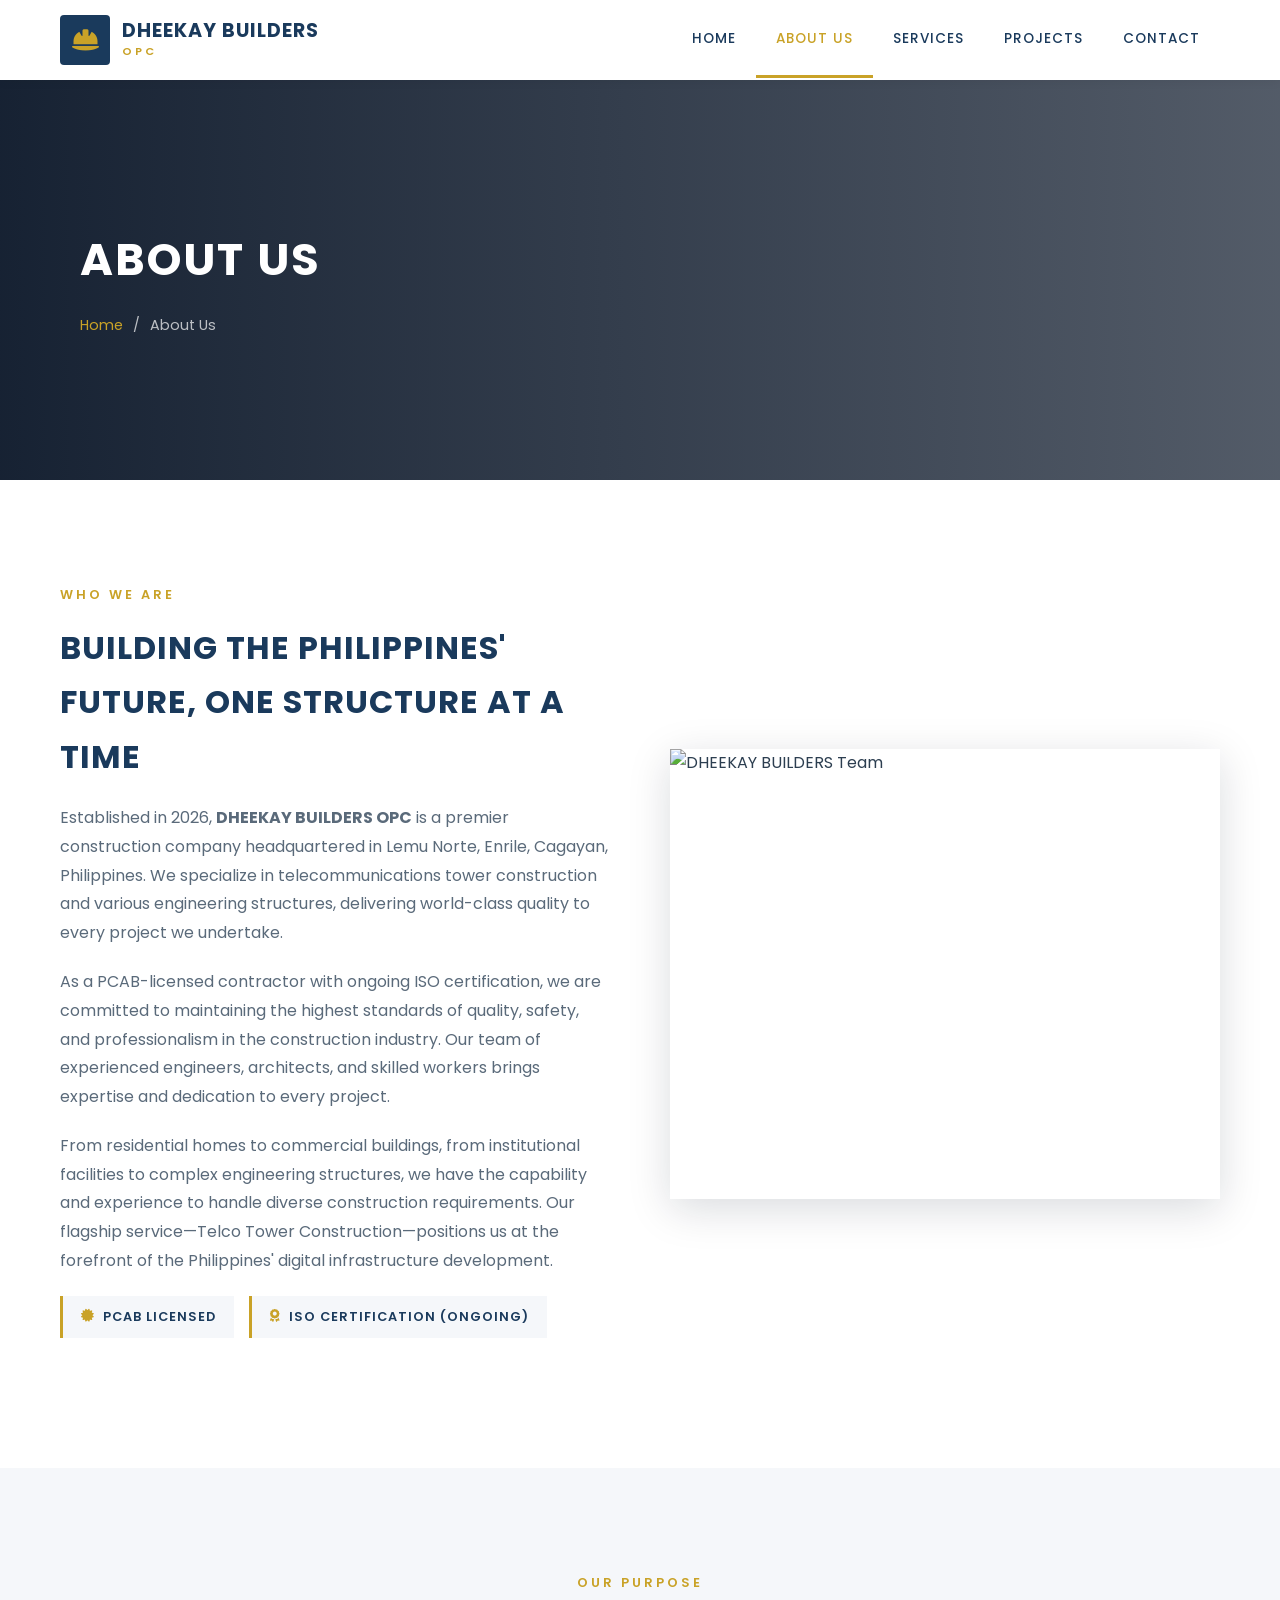
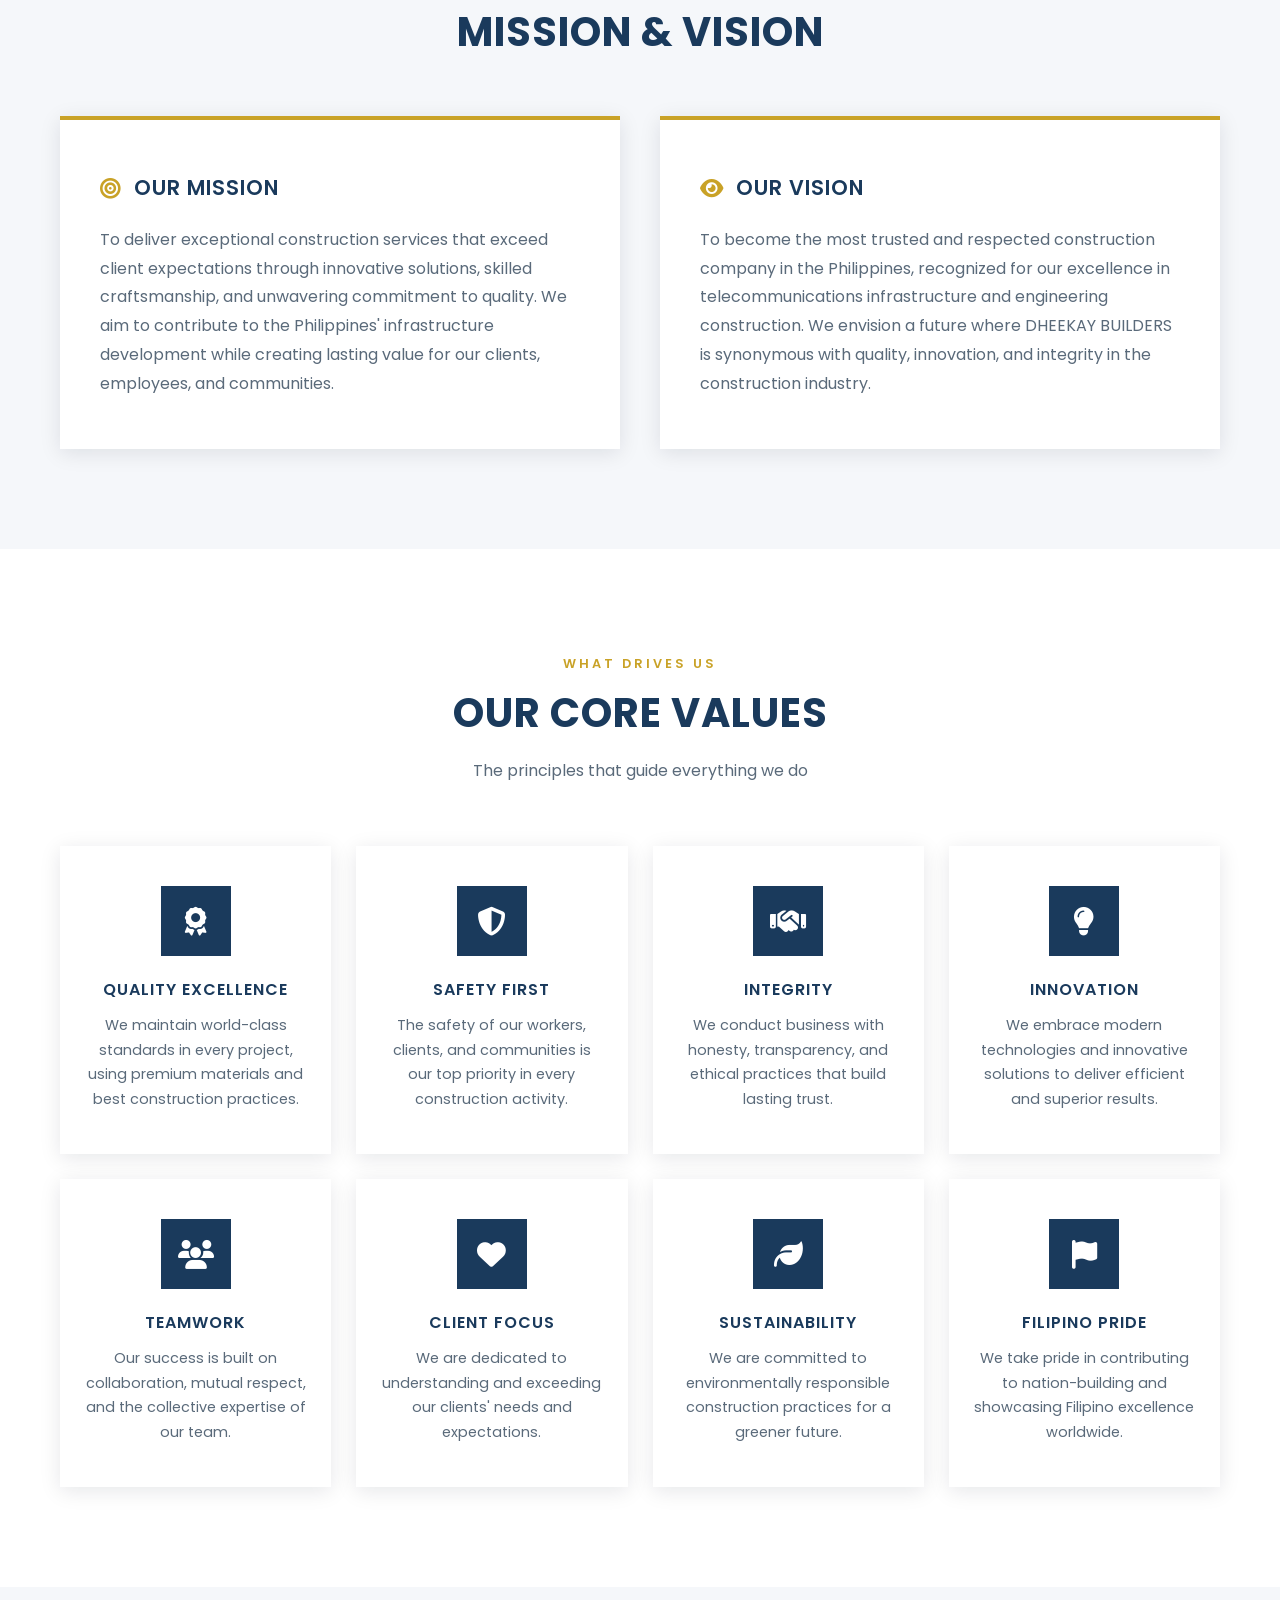
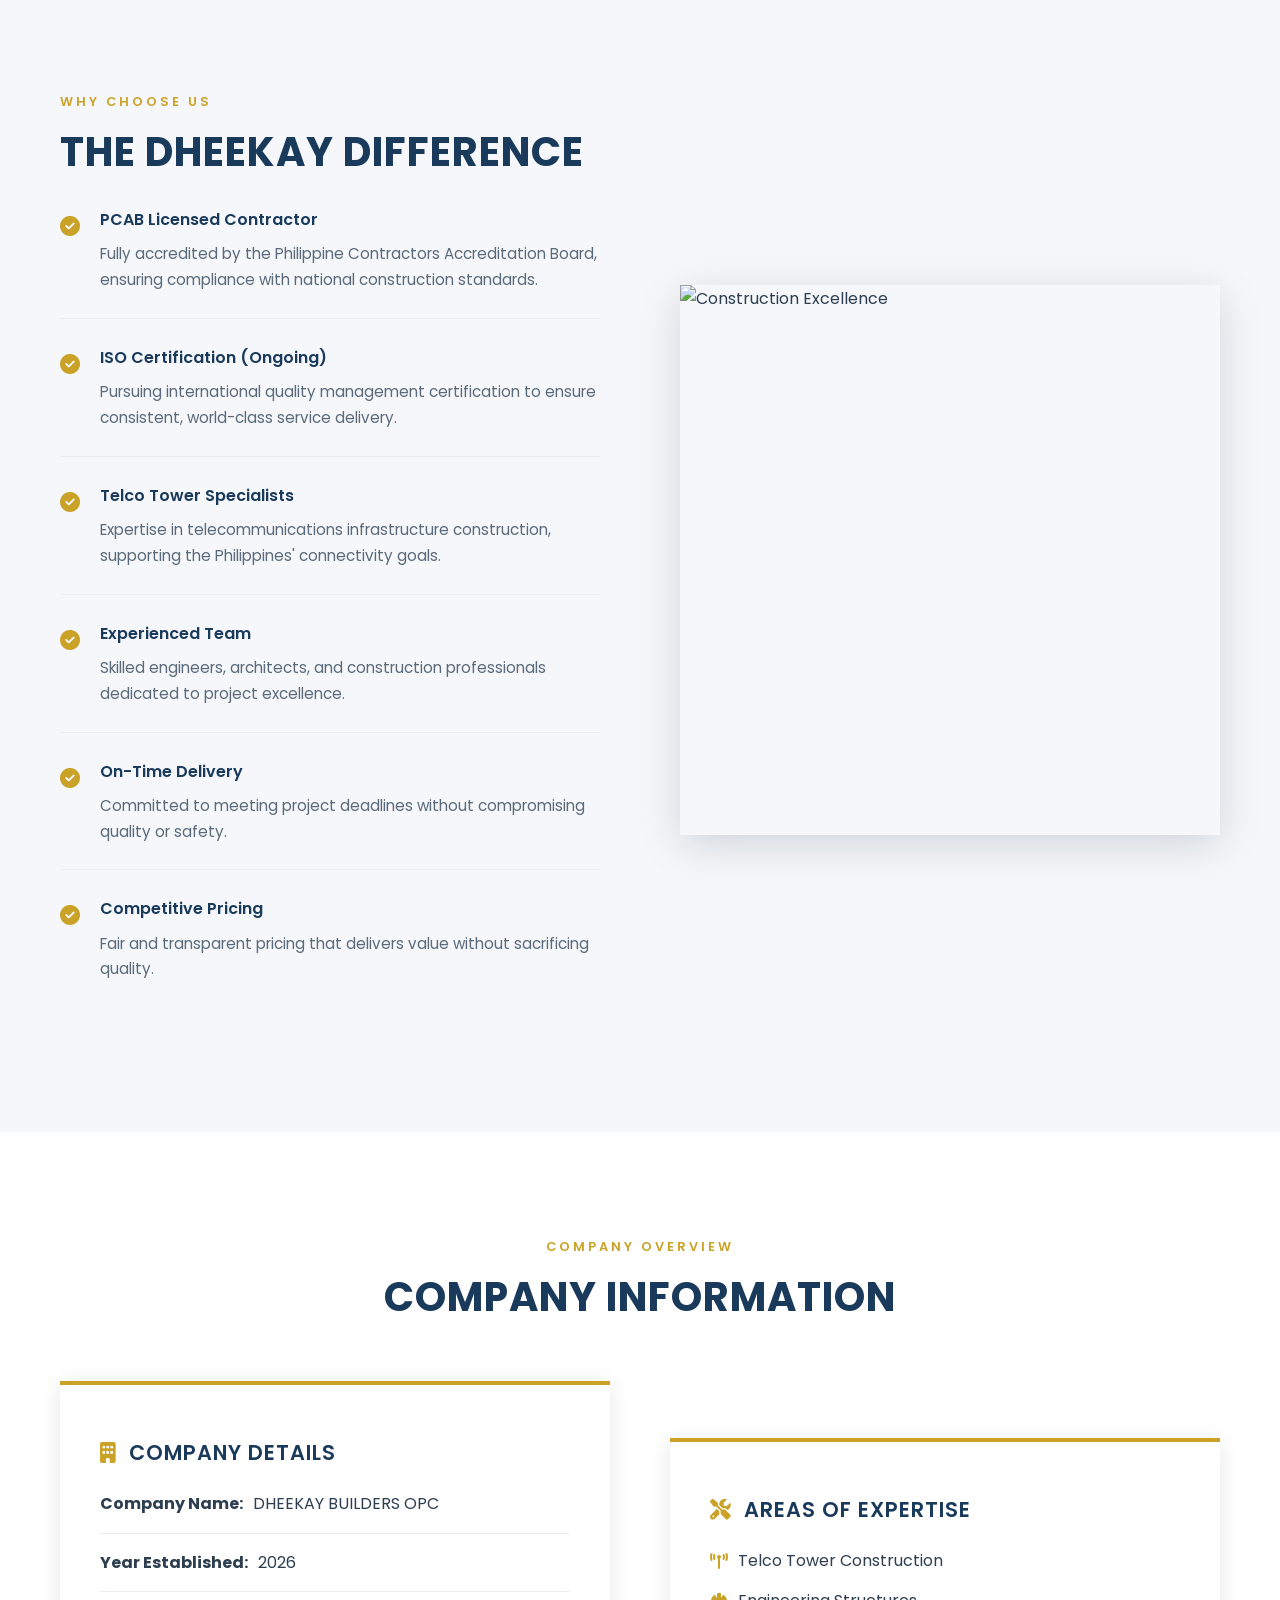
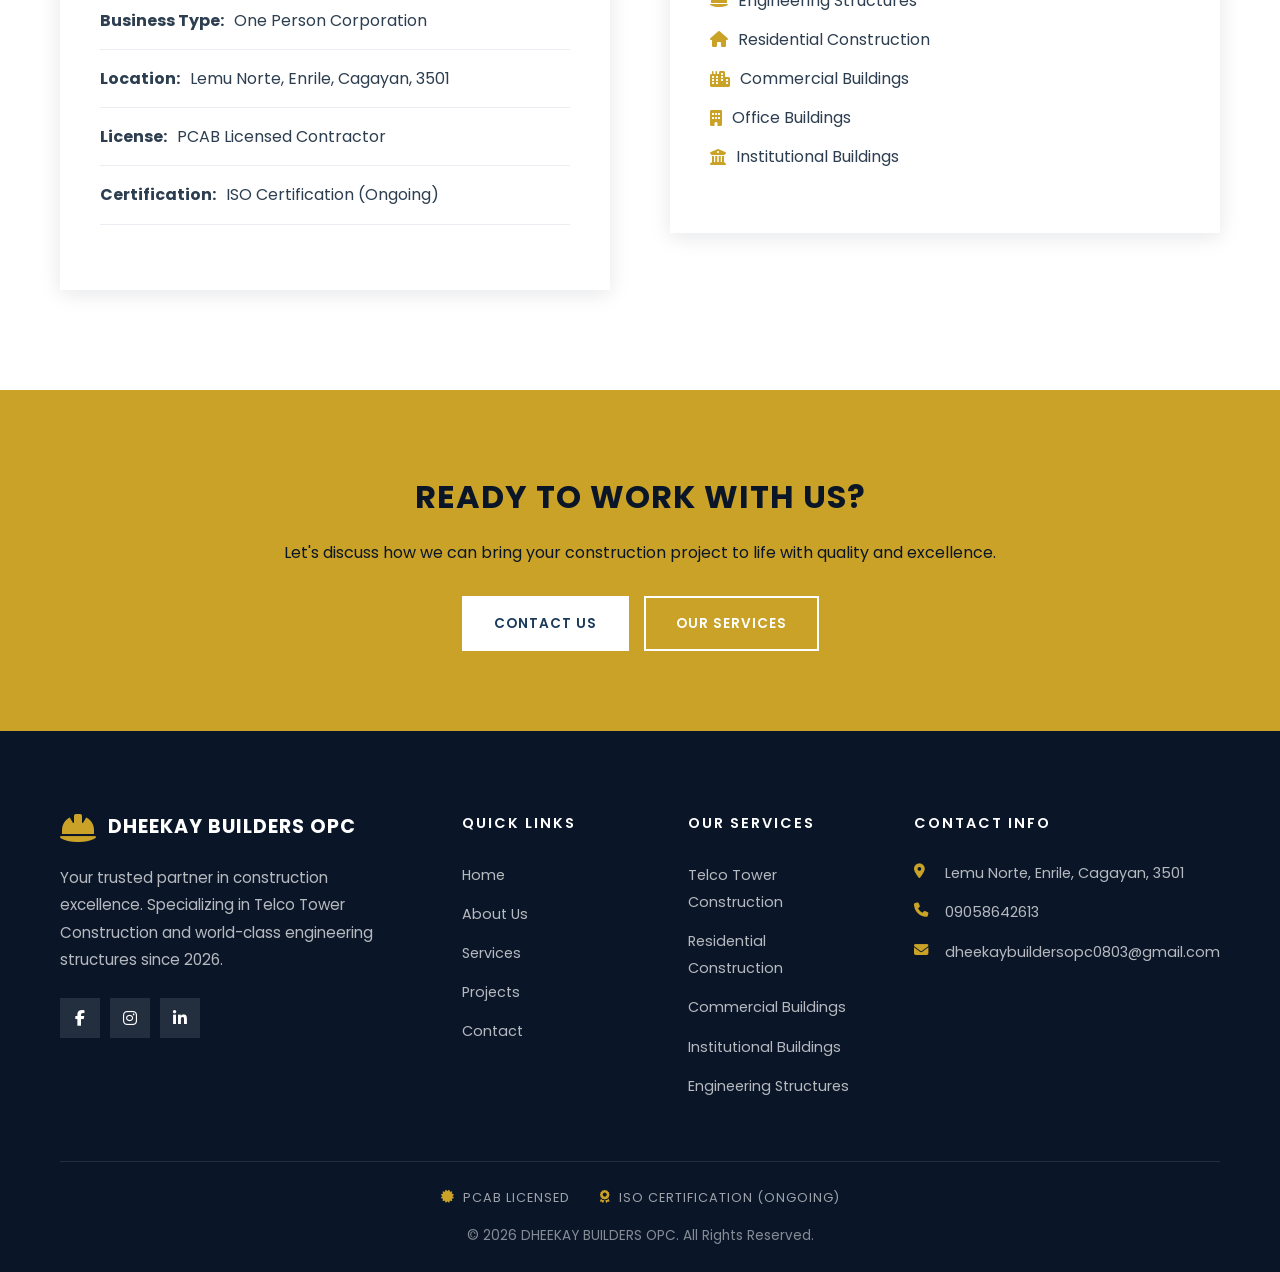
==== about.html @ 749a43fd "Initial commit: DHEEKAY BUILDERS OPC website with Scheirman-inspired corporate navy blue theme" ====
<!DOCTYPE html>
<html lang="en">
<head>
    <meta charset="UTF-8">
    <meta name="viewport" content="width=device-width, initial-scale=1.0">
    <meta name="description" content="About DHEEKAY BUILDERS OPC - A PCAB Licensed Construction Company established in 2026, specializing in Telco Tower and Engineering Construction">
    <meta name="keywords" content="about dheekay builders, construction company Philippines, PCAB licensed, ISO certification">
    <title>About Us | DHEEKAY BUILDERS OPC</title>
    <link rel="stylesheet" href="css/styles.css">
    <link rel="preconnect" href="https://fonts.googleapis.com">
    <link rel="preconnect" href="https://fonts.gstatic.com" crossorigin>
    <link href="https://fonts.googleapis.com/css2?family=Poppins:wght@300;400;500;600;700;800&display=swap" rel="stylesheet">
    <link rel="stylesheet" href="https://cdnjs.cloudflare.com/ajax/libs/font-awesome/6.4.0/css/all.min.css">
</head>
<body>
    <!-- Header -->
    <header class="header scrolled" id="header">
        <div class="container">
            <nav class="navbar">
                <a href="index.html" class="logo">
                    <div class="logo-icon">
                        <i class="fas fa-hard-hat"></i>
                    </div>
                    <div class="logo-text">
                        <span class="company-name">DHEEKAY BUILDERS</span>
                        <span class="company-tagline">OPC</span>
                    </div>
                </a>
                <ul class="nav-menu" id="nav-menu">
                    <li><a href="index.html" class="nav-link">Home</a></li>
                    <li><a href="about.html" class="nav-link active">About Us</a></li>
                    <li><a href="services.html" class="nav-link">Services</a></li>
                    <li><a href="projects.html" class="nav-link">Projects</a></li>
                    <li><a href="contact.html" class="nav-link">Contact</a></li>
                </ul>
                <div class="nav-toggle" id="nav-toggle">
                    <span></span>
                    <span></span>
                    <span></span>
                </div>
            </nav>
        </div>
    </header>

    <!-- Page Banner -->
    <section class="page-banner page-banner-about">
        <div class="page-banner-content">
            <h1>About Us</h1>
            <div class="breadcrumb">
                <a href="index.html">Home</a>
                <span>/</span>
                <span>About Us</span>
            </div>
        </div>
    </section>

    <!-- Company Overview -->
    <section class="about-section">
        <div class="container">
            <div class="about-grid">
                <div class="about-content">
                    <span class="section-subtitle">Who We Are</span>
                    <h2>Building the Philippines' Future, One Structure at a Time</h2>
                    <p>Established in 2026, <strong>DHEEKAY BUILDERS OPC</strong> is a premier construction company headquartered in Lemu Norte, Enrile, Cagayan, Philippines. We specialize in telecommunications tower construction and various engineering structures, delivering world-class quality to every project we undertake.</p>
                    <p>As a PCAB-licensed contractor with ongoing ISO certification, we are committed to maintaining the highest standards of quality, safety, and professionalism in the construction industry. Our team of experienced engineers, architects, and skilled workers brings expertise and dedication to every project.</p>
                    <p>From residential homes to commercial buildings, from institutional facilities to complex engineering structures, we have the capability and experience to handle diverse construction requirements. Our flagship service—Telco Tower Construction—positions us at the forefront of the Philippines' digital infrastructure development.</p>
                    <div class="certifications">
                        <div class="cert-badge">
                            <i class="fas fa-certificate"></i>
                            <span>PCAB Licensed</span>
                        </div>
                        <div class="cert-badge">
                            <i class="fas fa-award"></i>
                            <span>ISO Certification (Ongoing)</span>
                        </div>
                    </div>
                </div>
                <div class="about-image">
                    <img src="https://images.unsplash.com/photo-1504307651254-35680f356dfd?w=800&q=80" alt="DHEEKAY BUILDERS Team">
                </div>
            </div>
        </div>
    </section>

    <!-- Mission & Vision -->
    <section class="mission-vision">
        <div class="container">
            <div class="section-header">
                <span class="section-subtitle">Our Purpose</span>
                <h2 class="section-title">Mission & Vision</h2>
            </div>
            <div class="mv-grid">
                <div class="mv-card">
                    <h3><i class="fas fa-bullseye"></i> Our Mission</h3>
                    <p>To deliver exceptional construction services that exceed client expectations through innovative solutions, skilled craftsmanship, and unwavering commitment to quality. We aim to contribute to the Philippines' infrastructure development while creating lasting value for our clients, employees, and communities.</p>
                </div>
                <div class="mv-card">
                    <h3><i class="fas fa-eye"></i> Our Vision</h3>
                    <p>To become the most trusted and respected construction company in the Philippines, recognized for our excellence in telecommunications infrastructure and engineering construction. We envision a future where DHEEKAY BUILDERS is synonymous with quality, innovation, and integrity in the construction industry.</p>
                </div>
            </div>
        </div>
    </section>

    <!-- Core Values -->
    <section class="values-section">
        <div class="container">
            <div class="section-header">
                <span class="section-subtitle">What Drives Us</span>
                <h2 class="section-title">Our Core Values</h2>
                <p class="section-description">The principles that guide everything we do</p>
            </div>
            <div class="values-grid">
                <div class="value-card">
                    <div class="value-icon">
                        <i class="fas fa-award"></i>
                    </div>
                    <h4>Quality Excellence</h4>
                    <p>We maintain world-class standards in every project, using premium materials and best construction practices.</p>
                </div>
                <div class="value-card">
                    <div class="value-icon">
                        <i class="fas fa-shield-alt"></i>
                    </div>
                    <h4>Safety First</h4>
                    <p>The safety of our workers, clients, and communities is our top priority in every construction activity.</p>
                </div>
                <div class="value-card">
                    <div class="value-icon">
                        <i class="fas fa-handshake"></i>
                    </div>
                    <h4>Integrity</h4>
                    <p>We conduct business with honesty, transparency, and ethical practices that build lasting trust.</p>
                </div>
                <div class="value-card">
                    <div class="value-icon">
                        <i class="fas fa-lightbulb"></i>
                    </div>
                    <h4>Innovation</h4>
                    <p>We embrace modern technologies and innovative solutions to deliver efficient and superior results.</p>
                </div>
                <div class="value-card">
                    <div class="value-icon">
                        <i class="fas fa-users"></i>
                    </div>
                    <h4>Teamwork</h4>
                    <p>Our success is built on collaboration, mutual respect, and the collective expertise of our team.</p>
                </div>
                <div class="value-card">
                    <div class="value-icon">
                        <i class="fas fa-heart"></i>
                    </div>
                    <h4>Client Focus</h4>
                    <p>We are dedicated to understanding and exceeding our clients' needs and expectations.</p>
                </div>
                <div class="value-card">
                    <div class="value-icon">
                        <i class="fas fa-leaf"></i>
                    </div>
                    <h4>Sustainability</h4>
                    <p>We are committed to environmentally responsible construction practices for a greener future.</p>
                </div>
                <div class="value-card">
                    <div class="value-icon">
                        <i class="fas fa-flag"></i>
                    </div>
                    <h4>Filipino Pride</h4>
                    <p>We take pride in contributing to nation-building and showcasing Filipino excellence worldwide.</p>
                </div>
            </div>
        </div>
    </section>

    <!-- Why Choose Us -->
    <section class="why-choose-us bg-light-gray">
        <div class="container">
            <div class="why-grid">
                <div class="why-content">
                    <span class="section-subtitle">Why Choose Us</span>
                    <h2 class="section-title">The DHEEKAY Difference</h2>
                    <div class="why-list">
                        <div class="why-item">
                            <div class="why-icon">
                                <i class="fas fa-check-circle"></i>
                            </div>
                            <div class="why-text">
                                <h4>PCAB Licensed Contractor</h4>
                                <p>Fully accredited by the Philippine Contractors Accreditation Board, ensuring compliance with national construction standards.</p>
                            </div>
                        </div>
                        <div class="why-item">
                            <div class="why-icon">
                                <i class="fas fa-check-circle"></i>
                            </div>
                            <div class="why-text">
                                <h4>ISO Certification (Ongoing)</h4>
                                <p>Pursuing international quality management certification to ensure consistent, world-class service delivery.</p>
                            </div>
                        </div>
                        <div class="why-item">
                            <div class="why-icon">
                                <i class="fas fa-check-circle"></i>
                            </div>
                            <div class="why-text">
                                <h4>Telco Tower Specialists</h4>
                                <p>Expertise in telecommunications infrastructure construction, supporting the Philippines' connectivity goals.</p>
                            </div>
                        </div>
                        <div class="why-item">
                            <div class="why-icon">
                                <i class="fas fa-check-circle"></i>
                            </div>
                            <div class="why-text">
                                <h4>Experienced Team</h4>
                                <p>Skilled engineers, architects, and construction professionals dedicated to project excellence.</p>
                            </div>
                        </div>
                        <div class="why-item">
                            <div class="why-icon">
                                <i class="fas fa-check-circle"></i>
                            </div>
                            <div class="why-text">
                                <h4>On-Time Delivery</h4>
                                <p>Committed to meeting project deadlines without compromising quality or safety.</p>
                            </div>
                        </div>
                        <div class="why-item">
                            <div class="why-icon">
                                <i class="fas fa-check-circle"></i>
                            </div>
                            <div class="why-text">
                                <h4>Competitive Pricing</h4>
                                <p>Fair and transparent pricing that delivers value without sacrificing quality.</p>
                            </div>
                        </div>
                    </div>
                </div>
                <div class="why-image">
                    <img src="https://images.unsplash.com/photo-1503387762-592deb58ef4e?w=800&q=80" alt="Construction Excellence">
                </div>
            </div>
        </div>
    </section>

    <!-- Company Info -->
    <section class="about-section">
        <div class="container">
            <div class="section-header">
                <span class="section-subtitle">Company Overview</span>
                <h2 class="section-title">Company Information</h2>
            </div>
            <div class="about-grid gap-40">
                <div class="mv-card bg-light-gray">
                    <h3><i class="fas fa-building"></i> Company Details</h3>
                    <ul class="company-info-list">
                        <li>
                            <strong>Company Name:</strong> DHEEKAY BUILDERS OPC
                        </li>
                        <li>
                            <strong>Year Established:</strong> 2026
                        </li>
                        <li>
                            <strong>Business Type:</strong> One Person Corporation
                        </li>
                        <li>
                            <strong>Location:</strong> Lemu Norte, Enrile, Cagayan, 3501
                        </li>
                        <li>
                            <strong>License:</strong> PCAB Licensed Contractor
                        </li>
                        <li>
                            <strong>Certification:</strong> ISO Certification (Ongoing)
                        </li>
                    </ul>
                </div>
                <div class="mv-card bg-light-gray">
                    <h3><i class="fas fa-tools"></i> Areas of Expertise</h3>
                    <ul class="expertise-list">
                        <li>
                            <i class="fas fa-broadcast-tower"></i> Telco Tower Construction
                        </li>
                        <li>
                            <i class="fas fa-hard-hat"></i> Engineering Structures
                        </li>
                        <li>
                            <i class="fas fa-home"></i> Residential Construction
                        </li>
                        <li>
                            <i class="fas fa-city"></i> Commercial Buildings
                        </li>
                        <li>
                            <i class="fas fa-building"></i> Office Buildings
                        </li>
                        <li>
                            <i class="fas fa-university"></i> Institutional Buildings
                        </li>
                    </ul>
                </div>
            </div>
        </div>
    </section>

    <!-- CTA Section -->
    <section class="cta-section">
        <div class="container">
            <div class="cta-content">
                <h2>Ready to Work With Us?</h2>
                <p>Let's discuss how we can bring your construction project to life with quality and excellence.</p>
                <div class="cta-buttons">
                    <a href="contact.html" class="btn btn-white">Contact Us</a>
                    <a href="services.html" class="btn btn-outline-white">Our Services</a>
                </div>
            </div>
        </div>
    </section>

    <!-- Footer -->
    <footer class="footer">
        <div class="container">
            <div class="footer-grid">
                <div class="footer-about">
                    <div class="footer-logo">
                        <i class="fas fa-hard-hat"></i>
                        <span>DHEEKAY BUILDERS OPC</span>
                    </div>
                    <p>Your trusted partner in construction excellence. Specializing in Telco Tower Construction and world-class engineering structures since 2026.</p>
                    <div class="footer-social">
                        <a href="#" aria-label="Facebook"><i class="fab fa-facebook-f"></i></a>
                        <a href="#" aria-label="Instagram"><i class="fab fa-instagram"></i></a>
                        <a href="#" aria-label="LinkedIn"><i class="fab fa-linkedin-in"></i></a>
                    </div>
                </div>
                <div class="footer-links">
                    <h4>Quick Links</h4>
                    <ul>
                        <li><a href="index.html">Home</a></li>
                        <li><a href="about.html">About Us</a></li>
                        <li><a href="services.html">Services</a></li>
                        <li><a href="projects.html">Projects</a></li>
                        <li><a href="contact.html">Contact</a></li>
                    </ul>
                </div>
                <div class="footer-services">
                    <h4>Our Services</h4>
                    <ul>
                        <li><a href="services.html">Telco Tower Construction</a></li>
                        <li><a href="services.html">Residential Construction</a></li>
                        <li><a href="services.html">Commercial Buildings</a></li>
                        <li><a href="services.html">Institutional Buildings</a></li>
                        <li><a href="services.html">Engineering Structures</a></li>
                    </ul>
                </div>
                <div class="footer-contact">
                    <h4>Contact Info</h4>
                    <ul>
                        <li>
                            <i class="fas fa-map-marker-alt"></i>
                            <span>Lemu Norte, Enrile, Cagayan, 3501</span>
                        </li>
                        <li>
                            <i class="fas fa-phone"></i>
                            <a href="tel:09058642613">09058642613</a>
                        </li>
                        <li>
                            <i class="fas fa-envelope"></i>
                            <a href="mailto:dheekaybuildersopc0803@gmail.com">dheekaybuildersopc0803@gmail.com</a>
                        </li>
                    </ul>
                </div>
            </div>
            <div class="footer-bottom">
                <div class="footer-certifications">
                    <span><i class="fas fa-certificate"></i> PCAB Licensed</span>
                    <span><i class="fas fa-award"></i> ISO Certification (Ongoing)</span>
                </div>
                <p>&copy; 2026 DHEEKAY BUILDERS OPC. All Rights Reserved.</p>
            </div>
        </div>
    </footer>

    <!-- Back to Top Button -->
    <a href="#" class="back-to-top" id="backToTop" aria-label="Back to top">
        <i class="fas fa-chevron-up"></i>
    </a>

    <script src="js/main.js"></script>
</body>
</html>
---- css/styles.css ----
/* ============================================
   DHEEKAY BUILDERS OPC - Corporate Stylesheet
   Inspired by Scheirman.ph - Navy Blue Theme
   ============================================ */

/* CSS Variables */
:root {
    --primary-color: #1a3a5c;
    --primary-dark: #0d2137;
    --primary-light: #2a5a8c;
    --secondary-color: #c9a227;
    --secondary-dark: #a88620;
    --accent-color: #e8b923;
    --dark-color: #0a1628;
    --dark-gray: #1e2d3d;
    --light-gray: #f5f7fa;
    --medium-gray: #8b9bab;
    --white: #ffffff;
    --text-color: #2c3e50;
    --text-light: #5a6a7a;
    --shadow: 0 4px 20px rgba(10, 22, 40, 0.1);
    --shadow-heavy: 0 10px 40px rgba(10, 22, 40, 0.15);
    --transition: all 0.3s ease;
    --border-radius: 4px;
    --border-radius-lg: 8px;
}

/* Reset & Base Styles */
* {
    margin: 0;
    padding: 0;
    box-sizing: border-box;
}

html {
    scroll-behavior: smooth;
}

body {
    font-family: 'Poppins', sans-serif;
    font-size: 16px;
    line-height: 1.7;
    color: var(--text-color);
    background-color: var(--white);
    overflow-x: hidden;
}

a {
    text-decoration: none;
    color: inherit;
    transition: var(--transition);
}

ul {
    list-style: none;
}

img {
    max-width: 100%;
    height: auto;
    display: block;
}

/* Container */
.container {
    max-width: 1200px;
    margin: 0 auto;
    padding: 0 20px;
}

.container-fluid {
    max-width: 100%;
    padding: 0 60px;
}

/* ============================================
   HEADER & NAVIGATION - Corporate Style
   ============================================ */
.header {
    position: fixed;
    top: 0;
    left: 0;
    width: 100%;
    z-index: 1000;
    background: var(--white);
    padding: 0;
    transition: var(--transition);
    box-shadow: 0 2px 10px rgba(0, 0, 0, 0.05);
}

.header.scrolled {
    box-shadow: 0 2px 20px rgba(0, 0, 0, 0.1);
}

.navbar {
    display: flex;
    justify-content: space-between;
    align-items: center;
    height: 80px;
}

.logo {
    display: flex;
    align-items: center;
    gap: 12px;
}

.logo-icon {
    width: 50px;
    height: 50px;
    background: var(--primary-color);
    border-radius: 4px;
    display: flex;
    align-items: center;
    justify-content: center;
    color: var(--secondary-color);
    font-size: 1.5rem;
}

.logo-text .company-name {
    display: block;
    font-size: 1.2rem;
    font-weight: 700;
    color: var(--primary-color);
    letter-spacing: 1px;
    line-height: 1.2;
}

.logo-text .company-tagline {
    display: block;
    font-size: 0.7rem;
    color: var(--secondary-color);
    font-weight: 600;
    letter-spacing: 3px;
    text-transform: uppercase;
}

.nav-menu {
    display: flex;
    gap: 0;
}

.nav-link {
    display: block;
    font-size: 0.85rem;
    font-weight: 500;
    color: var(--primary-color);
    padding: 28px 20px;
    text-transform: uppercase;
    letter-spacing: 1px;
    position: relative;
    border-bottom: 3px solid transparent;
}

.nav-link::after {
    content: '';
    position: absolute;
    bottom: 0;
    left: 0;
    width: 0;
    height: 3px;
    background: var(--secondary-color);
    transition: var(--transition);
}

.nav-link:hover::after,
.nav-link.active::after {
    width: 100%;
}

.nav-link:hover,
.nav-link.active {
    color: var(--secondary-color);
}

.nav-toggle {
    display: none;
    flex-direction: column;
    gap: 5px;
    cursor: pointer;
}

.nav-toggle span {
    width: 25px;
    height: 3px;
    background: var(--primary-color);
    transition: var(--transition);
}

/* ============================================
   HERO SECTION - Full Width Corporate
   ============================================ */
.hero {
    position: relative;
    height: 100vh;
    min-height: 600px;
    max-height: 900px;
    overflow: hidden;
    margin-top: 80px;
}

.hero-slider {
    position: relative;
    width: 100%;
    height: 100%;
}

.hero-slide {
    position: absolute;
    top: 0;
    left: 0;
    width: 100%;
    height: 100%;
    background-size: cover;
    background-position: center;
    opacity: 0;
    transition: opacity 1s ease;
    display: flex;
    align-items: center;
}

.hero-slide.active {
    opacity: 1;
}

/* Hero Slide Backgrounds - Cagayan Valley Inspired */
.hero-slide-1 {
    background-image: linear-gradient(to right, rgba(10,22,40,0.9) 0%, rgba(10,22,40,0.5) 50%, rgba(10,22,40,0.3) 100%), url('https://images.unsplash.com/photo-1504307651254-35680f356dfd?w=1920&q=80');
}

.hero-slide-2 {
    background-image: linear-gradient(to right, rgba(10,22,40,0.9) 0%, rgba(10,22,40,0.5) 50%, rgba(10,22,40,0.3) 100%), url('https://images.unsplash.com/photo-1541888946425-d81bb19240f5?w=1920&q=80');
}

.hero-slide-3 {
    background-image: linear-gradient(to right, rgba(10,22,40,0.9) 0%, rgba(10,22,40,0.5) 50%, rgba(10,22,40,0.3) 100%), url('https://images.unsplash.com/photo-1486406146926-c627a92ad1ab?w=1920&q=80');
}

.hero-content {
    color: var(--white);
    max-width: 650px;
    padding: 0 20px 0 80px;
}

.hero-label {
    display: inline-block;
    font-size: 0.8rem;
    font-weight: 600;
    color: var(--secondary-color);
    text-transform: uppercase;
    letter-spacing: 3px;
    margin-bottom: 15px;
}

.hero-content h1 {
    font-size: 3.2rem;
    font-weight: 700;
    margin-bottom: 20px;
    line-height: 1.15;
    text-transform: uppercase;
    letter-spacing: 1px;
}

.hero-content h1 span {
    color: var(--secondary-color);
}

.hero-content p {
    font-size: 1.1rem;
    margin-bottom: 35px;
    opacity: 0.9;
    line-height: 1.8;
}

.hero-buttons {
    display: flex;
    gap: 15px;
    flex-wrap: wrap;
}

.hero-slider-nav {
    position: absolute;
    bottom: 40px;
    left: 80px;
    display: flex;
    gap: 10px;
    z-index: 10;
}

.slider-dot {
    width: 40px;
    height: 4px;
    border-radius: 2px;
    background: rgba(255, 255, 255, 0.3);
    cursor: pointer;
    transition: var(--transition);
}

.slider-dot.active,
.slider-dot:hover {
    background: var(--secondary-color);
}

.scroll-indicator {
    display: none;
}

/* ============================================
   BUTTONS - Corporate Style
   ============================================ */
.btn {
    display: inline-flex;
    align-items: center;
    gap: 10px;
    padding: 14px 30px;
    border-radius: 0;
    font-size: 0.85rem;
    font-weight: 600;
    cursor: pointer;
    transition: var(--transition);
    border: 2px solid transparent;
    text-transform: uppercase;
    letter-spacing: 1px;
}

.btn-primary {
    background: var(--secondary-color);
    color: var(--dark-color);
    border-color: var(--secondary-color);
}

.btn-primary:hover {
    background: var(--secondary-dark);
    border-color: var(--secondary-dark);
    transform: translateY(-2px);
}

.btn-outline {
    background: transparent;
    color: var(--white);
    border-color: var(--white);
}

.btn-outline:hover {
    background: var(--white);
    color: var(--primary-color);
}

.btn-white {
    background: var(--white);
    color: var(--primary-color);
}

.btn-white:hover {
    background: var(--light-gray);
    transform: translateY(-2px);
}

.btn-outline-white {
    background: transparent;
    color: var(--white);
    border-color: var(--white);
}

.btn-outline-white:hover {
    background: var(--white);
    color: var(--primary-color);
}

.btn-dark {
    background: var(--primary-color);
    color: var(--white);
    border-color: var(--primary-color);
}

.btn-dark:hover {
    background: var(--primary-dark);
    border-color: var(--primary-dark);
}

/* ============================================
   STATS SECTION - Corporate Numbers
   ============================================ */
.stats-section {
    background: var(--primary-color);
    padding: 60px 0;
}

.stats-grid {
    display: grid;
    grid-template-columns: repeat(4, 1fr);
    gap: 30px;
}

.stat-item {
    text-align: center;
    color: var(--white);
    position: relative;
    padding: 20px;
}

.stat-item:not(:last-child)::after {
    content: '';
    position: absolute;
    right: 0;
    top: 50%;
    transform: translateY(-50%);
    width: 1px;
    height: 60px;
    background: rgba(255, 255, 255, 0.2);
}

.stat-icon {
    display: none;
}

.stat-number {
    font-size: 3.5rem;
    font-weight: 700;
    margin-bottom: 5px;
    color: var(--secondary-color);
}

.stat-label {
    font-size: 0.85rem;
    text-transform: uppercase;
    letter-spacing: 2px;
    opacity: 0.9;
}

/* ============================================
   SECTION STYLES
   ============================================ */
.section-subtitle {
    display: inline-block;
    font-size: 0.8rem;
    font-weight: 600;
    color: var(--secondary-color);
    text-transform: uppercase;
    letter-spacing: 3px;
    margin-bottom: 15px;
}

.section-title {
    font-size: 2.5rem;
    font-weight: 700;
    color: var(--primary-color);
    margin-bottom: 20px;
    line-height: 1.2;
    text-transform: uppercase;
    letter-spacing: 1px;
}

.section-description {
    font-size: 1rem;
    color: var(--text-light);
    max-width: 600px;
    line-height: 1.8;
}

.section-header {
    text-align: center;
    margin-bottom: 60px;
}

.section-header .section-description {
    margin: 0 auto;
}

/* ============================================
   ABOUT PREVIEW SECTION
   ============================================ */
.about-preview {
    padding: 100px 0;
    background: var(--white);
}

.about-preview-grid {
    display: grid;
    grid-template-columns: 1fr 1fr;
    gap: 80px;
    align-items: center;
}

.about-preview-content .section-subtitle,
.about-preview-content .section-title {
    text-align: left;
}

.about-preview-content p {
    color: var(--text-light);
    margin-bottom: 25px;
    font-size: 1rem;
    line-height: 1.9;
}

.certifications {
    display: flex;
    gap: 15px;
    margin-bottom: 30px;
    flex-wrap: wrap;
}

.cert-badge {
    display: flex;
    align-items: center;
    gap: 8px;
    padding: 10px 18px;
    background: var(--light-gray);
    border-radius: 0;
    font-size: 0.8rem;
    font-weight: 600;
    color: var(--primary-color);
    text-transform: uppercase;
    letter-spacing: 1px;
    border-left: 3px solid var(--secondary-color);
}

.cert-badge i {
    color: var(--secondary-color);
}

.about-preview-image {
    position: relative;
}

.about-preview-image img {
    border-radius: 0;
    box-shadow: var(--shadow-heavy);
    width: 100%;
    height: 500px;
    object-fit: cover;
}

.experience-badge {
    position: absolute;
    bottom: -30px;
    right: 30px;
    background: var(--secondary-color);
    color: var(--dark-color);
    padding: 25px 35px;
    text-align: center;
}

.experience-badge .exp-text {
    display: block;
    font-size: 0.75rem;
    text-transform: uppercase;
    letter-spacing: 2px;
    font-weight: 600;
}

.experience-badge .exp-year {
    display: block;
    font-size: 2.5rem;
    font-weight: 700;
}

/* ============================================
   SERVICES SECTION - Grid Layout
   ============================================ */
.services-preview {
    padding: 100px 0;
    background: var(--light-gray);
}

.services-grid {
    display: grid;
    grid-template-columns: repeat(3, 1fr);
    gap: 0;
}

.service-card {
    background: var(--white);
    padding: 50px 35px;
    text-align: left;
    transition: var(--transition);
    border: 1px solid #eaeef3;
    position: relative;
}

.service-card:hover {
    background: var(--primary-color);
    transform: translateY(-5px);
    box-shadow: var(--shadow-heavy);
}

.service-card:hover * {
    color: var(--white);
}

.service-card:hover .service-icon {
    background: var(--secondary-color);
    color: var(--dark-color);
}

.service-icon {
    width: 70px;
    height: 70px;
    margin-bottom: 25px;
    background: var(--primary-color);
    display: flex;
    align-items: center;
    justify-content: center;
    font-size: 1.8rem;
    color: var(--white);
    transition: var(--transition);
}

.service-card h3 {
    font-size: 1.1rem;
    font-weight: 600;
    margin-bottom: 15px;
    color: var(--primary-color);
    text-transform: uppercase;
    letter-spacing: 1px;
}

.service-card p {
    color: var(--text-light);
    margin-bottom: 20px;
    font-size: 0.95rem;
    line-height: 1.7;
}

.service-link {
    display: inline-flex;
    align-items: center;
    gap: 8px;
    color: var(--secondary-color);
    font-weight: 600;
    font-size: 0.85rem;
    text-transform: uppercase;
    letter-spacing: 1px;
}

.service-link:hover {
    gap: 12px;
}

.services-cta,
.projects-cta {
    text-align: center;
    margin-top: 50px;
}

/* ============================================
   WHY CHOOSE US SECTION
   ============================================ */
.why-choose-us {
    padding: 100px 0;
    background: var(--white);
}

.why-grid {
    display: grid;
    grid-template-columns: 1fr 1fr;
    gap: 80px;
    align-items: center;
}

.why-content .section-subtitle,
.why-content .section-title {
    text-align: left;
}

.why-list {
    margin-top: 30px;
}

.why-item {
    display: flex;
    gap: 20px;
    margin-bottom: 25px;
    padding-bottom: 25px;
    border-bottom: 1px solid #eaeef3;
}

.why-item:last-child {
    border-bottom: none;
}

.why-icon {
    font-size: 1.25rem;
    color: var(--secondary-color);
    flex-shrink: 0;
    margin-top: 3px;
}

.why-text h4 {
    font-size: 1rem;
    font-weight: 600;
    margin-bottom: 8px;
    color: var(--primary-color);
}

.why-text p {
    color: var(--text-light);
    font-size: 0.95rem;
    line-height: 1.7;
}

.why-image img {
    width: 100%;
    height: 550px;
    object-fit: cover;
    box-shadow: var(--shadow-heavy);
}

/* ============================================
   FEATURED PROJECTS SECTION
   ============================================ */
.featured-projects {
    padding: 100px 0;
    background: var(--dark-color);
}

.featured-projects .section-title,
.featured-projects .section-subtitle,
.featured-projects .section-description {
    color: var(--white);
}

.featured-projects .section-subtitle {
    color: var(--secondary-color);
}

.projects-grid {
    display: grid;
    grid-template-columns: repeat(3, 1fr);
    gap: 25px;
}

.project-card {
    background: var(--white);
    overflow: hidden;
    transition: var(--transition);
}

.project-card:hover {
    transform: translateY(-10px);
    box-shadow: 0 20px 50px rgba(0, 0, 0, 0.3);
}

.project-image {
    position: relative;
    height: 280px;
    overflow: hidden;
}

.project-image img {
    width: 100%;
    height: 100%;
    object-fit: cover;
    transition: var(--transition);
}

.project-card:hover .project-image img {
    transform: scale(1.1);
}

.project-overlay {
    position: absolute;
    top: 0;
    left: 0;
    width: 100%;
    height: 100%;
    background: rgba(26, 58, 92, 0.9);
    display: flex;
    align-items: center;
    justify-content: center;
    opacity: 0;
    transition: var(--transition);
}

.project-card:hover .project-overlay {
    opacity: 1;
}

.project-link {
    width: 50px;
    height: 50px;
    background: var(--secondary-color);
    display: flex;
    align-items: center;
    justify-content: center;
    font-size: 1.2rem;
    color: var(--dark-color);
    transform: scale(0);
    transition: var(--transition);
}

.project-card:hover .project-link {
    transform: scale(1);
}

.project-info {
    padding: 25px;
    background: var(--white);
}

.project-category {
    display: inline-block;
    font-size: 0.75rem;
    font-weight: 600;
    color: var(--secondary-color);
    text-transform: uppercase;
    letter-spacing: 2px;
    margin-bottom: 8px;
}

.project-info h3 {
    font-size: 1.1rem;
    font-weight: 600;
    margin-bottom: 8px;
    color: var(--primary-color);
}

.project-info p {
    color: var(--text-light);
    font-size: 0.9rem;
}

/* ============================================
   CTA SECTION
   ============================================ */
.cta-section {
    padding: 80px 0;
    background: var(--secondary-color);
}

.cta-content {
    text-align: center;
    color: var(--dark-color);
}

.cta-content h2 {
    font-size: 2rem;
    font-weight: 700;
    margin-bottom: 15px;
    text-transform: uppercase;
    letter-spacing: 1px;
}

.cta-content p {
    font-size: 1rem;
    margin-bottom: 30px;
}

.cta-buttons {
    display: flex;
    gap: 15px;
    justify-content: center;
    flex-wrap: wrap;
}

/* ============================================
   FOOTER - Corporate Style
   ============================================ */
.footer {
    background: var(--dark-color);
    color: var(--white);
    padding: 80px 0 0;
}

.footer-grid {
    display: grid;
    grid-template-columns: 2fr 1fr 1fr 1.5fr;
    gap: 50px;
    padding-bottom: 50px;
    border-bottom: 1px solid rgba(255, 255, 255, 0.1);
}

.footer-logo {
    display: flex;
    align-items: center;
    gap: 12px;
    margin-bottom: 20px;
}

.footer-logo i {
    font-size: 2rem;
    color: var(--secondary-color);
}

.footer-logo span {
    font-size: 1.2rem;
    font-weight: 700;
    letter-spacing: 1px;
}

.footer-about p {
    color: rgba(255, 255, 255, 0.7);
    margin-bottom: 25px;
    font-size: 0.95rem;
    line-height: 1.8;
}

.footer-social {
    display: flex;
    gap: 10px;
}

.footer-social a {
    width: 40px;
    height: 40px;
    background: rgba(255, 255, 255, 0.1);
    display: flex;
    align-items: center;
    justify-content: center;
    transition: var(--transition);
}

.footer-social a:hover {
    background: var(--secondary-color);
    color: var(--dark-color);
}

.footer-links h4,
.footer-services h4,
.footer-contact h4 {
    font-size: 0.9rem;
    font-weight: 600;
    margin-bottom: 25px;
    text-transform: uppercase;
    letter-spacing: 2px;
    color: var(--white);
}

.footer-links ul li,
.footer-services ul li {
    margin-bottom: 12px;
}

.footer-links ul li a,
.footer-services ul li a {
    color: rgba(255, 255, 255, 0.7);
    font-size: 0.9rem;
    transition: var(--transition);
}

.footer-links ul li a:hover,
.footer-services ul li a:hover {
    color: var(--secondary-color);
    padding-left: 5px;
}

.footer-contact ul li {
    display: flex;
    gap: 15px;
    margin-bottom: 15px;
    color: rgba(255, 255, 255, 0.7);
    font-size: 0.9rem;
}

.footer-contact ul li i {
    color: var(--secondary-color);
    margin-top: 3px;
    width: 16px;
}

.footer-contact ul li a {
    color: rgba(255, 255, 255, 0.7);
}

.footer-contact ul li a:hover {
    color: var(--secondary-color);
}

.footer-bottom {
    padding: 25px 0;
    text-align: center;
}

.footer-certifications {
    display: flex;
    justify-content: center;
    gap: 30px;
    margin-bottom: 15px;
    flex-wrap: wrap;
}

.footer-certifications span {
    display: flex;
    align-items: center;
    gap: 8px;
    color: rgba(255, 255, 255, 0.6);
    font-size: 0.8rem;
    text-transform: uppercase;
    letter-spacing: 1px;
}

.footer-certifications span i {
    color: var(--secondary-color);
}

.footer-bottom p {
    color: rgba(255, 255, 255, 0.5);
    font-size: 0.85rem;
}

/* ============================================
   BACK TO TOP BUTTON
   ============================================ */
.back-to-top {
    position: fixed;
    bottom: 30px;
    right: 30px;
    width: 45px;
    height: 45px;
    background: var(--primary-color);
    color: var(--white);
    display: flex;
    align-items: center;
    justify-content: center;
    font-size: 1rem;
    opacity: 0;
    visibility: hidden;
    transition: var(--transition);
    z-index: 999;
}

.back-to-top.visible {
    opacity: 1;
    visibility: visible;
}

.back-to-top:hover {
    background: var(--secondary-color);
    color: var(--dark-color);
}

/* ============================================
   PAGE BANNER (for inner pages)
   ============================================ */
.page-banner {
    height: 400px;
    background-size: cover;
    background-position: center;
    display: flex;
    align-items: center;
    position: relative;
    margin-top: 80px;
}

.page-banner::before {
    content: '';
    position: absolute;
    top: 0;
    left: 0;
    width: 100%;
    height: 100%;
    background: linear-gradient(to right, rgba(10,22,40,0.95) 0%, rgba(10,22,40,0.7) 100%);
}

.page-banner-content {
    position: relative;
    padding-left: 80px;
    color: var(--white);
}

.page-banner-content h1 {
    font-size: 2.8rem;
    font-weight: 700;
    margin-bottom: 15px;
    text-transform: uppercase;
    letter-spacing: 2px;
}

.breadcrumb {
    display: flex;
    gap: 10px;
    font-size: 0.9rem;
}

.breadcrumb a {
    color: var(--secondary-color);
}

.breadcrumb span {
    color: rgba(255, 255, 255, 0.7);
}

/* Page Banner Backgrounds - Cagayan Valley Inspired */
.page-banner-services {
    background-image: url('https://images.unsplash.com/photo-1504307651254-35680f356dfd?w=1920&q=80');
}

.page-banner-about {
    background-image: url('https://images.unsplash.com/photo-1531834685032-c34bf0d84c77?w=1920&q=80');
}

.page-banner-projects {
    background-image: url('https://images.unsplash.com/photo-1541888946425-d81bb19240f5?w=1920&q=80');
}

.page-banner-contact {
    background-image: url('https://images.unsplash.com/photo-1503387762-592deb58ef4e?w=1920&q=80');
}

/* Utility Classes */
.bg-light-gray {
    background: var(--light-gray);
}

.bg-white {
    background: var(--white);
}

.gap-40 {
    gap: 40px;
}

/* Company Info List Styles */
.company-info-list {
    list-style: none;
    margin-top: 20px;
}

.company-info-list li {
    margin-bottom: 15px;
    display: flex;
    gap: 10px;
    padding-bottom: 15px;
    border-bottom: 1px solid #eaeef3;
}

.expertise-list {
    list-style: none;
    margin-top: 20px;
}

.expertise-list li {
    margin-bottom: 12px;
    display: flex;
    align-items: center;
    gap: 10px;
    color: var(--text-color);
}

.expertise-list li i {
    color: var(--secondary-color);
}

/* Contact Page Specific Styles */
.contact-follow-section {
    margin-top: 30px;
}

.contact-follow-section h4 {
    margin-bottom: 15px;
}

.contact-follow-section .footer-social {
    justify-content: flex-start;
}

.quick-contact-section {
    padding: 80px 0;
}

.quick-contact-grid {
    grid-template-columns: repeat(3, 1fr);
}

.faq-section {
    background: var(--white);
}

.faq-grid {
    gap: 30px;
}

.faq-card {
    background: var(--light-gray);
}

.faq-card h3 {
    font-size: 1.1rem;
    margin-bottom: 15px;
}

.faq-card h3 i {
    color: var(--secondary-color);
    margin-right: 10px;
}

.faq-card p {
    color: var(--text-light);
}

/* ============================================
   ABOUT PAGE STYLES
   ============================================ */
.about-section {
    padding: 100px 0;
}

.about-grid {
    display: grid;
    grid-template-columns: 1fr 1fr;
    gap: 60px;
    align-items: center;
}

.about-content h2 {
    font-size: 2rem;
    font-weight: 700;
    color: var(--primary-color);
    margin-bottom: 20px;
    text-transform: uppercase;
    letter-spacing: 1px;
}

.about-content p {
    color: var(--text-light);
    margin-bottom: 20px;
    font-size: 1rem;
    line-height: 1.8;
}

.about-image img {
    width: 100%;
    height: 450px;
    object-fit: cover;
    box-shadow: var(--shadow-heavy);
}

.mission-vision {
    padding: 100px 0;
    background: var(--light-gray);
}

.mv-grid {
    display: grid;
    grid-template-columns: repeat(2, 1fr);
    gap: 40px;
}

.mv-card {
    background: var(--white);
    padding: 50px 40px;
    box-shadow: var(--shadow);
    border-top: 4px solid var(--secondary-color);
}

.mv-card h3 {
    font-size: 1.3rem;
    font-weight: 600;
    color: var(--primary-color);
    margin-bottom: 20px;
    display: flex;
    align-items: center;
    gap: 12px;
    text-transform: uppercase;
    letter-spacing: 1px;
}

.mv-card h3 i {
    color: var(--secondary-color);
}

.mv-card p {
    color: var(--text-light);
    font-size: 1rem;
    line-height: 1.8;
}

.values-section {
    padding: 100px 0;
}

.values-grid {
    display: grid;
    grid-template-columns: repeat(4, 1fr);
    gap: 25px;
}

.value-card {
    text-align: center;
    padding: 40px 25px;
    background: var(--white);
    box-shadow: var(--shadow);
    transition: var(--transition);
    border-bottom: 3px solid transparent;
}

.value-card:hover {
    transform: translateY(-10px);
    box-shadow: var(--shadow-heavy);
    border-bottom-color: var(--secondary-color);
}

.value-icon {
    width: 70px;
    height: 70px;
    margin: 0 auto 20px;
    background: var(--primary-color);
    display: flex;
    align-items: center;
    justify-content: center;
    font-size: 1.8rem;
    color: var(--white);
}

.value-card:hover .value-icon {
    background: var(--secondary-color);
    color: var(--dark-color);
}

.value-card h4 {
    font-size: 1rem;
    font-weight: 600;
    margin-bottom: 10px;
    color: var(--primary-color);
    text-transform: uppercase;
    letter-spacing: 1px;
}

.value-card p {
    color: var(--text-light);
    font-size: 0.9rem;
    line-height: 1.7;
}

/* ============================================
   SERVICES PAGE STYLES
   ============================================ */
.services-section {
    padding: 100px 0;
}

.services-detailed {
    display: grid;
    grid-template-columns: repeat(2, 1fr);
    gap: 30px;
}

.service-detailed-card {
    background: var(--white);
    overflow: hidden;
    box-shadow: var(--shadow);
    transition: var(--transition);
}

.service-detailed-card:hover {
    transform: translateY(-5px);
    box-shadow: var(--shadow-heavy);
}

.service-detailed-image {
    height: 250px;
    overflow: hidden;
}

.service-detailed-image img {
    width: 100%;
    height: 100%;
    object-fit: cover;
    transition: var(--transition);
}

.service-detailed-card:hover .service-detailed-image img {
    transform: scale(1.1);
}

.service-detailed-content {
    padding: 30px;
}

.service-detailed-content h3 {
    font-size: 1.2rem;
    font-weight: 600;
    color: var(--primary-color);
    margin-bottom: 15px;
    text-transform: uppercase;
    letter-spacing: 1px;
}

.service-detailed-content h3 i {
    color: var(--secondary-color);
    margin-right: 10px;
}

.service-detailed-content p {
    color: var(--text-light);
    margin-bottom: 20px;
    line-height: 1.7;
}

.service-features {
    list-style: none;
}

.service-features li {
    display: flex;
    align-items: center;
    gap: 10px;
    margin-bottom: 10px;
    color: var(--text-color);
    font-size: 0.9rem;
}

.service-features li i {
    color: var(--secondary-color);
    font-size: 0.8rem;
}

/* ============================================
   PROJECTS PAGE STYLES
   ============================================ */
.projects-section {
    padding: 100px 0;
}

.projects-filter {
    display: flex;
    justify-content: center;
    gap: 10px;
    margin-bottom: 50px;
    flex-wrap: wrap;
}

.filter-btn {
    padding: 12px 25px;
    background: var(--light-gray);
    border: none;
    font-size: 0.85rem;
    font-weight: 600;
    color: var(--text-color);
    cursor: pointer;
    transition: var(--transition);
    text-transform: uppercase;
    letter-spacing: 1px;
}

.filter-btn:hover,
.filter-btn.active {
    background: var(--primary-color);
    color: var(--white);
}

.projects-gallery {
    display: grid;
    grid-template-columns: repeat(3, 1fr);
    gap: 25px;
}

.gallery-item {
    position: relative;
    overflow: hidden;
    height: 300px;
}

.gallery-item img {
    width: 100%;
    height: 100%;
    object-fit: cover;
    transition: var(--transition);
}

.gallery-item:hover img {
    transform: scale(1.1);
}

.gallery-overlay {
    position: absolute;
    bottom: 0;
    left: 0;
    width: 100%;
    padding: 30px;
    background: linear-gradient(transparent, rgba(10, 22, 40, 0.95));
    color: var(--white);
    transform: translateY(100%);
    transition: var(--transition);
}

.gallery-item:hover .gallery-overlay {
    transform: translateY(0);
}

.gallery-overlay span {
    display: block;
    font-size: 0.75rem;
    color: var(--secondary-color);
    margin-bottom: 5px;
    text-transform: uppercase;
    letter-spacing: 2px;
}

.gallery-overlay h4 {
    font-size: 1.1rem;
    font-weight: 600;
}

/* ============================================
   CONTACT PAGE STYLES
   ============================================ */
.contact-section {
    padding: 100px 0;
}

.contact-grid {
    display: grid;
    grid-template-columns: 1fr 1.5fr;
    gap: 50px;
}

.contact-info {
    background: var(--primary-color);
    padding: 50px;
    color: var(--white);
}

.contact-info h3 {
    font-size: 1.3rem;
    font-weight: 600;
    margin-bottom: 15px;
    text-transform: uppercase;
    letter-spacing: 1px;
}

.contact-info > p {
    opacity: 0.9;
    margin-bottom: 30px;
    line-height: 1.7;
}

.contact-details {
    list-style: none;
}

.contact-details li {
    display: flex;
    gap: 20px;
    margin-bottom: 25px;
}

.contact-details li i {
    width: 45px;
    height: 45px;
    background: rgba(255, 255, 255, 0.1);
    display: flex;
    align-items: center;
    justify-content: center;
    font-size: 1rem;
}

.contact-details li div h4 {
    font-size: 0.9rem;
    font-weight: 600;
    margin-bottom: 5px;
    text-transform: uppercase;
    letter-spacing: 1px;
}

.contact-details li div p,
.contact-details li div a {
    color: rgba(255, 255, 255, 0.8);
    font-size: 0.9rem;
}

.contact-form {
    background: var(--white);
    padding: 50px;
    box-shadow: var(--shadow);
}

.contact-form h3 {
    font-size: 1.3rem;
    font-weight: 600;
    color: var(--primary-color);
    margin-bottom: 30px;
    text-transform: uppercase;
    letter-spacing: 1px;
}

.form-group {
    margin-bottom: 25px;
}

.form-group label {
    display: block;
    font-size: 0.85rem;
    font-weight: 600;
    color: var(--text-color);
    margin-bottom: 8px;
    text-transform: uppercase;
    letter-spacing: 1px;
}

.form-group input,
.form-group select,
.form-group textarea {
    width: 100%;
    padding: 15px 20px;
    border: 1px solid #e0e5eb;
    font-size: 0.95rem;
    font-family: inherit;
    transition: var(--transition);
    background: var(--light-gray);
}

.form-group input:focus,
.form-group select:focus,
.form-group textarea:focus {
    outline: none;
    border-color: var(--primary-color);
    background: var(--white);
}

.form-group textarea {
    resize: vertical;
    min-height: 150px;
}

.form-row {
    display: grid;
    grid-template-columns: 1fr 1fr;
    gap: 20px;
}

.contact-form .btn {
    width: 100%;
    justify-content: center;
}

.map-section {
    padding: 0 0 100px;
}

.map-container {
    overflow: hidden;
    box-shadow: var(--shadow);
}

.map-container iframe {
    width: 100%;
    height: 400px;
    border: none;
}

/* ============================================
   NEWS/UPDATES SECTION
   ============================================ */
.news-section {
    padding: 100px 0;
    background: var(--light-gray);
}

.news-grid {
    display: grid;
    grid-template-columns: repeat(3, 1fr);
    gap: 30px;
}

.news-card {
    background: var(--white);
    overflow: hidden;
    box-shadow: var(--shadow);
    transition: var(--transition);
}

.news-card:hover {
    transform: translateY(-10px);
    box-shadow: var(--shadow-heavy);
}

.news-image {
    height: 200px;
    overflow: hidden;
}

.news-image img {
    width: 100%;
    height: 100%;
    object-fit: cover;
    transition: var(--transition);
}

.news-card:hover .news-image img {
    transform: scale(1.1);
}

.news-content {
    padding: 30px;
}

.news-date {
    display: block;
    font-size: 0.75rem;
    color: var(--secondary-color);
    text-transform: uppercase;
    letter-spacing: 2px;
    margin-bottom: 10px;
}

.news-content h3 {
    font-size: 1.1rem;
    font-weight: 600;
    color: var(--primary-color);
    margin-bottom: 15px;
    text-transform: uppercase;
    line-height: 1.4;
}

.news-content p {
    color: var(--text-light);
    font-size: 0.9rem;
    line-height: 1.7;
    margin-bottom: 20px;
}

.news-link {
    display: inline-flex;
    align-items: center;
    gap: 8px;
    color: var(--secondary-color);
    font-weight: 600;
    font-size: 0.8rem;
    text-transform: uppercase;
    letter-spacing: 1px;
}

/* ============================================
   RESPONSIVE DESIGN
   ============================================ */
@media (max-width: 1024px) {
    .hero-content {
        padding: 0 40px;
    }
    
    .hero-content h1 {
        font-size: 2.5rem;
    }
    
    .hero-slider-nav {
        left: 40px;
    }
    
    .stats-grid {
        grid-template-columns: repeat(2, 1fr);
    }
    
    .stat-item:not(:last-child)::after {
        display: none;
    }
    
    .services-grid,
    .projects-grid {
        grid-template-columns: repeat(2, 1fr);
    }
    
    .footer-grid {
        grid-template-columns: repeat(2, 1fr);
    }
    
    .values-grid {
        grid-template-columns: repeat(2, 1fr);
    }
    
    .projects-gallery {
        grid-template-columns: repeat(2, 1fr);
    }
    
    .page-banner-content {
        padding-left: 40px;
    }
    
    .container-fluid {
        padding: 0 40px;
    }
}

@media (max-width: 768px) {
    .nav-menu {
        position: fixed;
        top: 0;
        right: -100%;
        width: 280px;
        height: 100vh;
        background: var(--white);
        flex-direction: column;
        padding: 100px 30px;
        gap: 0;
        box-shadow: -5px 0 30px rgba(0, 0, 0, 0.1);
        transition: var(--transition);
    }
    
    .nav-menu.active {
        right: 0;
    }
    
    .nav-menu .nav-link {
        padding: 15px 0;
        border-bottom: 1px solid #eaeef3;
    }
    
    .nav-toggle {
        display: flex;
        z-index: 1001;
    }
    
    .nav-toggle.active span:nth-child(1) {
        transform: rotate(45deg) translate(5px, 5px);
    }
    
    .nav-toggle.active span:nth-child(2) {
        opacity: 0;
    }
    
    .nav-toggle.active span:nth-child(3) {
        transform: rotate(-45deg) translate(7px, -6px);
    }
    
    .hero {
        margin-top: 80px;
    }
    
    .hero-content {
        padding: 0 20px;
    }
    
    .hero-content h1 {
        font-size: 2rem;
    }
    
    .hero-content p {
        font-size: 1rem;
    }
    
    .hero-slider-nav {
        left: 20px;
    }
    
    .about-preview-grid,
    .about-grid,
    .why-grid {
        grid-template-columns: 1fr;
        gap: 40px;
    }
    
    .about-preview-image {
        order: -1;
    }
    
    .services-grid,
    .projects-grid,
    .mv-grid,
    .services-detailed,
    .news-grid {
        grid-template-columns: 1fr;
    }
    
    .section-title {
        font-size: 1.8rem;
    }
    
    .footer-grid {
        grid-template-columns: 1fr;
        text-align: center;
        gap: 30px;
    }
    
    .footer-social {
        justify-content: center;
    }
    
    .footer-contact ul li {
        justify-content: center;
    }
    
    .page-banner {
        height: 350px;
    }
    
    .page-banner-content {
        padding-left: 20px;
        padding-right: 20px;
    }
    
    .page-banner-content h1 {
        font-size: 2rem;
    }
    
    .contact-grid {
        grid-template-columns: 1fr;
    }
    
    .form-row {
        grid-template-columns: 1fr;
    }
    
    .projects-gallery {
        grid-template-columns: 1fr;
    }
    
    .values-grid {
        grid-template-columns: 1fr;
    }
    
    .container-fluid {
        padding: 0 20px;
    }
}

@media (max-width: 480px) {
    .hero-content h1 {
        font-size: 1.6rem;
    }
    
    .stat-number {
        font-size: 2.5rem;
    }
    
    .stats-grid {
        grid-template-columns: 1fr;
    }
    
    .cta-content h2 {
        font-size: 1.5rem;
    }
    
    .btn {
        padding: 12px 25px;
        font-size: 0.8rem;
    }
    
    .contact-info,
    .contact-form {
        padding: 30px;
    }
    
    .about-preview-image img,
    .about-image img,
    .why-image img {
        height: 300px;
    }
}
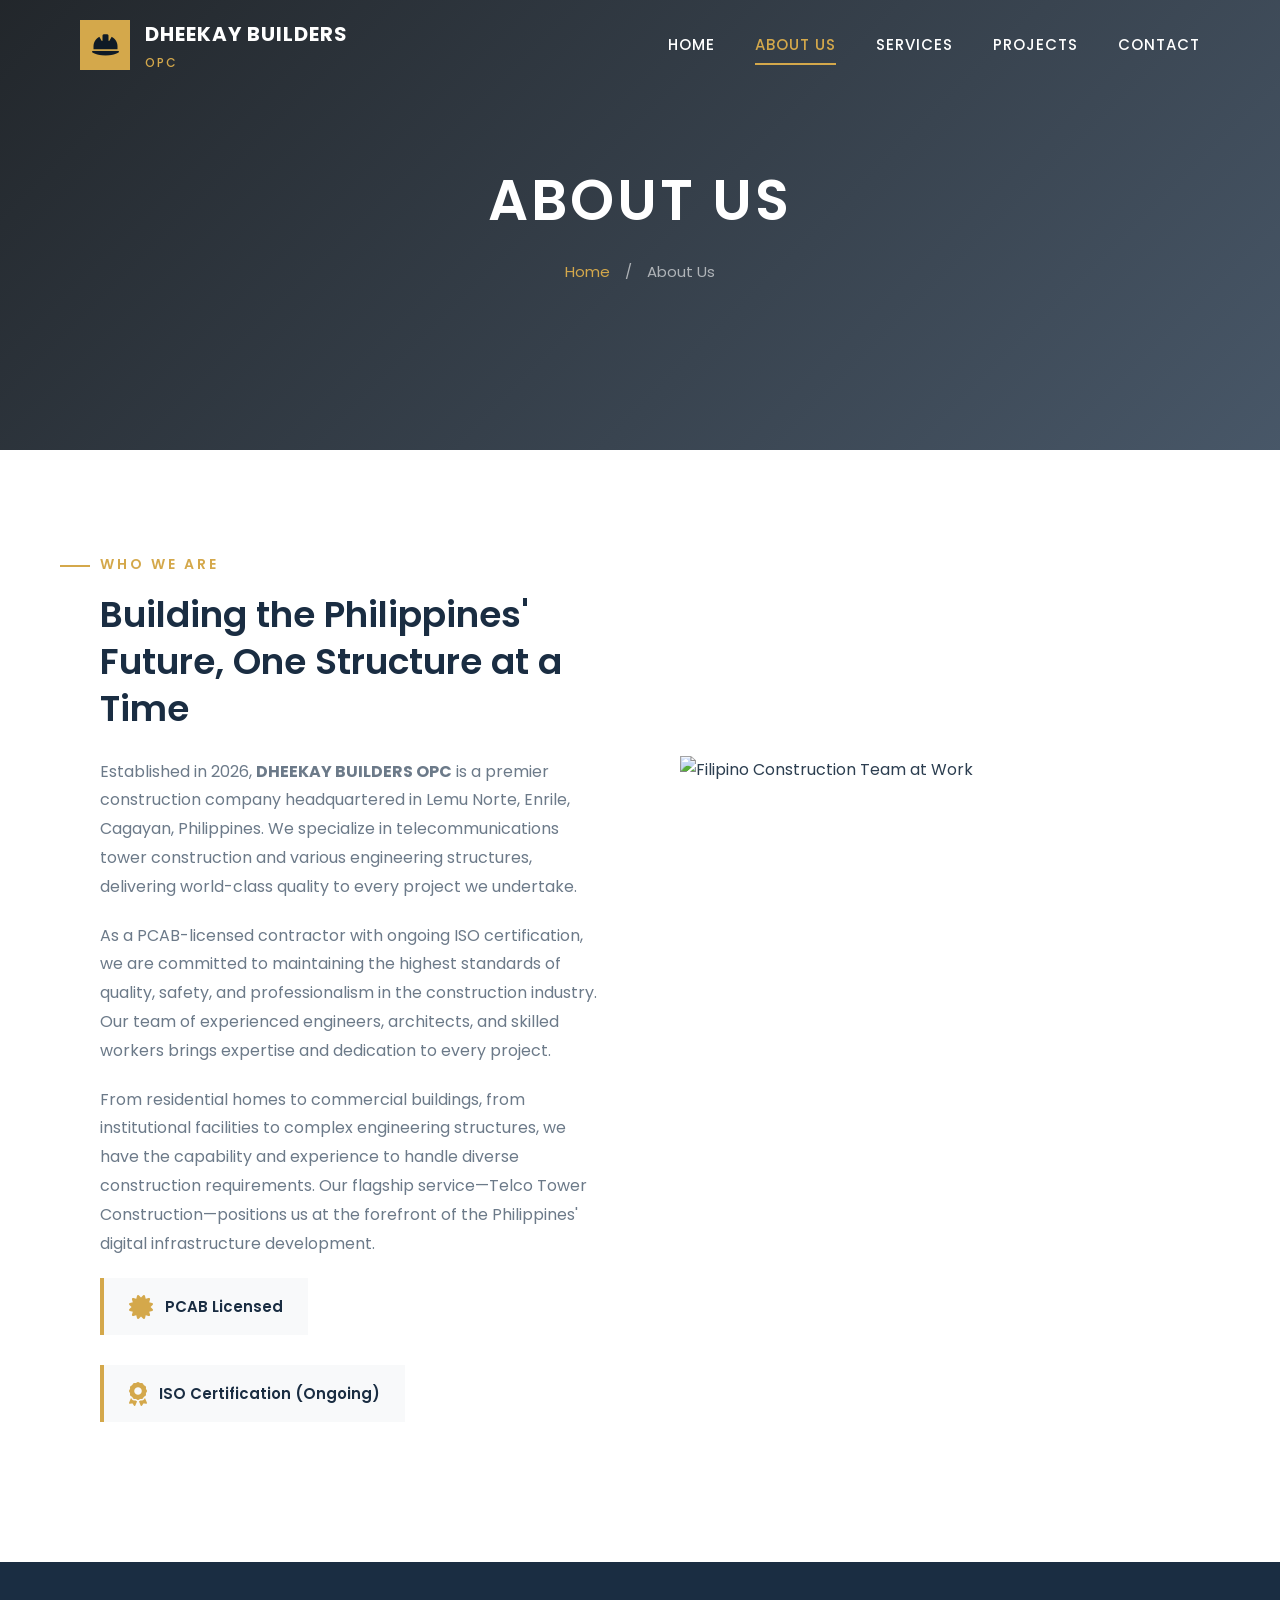
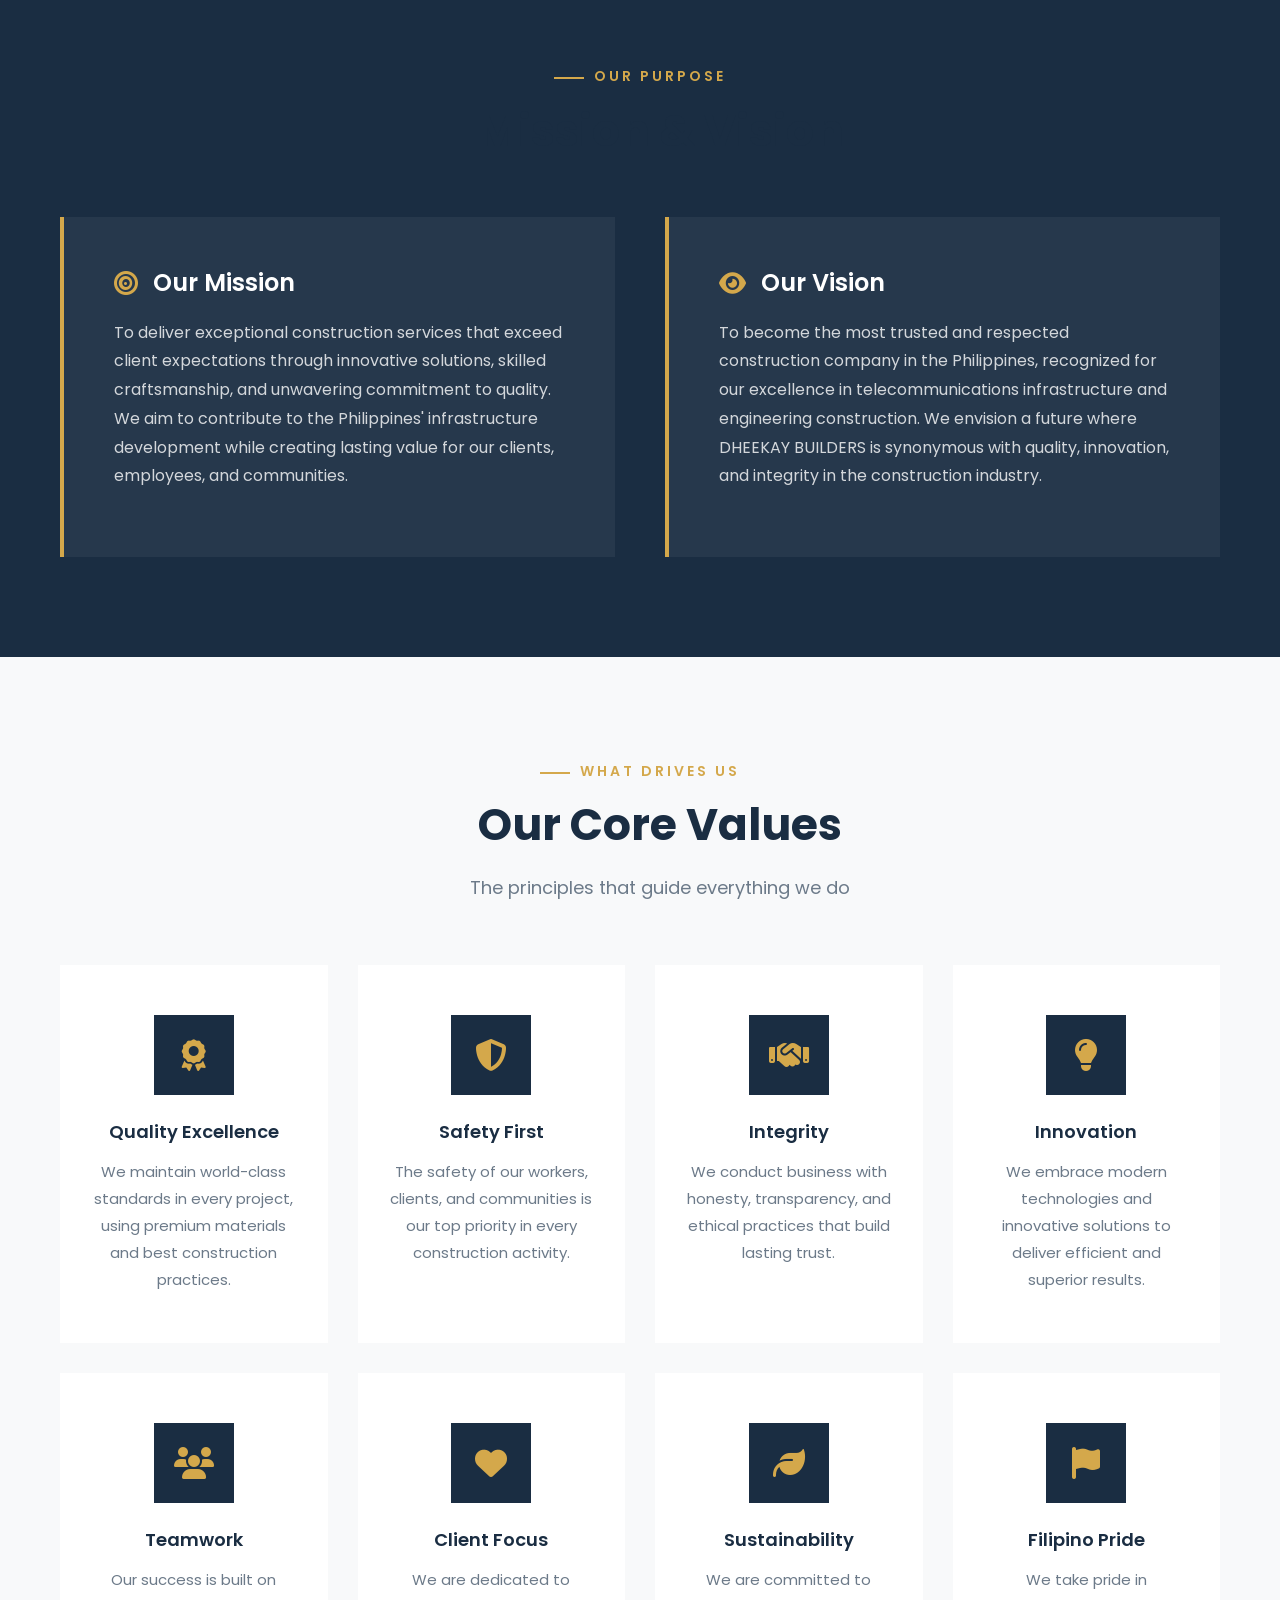
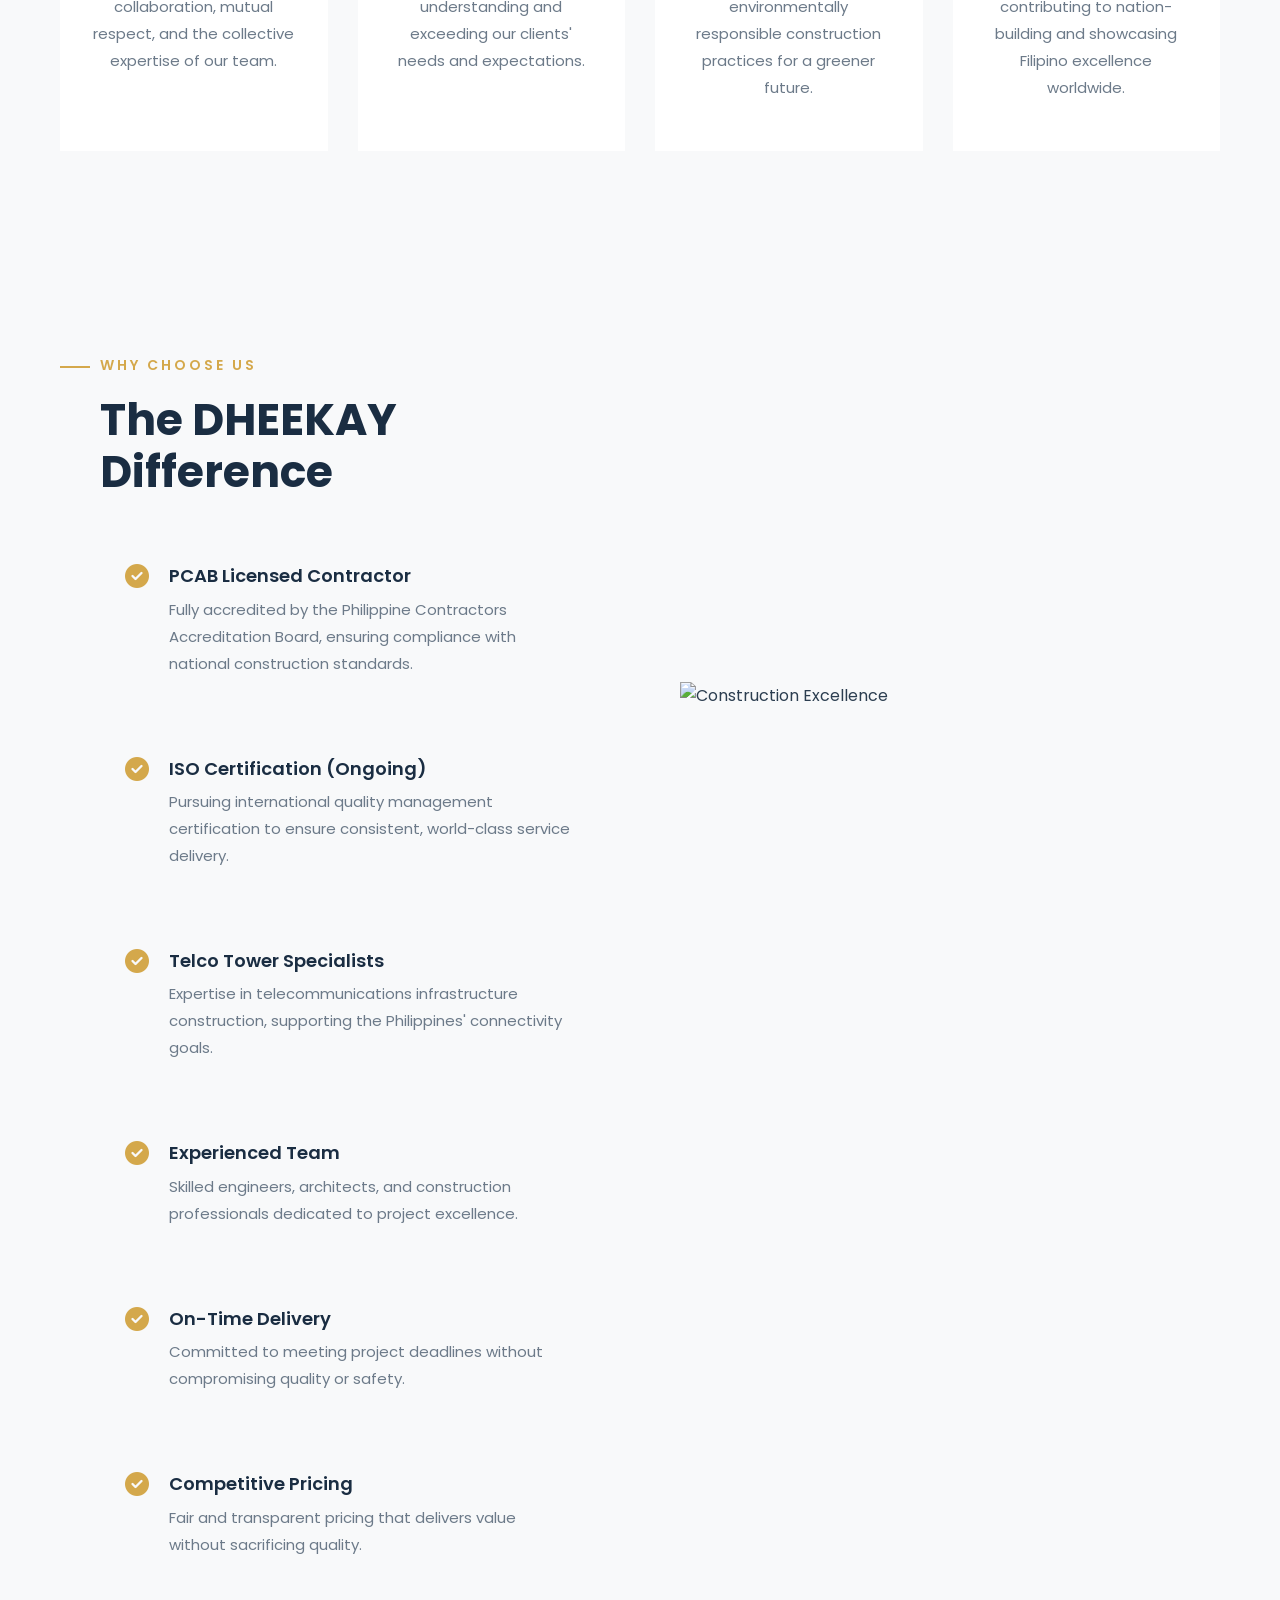
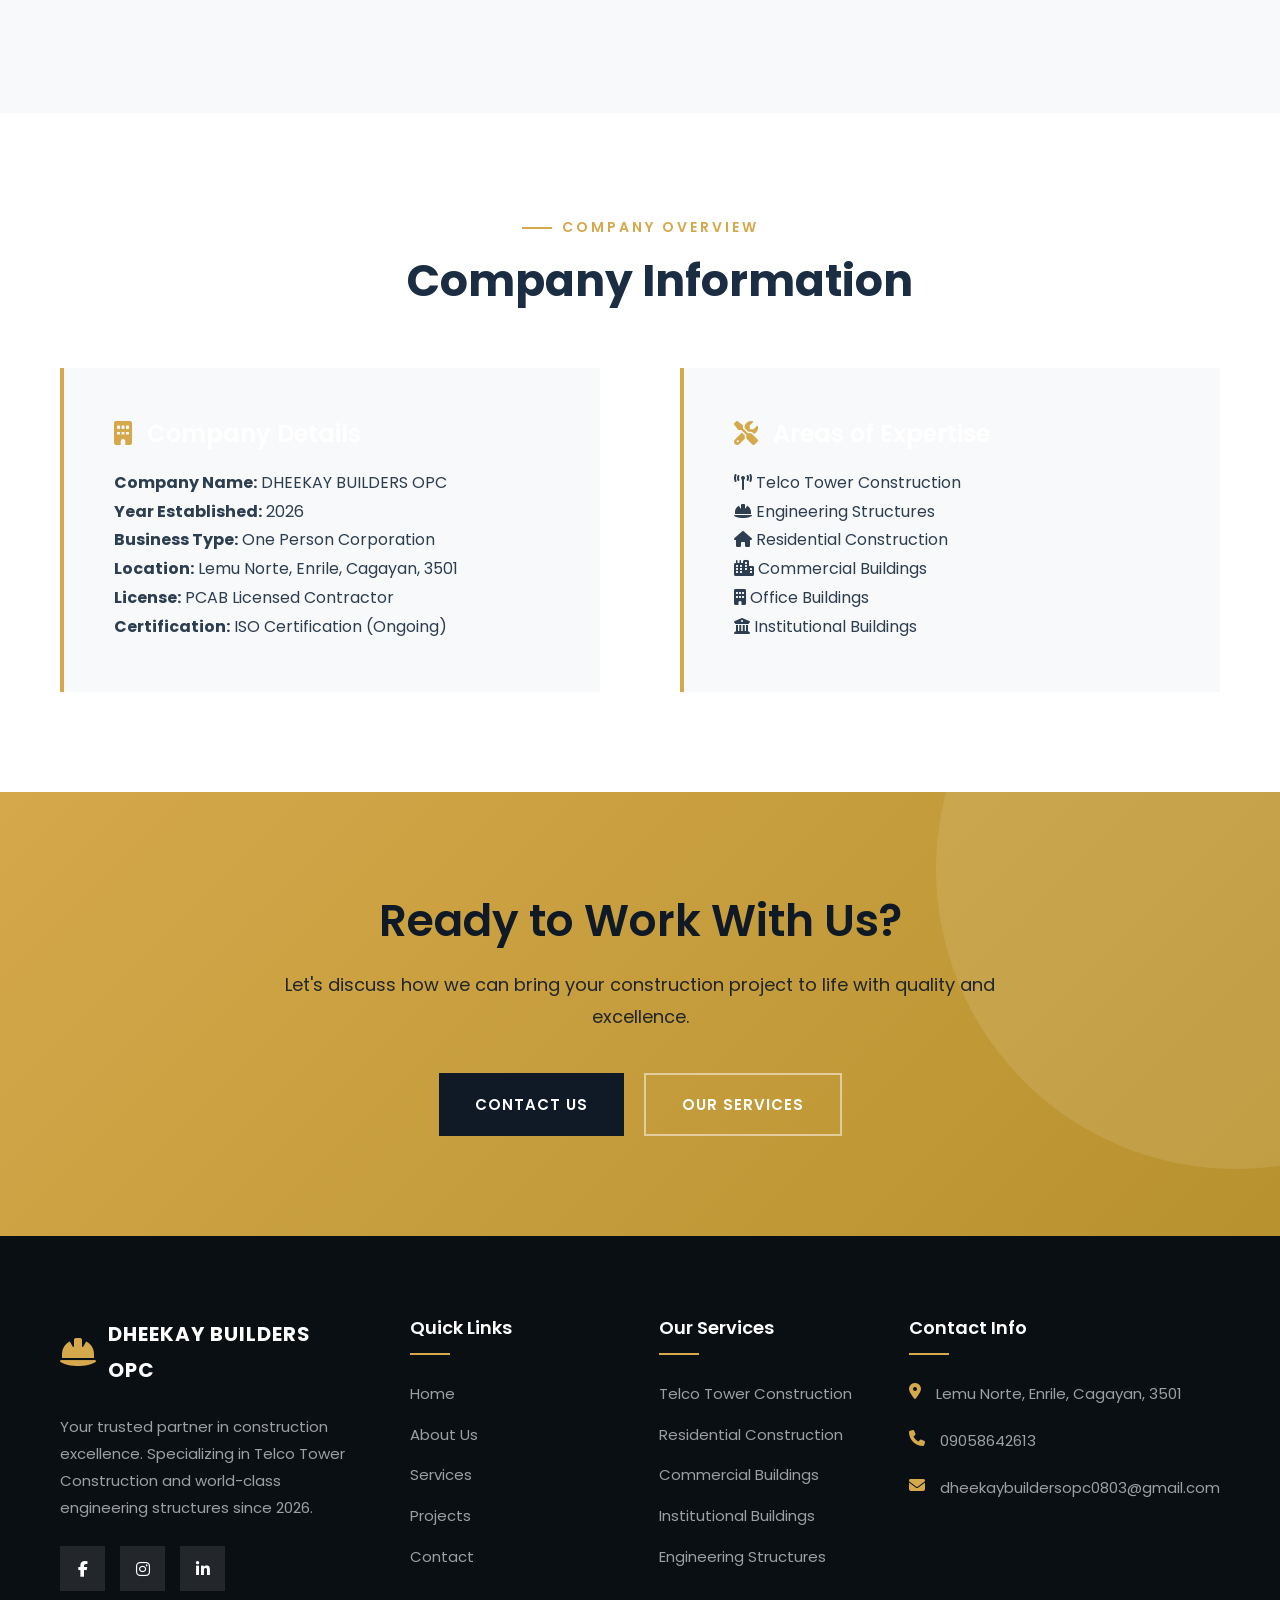
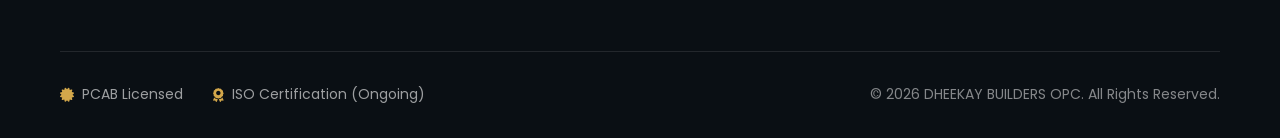
==== commit 82b54ac7: "Align page designs and update all images to Filipino construction activities" ====
--- a/about.html
+++ b/about.html
@@ -76,7 +76,7 @@
                     </div>
                 </div>
                 <div class="about-image">
-                    <img src="https://images.unsplash.com/photo-1504307651254-35680f356dfd?w=800&q=80" alt="DHEEKAY BUILDERS Team">
+                    <img src="https://images.unsplash.com/photo-1581578731548-c64695cc6952?w=800&q=80" alt="Filipino Construction Team at Work">
                 </div>
             </div>
         </div>
--- a/css/styles.css
+++ b/css/styles.css
@@ -1,32 +1,49 @@
 /* ============================================
-   DHEEKAY BUILDERS OPC - Corporate Stylesheet
-   Inspired by Scheirman.ph - Navy Blue Theme
+   DHEEKAY BUILDERS OPC - Enhanced Stylesheet
+   Dark Professional Theme - Jethrock Inspired
+   Filipino Cagayan Valley Construction Company
    ============================================ */
 
 /* CSS Variables */
 :root {
-    --primary-color: #1a3a5c;
-    --primary-dark: #0d2137;
-    --primary-light: #2a5a8c;
-    --secondary-color: #c9a227;
-    --secondary-dark: #a88620;
-    --accent-color: #e8b923;
-    --dark-color: #0a1628;
-    --dark-gray: #1e2d3d;
-    --light-gray: #f5f7fa;
-    --medium-gray: #8b9bab;
+    /* Primary Colors - Dark Professional Theme */
+    --primary-color: #1a2d42;
+    --primary-dark: #0f1a26;
+    --primary-light: #2a4a6a;
+    --secondary-color: #d4a84b;
+    --secondary-dark: #b8922e;
+    --secondary-light: #e8c46a;
+    --accent-color: #f5b041;
+    
+    /* Neutral Colors */
+    --dark-color: #0a0f14;
+    --dark-gray: #1e2a36;
+    --medium-gray: #3d4f5f;
+    --light-gray: #f8f9fa;
+    --off-white: #f0f2f5;
     --white: #ffffff;
+    
+    /* Text Colors */
     --text-color: #2c3e50;
-    --text-light: #5a6a7a;
-    --shadow: 0 4px 20px rgba(10, 22, 40, 0.1);
-    --shadow-heavy: 0 10px 40px rgba(10, 22, 40, 0.15);
-    --transition: all 0.3s ease;
-    --border-radius: 4px;
-    --border-radius-lg: 8px;
+    --text-light: #6c7a89;
+    --text-dark: #1a252f;
+    --text-white: #ffffff;
+    
+    /* Effects */
+    --shadow-sm: 0 2px 8px rgba(0, 0, 0, 0.08);
+    --shadow: 0 4px 20px rgba(0, 0, 0, 0.12);
+    --shadow-lg: 0 10px 40px rgba(0, 0, 0, 0.18);
+    --shadow-gold: 0 4px 20px rgba(212, 168, 75, 0.3);
+    --transition: all 0.4s cubic-bezier(0.4, 0, 0.2, 1);
+    --transition-fast: all 0.2s ease;
+    
+    /* Spacing */
+    --section-padding: 100px 0;
+    --section-padding-sm: 60px 0;
 }
 
 /* Reset & Base Styles */
-* {
+*, *::before, *::after {
     margin: 0;
     padding: 0;
     box-sizing: border-box;
@@ -34,21 +51,28 @@
 
 html {
     scroll-behavior: smooth;
+    font-size: 16px;
 }
 
 body {
     font-family: 'Poppins', sans-serif;
-    font-size: 16px;
-    line-height: 1.7;
+    font-size: 1rem;
+    line-height: 1.8;
     color: var(--text-color);
     background-color: var(--white);
     overflow-x: hidden;
+    -webkit-font-smoothing: antialiased;
+    -moz-osx-font-smoothing: grayscale;
 }
 
 a {
     text-decoration: none;
     color: inherit;
     transition: var(--transition);
+}
+
+a:hover {
+    color: var(--secondary-color);
 }
 
 ul {
@@ -59,6 +83,16 @@
     max-width: 100%;
     height: auto;
     display: block;
+}
+
+h1, h2, h3, h4, h5, h6 {
+    font-weight: 600;
+    line-height: 1.3;
+    color: var(--text-dark);
+}
+
+p {
+    margin-bottom: 1rem;
 }
 
 /* Container */
@@ -68,13 +102,137 @@
     padding: 0 20px;
 }
 
-.container-fluid {
-    max-width: 100%;
-    padding: 0 60px;
+.container-lg {
+    max-width: 1400px;
+    margin: 0 auto;
+    padding: 0 40px;
 }
 
 /* ============================================
-   HEADER & NAVIGATION - Corporate Style
+   TYPOGRAPHY
+   ============================================ */
+.section-subtitle {
+    display: inline-block;
+    font-size: 0.875rem;
+    font-weight: 600;
+    text-transform: uppercase;
+    letter-spacing: 3px;
+    color: var(--secondary-color);
+    margin-bottom: 15px;
+    position: relative;
+}
+
+.section-subtitle::before {
+    content: '';
+    position: absolute;
+    left: -40px;
+    top: 50%;
+    width: 30px;
+    height: 2px;
+    background: var(--secondary-color);
+}
+
+.section-title {
+    font-size: 2.75rem;
+    font-weight: 700;
+    color: var(--primary-color);
+    margin-bottom: 20px;
+    line-height: 1.2;
+}
+
+.section-title span {
+    color: var(--secondary-color);
+}
+
+.section-description {
+    font-size: 1.125rem;
+    color: var(--text-light);
+    max-width: 700px;
+    margin: 0 auto 40px;
+}
+
+.section-header {
+    text-align: center;
+    margin-bottom: 60px;
+    padding-left: 40px;
+}
+
+/* ============================================
+   BUTTONS
+   ============================================ */
+.btn {
+    display: inline-flex;
+    align-items: center;
+    justify-content: center;
+    padding: 16px 36px;
+    font-size: 0.9375rem;
+    font-weight: 600;
+    text-transform: uppercase;
+    letter-spacing: 1px;
+    border: none;
+    cursor: pointer;
+    transition: var(--transition);
+    gap: 10px;
+}
+
+.btn-primary {
+    background: var(--secondary-color);
+    color: var(--primary-dark);
+}
+
+.btn-primary:hover {
+    background: var(--secondary-light);
+    color: var(--primary-dark);
+    transform: translateY(-3px);
+    box-shadow: var(--shadow-gold);
+}
+
+.btn-outline {
+    background: transparent;
+    color: var(--white);
+    border: 2px solid var(--white);
+}
+
+.btn-outline:hover {
+    background: var(--white);
+    color: var(--primary-dark);
+}
+
+.btn-dark {
+    background: var(--primary-color);
+    color: var(--white);
+}
+
+.btn-dark:hover {
+    background: var(--primary-dark);
+    transform: translateY(-3px);
+}
+
+.btn-white {
+    background: var(--white);
+    color: var(--primary-dark);
+}
+
+.btn-white:hover {
+    background: var(--secondary-color);
+    color: var(--primary-dark);
+    transform: translateY(-3px);
+}
+
+.btn-outline-white {
+    background: transparent;
+    color: var(--white);
+    border: 2px solid rgba(255, 255, 255, 0.5);
+}
+
+.btn-outline-white:hover {
+    background: var(--white);
+    color: var(--primary-dark);
+    border-color: var(--white);
+}
+
+/* ============================================
+   HEADER & NAVIGATION
    ============================================ */
 .header {
     position: fixed;
@@ -82,74 +240,88 @@
     left: 0;
     width: 100%;
     z-index: 1000;
+    background: transparent;
+    padding: 0;
+    transition: var(--transition);
+}
+
+.header.scrolled {
     background: var(--white);
-    padding: 0;
-    transition: var(--transition);
-    box-shadow: 0 2px 10px rgba(0, 0, 0, 0.05);
-}
-
-.header.scrolled {
-    box-shadow: 0 2px 20px rgba(0, 0, 0, 0.1);
+    box-shadow: var(--shadow);
+}
+
+.header.scrolled .nav-link {
+    color: var(--text-dark);
+}
+
+.header.scrolled .logo .company-name {
+    color: var(--primary-color);
+}
+
+.header.scrolled .header-contact {
+    color: var(--text-dark);
 }
 
 .navbar {
     display: flex;
     justify-content: space-between;
     align-items: center;
-    height: 80px;
+    height: 90px;
+    padding: 0 20px;
 }
 
 .logo {
     display: flex;
     align-items: center;
-    gap: 12px;
+    gap: 15px;
+    z-index: 1001;
 }
 
 .logo-icon {
     width: 50px;
     height: 50px;
-    background: var(--primary-color);
-    border-radius: 4px;
+    background: var(--secondary-color);
     display: flex;
     align-items: center;
     justify-content: center;
-    color: var(--secondary-color);
     font-size: 1.5rem;
-}
-
-.logo-text .company-name {
-    display: block;
-    font-size: 1.2rem;
+    color: var(--primary-dark);
+}
+
+.logo-text {
+    display: flex;
+    flex-direction: column;
+}
+
+.company-name {
+    font-size: 1.25rem;
     font-weight: 700;
-    color: var(--primary-color);
+    color: var(--white);
     letter-spacing: 1px;
-    line-height: 1.2;
-}
-
-.logo-text .company-tagline {
-    display: block;
-    font-size: 0.7rem;
-    color: var(--secondary-color);
-    font-weight: 600;
-    letter-spacing: 3px;
-    text-transform: uppercase;
+    transition: var(--transition);
+}
+
+.company-tagline {
+    font-size: 0.75rem;
+    font-weight: 500;
+    color: var(--secondary-color);
+    letter-spacing: 2px;
 }
 
 .nav-menu {
     display: flex;
-    gap: 0;
+    align-items: center;
+    gap: 40px;
 }
 
 .nav-link {
-    display: block;
-    font-size: 0.85rem;
+    font-size: 0.9375rem;
     font-weight: 500;
-    color: var(--primary-color);
-    padding: 28px 20px;
+    color: var(--white);
     text-transform: uppercase;
     letter-spacing: 1px;
     position: relative;
-    border-bottom: 3px solid transparent;
+    padding: 10px 0;
 }
 
 .nav-link::after {
@@ -158,7 +330,7 @@
     bottom: 0;
     left: 0;
     width: 0;
-    height: 3px;
+    height: 2px;
     background: var(--secondary-color);
     transition: var(--transition);
 }
@@ -176,31 +348,37 @@
 .nav-toggle {
     display: none;
     flex-direction: column;
-    gap: 5px;
+    gap: 6px;
     cursor: pointer;
+    z-index: 1001;
 }
 
 .nav-toggle span {
-    width: 25px;
-    height: 3px;
+    width: 28px;
+    height: 2px;
+    background: var(--white);
+    transition: var(--transition);
+}
+
+.header.scrolled .nav-toggle span {
     background: var(--primary-color);
-    transition: var(--transition);
 }
 
 /* ============================================
-   HERO SECTION - Full Width Corporate
+   HERO SECTION - Full Screen with Video Feel
    ============================================ */
 .hero {
     position: relative;
-    height: 100vh;
-    min-height: 600px;
-    max-height: 900px;
+    min-height: 100vh;
+    display: flex;
+    align-items: center;
     overflow: hidden;
-    margin-top: 80px;
 }
 
 .hero-slider {
-    position: relative;
+    position: absolute;
+    top: 0;
+    left: 0;
     width: 100%;
     height: 100%;
 }
@@ -211,10 +389,8 @@
     left: 0;
     width: 100%;
     height: 100%;
-    background-size: cover;
-    background-position: center;
     opacity: 0;
-    transition: opacity 1s ease;
+    transition: opacity 1.5s ease-in-out;
     display: flex;
     align-items: center;
 }
@@ -223,74 +399,79 @@
     opacity: 1;
 }
 
-/* Hero Slide Backgrounds - Cagayan Valley Inspired */
+.hero-slide::before {
+    content: '';
+    position: absolute;
+    top: 0;
+    left: 0;
+    width: 100%;
+    height: 100%;
+    background: linear-gradient(135deg, rgba(10, 15, 20, 0.9) 0%, rgba(26, 45, 66, 0.7) 100%);
+    z-index: 1;
+}
+
+/* Hero slide backgrounds - Cagayan Valley Filipino inspired */
 .hero-slide-1 {
-    background-image: linear-gradient(to right, rgba(10,22,40,0.9) 0%, rgba(10,22,40,0.5) 50%, rgba(10,22,40,0.3) 100%), url('https://images.unsplash.com/photo-1504307651254-35680f356dfd?w=1920&q=80');
+    background: url('https://images.unsplash.com/photo-1504307651254-35680f356dfd?w=1920&q=80') center/cover no-repeat;
 }
 
 .hero-slide-2 {
-    background-image: linear-gradient(to right, rgba(10,22,40,0.9) 0%, rgba(10,22,40,0.5) 50%, rgba(10,22,40,0.3) 100%), url('https://images.unsplash.com/photo-1541888946425-d81bb19240f5?w=1920&q=80');
+    background: url('https://images.unsplash.com/photo-1541888946425-d81bb19240f5?w=1920&q=80') center/cover no-repeat;
 }
 
 .hero-slide-3 {
-    background-image: linear-gradient(to right, rgba(10,22,40,0.9) 0%, rgba(10,22,40,0.5) 50%, rgba(10,22,40,0.3) 100%), url('https://images.unsplash.com/photo-1486406146926-c627a92ad1ab?w=1920&q=80');
+    background: url('https://images.unsplash.com/photo-1590650153855-d9e808231d41?w=1920&q=80') center/cover no-repeat;
 }
 
 .hero-content {
-    color: var(--white);
-    max-width: 650px;
-    padding: 0 20px 0 80px;
-}
-
-.hero-label {
-    display: inline-block;
-    font-size: 0.8rem;
-    font-weight: 600;
-    color: var(--secondary-color);
+    position: relative;
+    z-index: 2;
+    max-width: 900px;
+    padding: 0 60px;
+    animation: fadeInUp 1s ease-out;
+}
+
+.hero-content h1 {
+    font-size: 4rem;
+    font-weight: 700;
+    color: var(--white);
+    line-height: 1.1;
+    margin-bottom: 25px;
     text-transform: uppercase;
-    letter-spacing: 3px;
-    margin-bottom: 15px;
-}
-
-.hero-content h1 {
-    font-size: 3.2rem;
-    font-weight: 700;
-    margin-bottom: 20px;
-    line-height: 1.15;
-    text-transform: uppercase;
-    letter-spacing: 1px;
+    letter-spacing: 2px;
 }
 
 .hero-content h1 span {
     color: var(--secondary-color);
+    display: block;
 }
 
 .hero-content p {
-    font-size: 1.1rem;
-    margin-bottom: 35px;
-    opacity: 0.9;
+    font-size: 1.25rem;
+    color: rgba(255, 255, 255, 0.85);
+    margin-bottom: 40px;
+    max-width: 600px;
     line-height: 1.8;
 }
 
 .hero-buttons {
     display: flex;
-    gap: 15px;
+    gap: 20px;
     flex-wrap: wrap;
 }
 
 .hero-slider-nav {
     position: absolute;
-    bottom: 40px;
-    left: 80px;
-    display: flex;
-    gap: 10px;
+    bottom: 60px;
+    left: 60px;
     z-index: 10;
+    display: flex;
+    gap: 15px;
 }
 
 .slider-dot {
-    width: 40px;
+    width: 50px;
     height: 4px;
-    border-radius: 2px;
     background: rgba(255, 255, 255, 0.3);
     cursor: pointer;
     transition: var(--transition);
@@ -302,176 +483,100 @@
 }
 
 .scroll-indicator {
-    display: none;
+    position: absolute;
+    bottom: 40px;
+    right: 60px;
+    z-index: 10;
+    color: var(--white);
+    font-size: 1.5rem;
+    animation: bounce 2s infinite;
+}
+
+@keyframes bounce {
+    0%, 20%, 50%, 80%, 100% { transform: translateY(0); }
+    40% { transform: translateY(-15px); }
+    60% { transform: translateY(-8px); }
+}
+
+@keyframes fadeInUp {
+    from {
+        opacity: 0;
+        transform: translateY(40px);
+    }
+    to {
+        opacity: 1;
+        transform: translateY(0);
+    }
 }
 
 /* ============================================
-   BUTTONS - Corporate Style
-   ============================================ */
-.btn {
-    display: inline-flex;
-    align-items: center;
-    gap: 10px;
-    padding: 14px 30px;
-    border-radius: 0;
-    font-size: 0.85rem;
-    font-weight: 600;
-    cursor: pointer;
-    transition: var(--transition);
-    border: 2px solid transparent;
-    text-transform: uppercase;
-    letter-spacing: 1px;
-}
-
-.btn-primary {
-    background: var(--secondary-color);
-    color: var(--dark-color);
-    border-color: var(--secondary-color);
-}
-
-.btn-primary:hover {
-    background: var(--secondary-dark);
-    border-color: var(--secondary-dark);
-    transform: translateY(-2px);
-}
-
-.btn-outline {
-    background: transparent;
-    color: var(--white);
-    border-color: var(--white);
-}
-
-.btn-outline:hover {
-    background: var(--white);
-    color: var(--primary-color);
-}
-
-.btn-white {
-    background: var(--white);
-    color: var(--primary-color);
-}
-
-.btn-white:hover {
-    background: var(--light-gray);
-    transform: translateY(-2px);
-}
-
-.btn-outline-white {
-    background: transparent;
-    color: var(--white);
-    border-color: var(--white);
-}
-
-.btn-outline-white:hover {
-    background: var(--white);
-    color: var(--primary-color);
-}
-
-.btn-dark {
-    background: var(--primary-color);
-    color: var(--white);
-    border-color: var(--primary-color);
-}
-
-.btn-dark:hover {
-    background: var(--primary-dark);
-    border-color: var(--primary-dark);
-}
-
-/* ============================================
-   STATS SECTION - Corporate Numbers
+   STATS SECTION - Dark Background
    ============================================ */
 .stats-section {
     background: var(--primary-color);
-    padding: 60px 0;
+    padding: 80px 0;
+    position: relative;
+}
+
+.stats-section::before {
+    content: '';
+    position: absolute;
+    top: 0;
+    left: 0;
+    right: 0;
+    bottom: 0;
+    background: url('https://images.unsplash.com/photo-1503387762-592deb58ef4e?w=1920&q=80') center/cover no-repeat;
+    opacity: 0.1;
 }
 
 .stats-grid {
+    position: relative;
     display: grid;
     grid-template-columns: repeat(4, 1fr);
-    gap: 30px;
+    gap: 40px;
 }
 
 .stat-item {
     text-align: center;
-    color: var(--white);
-    position: relative;
-    padding: 20px;
-}
-
-.stat-item:not(:last-child)::after {
-    content: '';
-    position: absolute;
-    right: 0;
-    top: 50%;
-    transform: translateY(-50%);
-    width: 1px;
-    height: 60px;
-    background: rgba(255, 255, 255, 0.2);
+    padding: 30px;
+    border-right: 1px solid rgba(255, 255, 255, 0.1);
+}
+
+.stat-item:last-child {
+    border-right: none;
 }
 
 .stat-icon {
-    display: none;
+    font-size: 2.5rem;
+    color: var(--secondary-color);
+    margin-bottom: 20px;
 }
 
 .stat-number {
     font-size: 3.5rem;
     font-weight: 700;
-    margin-bottom: 5px;
-    color: var(--secondary-color);
+    color: var(--white);
+    line-height: 1;
+    margin-bottom: 10px;
+}
+
+.stat-number::after {
+    content: '+';
+    font-size: 2rem;
 }
 
 .stat-label {
-    font-size: 0.85rem;
+    font-size: 0.9375rem;
+    color: rgba(255, 255, 255, 0.7);
     text-transform: uppercase;
     letter-spacing: 2px;
-    opacity: 0.9;
-}
-
-/* ============================================
-   SECTION STYLES
-   ============================================ */
-.section-subtitle {
-    display: inline-block;
-    font-size: 0.8rem;
-    font-weight: 600;
-    color: var(--secondary-color);
-    text-transform: uppercase;
-    letter-spacing: 3px;
-    margin-bottom: 15px;
-}
-
-.section-title {
-    font-size: 2.5rem;
-    font-weight: 700;
-    color: var(--primary-color);
-    margin-bottom: 20px;
-    line-height: 1.2;
-    text-transform: uppercase;
-    letter-spacing: 1px;
-}
-
-.section-description {
-    font-size: 1rem;
-    color: var(--text-light);
-    max-width: 600px;
-    line-height: 1.8;
-}
-
-.section-header {
-    text-align: center;
-    margin-bottom: 60px;
-}
-
-.section-header .section-description {
-    margin: 0 auto;
 }
 
 /* ============================================
    ABOUT PREVIEW SECTION
    ============================================ */
 .about-preview {
-    padding: 100px 0;
+    padding: var(--section-padding);
     background: var(--white);
 }
 
@@ -482,42 +587,47 @@
     align-items: center;
 }
 
-.about-preview-content .section-subtitle,
-.about-preview-content .section-title {
-    text-align: left;
+.about-preview-content {
+    padding-left: 40px;
+}
+
+.about-preview-content h2 {
+    font-size: 2.5rem;
+    margin-bottom: 25px;
+    color: var(--primary-color);
 }
 
 .about-preview-content p {
+    font-size: 1.0625rem;
     color: var(--text-light);
-    margin-bottom: 25px;
-    font-size: 1rem;
-    line-height: 1.9;
+    margin-bottom: 30px;
 }
 
 .certifications {
     display: flex;
-    gap: 15px;
-    margin-bottom: 30px;
+    gap: 30px;
+    margin-bottom: 40px;
     flex-wrap: wrap;
 }
 
 .cert-badge {
     display: flex;
     align-items: center;
-    gap: 8px;
-    padding: 10px 18px;
+    gap: 12px;
+    padding: 15px 25px;
     background: var(--light-gray);
-    border-radius: 0;
-    font-size: 0.8rem;
+    border-left: 4px solid var(--secondary-color);
+}
+
+.cert-badge i {
+    font-size: 1.5rem;
+    color: var(--secondary-color);
+}
+
+.cert-badge span {
     font-weight: 600;
     color: var(--primary-color);
-    text-transform: uppercase;
-    letter-spacing: 1px;
-    border-left: 3px solid var(--secondary-color);
-}
-
-.cert-badge i {
-    color: var(--secondary-color);
+    font-size: 0.9375rem;
 }
 
 .about-preview-image {
@@ -525,130 +635,155 @@
 }
 
 .about-preview-image img {
-    border-radius: 0;
-    box-shadow: var(--shadow-heavy);
     width: 100%;
-    height: 500px;
+    height: 550px;
     object-fit: cover;
 }
 
 .experience-badge {
     position: absolute;
     bottom: -30px;
-    right: 30px;
+    left: -30px;
     background: var(--secondary-color);
-    color: var(--dark-color);
-    padding: 25px 35px;
+    padding: 30px 40px;
     text-align: center;
 }
 
 .experience-badge .exp-text {
     display: block;
-    font-size: 0.75rem;
+    font-size: 0.875rem;
+    color: var(--primary-dark);
     text-transform: uppercase;
     letter-spacing: 2px;
-    font-weight: 600;
 }
 
 .experience-badge .exp-year {
     display: block;
     font-size: 2.5rem;
     font-weight: 700;
+    color: var(--primary-dark);
 }
 
 /* ============================================
-   SERVICES SECTION - Grid Layout
+   SERVICES PREVIEW SECTION
    ============================================ */
 .services-preview {
-    padding: 100px 0;
+    padding: var(--section-padding);
     background: var(--light-gray);
 }
 
 .services-grid {
     display: grid;
     grid-template-columns: repeat(3, 1fr);
-    gap: 0;
+    gap: 30px;
 }
 
 .service-card {
     background: var(--white);
-    padding: 50px 35px;
-    text-align: left;
-    transition: var(--transition);
-    border: 1px solid #eaeef3;
+    padding: 50px 40px;
     position: relative;
+    overflow: hidden;
+    transition: var(--transition);
+    border-bottom: 4px solid transparent;
+}
+
+.service-card::before {
+    content: '';
+    position: absolute;
+    top: 0;
+    left: 0;
+    width: 100%;
+    height: 0;
+    background: var(--primary-color);
+    transition: var(--transition);
+    z-index: 0;
+}
+
+.service-card:hover::before {
+    height: 100%;
 }
 
 .service-card:hover {
-    background: var(--primary-color);
-    transform: translateY(-5px);
-    box-shadow: var(--shadow-heavy);
-}
-
-.service-card:hover * {
-    color: var(--white);
+    border-bottom-color: var(--secondary-color);
+    transform: translateY(-10px);
+    box-shadow: var(--shadow-lg);
+}
+
+.service-card > * {
+    position: relative;
+    z-index: 1;
+}
+
+.service-icon {
+    width: 80px;
+    height: 80px;
+    background: var(--light-gray);
+    display: flex;
+    align-items: center;
+    justify-content: center;
+    font-size: 2rem;
+    color: var(--secondary-color);
+    margin-bottom: 30px;
+    transition: var(--transition);
 }
 
 .service-card:hover .service-icon {
     background: var(--secondary-color);
-    color: var(--dark-color);
-}
-
-.service-icon {
-    width: 70px;
-    height: 70px;
-    margin-bottom: 25px;
-    background: var(--primary-color);
-    display: flex;
-    align-items: center;
-    justify-content: center;
-    font-size: 1.8rem;
-    color: var(--white);
-    transition: var(--transition);
+    color: var(--primary-dark);
 }
 
 .service-card h3 {
-    font-size: 1.1rem;
+    font-size: 1.375rem;
     font-weight: 600;
     margin-bottom: 15px;
     color: var(--primary-color);
+    transition: var(--transition);
+}
+
+.service-card:hover h3 {
+    color: var(--white);
+}
+
+.service-card p {
+    font-size: 0.9375rem;
+    color: var(--text-light);
+    margin-bottom: 25px;
+    transition: var(--transition);
+}
+
+.service-card:hover p {
+    color: rgba(255, 255, 255, 0.8);
+}
+
+.service-link {
+    font-size: 0.875rem;
+    font-weight: 600;
+    color: var(--secondary-color);
     text-transform: uppercase;
     letter-spacing: 1px;
-}
-
-.service-card p {
-    color: var(--text-light);
-    margin-bottom: 20px;
-    font-size: 0.95rem;
-    line-height: 1.7;
-}
-
-.service-link {
     display: inline-flex;
     align-items: center;
     gap: 8px;
-    color: var(--secondary-color);
-    font-weight: 600;
-    font-size: 0.85rem;
-    text-transform: uppercase;
-    letter-spacing: 1px;
-}
-
-.service-link:hover {
-    gap: 12px;
-}
-
-.services-cta,
-.projects-cta {
+}
+
+.service-link i {
+    transition: var(--transition);
+}
+
+.service-link:hover i {
+    transform: translateX(5px);
+}
+
+.services-cta {
     text-align: center;
-    margin-top: 50px;
+    margin-top: 60px;
 }
 
 /* ============================================
    WHY CHOOSE US SECTION
    ============================================ */
 .why-choose-us {
-    padding: 100px 0;
+    padding: var(--section-padding);
     background: var(--white);
 }
 
@@ -659,92 +794,107 @@
     align-items: center;
 }
 
-.why-content .section-subtitle,
-.why-content .section-title {
-    text-align: left;
+.why-content {
+    padding-left: 40px;
 }
 
 .why-list {
-    margin-top: 30px;
+    margin-top: 40px;
 }
 
 .why-item {
     display: flex;
     gap: 20px;
-    margin-bottom: 25px;
-    padding-bottom: 25px;
-    border-bottom: 1px solid #eaeef3;
-}
-
-.why-item:last-child {
-    border-bottom: none;
+    margin-bottom: 30px;
+    padding: 25px;
+    background: var(--light-gray);
+    transition: var(--transition);
+}
+
+.why-item:hover {
+    background: var(--primary-color);
+    transform: translateX(10px);
+}
+
+.why-item:hover .why-icon i {
+    color: var(--secondary-color);
+}
+
+.why-item:hover h4,
+.why-item:hover p {
+    color: var(--white);
 }
 
 .why-icon {
-    font-size: 1.25rem;
-    color: var(--secondary-color);
     flex-shrink: 0;
-    margin-top: 3px;
+}
+
+.why-icon i {
+    font-size: 1.5rem;
+    color: var(--secondary-color);
+    transition: var(--transition);
 }
 
 .why-text h4 {
-    font-size: 1rem;
+    font-size: 1.125rem;
     font-weight: 600;
     margin-bottom: 8px;
     color: var(--primary-color);
+    transition: var(--transition);
 }
 
 .why-text p {
+    font-size: 0.9375rem;
     color: var(--text-light);
-    font-size: 0.95rem;
-    line-height: 1.7;
+    margin-bottom: 0;
+    transition: var(--transition);
+}
+
+.why-image {
+    position: relative;
 }
 
 .why-image img {
     width: 100%;
-    height: 550px;
+    height: 600px;
     object-fit: cover;
-    box-shadow: var(--shadow-heavy);
 }
 
 /* ============================================
    FEATURED PROJECTS SECTION
    ============================================ */
 .featured-projects {
-    padding: 100px 0;
+    padding: var(--section-padding);
     background: var(--dark-color);
 }
 
-.featured-projects .section-title,
-.featured-projects .section-subtitle,
+.featured-projects .section-subtitle {
+    color: var(--secondary-color);
+}
+
+.featured-projects .section-title {
+    color: var(--white);
+}
+
 .featured-projects .section-description {
-    color: var(--white);
-}
-
-.featured-projects .section-subtitle {
-    color: var(--secondary-color);
+    color: rgba(255, 255, 255, 0.7);
 }
 
 .projects-grid {
     display: grid;
     grid-template-columns: repeat(3, 1fr);
-    gap: 25px;
+    gap: 30px;
 }
 
 .project-card {
-    background: var(--white);
+    position: relative;
     overflow: hidden;
-    transition: var(--transition);
-}
-
-.project-card:hover {
-    transform: translateY(-10px);
-    box-shadow: 0 20px 50px rgba(0, 0, 0, 0.3);
+    background: var(--dark-gray);
 }
 
 .project-image {
     position: relative;
-    height: 280px;
+    height: 350px;
     overflow: hidden;
 }
 
@@ -765,7 +915,7 @@
     left: 0;
     width: 100%;
     height: 100%;
-    background: rgba(26, 58, 92, 0.9);
+    background: rgba(26, 45, 66, 0.9);
     display: flex;
     align-items: center;
     justify-content: center;
@@ -778,14 +928,14 @@
 }
 
 .project-link {
-    width: 50px;
-    height: 50px;
+    width: 60px;
+    height: 60px;
     background: var(--secondary-color);
     display: flex;
     align-items: center;
     justify-content: center;
-    font-size: 1.2rem;
-    color: var(--dark-color);
+    font-size: 1.5rem;
+    color: var(--primary-dark);
     transform: scale(0);
     transition: var(--transition);
 }
@@ -795,79 +945,105 @@
 }
 
 .project-info {
-    padding: 25px;
-    background: var(--white);
+    padding: 30px;
 }
 
 .project-category {
-    display: inline-block;
-    font-size: 0.75rem;
-    font-weight: 600;
+    font-size: 0.8125rem;
     color: var(--secondary-color);
     text-transform: uppercase;
     letter-spacing: 2px;
-    margin-bottom: 8px;
+    font-weight: 600;
 }
 
 .project-info h3 {
-    font-size: 1.1rem;
-    font-weight: 600;
-    margin-bottom: 8px;
-    color: var(--primary-color);
+    font-size: 1.25rem;
+    color: var(--white);
+    margin: 10px 0;
 }
 
 .project-info p {
-    color: var(--text-light);
-    font-size: 0.9rem;
+    font-size: 0.9375rem;
+    color: rgba(255, 255, 255, 0.6);
+    margin-bottom: 0;
+}
+
+.projects-cta {
+    text-align: center;
+    margin-top: 60px;
 }
 
 /* ============================================
    CTA SECTION
    ============================================ */
 .cta-section {
-    padding: 80px 0;
-    background: var(--secondary-color);
+    padding: 100px 0;
+    background: linear-gradient(135deg, var(--secondary-color) 0%, var(--secondary-dark) 100%);
+    position: relative;
+    overflow: hidden;
+}
+
+.cta-section::before {
+    content: '';
+    position: absolute;
+    top: -50%;
+    right: -20%;
+    width: 600px;
+    height: 600px;
+    background: rgba(255, 255, 255, 0.1);
+    border-radius: 50%;
 }
 
 .cta-content {
+    position: relative;
     text-align: center;
-    color: var(--dark-color);
+    max-width: 800px;
+    margin: 0 auto;
 }
 
 .cta-content h2 {
-    font-size: 2rem;
-    font-weight: 700;
-    margin-bottom: 15px;
-    text-transform: uppercase;
-    letter-spacing: 1px;
+    font-size: 2.75rem;
+    color: var(--primary-dark);
+    margin-bottom: 20px;
 }
 
 .cta-content p {
-    font-size: 1rem;
-    margin-bottom: 30px;
+    font-size: 1.125rem;
+    color: var(--primary-dark);
+    opacity: 0.9;
+    margin-bottom: 40px;
 }
 
 .cta-buttons {
     display: flex;
-    gap: 15px;
+    gap: 20px;
     justify-content: center;
     flex-wrap: wrap;
 }
 
+.cta-buttons .btn-white {
+    background: var(--primary-dark);
+    color: var(--white);
+}
+
+.cta-buttons .btn-white:hover {
+    background: var(--white);
+    color: var(--primary-dark);
+}
+
 /* ============================================
-   FOOTER - Corporate Style
+   FOOTER
    ============================================ */
 .footer {
     background: var(--dark-color);
-    color: var(--white);
     padding: 80px 0 0;
 }
 
 .footer-grid {
     display: grid;
-    grid-template-columns: 2fr 1fr 1fr 1.5fr;
+    grid-template-columns: 1.5fr 1fr 1fr 1.5fr;
     gap: 50px;
-    padding-bottom: 50px;
+    padding-bottom: 60px;
     border-bottom: 1px solid rgba(255, 255, 255, 0.1);
 }
 
@@ -875,7 +1051,7 @@
     display: flex;
     align-items: center;
     gap: 12px;
-    margin-bottom: 20px;
+    margin-bottom: 25px;
 }
 
 .footer-logo i {
@@ -884,47 +1060,59 @@
 }
 
 .footer-logo span {
-    font-size: 1.2rem;
+    font-size: 1.25rem;
     font-weight: 700;
+    color: var(--white);
     letter-spacing: 1px;
 }
 
 .footer-about p {
-    color: rgba(255, 255, 255, 0.7);
+    color: rgba(255, 255, 255, 0.6);
+    font-size: 0.9375rem;
     margin-bottom: 25px;
-    font-size: 0.95rem;
-    line-height: 1.8;
 }
 
 .footer-social {
     display: flex;
-    gap: 10px;
+    gap: 15px;
 }
 
 .footer-social a {
-    width: 40px;
-    height: 40px;
+    width: 45px;
+    height: 45px;
     background: rgba(255, 255, 255, 0.1);
     display: flex;
     align-items: center;
     justify-content: center;
+    color: var(--white);
     transition: var(--transition);
 }
 
 .footer-social a:hover {
     background: var(--secondary-color);
-    color: var(--dark-color);
+    color: var(--primary-dark);
 }
 
 .footer-links h4,
 .footer-services h4,
 .footer-contact h4 {
-    font-size: 0.9rem;
-    font-weight: 600;
+    font-size: 1.125rem;
+    color: var(--white);
     margin-bottom: 25px;
-    text-transform: uppercase;
-    letter-spacing: 2px;
-    color: var(--white);
+    position: relative;
+    padding-bottom: 15px;
+}
+
+.footer-links h4::after,
+.footer-services h4::after,
+.footer-contact h4::after {
+    content: '';
+    position: absolute;
+    bottom: 0;
+    left: 0;
+    width: 40px;
+    height: 2px;
+    background: var(--secondary-color);
 }
 
 .footer-links ul li,
@@ -932,71 +1120,815 @@
     margin-bottom: 12px;
 }
 
-.footer-links ul li a,
-.footer-services ul li a {
-    color: rgba(255, 255, 255, 0.7);
-    font-size: 0.9rem;
-    transition: var(--transition);
-}
-
-.footer-links ul li a:hover,
-.footer-services ul li a:hover {
-    color: var(--secondary-color);
-    padding-left: 5px;
+.footer-links a,
+.footer-services a {
+    color: rgba(255, 255, 255, 0.6);
+    font-size: 0.9375rem;
+    transition: var(--transition);
+}
+
+.footer-links a:hover,
+.footer-services a:hover {
+    color: var(--secondary-color);
+    padding-left: 10px;
 }
 
 .footer-contact ul li {
     display: flex;
     gap: 15px;
+    margin-bottom: 20px;
+    color: rgba(255, 255, 255, 0.6);
+    font-size: 0.9375rem;
+}
+
+.footer-contact ul li i {
+    color: var(--secondary-color);
+    font-size: 1rem;
+    margin-top: 3px;
+}
+
+.footer-contact a {
+    color: rgba(255, 255, 255, 0.6);
+}
+
+.footer-contact a:hover {
+    color: var(--secondary-color);
+}
+
+.footer-bottom {
+    padding: 30px 0;
+    display: flex;
+    justify-content: space-between;
+    align-items: center;
+    flex-wrap: wrap;
+    gap: 20px;
+}
+
+.footer-bottom p {
+    color: rgba(255, 255, 255, 0.5);
+    font-size: 0.875rem;
+    margin: 0;
+}
+
+.footer-certifications {
+    display: flex;
+    gap: 30px;
+}
+
+.footer-certifications span {
+    color: rgba(255, 255, 255, 0.6);
+    font-size: 0.875rem;
+    display: flex;
+    align-items: center;
+    gap: 8px;
+}
+
+.footer-certifications i {
+    color: var(--secondary-color);
+}
+
+/* ============================================
+   PAGE BANNERS
+   ============================================ */
+.page-banner {
+    height: 450px;
+    display: flex;
+    align-items: center;
+    justify-content: center;
+    position: relative;
+    margin-top: 0;
+}
+
+.page-banner::before {
+    content: '';
+    position: absolute;
+    top: 0;
+    left: 0;
+    width: 100%;
+    height: 100%;
+    background: linear-gradient(135deg, rgba(10, 15, 20, 0.9) 0%, rgba(26, 45, 66, 0.8) 100%);
+}
+
+.page-banner-about {
+    background: url('https://images.unsplash.com/photo-1504307651254-35680f356dfd?w=1920&q=80') center/cover no-repeat;
+}
+
+.page-banner-services {
+    background: url('https://images.unsplash.com/photo-1541888946425-d81bb19240f5?w=1920&q=80') center/cover no-repeat;
+}
+
+.page-banner-projects {
+    background: url('https://images.unsplash.com/photo-1590650153855-d9e808231d41?w=1920&q=80') center/cover no-repeat;
+}
+
+.page-banner-contact {
+    background: url('https://images.unsplash.com/photo-1503387762-592deb58ef4e?w=1920&q=80') center/cover no-repeat;
+}
+
+.page-banner-content {
+    position: relative;
+    z-index: 2;
+    text-align: center;
+}
+
+.page-banner-content h1 {
+    font-size: 3.5rem;
+    color: var(--white);
+    text-transform: uppercase;
+    letter-spacing: 3px;
+    margin-bottom: 20px;
+}
+
+.breadcrumb {
+    display: flex;
+    justify-content: center;
+    gap: 15px;
+    font-size: 0.9375rem;
+}
+
+.breadcrumb a {
+    color: var(--secondary-color);
+}
+
+.breadcrumb span {
+    color: rgba(255, 255, 255, 0.6);
+}
+
+/* ============================================
+   ABOUT PAGE
+   ============================================ */
+.about-section {
+    padding: var(--section-padding);
+}
+
+.about-grid {
+    display: grid;
+    grid-template-columns: 1fr 1fr;
+    gap: 80px;
+    align-items: center;
+}
+
+.about-content {
+    padding-left: 40px;
+}
+
+.about-content h2 {
+    font-size: 2.25rem;
+    color: var(--primary-color);
+    margin-bottom: 25px;
+}
+
+.about-content p {
+    font-size: 1rem;
+    color: var(--text-light);
+    margin-bottom: 20px;
+}
+
+.about-image img {
+    width: 100%;
+    height: 500px;
+    object-fit: cover;
+}
+
+/* Mission Vision */
+.mission-vision {
+    padding: var(--section-padding);
+    background: var(--primary-color);
+}
+
+.mv-grid {
+    display: grid;
+    grid-template-columns: repeat(2, 1fr);
+    gap: 50px;
+}
+
+.mv-card {
+    padding: 50px;
+    background: rgba(255, 255, 255, 0.05);
+    border-left: 4px solid var(--secondary-color);
+}
+
+.mv-card h3 {
+    font-size: 1.5rem;
+    color: var(--white);
+    margin-bottom: 20px;
+    display: flex;
+    align-items: center;
+    gap: 15px;
+}
+
+.mv-card h3 i {
+    color: var(--secondary-color);
+}
+
+.mv-card p {
+    color: rgba(255, 255, 255, 0.8);
+    font-size: 1rem;
+}
+
+/* Core Values */
+.core-values {
+    padding: var(--section-padding);
+    background: var(--light-gray);
+}
+
+.values-grid {
+    display: grid;
+    grid-template-columns: repeat(4, 1fr);
+    gap: 30px;
+}
+
+.value-card {
+    text-align: center;
+    padding: 50px 30px;
+    background: var(--white);
+    transition: var(--transition);
+}
+
+.value-card:hover {
+    transform: translateY(-10px);
+    box-shadow: var(--shadow-lg);
+}
+
+.value-icon {
+    width: 80px;
+    height: 80px;
+    background: var(--primary-color);
+    margin: 0 auto 25px;
+    display: flex;
+    align-items: center;
+    justify-content: center;
+    font-size: 2rem;
+    color: var(--secondary-color);
+}
+
+.value-card h4 {
+    font-size: 1.125rem;
+    color: var(--primary-color);
     margin-bottom: 15px;
-    color: rgba(255, 255, 255, 0.7);
-    font-size: 0.9rem;
-}
-
-.footer-contact ul li i {
-    color: var(--secondary-color);
-    margin-top: 3px;
-    width: 16px;
-}
-
-.footer-contact ul li a {
-    color: rgba(255, 255, 255, 0.7);
-}
-
-.footer-contact ul li a:hover {
-    color: var(--secondary-color);
-}
-
-.footer-bottom {
-    padding: 25px 0;
-    text-align: center;
-}
-
-.footer-certifications {
+}
+
+.value-card p {
+    font-size: 0.9375rem;
+    color: var(--text-light);
+    margin-bottom: 0;
+}
+
+/* ============================================
+   SERVICES PAGE - Enhanced with Megamykon Style
+   ============================================ */
+.services-section {
+    padding: var(--section-padding);
+}
+
+.services-detailed {
+    display: flex;
+    flex-direction: column;
+    gap: 80px;
+}
+
+.service-detailed-card {
+    display: grid;
+    grid-template-columns: 1fr 1fr;
+    gap: 60px;
+    align-items: center;
+}
+
+.service-detailed-card:nth-child(even) {
+    direction: rtl;
+}
+
+.service-detailed-card:nth-child(even) > * {
+    direction: ltr;
+}
+
+.service-detailed-image img {
+    width: 100%;
+    height: 400px;
+    object-fit: cover;
+}
+
+.service-detailed-content h3 {
+    font-size: 1.75rem;
+    color: var(--primary-color);
+    margin-bottom: 20px;
+    display: flex;
+    align-items: center;
+    gap: 15px;
+}
+
+.service-detailed-content h3 i {
+    color: var(--secondary-color);
+}
+
+.service-detailed-content p {
+    color: var(--text-light);
+    margin-bottom: 25px;
+}
+
+.service-features {
+    display: grid;
+    grid-template-columns: repeat(2, 1fr);
+    gap: 12px;
+}
+
+.service-features li {
+    display: flex;
+    align-items: center;
+    gap: 10px;
+    font-size: 0.9375rem;
+    color: var(--text-color);
+}
+
+.service-features i {
+    color: var(--secondary-color);
+}
+
+/* Service Categories - Megamykon Style */
+.service-categories {
+    padding: var(--section-padding);
+    background: var(--light-gray);
+}
+
+.category-grid {
+    display: grid;
+    grid-template-columns: repeat(3, 1fr);
+    gap: 30px;
+}
+
+.category-card {
+    background: var(--white);
+    padding: 40px;
+    border-top: 4px solid var(--secondary-color);
+    transition: var(--transition);
+}
+
+.category-card:hover {
+    transform: translateY(-5px);
+    box-shadow: var(--shadow-lg);
+}
+
+.category-card h4 {
+    font-size: 1.25rem;
+    color: var(--primary-color);
+    margin-bottom: 20px;
+    display: flex;
+    align-items: center;
+    gap: 12px;
+}
+
+.category-card h4 i {
+    color: var(--secondary-color);
+}
+
+.category-list {
+    list-style: none;
+}
+
+.category-list li {
+    padding: 8px 0;
+    border-bottom: 1px solid var(--light-gray);
+    font-size: 0.9375rem;
+    color: var(--text-light);
+    display: flex;
+    align-items: center;
+    gap: 10px;
+}
+
+.category-list li::before {
+    content: '•';
+    color: var(--secondary-color);
+    font-weight: bold;
+}
+
+.category-list li:last-child {
+    border-bottom: none;
+}
+
+/* ============================================
+   PROJECTS PAGE
+   ============================================ */
+.projects-section {
+    padding: var(--section-padding);
+}
+
+.projects-filter {
     display: flex;
     justify-content: center;
-    gap: 30px;
-    margin-bottom: 15px;
+    gap: 15px;
+    margin-bottom: 50px;
     flex-wrap: wrap;
 }
 
-.footer-certifications span {
-    display: flex;
-    align-items: center;
-    gap: 8px;
-    color: rgba(255, 255, 255, 0.6);
-    font-size: 0.8rem;
+.filter-btn {
+    padding: 12px 30px;
+    font-size: 0.875rem;
+    font-weight: 600;
     text-transform: uppercase;
     letter-spacing: 1px;
-}
-
-.footer-certifications span i {
-    color: var(--secondary-color);
-}
-
-.footer-bottom p {
-    color: rgba(255, 255, 255, 0.5);
-    font-size: 0.85rem;
+    background: var(--light-gray);
+    color: var(--text-color);
+    border: none;
+    cursor: pointer;
+    transition: var(--transition);
+}
+
+.filter-btn:hover,
+.filter-btn.active {
+    background: var(--primary-color);
+    color: var(--white);
+}
+
+.projects-full-grid {
+    display: grid;
+    grid-template-columns: repeat(3, 1fr);
+    gap: 30px;
+}
+
+/* ============================================
+   CONTACT PAGE
+   ============================================ */
+.contact-section {
+    padding: var(--section-padding);
+}
+
+.contact-grid {
+    display: grid;
+    grid-template-columns: 1fr 1.5fr;
+    gap: 60px;
+}
+
+.contact-info {
+    background: linear-gradient(135deg, var(--primary-color) 0%, var(--primary-dark) 100%);
+    padding: 50px;
+    position: relative;
+    overflow: hidden;
+}
+
+.contact-info::before {
+    content: '';
+    position: absolute;
+    top: -50%;
+    right: -50%;
+    width: 100%;
+    height: 100%;
+    background: rgba(212, 168, 75, 0.05);
+    border-radius: 50%;
+}
+
+.contact-info h3 {
+    font-size: 1.75rem;
+    color: var(--white);
+    margin-bottom: 15px;
+    position: relative;
+}
+
+.contact-info > p {
+    color: rgba(255, 255, 255, 0.8);
+    font-size: 0.9375rem;
+    margin-bottom: 35px;
+    line-height: 1.7;
+    position: relative;
+}
+
+/* Contact Details List */
+.contact-details {
+    list-style: none;
+    padding: 0;
+    margin: 0;
+    position: relative;
+}
+
+.contact-details li {
+    display: flex;
+    gap: 20px;
+    margin-bottom: 25px;
+    padding-bottom: 25px;
+    border-bottom: 1px solid rgba(255, 255, 255, 0.1);
+}
+
+.contact-details li:last-child {
+    border-bottom: none;
+    margin-bottom: 0;
+    padding-bottom: 0;
+}
+
+.contact-details li > i {
+    width: 50px;
+    height: 50px;
+    background: var(--secondary-color);
+    display: flex;
+    align-items: center;
+    justify-content: center;
+    font-size: 1.25rem;
+    color: var(--primary-dark);
+    flex-shrink: 0;
+}
+
+.contact-details li > div h4 {
+    font-size: 1rem;
+    font-weight: 600;
+    color: var(--white);
+    margin-bottom: 5px;
+}
+
+.contact-details li > div p {
+    color: rgba(255, 255, 255, 0.75);
+    font-size: 0.9375rem;
+    margin: 0;
+}
+
+.contact-details li > div a {
+    color: var(--secondary-color);
+    font-size: 0.9375rem;
+    font-weight: 500;
+    transition: var(--transition);
+}
+
+.contact-details li > div a:hover {
+    color: var(--secondary-light);
+    text-decoration: underline;
+}
+
+/* Contact Follow Section */
+.contact-follow-section {
+    margin-top: 35px;
+    padding-top: 30px;
+    border-top: 1px solid rgba(255, 255, 255, 0.15);
+    position: relative;
+}
+
+.contact-follow-section h4 {
+    color: var(--white);
+    font-size: 1rem;
+    font-weight: 600;
+    margin-bottom: 20px;
+}
+
+.contact-follow-section .footer-social {
+    display: flex;
+    gap: 12px;
+}
+
+.contact-follow-section .footer-social a {
+    width: 45px;
+    height: 45px;
+    background: rgba(255, 255, 255, 0.1);
+    border: 1px solid rgba(255, 255, 255, 0.2);
+    display: flex;
+    align-items: center;
+    justify-content: center;
+    color: var(--white);
+    font-size: 1rem;
+    transition: var(--transition);
+}
+
+.contact-follow-section .footer-social a:hover {
+    background: var(--secondary-color);
+    border-color: var(--secondary-color);
+    color: var(--primary-dark);
+    transform: translateY(-3px);
+}
+
+/* Legacy contact-info-item styles */
+.contact-info-item {
+    display: flex;
+    gap: 20px;
+    margin-bottom: 30px;
+}
+
+.contact-info-item i {
+    font-size: 1.5rem;
+    color: var(--secondary-color);
+}
+
+.contact-info-item h4 {
+    font-size: 1rem;
+    color: var(--white);
+    margin-bottom: 5px;
+}
+
+.contact-info-item p,
+.contact-info-item a {
+    color: rgba(255, 255, 255, 0.7);
+    font-size: 0.9375rem;
+}
+
+.contact-info-item a:hover {
+    color: var(--secondary-color);
+}
+
+.contact-social {
+    margin-top: 40px;
+    padding-top: 30px;
+    border-top: 1px solid rgba(255, 255, 255, 0.1);
+}
+
+.contact-social h4 {
+    color: var(--white);
+    margin-bottom: 20px;
+}
+
+.contact-social .social-links {
+    display: flex;
+    gap: 15px;
+}
+
+.contact-social .social-links a {
+    width: 45px;
+    height: 45px;
+    background: rgba(255, 255, 255, 0.1);
+    display: flex;
+    align-items: center;
+    justify-content: center;
+    color: var(--white);
+    transition: var(--transition);
+}
+
+.contact-social .social-links a:hover {
+    background: var(--secondary-color);
+    color: var(--primary-dark);
+}
+
+.contact-form {
+    padding: 50px;
+    background: var(--white);
+    box-shadow: var(--shadow-lg);
+    border: 1px solid rgba(0, 0, 0, 0.05);
+}
+
+.contact-form h3 {
+    font-size: 1.75rem;
+    color: var(--primary-color);
+    margin-bottom: 30px;
+}
+
+.form-row {
+    display: grid;
+    grid-template-columns: 1fr 1fr;
+    gap: 20px;
+}
+
+.form-group {
+    margin-bottom: 25px;
+}
+
+.form-group label {
+    display: block;
+    font-size: 0.875rem;
+    font-weight: 600;
+    color: var(--text-color);
+    margin-bottom: 8px;
+}
+
+.form-group input,
+.form-group textarea,
+.form-group select {
+    width: 100%;
+    padding: 15px 20px;
+    font-size: 1rem;
+    font-family: inherit;
+    border: 2px solid var(--off-white);
+    background: var(--white);
+    color: var(--text-color);
+    transition: var(--transition);
+}
+
+.form-group input:focus,
+.form-group textarea:focus,
+.form-group select:focus {
+    outline: none;
+    border-color: var(--secondary-color);
+}
+
+.form-group textarea {
+    min-height: 150px;
+    resize: vertical;
+}
+
+/* Map Section */
+.map-section {
+    padding: var(--section-padding);
+    background: var(--white);
+}
+
+.map-container {
+    height: 450px;
+    box-shadow: var(--shadow);
+}
+
+.map-container iframe {
+    width: 100%;
+    height: 100%;
+    border: none;
+}
+
+/* Quick Contact Section */
+.quick-contact-section {
+    background: var(--light-gray);
+}
+
+.quick-contact-grid {
+    grid-template-columns: repeat(3, 1fr);
+}
+
+/* FAQ Section - Styled like mission-vision cards */
+.faq-section {
+    padding: var(--section-padding);
+    background: var(--primary-color);
+}
+
+.faq-section .section-subtitle {
+    color: var(--secondary-color);
+}
+
+.faq-section .section-title {
+    color: var(--white);
+}
+
+.faq-grid {
+    display: grid;
+    grid-template-columns: repeat(2, 1fr);
+    gap: 30px;
+    max-width: none;
+}
+
+.faq-card {
+    padding: 40px;
+    background: rgba(255, 255, 255, 0.05);
+    border-left: 4px solid var(--secondary-color);
+}
+
+.faq-card h3 {
+    font-size: 1.125rem;
+    color: var(--white);
+    margin-bottom: 15px;
+    display: flex;
+    align-items: flex-start;
+    gap: 12px;
+}
+
+.faq-card h3 i {
+    color: var(--secondary-color);
+    margin-top: 3px;
+}
+
+.faq-card p {
+    color: rgba(255, 255, 255, 0.8);
+    font-size: 0.9375rem;
+    line-height: 1.7;
+    margin: 0;
+}
+
+.faq-item {
+    background: var(--white);
+    margin-bottom: 15px;
+    overflow: hidden;
+}
+
+.faq-question {
+    width: 100%;
+    padding: 25px 30px;
+    font-size: 1rem;
+    font-weight: 600;
+    text-align: left;
+    background: var(--white);
+    border: none;
+    cursor: pointer;
+    display: flex;
+    justify-content: space-between;
+    align-items: center;
+    color: var(--primary-color);
+    transition: var(--transition);
+}
+
+.faq-question:hover {
+    background: var(--light-gray);
+}
+
+.faq-question i {
+    color: var(--secondary-color);
+    transition: var(--transition);
+}
+
+.faq-item.active .faq-question i {
+    transform: rotate(180deg);
+}
+
+.faq-answer {
+    max-height: 0;
+    overflow: hidden;
+    transition: max-height 0.3s ease;
+}
+
+.faq-answer p {
+    padding: 0 30px 25px;
+    color: var(--text-light);
+    font-size: 0.9375rem;
+}
+
+.faq-item.active .faq-answer {
+    max-height: 200px;
 }
 
 /* ============================================
@@ -1006,14 +1938,14 @@
     position: fixed;
     bottom: 30px;
     right: 30px;
-    width: 45px;
-    height: 45px;
-    background: var(--primary-color);
-    color: var(--white);
+    width: 50px;
+    height: 50px;
+    background: var(--secondary-color);
+    color: var(--primary-dark);
     display: flex;
     align-items: center;
     justify-content: center;
-    font-size: 1rem;
+    font-size: 1.25rem;
     opacity: 0;
     visibility: hidden;
     transition: var(--transition);
@@ -1026,420 +1958,28 @@
 }
 
 .back-to-top:hover {
-    background: var(--secondary-color);
-    color: var(--dark-color);
+    background: var(--primary-color);
+    color: var(--white);
+    transform: translateY(-5px);
 }
 
 /* ============================================
-   PAGE BANNER (for inner pages)
+   ANIMATIONS
    ============================================ */
-.page-banner {
-    height: 400px;
-    background-size: cover;
-    background-position: center;
-    display: flex;
-    align-items: center;
-    position: relative;
-    margin-top: 80px;
-}
-
-.page-banner::before {
-    content: '';
-    position: absolute;
-    top: 0;
-    left: 0;
-    width: 100%;
-    height: 100%;
-    background: linear-gradient(to right, rgba(10,22,40,0.95) 0%, rgba(10,22,40,0.7) 100%);
-}
-
-.page-banner-content {
-    position: relative;
-    padding-left: 80px;
-    color: var(--white);
-}
-
-.page-banner-content h1 {
-    font-size: 2.8rem;
-    font-weight: 700;
-    margin-bottom: 15px;
-    text-transform: uppercase;
-    letter-spacing: 2px;
-}
-
-.breadcrumb {
-    display: flex;
-    gap: 10px;
-    font-size: 0.9rem;
-}
-
-.breadcrumb a {
-    color: var(--secondary-color);
-}
-
-.breadcrumb span {
-    color: rgba(255, 255, 255, 0.7);
-}
-
-/* Page Banner Backgrounds - Cagayan Valley Inspired */
-.page-banner-services {
-    background-image: url('https://images.unsplash.com/photo-1504307651254-35680f356dfd?w=1920&q=80');
-}
-
-.page-banner-about {
-    background-image: url('https://images.unsplash.com/photo-1531834685032-c34bf0d84c77?w=1920&q=80');
-}
-
-.page-banner-projects {
-    background-image: url('https://images.unsplash.com/photo-1541888946425-d81bb19240f5?w=1920&q=80');
-}
-
-.page-banner-contact {
-    background-image: url('https://images.unsplash.com/photo-1503387762-592deb58ef4e?w=1920&q=80');
-}
-
-/* Utility Classes */
-.bg-light-gray {
-    background: var(--light-gray);
-}
-
-.bg-white {
-    background: var(--white);
-}
-
-.gap-40 {
-    gap: 40px;
-}
-
-/* Company Info List Styles */
-.company-info-list {
-    list-style: none;
-    margin-top: 20px;
-}
-
-.company-info-list li {
-    margin-bottom: 15px;
-    display: flex;
-    gap: 10px;
-    padding-bottom: 15px;
-    border-bottom: 1px solid #eaeef3;
-}
-
-.expertise-list {
-    list-style: none;
-    margin-top: 20px;
-}
-
-.expertise-list li {
-    margin-bottom: 12px;
-    display: flex;
-    align-items: center;
-    gap: 10px;
-    color: var(--text-color);
-}
-
-.expertise-list li i {
-    color: var(--secondary-color);
-}
-
-/* Contact Page Specific Styles */
-.contact-follow-section {
-    margin-top: 30px;
-}
-
-.contact-follow-section h4 {
-    margin-bottom: 15px;
-}
-
-.contact-follow-section .footer-social {
-    justify-content: flex-start;
-}
-
-.quick-contact-section {
-    padding: 80px 0;
-}
-
-.quick-contact-grid {
-    grid-template-columns: repeat(3, 1fr);
-}
-
-.faq-section {
-    background: var(--white);
-}
-
-.faq-grid {
-    gap: 30px;
-}
-
-.faq-card {
-    background: var(--light-gray);
-}
-
-.faq-card h3 {
-    font-size: 1.1rem;
-    margin-bottom: 15px;
-}
-
-.faq-card h3 i {
-    color: var(--secondary-color);
-    margin-right: 10px;
-}
-
-.faq-card p {
-    color: var(--text-light);
+.fade-in {
+    opacity: 0;
+    transform: translateY(30px);
+    transition: opacity 0.6s ease, transform 0.6s ease;
+}
+
+.fade-in.visible {
+    opacity: 1;
+    transform: translateY(0);
 }
 
 /* ============================================
-   ABOUT PAGE STYLES
+   PROJECTS GALLERY
    ============================================ */
-.about-section {
-    padding: 100px 0;
-}
-
-.about-grid {
-    display: grid;
-    grid-template-columns: 1fr 1fr;
-    gap: 60px;
-    align-items: center;
-}
-
-.about-content h2 {
-    font-size: 2rem;
-    font-weight: 700;
-    color: var(--primary-color);
-    margin-bottom: 20px;
-    text-transform: uppercase;
-    letter-spacing: 1px;
-}
-
-.about-content p {
-    color: var(--text-light);
-    margin-bottom: 20px;
-    font-size: 1rem;
-    line-height: 1.8;
-}
-
-.about-image img {
-    width: 100%;
-    height: 450px;
-    object-fit: cover;
-    box-shadow: var(--shadow-heavy);
-}
-
-.mission-vision {
-    padding: 100px 0;
-    background: var(--light-gray);
-}
-
-.mv-grid {
-    display: grid;
-    grid-template-columns: repeat(2, 1fr);
-    gap: 40px;
-}
-
-.mv-card {
-    background: var(--white);
-    padding: 50px 40px;
-    box-shadow: var(--shadow);
-    border-top: 4px solid var(--secondary-color);
-}
-
-.mv-card h3 {
-    font-size: 1.3rem;
-    font-weight: 600;
-    color: var(--primary-color);
-    margin-bottom: 20px;
-    display: flex;
-    align-items: center;
-    gap: 12px;
-    text-transform: uppercase;
-    letter-spacing: 1px;
-}
-
-.mv-card h3 i {
-    color: var(--secondary-color);
-}
-
-.mv-card p {
-    color: var(--text-light);
-    font-size: 1rem;
-    line-height: 1.8;
-}
-
-.values-section {
-    padding: 100px 0;
-}
-
-.values-grid {
-    display: grid;
-    grid-template-columns: repeat(4, 1fr);
-    gap: 25px;
-}
-
-.value-card {
-    text-align: center;
-    padding: 40px 25px;
-    background: var(--white);
-    box-shadow: var(--shadow);
-    transition: var(--transition);
-    border-bottom: 3px solid transparent;
-}
-
-.value-card:hover {
-    transform: translateY(-10px);
-    box-shadow: var(--shadow-heavy);
-    border-bottom-color: var(--secondary-color);
-}
-
-.value-icon {
-    width: 70px;
-    height: 70px;
-    margin: 0 auto 20px;
-    background: var(--primary-color);
-    display: flex;
-    align-items: center;
-    justify-content: center;
-    font-size: 1.8rem;
-    color: var(--white);
-}
-
-.value-card:hover .value-icon {
-    background: var(--secondary-color);
-    color: var(--dark-color);
-}
-
-.value-card h4 {
-    font-size: 1rem;
-    font-weight: 600;
-    margin-bottom: 10px;
-    color: var(--primary-color);
-    text-transform: uppercase;
-    letter-spacing: 1px;
-}
-
-.value-card p {
-    color: var(--text-light);
-    font-size: 0.9rem;
-    line-height: 1.7;
-}
-
-/* ============================================
-   SERVICES PAGE STYLES
-   ============================================ */
-.services-section {
-    padding: 100px 0;
-}
-
-.services-detailed {
-    display: grid;
-    grid-template-columns: repeat(2, 1fr);
-    gap: 30px;
-}
-
-.service-detailed-card {
-    background: var(--white);
-    overflow: hidden;
-    box-shadow: var(--shadow);
-    transition: var(--transition);
-}
-
-.service-detailed-card:hover {
-    transform: translateY(-5px);
-    box-shadow: var(--shadow-heavy);
-}
-
-.service-detailed-image {
-    height: 250px;
-    overflow: hidden;
-}
-
-.service-detailed-image img {
-    width: 100%;
-    height: 100%;
-    object-fit: cover;
-    transition: var(--transition);
-}
-
-.service-detailed-card:hover .service-detailed-image img {
-    transform: scale(1.1);
-}
-
-.service-detailed-content {
-    padding: 30px;
-}
-
-.service-detailed-content h3 {
-    font-size: 1.2rem;
-    font-weight: 600;
-    color: var(--primary-color);
-    margin-bottom: 15px;
-    text-transform: uppercase;
-    letter-spacing: 1px;
-}
-
-.service-detailed-content h3 i {
-    color: var(--secondary-color);
-    margin-right: 10px;
-}
-
-.service-detailed-content p {
-    color: var(--text-light);
-    margin-bottom: 20px;
-    line-height: 1.7;
-}
-
-.service-features {
-    list-style: none;
-}
-
-.service-features li {
-    display: flex;
-    align-items: center;
-    gap: 10px;
-    margin-bottom: 10px;
-    color: var(--text-color);
-    font-size: 0.9rem;
-}
-
-.service-features li i {
-    color: var(--secondary-color);
-    font-size: 0.8rem;
-}
-
-/* ============================================
-   PROJECTS PAGE STYLES
-   ============================================ */
-.projects-section {
-    padding: 100px 0;
-}
-
-.projects-filter {
-    display: flex;
-    justify-content: center;
-    gap: 10px;
-    margin-bottom: 50px;
-    flex-wrap: wrap;
-}
-
-.filter-btn {
-    padding: 12px 25px;
-    background: var(--light-gray);
-    border: none;
-    font-size: 0.85rem;
-    font-weight: 600;
-    color: var(--text-color);
-    cursor: pointer;
-    transition: var(--transition);
-    text-transform: uppercase;
-    letter-spacing: 1px;
-}
-
-.filter-btn:hover,
-.filter-btn.active {
-    background: var(--primary-color);
-    color: var(--white);
-}
-
 .projects-gallery {
     display: grid;
     grid-template-columns: repeat(3, 1fr);
@@ -1450,6 +1990,7 @@
     position: relative;
     overflow: hidden;
     height: 300px;
+    cursor: pointer;
 }
 
 .gallery-item img {
@@ -1467,323 +2008,69 @@
     position: absolute;
     bottom: 0;
     left: 0;
-    width: 100%;
+    right: 0;
+    background: linear-gradient(transparent, rgba(26, 45, 66, 0.95));
     padding: 30px;
-    background: linear-gradient(transparent, rgba(10, 22, 40, 0.95));
-    color: var(--white);
-    transform: translateY(100%);
+    transform: translateY(20px);
+    opacity: 0;
     transition: var(--transition);
 }
 
 .gallery-item:hover .gallery-overlay {
     transform: translateY(0);
+    opacity: 1;
 }
 
 .gallery-overlay span {
-    display: block;
+    display: inline-block;
     font-size: 0.75rem;
-    color: var(--secondary-color);
-    margin-bottom: 5px;
+    font-weight: 600;
     text-transform: uppercase;
     letter-spacing: 2px;
+    color: var(--secondary-color);
+    margin-bottom: 8px;
 }
 
 .gallery-overlay h4 {
-    font-size: 1.1rem;
-    font-weight: 600;
-}
-
-/* ============================================
-   CONTACT PAGE STYLES
-   ============================================ */
-.contact-section {
-    padding: 100px 0;
-}
-
-.contact-grid {
-    display: grid;
-    grid-template-columns: 1fr 1.5fr;
-    gap: 50px;
-}
-
-.contact-info {
-    background: var(--primary-color);
-    padding: 50px;
-    color: var(--white);
-}
-
-.contact-info h3 {
-    font-size: 1.3rem;
-    font-weight: 600;
-    margin-bottom: 15px;
-    text-transform: uppercase;
-    letter-spacing: 1px;
-}
-
-.contact-info > p {
-    opacity: 0.9;
-    margin-bottom: 30px;
-    line-height: 1.7;
-}
-
-.contact-details {
-    list-style: none;
-}
-
-.contact-details li {
-    display: flex;
-    gap: 20px;
-    margin-bottom: 25px;
-}
-
-.contact-details li i {
-    width: 45px;
-    height: 45px;
-    background: rgba(255, 255, 255, 0.1);
-    display: flex;
-    align-items: center;
-    justify-content: center;
-    font-size: 1rem;
-}
-
-.contact-details li div h4 {
-    font-size: 0.9rem;
-    font-weight: 600;
-    margin-bottom: 5px;
-    text-transform: uppercase;
-    letter-spacing: 1px;
-}
-
-.contact-details li div p,
-.contact-details li div a {
-    color: rgba(255, 255, 255, 0.8);
-    font-size: 0.9rem;
-}
-
-.contact-form {
-    background: var(--white);
-    padding: 50px;
-    box-shadow: var(--shadow);
-}
-
-.contact-form h3 {
-    font-size: 1.3rem;
-    font-weight: 600;
-    color: var(--primary-color);
-    margin-bottom: 30px;
-    text-transform: uppercase;
-    letter-spacing: 1px;
-}
-
-.form-group {
-    margin-bottom: 25px;
-}
-
-.form-group label {
-    display: block;
-    font-size: 0.85rem;
-    font-weight: 600;
-    color: var(--text-color);
-    margin-bottom: 8px;
-    text-transform: uppercase;
-    letter-spacing: 1px;
-}
-
-.form-group input,
-.form-group select,
-.form-group textarea {
-    width: 100%;
-    padding: 15px 20px;
-    border: 1px solid #e0e5eb;
-    font-size: 0.95rem;
-    font-family: inherit;
-    transition: var(--transition);
+    font-size: 1.125rem;
+    color: var(--white);
+    margin: 0;
+}
+
+/* Values Section Background */
+.values-section {
+    padding: var(--section-padding);
     background: var(--light-gray);
 }
 
-.form-group input:focus,
-.form-group select:focus,
-.form-group textarea:focus {
-    outline: none;
-    border-color: var(--primary-color);
-    background: var(--white);
-}
-
-.form-group textarea {
-    resize: vertical;
-    min-height: 150px;
-}
-
-.form-row {
-    display: grid;
-    grid-template-columns: 1fr 1fr;
-    gap: 20px;
-}
-
-.contact-form .btn {
-    width: 100%;
-    justify-content: center;
-}
-
-.map-section {
-    padding: 0 0 100px;
-}
-
-.map-container {
-    overflow: hidden;
-    box-shadow: var(--shadow);
-}
-
-.map-container iframe {
-    width: 100%;
-    height: 400px;
-    border: none;
-}
-
-/* ============================================
-   NEWS/UPDATES SECTION
-   ============================================ */
-.news-section {
-    padding: 100px 0;
+.bg-light-gray {
     background: var(--light-gray);
-}
-
-.news-grid {
-    display: grid;
-    grid-template-columns: repeat(3, 1fr);
-    gap: 30px;
-}
-
-.news-card {
-    background: var(--white);
-    overflow: hidden;
-    box-shadow: var(--shadow);
-    transition: var(--transition);
-}
-
-.news-card:hover {
-    transform: translateY(-10px);
-    box-shadow: var(--shadow-heavy);
-}
-
-.news-image {
-    height: 200px;
-    overflow: hidden;
-}
-
-.news-image img {
-    width: 100%;
-    height: 100%;
-    object-fit: cover;
-    transition: var(--transition);
-}
-
-.news-card:hover .news-image img {
-    transform: scale(1.1);
-}
-
-.news-content {
-    padding: 30px;
-}
-
-.news-date {
-    display: block;
-    font-size: 0.75rem;
-    color: var(--secondary-color);
-    text-transform: uppercase;
-    letter-spacing: 2px;
-    margin-bottom: 10px;
-}
-
-.news-content h3 {
-    font-size: 1.1rem;
-    font-weight: 600;
-    color: var(--primary-color);
-    margin-bottom: 15px;
-    text-transform: uppercase;
-    line-height: 1.4;
-}
-
-.news-content p {
-    color: var(--text-light);
-    font-size: 0.9rem;
-    line-height: 1.7;
-    margin-bottom: 20px;
-}
-
-.news-link {
-    display: inline-flex;
-    align-items: center;
-    gap: 8px;
-    color: var(--secondary-color);
-    font-weight: 600;
-    font-size: 0.8rem;
-    text-transform: uppercase;
-    letter-spacing: 1px;
 }
 
 /* ============================================
    RESPONSIVE DESIGN
    ============================================ */
-@media (max-width: 1024px) {
-    .hero-content {
-        padding: 0 40px;
+@media (max-width: 1200px) {
+    .container-lg {
+        padding: 0 30px;
     }
     
     .hero-content h1 {
-        font-size: 2.5rem;
-    }
-    
-    .hero-slider-nav {
-        left: 40px;
-    }
-    
-    .stats-grid {
-        grid-template-columns: repeat(2, 1fr);
-    }
-    
-    .stat-item:not(:last-child)::after {
-        display: none;
-    }
-    
-    .services-grid,
-    .projects-grid {
-        grid-template-columns: repeat(2, 1fr);
-    }
-    
-    .footer-grid {
-        grid-template-columns: repeat(2, 1fr);
-    }
-    
-    .values-grid {
-        grid-template-columns: repeat(2, 1fr);
-    }
-    
-    .projects-gallery {
-        grid-template-columns: repeat(2, 1fr);
-    }
-    
-    .page-banner-content {
-        padding-left: 40px;
-    }
-    
-    .container-fluid {
-        padding: 0 40px;
-    }
-}
-
-@media (max-width: 768px) {
+        font-size: 3.5rem;
+    }
+}
+
+@media (max-width: 992px) {
     .nav-menu {
         position: fixed;
         top: 0;
         right: -100%;
-        width: 280px;
+        width: 100%;
         height: 100vh;
-        background: var(--white);
+        background: var(--primary-dark);
         flex-direction: column;
-        padding: 100px 30px;
-        gap: 0;
-        box-shadow: -5px 0 30px rgba(0, 0, 0, 0.1);
+        justify-content: center;
+        gap: 30px;
         transition: var(--transition);
     }
     
@@ -1791,18 +2078,17 @@
         right: 0;
     }
     
-    .nav-menu .nav-link {
-        padding: 15px 0;
-        border-bottom: 1px solid #eaeef3;
+    .nav-link {
+        font-size: 1.25rem;
+        color: var(--white);
     }
     
     .nav-toggle {
         display: flex;
-        z-index: 1001;
     }
     
     .nav-toggle.active span:nth-child(1) {
-        transform: rotate(45deg) translate(5px, 5px);
+        transform: rotate(45deg) translate(6px, 6px);
     }
     
     .nav-toggle.active span:nth-child(2) {
@@ -1810,19 +2096,69 @@
     }
     
     .nav-toggle.active span:nth-child(3) {
-        transform: rotate(-45deg) translate(7px, -6px);
-    }
-    
-    .hero {
-        margin-top: 80px;
+        transform: rotate(-45deg) translate(6px, -6px);
     }
     
     .hero-content {
-        padding: 0 20px;
+        padding: 0 30px;
     }
     
     .hero-content h1 {
+        font-size: 2.75rem;
+    }
+    
+    .stats-grid {
+        grid-template-columns: repeat(2, 1fr);
+    }
+    
+    .stat-item {
+        border-right: none;
+        border-bottom: 1px solid rgba(255, 255, 255, 0.1);
+    }
+    
+    .about-preview-grid,
+    .why-grid,
+    .about-grid,
+    .service-detailed-card {
+        grid-template-columns: 1fr;
+        gap: 40px;
+    }
+    
+    .service-detailed-card:nth-child(even) {
+        direction: ltr;
+    }
+    
+    .services-grid,
+    .projects-grid,
+    .projects-gallery,
+    .category-grid {
+        grid-template-columns: repeat(2, 1fr);
+    }
+    
+    .values-grid {
+        grid-template-columns: repeat(2, 1fr);
+    }
+    
+    .footer-grid {
+        grid-template-columns: repeat(2, 1fr);
+    }
+    
+    .contact-grid {
+        grid-template-columns: 1fr;
+    }
+}
+
+@media (max-width: 768px) {
+    :root {
+        --section-padding: 70px 0;
+    }
+    
+    .section-title {
         font-size: 2rem;
+    }
+    
+    .hero-content h1 {
+        font-size: 2.25rem;
     }
     
     .hero-content p {
@@ -1830,110 +2166,95 @@
     }
     
     .hero-slider-nav {
-        left: 20px;
-    }
-    
-    .about-preview-grid,
-    .about-grid,
-    .why-grid {
+        left: 30px;
+        bottom: 40px;
+    }
+    
+    .scroll-indicator {
+        display: none;
+    }
+    
+    .services-grid,
+    .projects-grid,
+    .projects-gallery,
+    .projects-full-grid,
+    .category-grid {
+        grid-template-columns: 1fr;
+    }
+    
+    .page-banner {
+        height: 350px;
+    }
+    
+    .page-banner-content h1 {
+        font-size: 2.5rem;
+    }
+    
+    .cta-content h2 {
+        font-size: 2rem;
+    }
+    
+    .footer-grid {
         grid-template-columns: 1fr;
         gap: 40px;
     }
     
-    .about-preview-image {
-        order: -1;
-    }
-    
-    .services-grid,
-    .projects-grid,
-    .mv-grid,
-    .services-detailed,
-    .news-grid {
-        grid-template-columns: 1fr;
-    }
-    
-    .section-title {
-        font-size: 1.8rem;
-    }
-    
-    .footer-grid {
-        grid-template-columns: 1fr;
+    .footer-bottom {
+        flex-direction: column;
         text-align: center;
-        gap: 30px;
-    }
-    
-    .footer-social {
-        justify-content: center;
-    }
-    
-    .footer-contact ul li {
-        justify-content: center;
-    }
-    
-    .page-banner {
-        height: 350px;
-    }
-    
-    .page-banner-content {
-        padding-left: 20px;
-        padding-right: 20px;
-    }
-    
-    .page-banner-content h1 {
-        font-size: 2rem;
-    }
-    
-    .contact-grid {
-        grid-template-columns: 1fr;
     }
     
     .form-row {
         grid-template-columns: 1fr;
     }
     
-    .projects-gallery {
+    .experience-badge {
+        bottom: -20px;
+        left: 20px;
+        padding: 20px 30px;
+    }
+}
+
+@media (max-width: 576px) {
+    .hero-content h1 {
+        font-size: 1.875rem;
+    }
+    
+    .hero-buttons {
+        flex-direction: column;
+    }
+    
+    .btn {
+        width: 100%;
+        justify-content: center;
+    }
+    
+    .stats-grid {
         grid-template-columns: 1fr;
+    }
+    
+    .stat-number {
+        font-size: 2.5rem;
     }
     
     .values-grid {
         grid-template-columns: 1fr;
     }
     
-    .container-fluid {
-        padding: 0 20px;
-    }
-}
-
-@media (max-width: 480px) {
-    .hero-content h1 {
-        font-size: 1.6rem;
-    }
-    
-    .stat-number {
-        font-size: 2.5rem;
-    }
-    
-    .stats-grid {
+    .mv-grid {
         grid-template-columns: 1fr;
     }
     
-    .cta-content h2 {
-        font-size: 1.5rem;
-    }
-    
-    .btn {
-        padding: 12px 25px;
-        font-size: 0.8rem;
+    .certifications {
+        flex-direction: column;
+    }
+    
+    .service-features {
+        grid-template-columns: 1fr;
     }
     
     .contact-info,
     .contact-form {
         padding: 30px;
     }
-    
-    .about-preview-image img,
-    .about-image img,
-    .why-image img {
-        height: 300px;
-    }
-}
+}
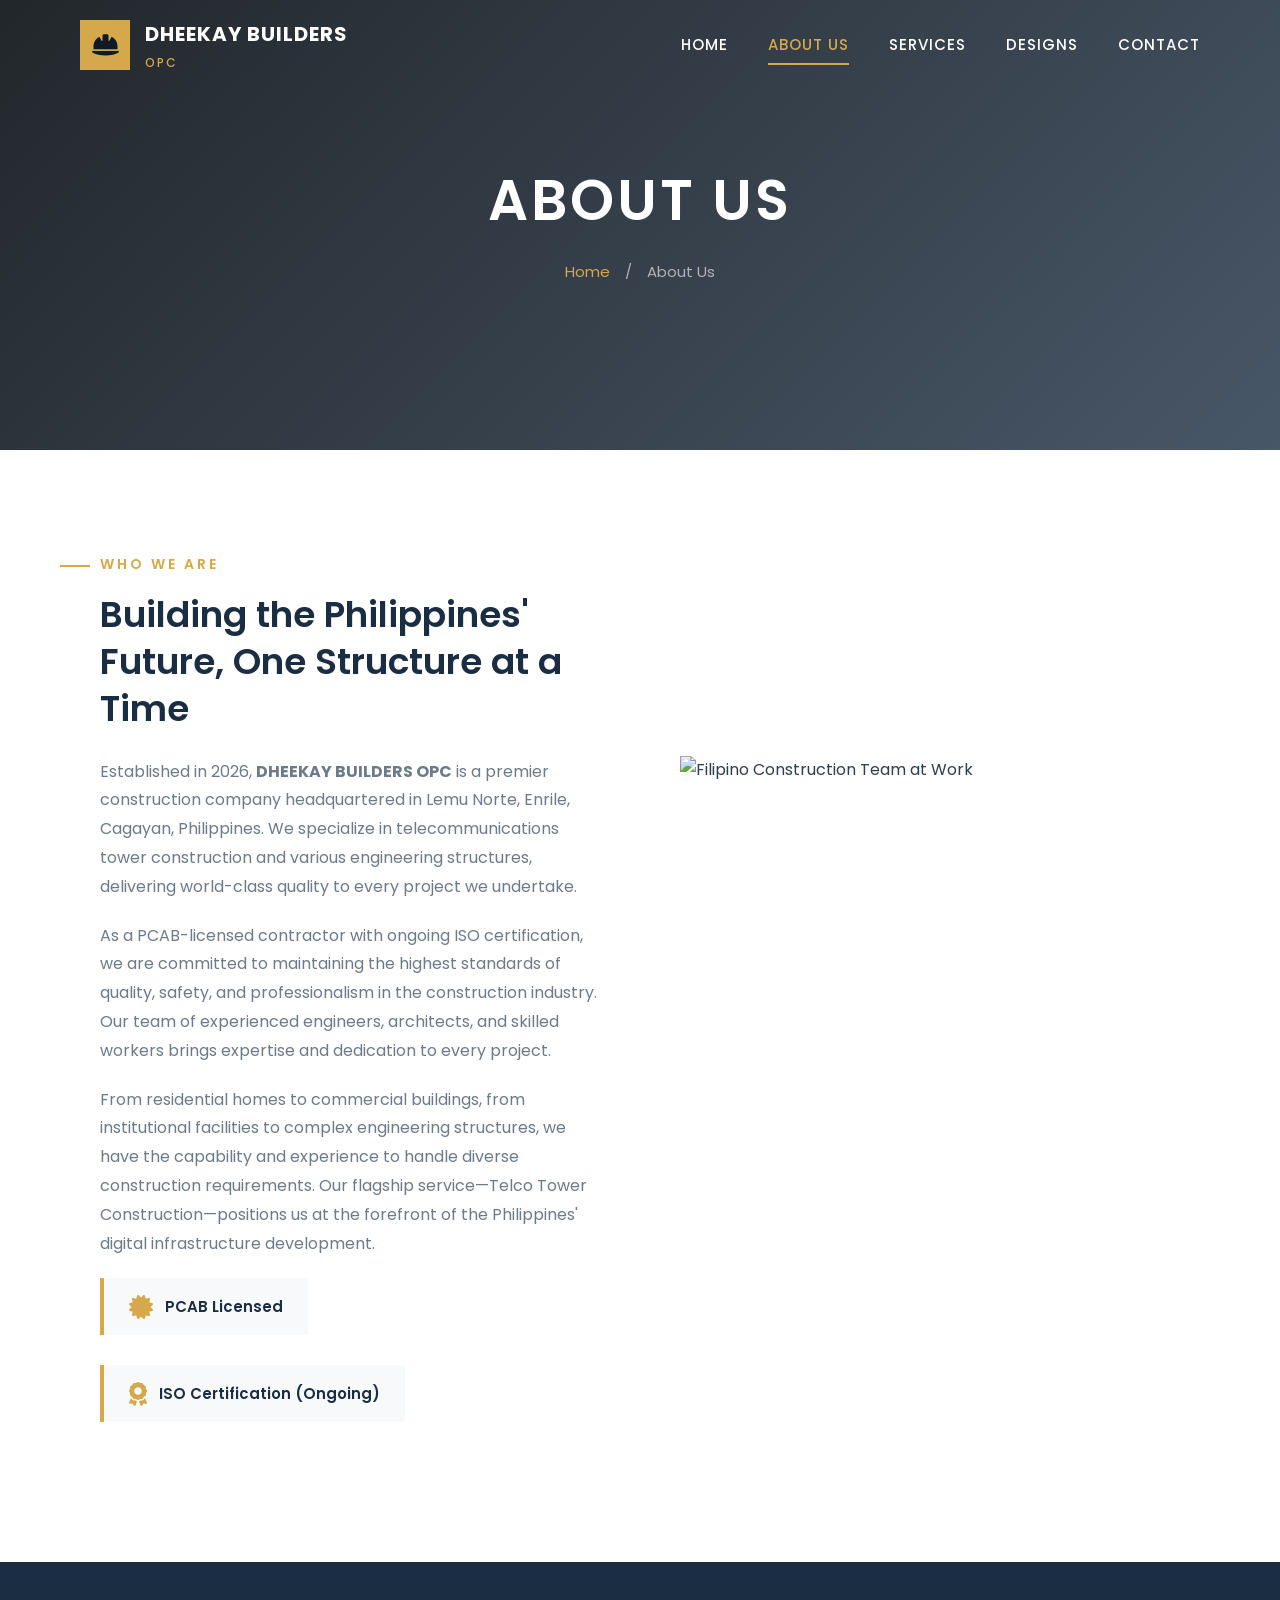
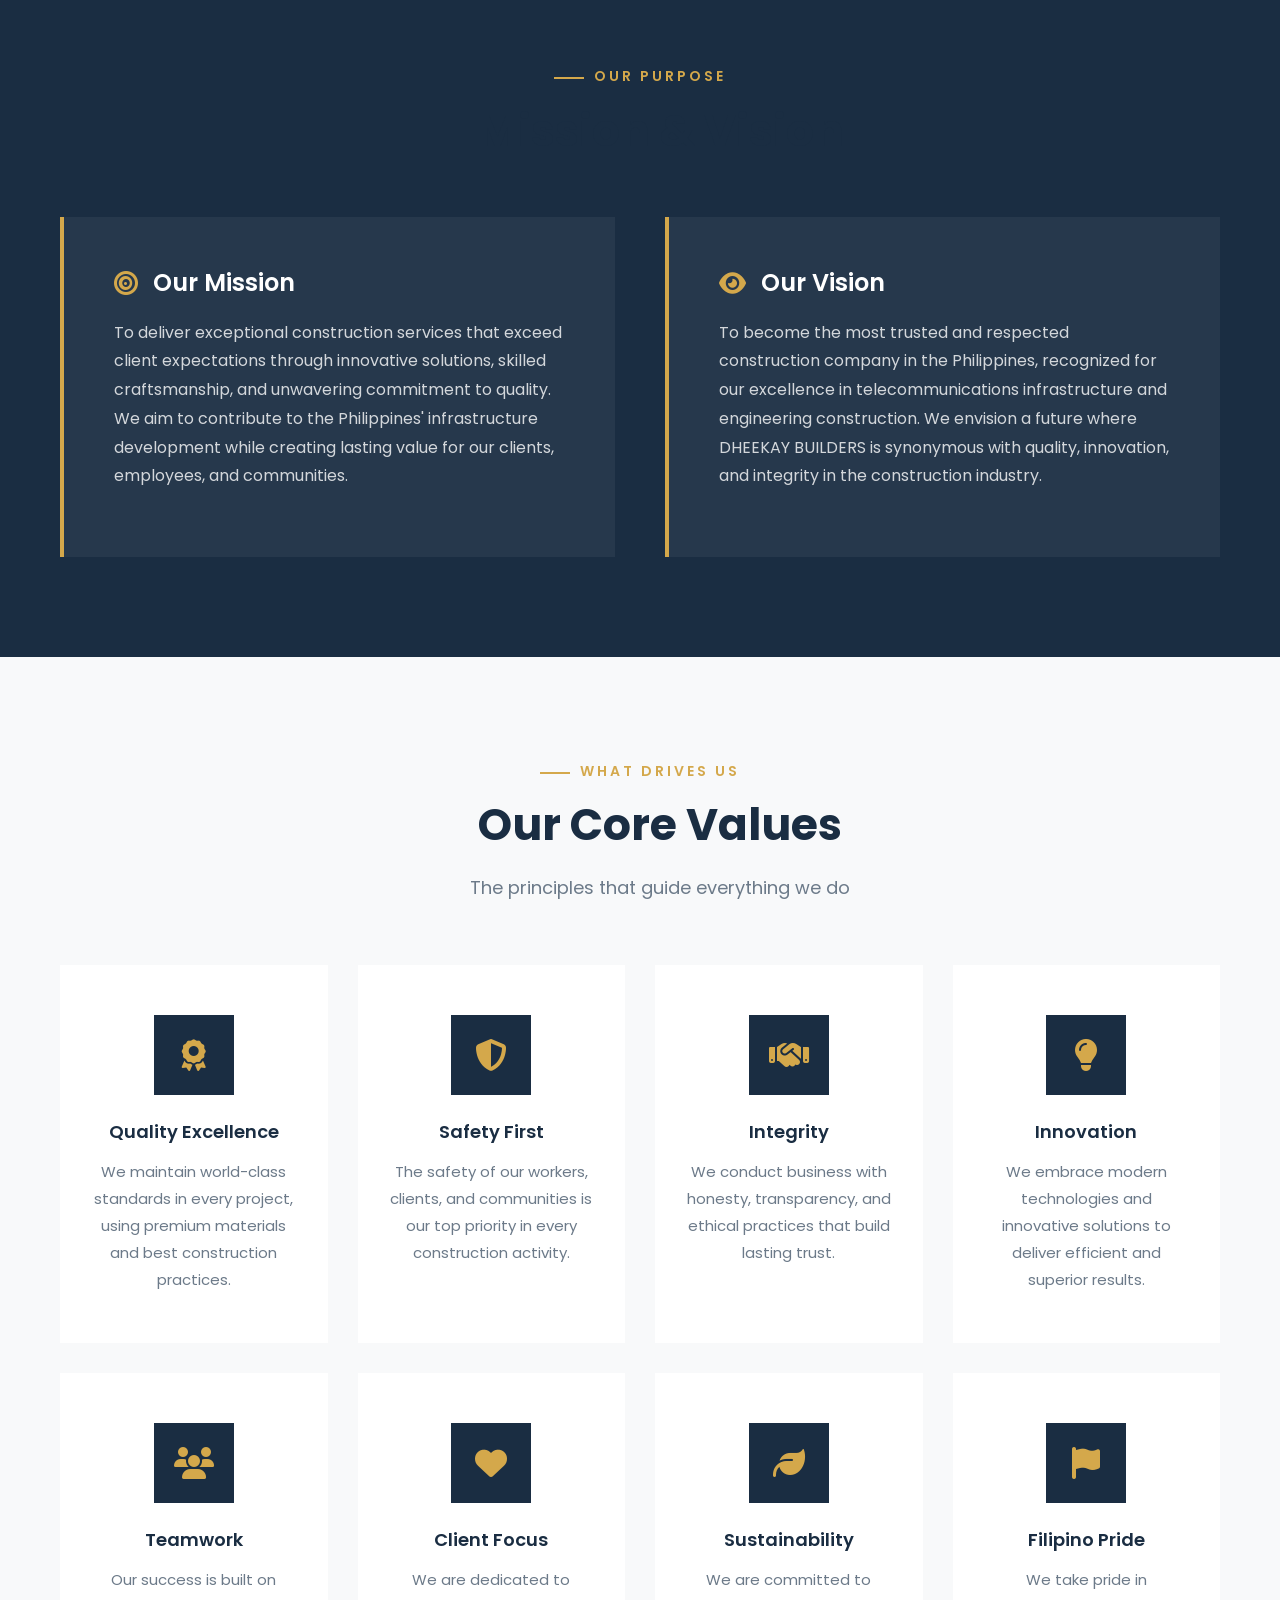
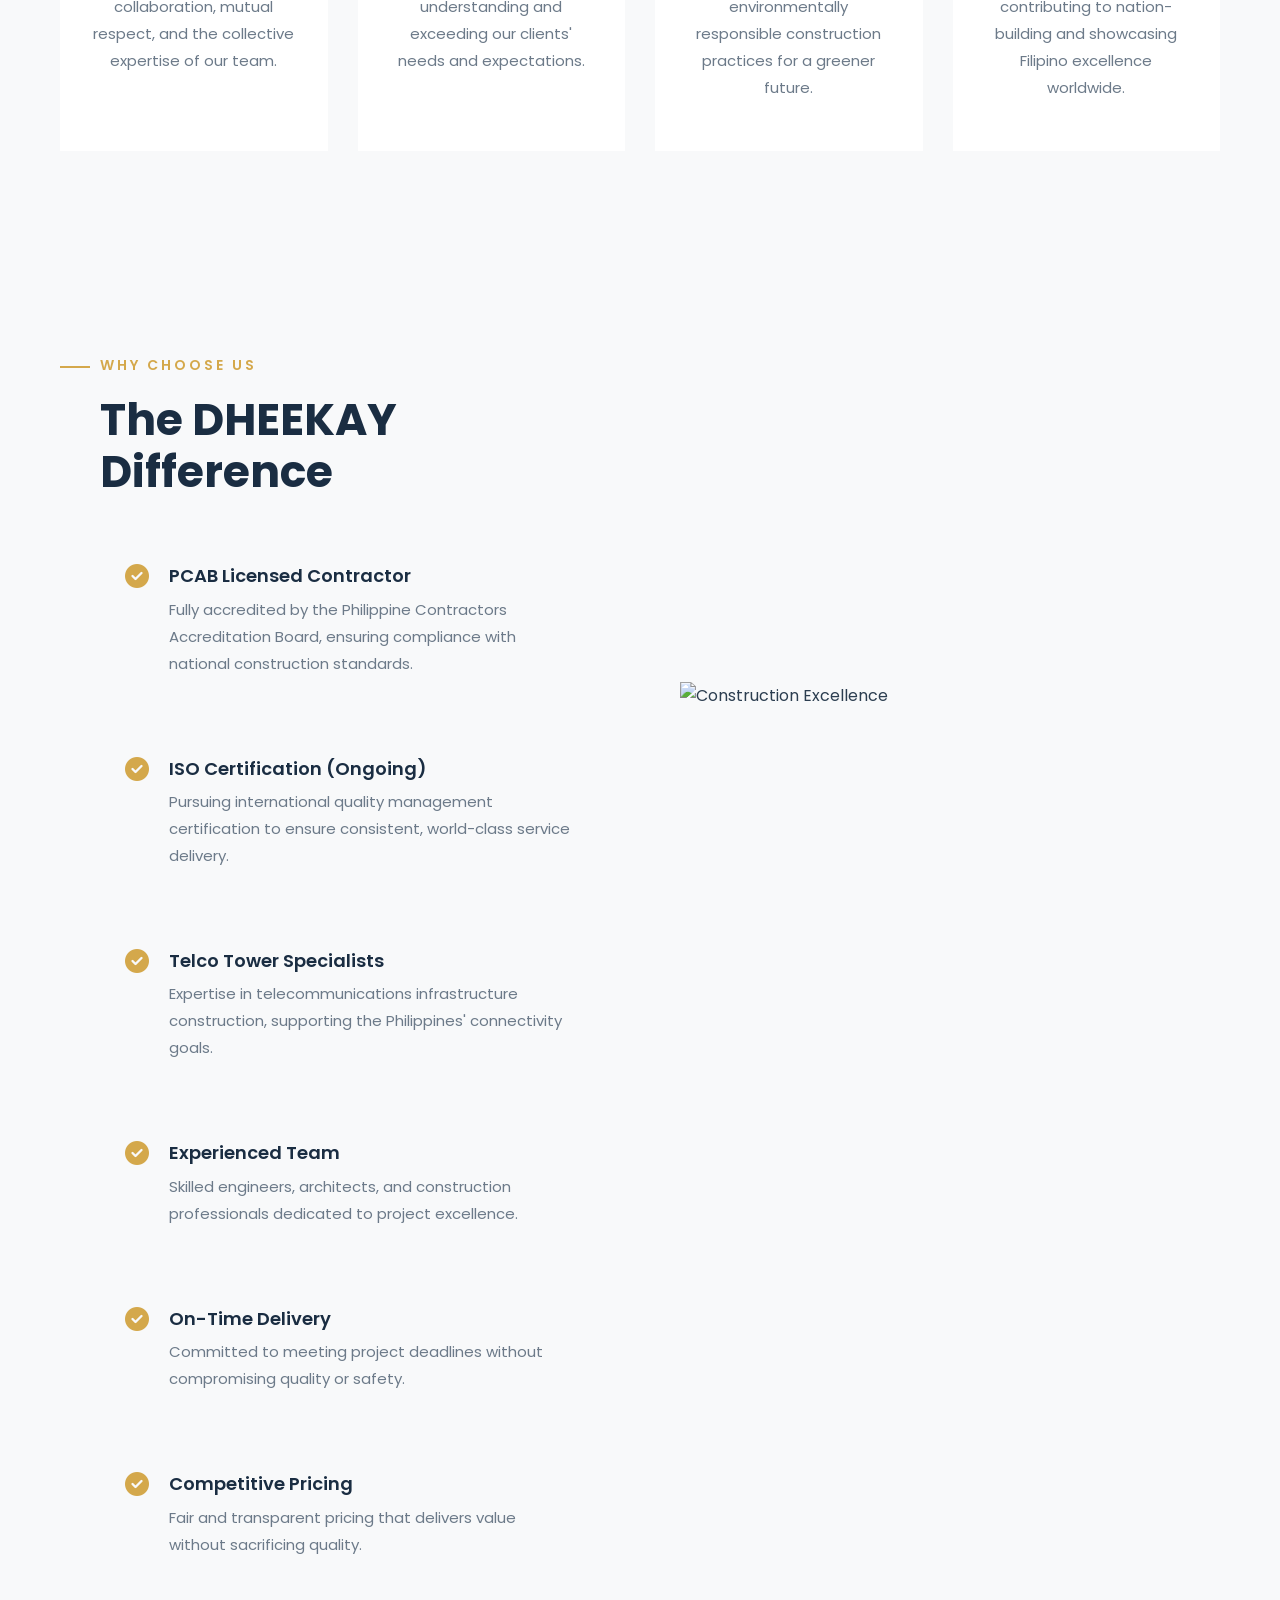
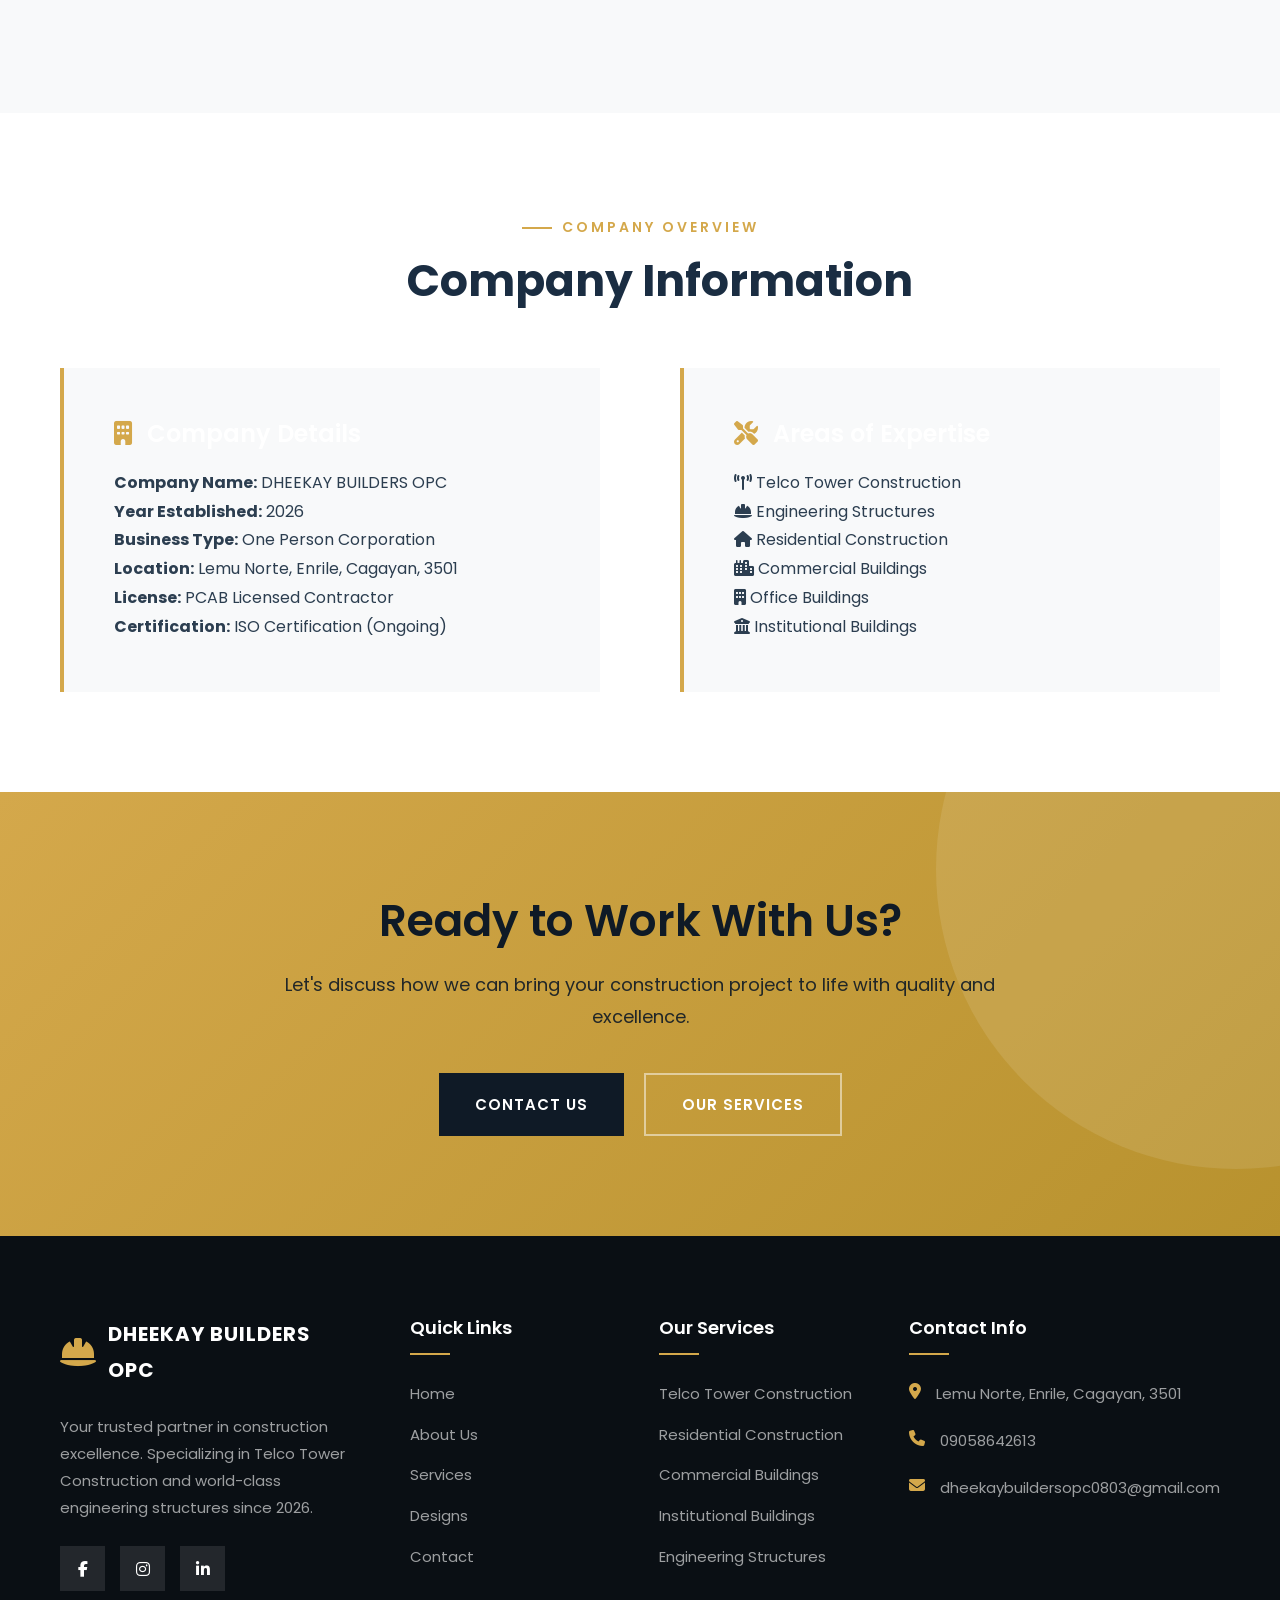
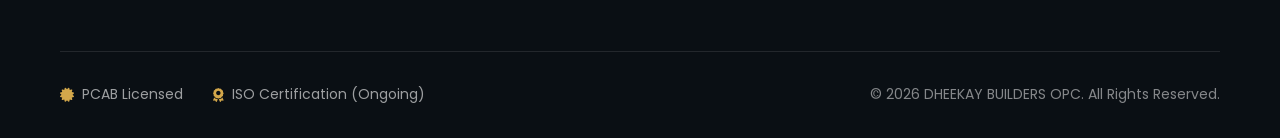
==== commit 25302af1: "Update Featured Projects to show designs, blueprints, and prototypes for startup company" ====
--- a/about.html
+++ b/about.html
@@ -30,7 +30,7 @@
                     <li><a href="index.html" class="nav-link">Home</a></li>
                     <li><a href="about.html" class="nav-link active">About Us</a></li>
                     <li><a href="services.html" class="nav-link">Services</a></li>
-                    <li><a href="projects.html" class="nav-link">Projects</a></li>
+                    <li><a href="projects.html" class="nav-link">Designs</a></li>
                     <li><a href="contact.html" class="nav-link">Contact</a></li>
                 </ul>
                 <div class="nav-toggle" id="nav-toggle">
@@ -76,7 +76,7 @@
                     </div>
                 </div>
                 <div class="about-image">
-                    <img src="https://images.unsplash.com/photo-1581578731548-c64695cc6952?w=800&q=80" alt="Filipino Construction Team at Work">
+                    <img src="https://images.unsplash.com/photo-1565008447742-97f6f38c985c?w=800&q=80" alt="Filipino Construction Team at Work">
                 </div>
             </div>
         </div>
@@ -236,7 +236,7 @@
                     </div>
                 </div>
                 <div class="why-image">
-                    <img src="https://images.unsplash.com/photo-1503387762-592deb58ef4e?w=800&q=80" alt="Construction Excellence">
+                    <img src="https://images.unsplash.com/photo-1628624747186-a941c476b7ef?w=800&q=80" alt="Construction Excellence">
                 </div>
             </div>
         </div>
@@ -336,7 +336,7 @@
                         <li><a href="index.html">Home</a></li>
                         <li><a href="about.html">About Us</a></li>
                         <li><a href="services.html">Services</a></li>
-                        <li><a href="projects.html">Projects</a></li>
+                        <li><a href="projects.html">Designs</a></li>
                         <li><a href="contact.html">Contact</a></li>
                     </ul>
                 </div>
--- a/css/styles.css
+++ b/css/styles.css
@@ -410,17 +410,17 @@
     z-index: 1;
 }
 
-/* Hero slide backgrounds - Cagayan Valley Filipino inspired */
+/* Hero slide backgrounds - Filipino Construction & Philippine Designs */
 .hero-slide-1 {
     background: url('https://images.unsplash.com/photo-1504307651254-35680f356dfd?w=1920&q=80') center/cover no-repeat;
 }
 
 .hero-slide-2 {
-    background: url('https://images.unsplash.com/photo-1541888946425-d81bb19240f5?w=1920&q=80') center/cover no-repeat;
+    background: url('https://images.unsplash.com/photo-1600585154340-be6161a56a0c?w=1920&q=80') center/cover no-repeat;
 }
 
 .hero-slide-3 {
-    background: url('https://images.unsplash.com/photo-1590650153855-d9e808231d41?w=1920&q=80') center/cover no-repeat;
+    background: url('https://images.unsplash.com/photo-1590650046871-92c887180603?w=1920&q=80') center/cover no-repeat;
 }
 
 .hero-content {
@@ -525,7 +525,7 @@
     left: 0;
     right: 0;
     bottom: 0;
-    background: url('https://images.unsplash.com/photo-1503387762-592deb58ef4e?w=1920&q=80') center/cover no-repeat;
+    background: url('https://images.unsplash.com/photo-1628624747186-a941c476b7ef?w=1920&q=80') center/cover no-repeat;
     opacity: 0.1;
 }
 
@@ -1209,20 +1209,21 @@
     background: linear-gradient(135deg, rgba(10, 15, 20, 0.9) 0%, rgba(26, 45, 66, 0.8) 100%);
 }
 
+/* Page banners - Filipino Construction Workers & Philippine Designs */
 .page-banner-about {
     background: url('https://images.unsplash.com/photo-1504307651254-35680f356dfd?w=1920&q=80') center/cover no-repeat;
 }
 
 .page-banner-services {
-    background: url('https://images.unsplash.com/photo-1541888946425-d81bb19240f5?w=1920&q=80') center/cover no-repeat;
+    background: url('https://images.unsplash.com/photo-1581578731548-c64695cc6952?w=1920&q=80') center/cover no-repeat;
 }
 
 .page-banner-projects {
-    background: url('https://images.unsplash.com/photo-1590650153855-d9e808231d41?w=1920&q=80') center/cover no-repeat;
+    background: url('https://images.unsplash.com/photo-1600585154340-be6161a56a0c?w=1920&q=80') center/cover no-repeat;
 }
 
 .page-banner-contact {
-    background: url('https://images.unsplash.com/photo-1503387762-592deb58ef4e?w=1920&q=80') center/cover no-repeat;
+    background: url('https://images.unsplash.com/photo-1590650046871-92c887180603?w=1920&q=80') center/cover no-repeat;
 }
 
 .page-banner-content {
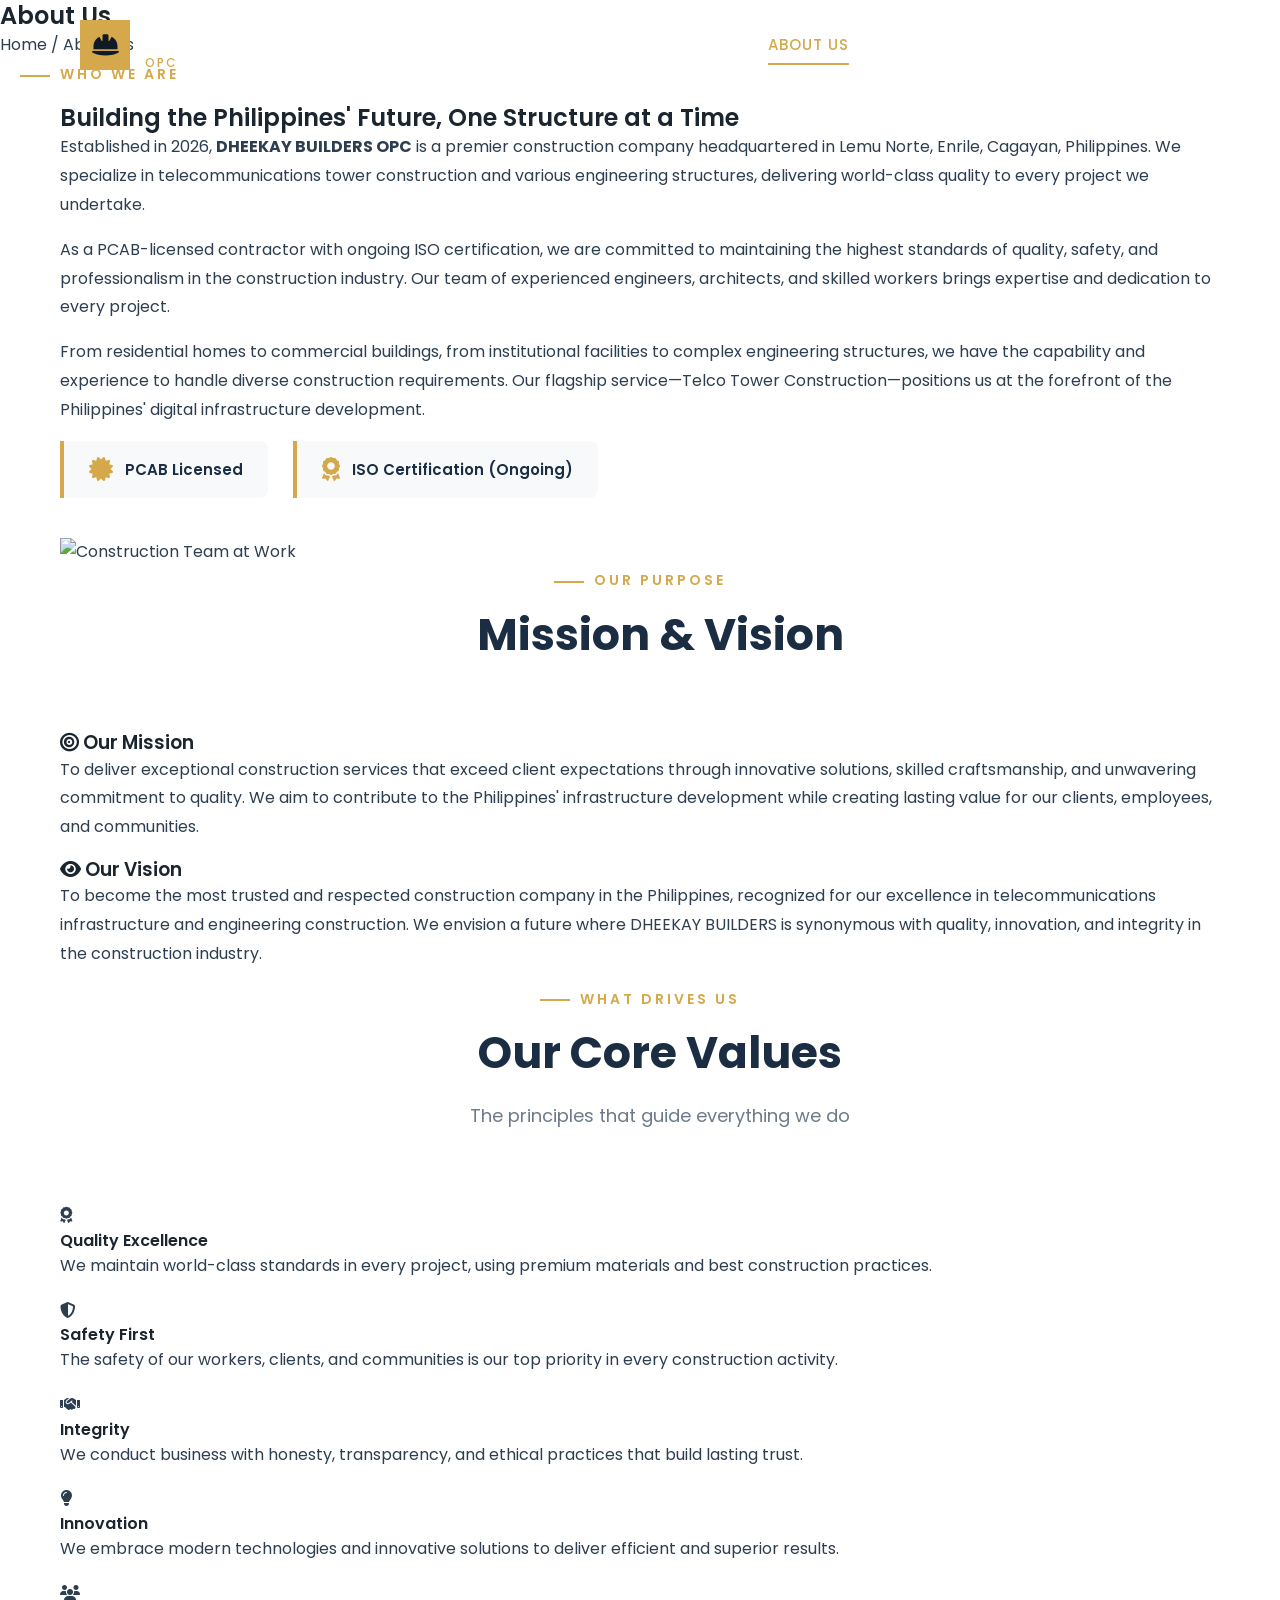
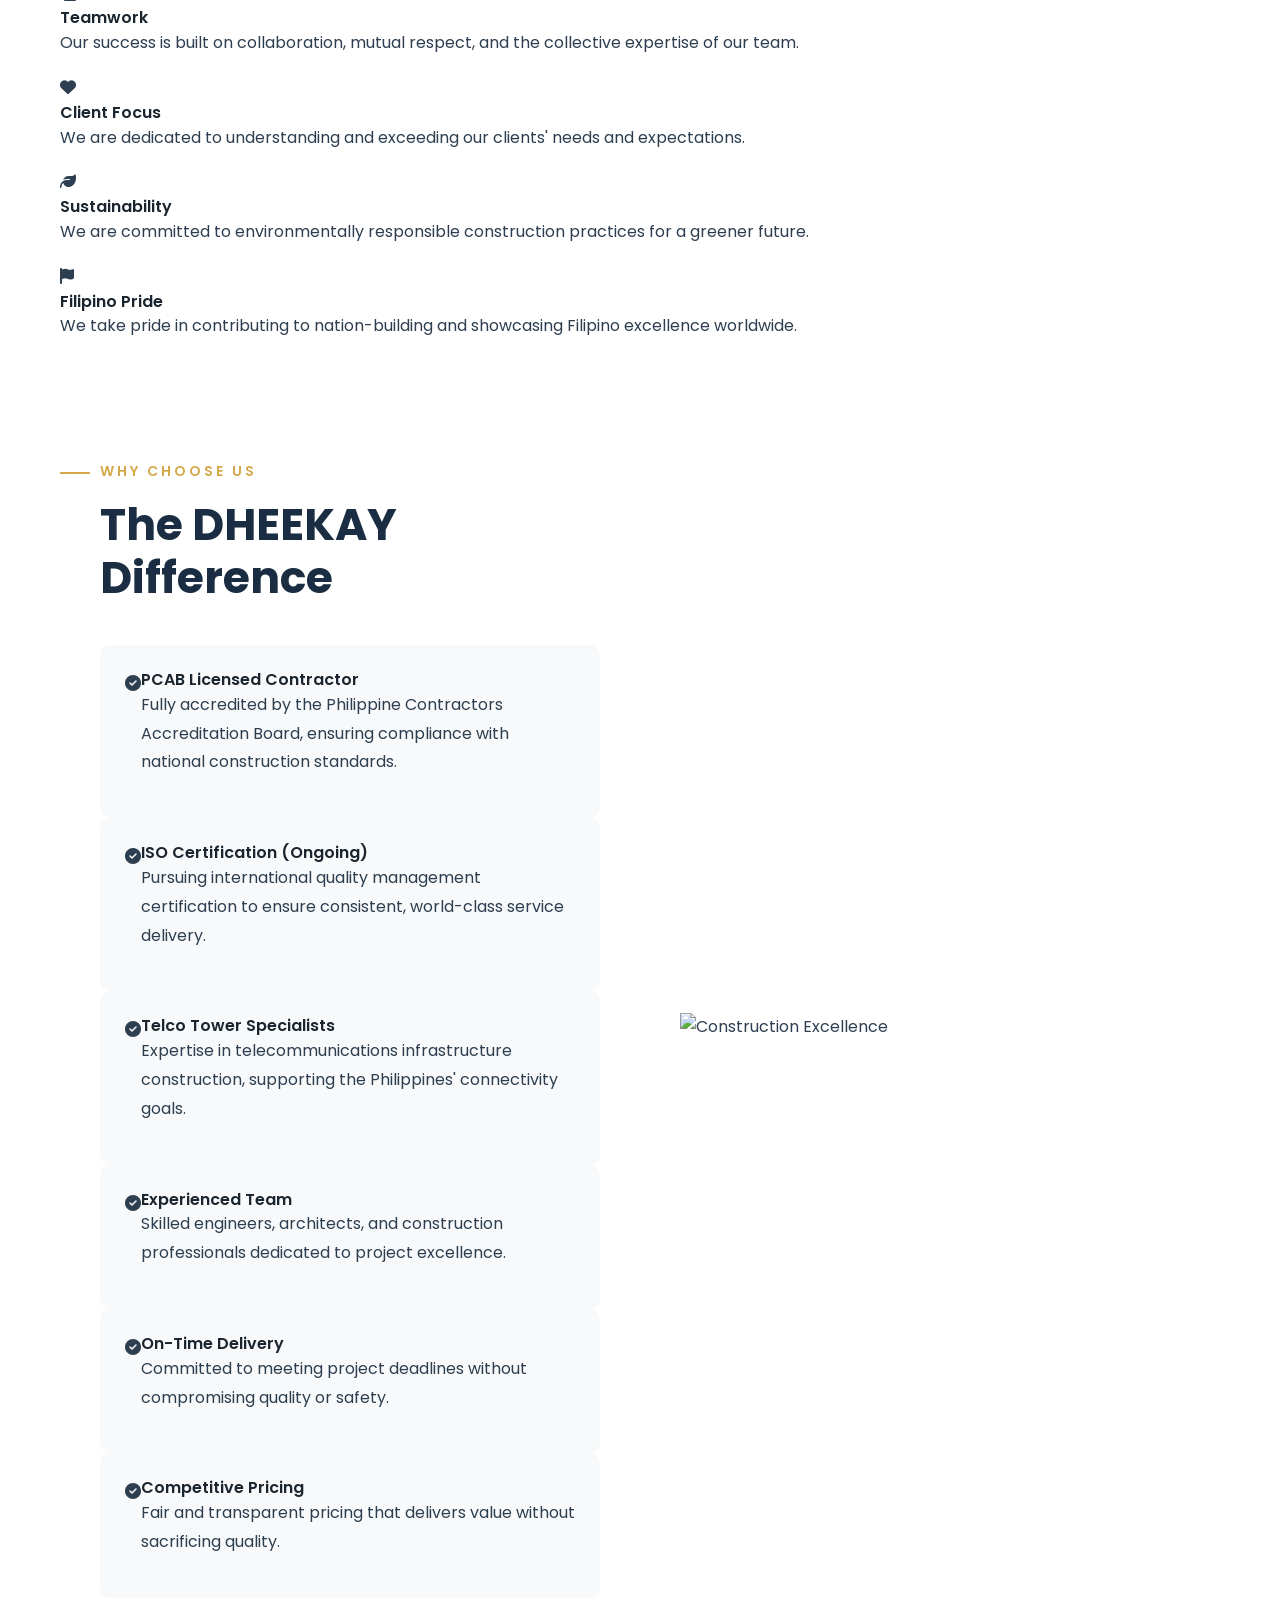
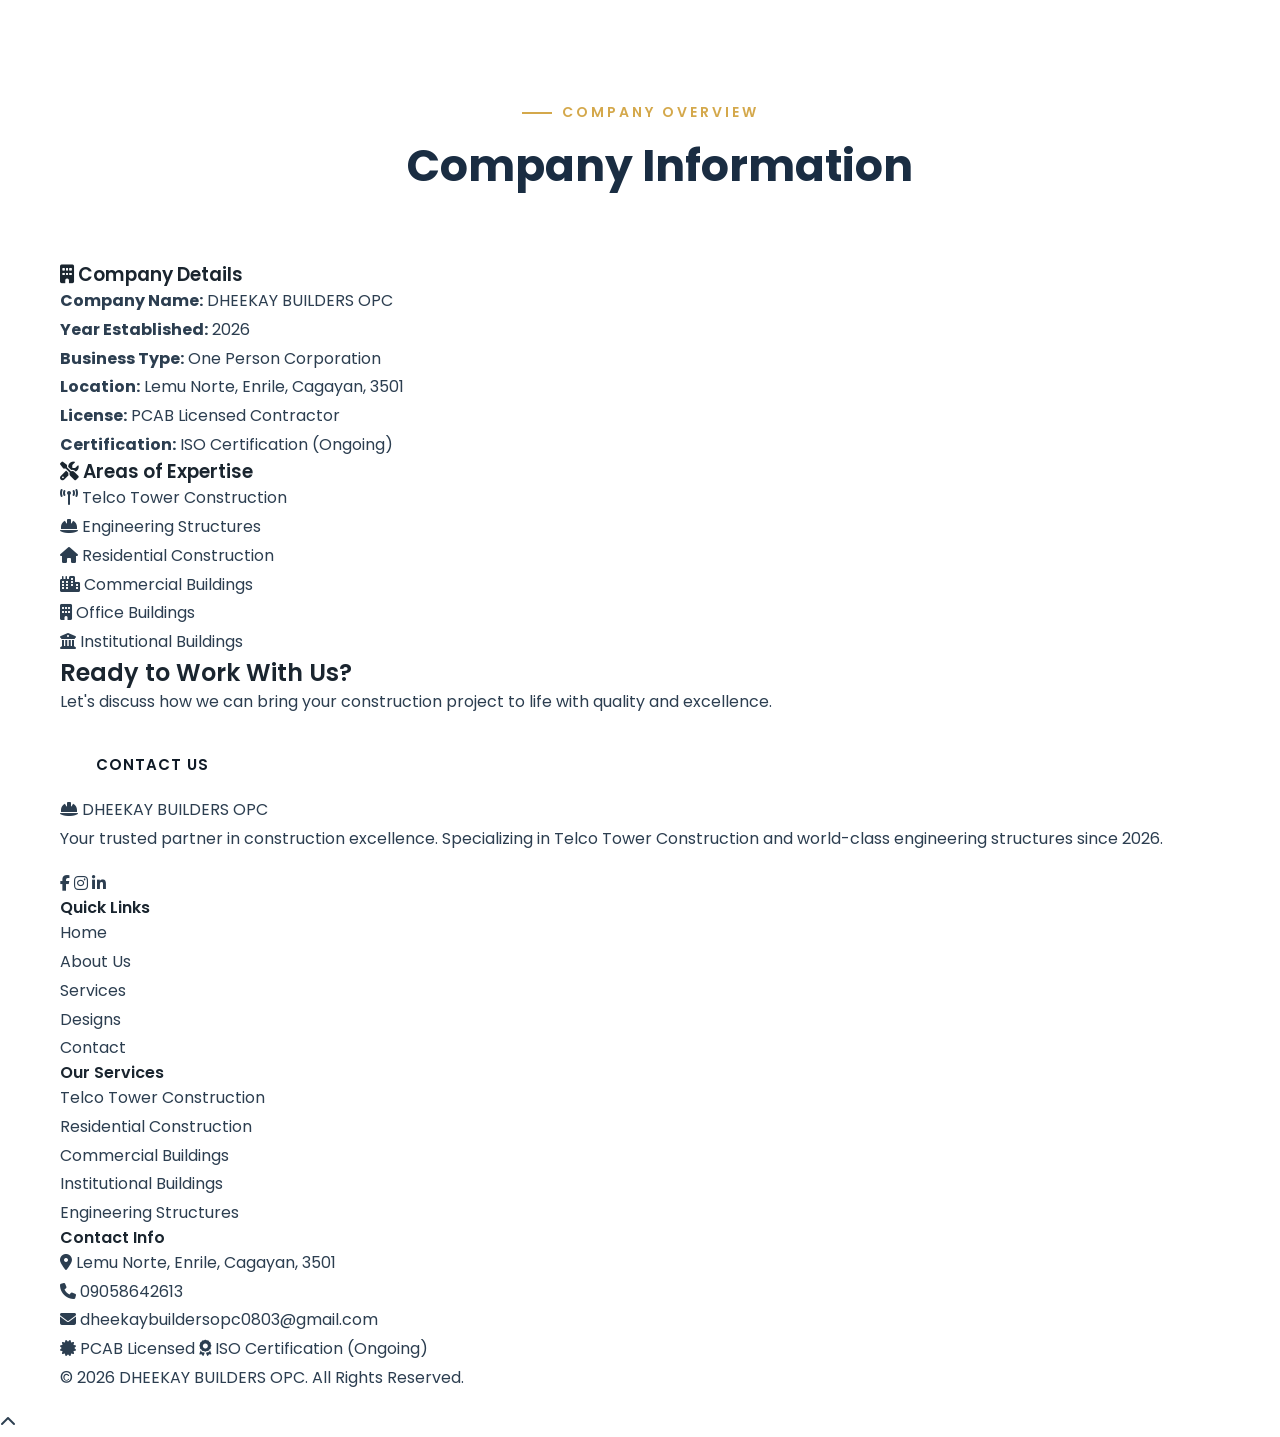
==== commit 74c77aaf: "Update images: HD telco towers, modern house designs, commercial buildings from Unsplash" ====
--- a/about.html
+++ b/about.html
@@ -76,7 +76,7 @@
                     </div>
                 </div>
                 <div class="about-image">
-                    <img src="https://images.unsplash.com/photo-1565008447742-97f6f38c985c?w=800&q=80" alt="Filipino Construction Team at Work">
+                    <img src="https://images.unsplash.com/photo-1504307651254-35680f356dfd?w=800&q=80" alt="Construction Team at Work">
                 </div>
             </div>
         </div>
@@ -236,7 +236,7 @@
                     </div>
                 </div>
                 <div class="why-image">
-                    <img src="https://images.unsplash.com/photo-1628624747186-a941c476b7ef?w=800&q=80" alt="Construction Excellence">
+                    <img src="https://images.unsplash.com/photo-1541888946425-d81bb19240f5?w=800&q=80" alt="Construction Excellence">
                 </div>
             </div>
         </div>
--- a/css/styles.css
+++ b/css/styles.css
@@ -148,12 +148,13 @@
     font-size: 1.125rem;
     color: var(--text-light);
     max-width: 700px;
-    margin: 0 auto 40px;
+    margin: 0 auto 50px;
+    line-height: 1.8;
 }
 
 .section-header {
     text-align: center;
-    margin-bottom: 60px;
+    margin-bottom: 70px;
     padding-left: 40px;
 }
 
@@ -412,15 +413,15 @@
 
 /* Hero slide backgrounds - Filipino Construction & Philippine Designs */
 .hero-slide-1 {
-    background: url('https://images.unsplash.com/photo-1504307651254-35680f356dfd?w=1920&q=80') center/cover no-repeat;
+    background: url('https://images.unsplash.com/photo-1531346878377-a5be20888e57?w=1920&q=80') center/cover no-repeat;
 }
 
 .hero-slide-2 {
-    background: url('https://images.unsplash.com/photo-1600585154340-be6161a56a0c?w=1920&q=80') center/cover no-repeat;
+    background: url('https://images.unsplash.com/photo-1613977257363-707ba9348227?w=1920&q=80') center/cover no-repeat;
 }
 
 .hero-slide-3 {
-    background: url('https://images.unsplash.com/photo-1590650046871-92c887180603?w=1920&q=80') center/cover no-repeat;
+    background: url('https://images.unsplash.com/photo-1486406146926-c627a92ad1ab?w=1920&q=80') center/cover no-repeat;
 }
 
 .hero-content {
@@ -605,7 +606,7 @@
 
 .certifications {
     display: flex;
-    gap: 30px;
+    gap: 25px;
     margin-bottom: 40px;
     flex-wrap: wrap;
 }
@@ -617,6 +618,14 @@
     padding: 15px 25px;
     background: var(--light-gray);
     border-left: 4px solid var(--secondary-color);
+    border-radius: 0 8px 8px 0;
+    transition: var(--transition);
+}
+
+.cert-badge:hover {
+    background: var(--white);
+    box-shadow: var(--shadow);
+    transform: translateX(5px);
 }
 
 .cert-badge i {
@@ -630,6 +639,8 @@
     font-size: 0.9375rem;
 }
 
+    border-radius: 12px;
+    box-shadow: var(--shadow-lg);
 .about-preview-image {
     position: relative;
 }
@@ -675,7 +686,7 @@
 .services-grid {
     display: grid;
     grid-template-columns: repeat(3, 1fr);
-    gap: 30px;
+    gap: 35px;
 }
 
 .service-card {
@@ -685,6 +696,11 @@
     overflow: hidden;
     transition: var(--transition);
     border-bottom: 4px solid transparent;
+    border-radius: 8px;
+    box-shadow: var(--shadow-sm);
+    min-height: 320px;
+    display: flex;
+    flex-direction: column;
 }
 
 .service-card::before {
@@ -803,15 +819,17 @@
 }
 
 .why-item {
-    display: flex;
-    gap: 20px;
-    margin-bottom: 30px;
+    display: flex;25px;
     padding: 25px;
     background: var(--light-gray);
     transition: var(--transition);
+    border-radius: 10px;
 }
 
 .why-item:hover {
+    background: var(--primary-color);
+    transform: translateX(10px);
+    box-shadow: var(--shadow
     background: var(--primary-color);
     transform: translateX(10px);
 }
@@ -848,6 +866,8 @@
     color: var(--text-light);
     margin-bottom: 0;
     transition: var(--transition);
+    border-radius: 12px;
+    box-shadow: var(--shadow-lg);
 }
 
 .why-image {
@@ -883,18 +903,20 @@
 .projects-grid {
     display: grid;
     grid-template-columns: repeat(3, 1fr);
-    gap: 30px;
+    gap: 35px;
 }
 
 .project-card {
     position: relative;
     overflow: hidden;
     background: var(--dark-gray);
+    border-radius: 12px;
+    box-shadow: var(--shadow);
 }
 
 .project-image {
     position: relative;
-    height: 350px;
+    height: 280px;
     overflow: hidden;
 }
 
@@ -945,27 +967,33 @@
 }
 
 .project-info {
-    padding: 30px;
+    padding: 25px 30px;
 }
 
 .project-category {
-    font-size: 0.8125rem;
+    font-size: 0.75rem;
     color: var(--secondary-color);
     text-transform: uppercase;
     letter-spacing: 2px;
     font-weight: 600;
+    background: rgba(212, 168, 75, 0.15);
+    padding: 4px 12px;
+    border-radius: 20px;
+    display: inline-block;
 }
 
 .project-info h3 {
-    font-size: 1.25rem;
-    color: var(--white);
-    margin: 10px 0;
+    font-size: 1.2rem;
+    color: var(--white);
+    margin: 12px 0 8px;
+    line-height: 1.4;
 }
 
 .project-info p {
-    font-size: 0.9375rem;
+    font-size: 0.9rem;
     color: rgba(255, 255, 255, 0.6);
     margin-bottom: 0;
+    line-height: 1.5;
 }
 
 .projects-cta {
@@ -1215,15 +1243,15 @@
 }
 
 .page-banner-services {
-    background: url('https://images.unsplash.com/photo-1581578731548-c64695cc6952?w=1920&q=80') center/cover no-repeat;
+    background: url('https://images.unsplash.com/photo-1531346878377-a5be20888e57?w=1920&q=80') center/cover no-repeat;
 }
 
 .page-banner-projects {
-    background: url('https://images.unsplash.com/photo-1600585154340-be6161a56a0c?w=1920&q=80') center/cover no-repeat;
+    background: url('https://images.unsplash.com/photo-1613977257363-707ba9348227?w=1920&q=80') center/cover no-repeat;
 }
 
 .page-banner-contact {
-    background: url('https://images.unsplash.com/photo-1590650046871-92c887180603?w=1920&q=80') center/cover no-repeat;
+    background: url('https://images.unsplash.com/photo-1504307651254-35680f356dfd?w=1920&q=80') center/cover no-repeat;
 }
 
 .page-banner-content {
@@ -1304,9 +1332,16 @@
 }
 
 .mv-card {
-    padding: 50px;
+    padding: 50px 45px;
     background: rgba(255, 255, 255, 0.05);
     border-left: 4px solid var(--secondary-color);
+    border-radius: 0 12px 12px 0;
+    transition: var(--transition);
+}
+
+.mv-card:hover {
+    background: rgba(255, 255, 255, 0.08);
+    transform: translateX(8px);
 }
 
 .mv-card h3 {
@@ -1325,6 +1360,7 @@
 .mv-card p {
     color: rgba(255, 255, 255, 0.8);
     font-size: 1rem;
+    line-height: 1.8;
 }
 
 /* Core Values */
@@ -1335,7 +1371,7 @@
 
 .values-grid {
     display: grid;
-    grid-template-columns: repeat(4, 1fr);
+    grid-template-columns: repeat(auto-fill, minmax(260px, 1fr));
     gap: 30px;
 }
 
@@ -1344,6 +1380,8 @@
     padding: 50px 30px;
     background: var(--white);
     transition: var(--transition);
+    border-radius: 12px;
+    box-shadow: var(--shadow-sm);
 }
 
 .value-card:hover {
@@ -1361,6 +1399,7 @@
     justify-content: center;
     font-size: 2rem;
     color: var(--secondary-color);
+    border-radius: 50%;
 }
 
 .value-card h4 {
@@ -1373,6 +1412,7 @@
     font-size: 0.9375rem;
     color: var(--text-light);
     margin-bottom: 0;
+    line-height: 1.7;
 }
 
 /* ============================================
@@ -1385,13 +1425,13 @@
 .services-detailed {
     display: flex;
     flex-direction: column;
-    gap: 80px;
+    gap: 100px;
 }
 
 .service-detailed-card {
     display: grid;
     grid-template-columns: 1fr 1fr;
-    gap: 60px;
+    gap: 80px;
     align-items: center;
 }
 
@@ -1403,10 +1443,21 @@
     direction: ltr;
 }
 
+.service-detailed-image {
+    border-radius: 12px;
+    overflow: hidden;
+    box-shadow: var(--shadow-lg);
+}
+
 .service-detailed-image img {
     width: 100%;
-    height: 400px;
+    height: 450px;
     object-fit: cover;
+    transition: var(--transition);
+}
+
+.service-detailed-image:hover img {
+    transform: scale(1.03);
 }
 
 .service-detailed-content h3 {
@@ -1453,15 +1504,17 @@
 
 .category-grid {
     display: grid;
-    grid-template-columns: repeat(3, 1fr);
+    grid-template-columns: repeat(auto-fill, minmax(320px, 1fr));
     gap: 30px;
 }
 
 .category-card {
     background: var(--white);
-    padding: 40px;
+    padding: 40px 35px;
     border-top: 4px solid var(--secondary-color);
     transition: var(--transition);
+    border-radius: 0 0 12px 12px;
+    box-shadow: var(--shadow-sm);
 }
 
 .category-card:hover {
@@ -1555,15 +1608,18 @@
 
 .contact-grid {
     display: grid;
-    grid-template-columns: 1fr 1.5fr;
-    gap: 60px;
+    grid-template-columns: 1fr 1.3fr;
+    gap: 50px;
+    align-items: start;
 }
 
 .contact-info {
     background: linear-gradient(135deg, var(--primary-color) 0%, var(--primary-dark) 100%);
-    padding: 50px;
+    padding: 50px 45px;
     position: relative;
     overflow: hidden;
+    border-radius: 12px;
+    box-shadow: var(--shadow-lg);
 }
 
 .contact-info::before {
@@ -1752,10 +1808,11 @@
 }
 
 .contact-form {
-    padding: 50px;
+    padding: 50px 45px;
     background: var(--white);
     box-shadow: var(--shadow-lg);
     border: 1px solid rgba(0, 0, 0, 0.05);
+    border-radius: 12px;
 }
 
 .contact-form h3 {
@@ -1767,11 +1824,11 @@
 .form-row {
     display: grid;
     grid-template-columns: 1fr 1fr;
-    gap: 20px;
+    gap: 25px;
 }
 
 .form-group {
-    margin-bottom: 25px;
+    margin-bottom: 22px;
 }
 
 .form-group label {
@@ -1779,20 +1836,21 @@
     font-size: 0.875rem;
     font-weight: 600;
     color: var(--text-color);
-    margin-bottom: 8px;
+    margin-bottom: 10px;
 }
 
 .form-group input,
 .form-group textarea,
 .form-group select {
     width: 100%;
-    padding: 15px 20px;
+    padding: 16px 20px;
     font-size: 1rem;
     font-family: inherit;
     border: 2px solid var(--off-white);
-    background: var(--white);
+    background: var(--light-gray);
     color: var(--text-color);
     transition: var(--transition);
+    border-radius: 8px;
 }
 
 .form-group input:focus,
@@ -1800,22 +1858,25 @@
 .form-group select:focus {
     outline: none;
     border-color: var(--secondary-color);
+    background: var(--white);
 }
 
 .form-group textarea {
-    min-height: 150px;
+    min-height: 140px;
     resize: vertical;
 }
 
 /* Map Section */
 .map-section {
     padding: var(--section-padding);
-    background: var(--white);
+    background: var(--light-gray);
 }
 
 .map-container {
     height: 450px;
-    box-shadow: var(--shadow);
+    box-shadow: var(--shadow-lg);
+    border-radius: 12px;
+    overflow: hidden;
 }
 
 .map-container iframe {
@@ -1843,15 +1904,22 @@
     color: var(--secondary-color);
 }
 
-.faq-section .section-title {
-    color: var(--white);
-}
-
-.faq-grid {
-    display: grid;
-    grid-template-columns: repeat(2, 1fr);
+.faq-section .section-title {auto-fill, minmax(400px, 1fr));
     gap: 30px;
     max-width: none;
+}
+
+.faq-card {
+    padding: 40px 35px;
+    background: rgba(255, 255, 255, 0.05);
+    border-left: 4px solid var(--secondary-color);
+    border-radius: 0 12px 12px 0;
+    transition: var(--transition);
+}
+
+.faq-card:hover {
+    background: rgba(255, 255, 255, 0.08);
+    transform: translateX(5px
 }
 
 .faq-card {
@@ -1983,15 +2051,17 @@
    ============================================ */
 .projects-gallery {
     display: grid;
-    grid-template-columns: repeat(3, 1fr);
-    gap: 25px;
+    grid-template-columns: repeat(auto-fill, minmax(350px, 1fr));
+    gap: 30px;
 }
 
 .gallery-item {
     position: relative;
     overflow: hidden;
-    height: 300px;
+    height: 320px;
     cursor: pointer;
+    border-radius: 12px;
+    box-shadow: var(--shadow);
 }
 
 .gallery-item img {
@@ -2002,7 +2072,7 @@
 }
 
 .gallery-item:hover img {
-    transform: scale(1.1);
+    transform: scale(1.08);
 }
 
 .gallery-overlay {
@@ -2011,31 +2081,35 @@
     left: 0;
     right: 0;
     background: linear-gradient(transparent, rgba(26, 45, 66, 0.95));
-    padding: 30px;
-    transform: translateY(20px);
-    opacity: 0;
-    transition: var(--transition);
-}
-
-.gallery-item:hover .gallery-overlay {
+    padding: 35px 25px;
     transform: translateY(0);
     opacity: 1;
+    transition: var(--transition);
+}
+
+.gallery-item:hover .gallery-overlay {
+    background: linear-gradient(transparent, rgba(26, 45, 66, 1));
+    padding-bottom: 40px;
 }
 
 .gallery-overlay span {
     display: inline-block;
-    font-size: 0.75rem;
+    font-size: 0.7rem;
     font-weight: 600;
     text-transform: uppercase;
     letter-spacing: 2px;
     color: var(--secondary-color);
-    margin-bottom: 8px;
+    margin-bottom: 10px;
+    background: rgba(212, 168, 75, 0.2);
+    padding: 5px 12px;
+    border-radius: 20px;
 }
 
 .gallery-overlay h4 {
-    font-size: 1.125rem;
+    font-size: 1.1rem;
     color: var(--white);
     margin: 0;
+    line-height: 1.4;
 }
 
 /* Values Section Background */
@@ -2121,23 +2195,16 @@
     .why-grid,
     .about-grid,
     .service-detailed-card {
-        grid-template-columns: 1fr;
-        gap: 40px;
-    }
-    
-    .service-detailed-card:nth-child(even) {
-        direction: ltr;
-    }
-    
-    .services-grid,
-    .projects-grid,
-    .projects-gallery,
-    .category-grid {
-        grid-template-columns: repeat(2, 1fr);
+        gap: 25px;
     }
     
     .values-grid {
         grid-template-columns: repeat(2, 1fr);
+        gap: 25px;
+    }
+    
+    .faq-grid {
+        grid-template-columns: 1fr;
     }
     
     .footer-grid {
@@ -2146,16 +2213,24 @@
     
     .contact-grid {
         grid-template-columns: 1fr;
-    }
-}
-
-@media (max-width: 768px) {
-    :root {
-        --section-padding: 70px 0;
-    }
-    
-    .section-title {
-        font-size: 2rem;
+        gap: 40px
+        grid-template-columns: repeat(2, 1fr);
+    }
+    
+    .values-grid {
+        grid-template-columns: repeat(2, 1fr);
+    }
+    
+    .footer-grid {
+        grid-template-columns: repeat(2, 1fr);
+    }section-header {
+        padding-left: 20px;
+        margin-bottom: 50px;
+    }
+    
+    .section-subtitle::before {
+        left: -25px;
+        width: 20px;
     }
     
     .hero-content h1 {
@@ -2181,6 +2256,12 @@
     .projects-full-grid,
     .category-grid {
         grid-template-columns: 1fr;
+        gap: 25px;
+    }
+    
+    .gallery-item,
+    .project-image {
+        height: 280px;
     }
     
     .page-banner {
@@ -2214,9 +2295,49 @@
         left: 20px;
         padding: 20px 30px;
     }
-}
-
-@media (max-width: 576px) {
+    
+    .services-detailed {
+        gap: 60px;
+    }
+    
+    .service-detailed-image img {
+        height: 30olumns: 1fr;
+        gap: 40px;
+    }
+    
+    .footer-bottom {
+        flex-direction: column;
+        text-align: center;
+    }
+    
+    .form-row {
+     faq-grid {
+        grid-template-columns: 1fr;
+    }
+    
+    .certifications {
+        flex-direction: column;
+    }
+    
+    .service-features {
+        grid-template-columns: 1fr;
+    }
+    
+    .contact-info,
+    .contact-form {
+        padding: 30px 25px;
+    }
+    
+    .category-card {
+        padding: 30px 25px;
+    }
+    
+    .service-card {
+        padding: 40px 30px;
+    }
+    
+    .gallery-item {
+        height: 25 576px) {
     .hero-content h1 {
         font-size: 1.875rem;
     }
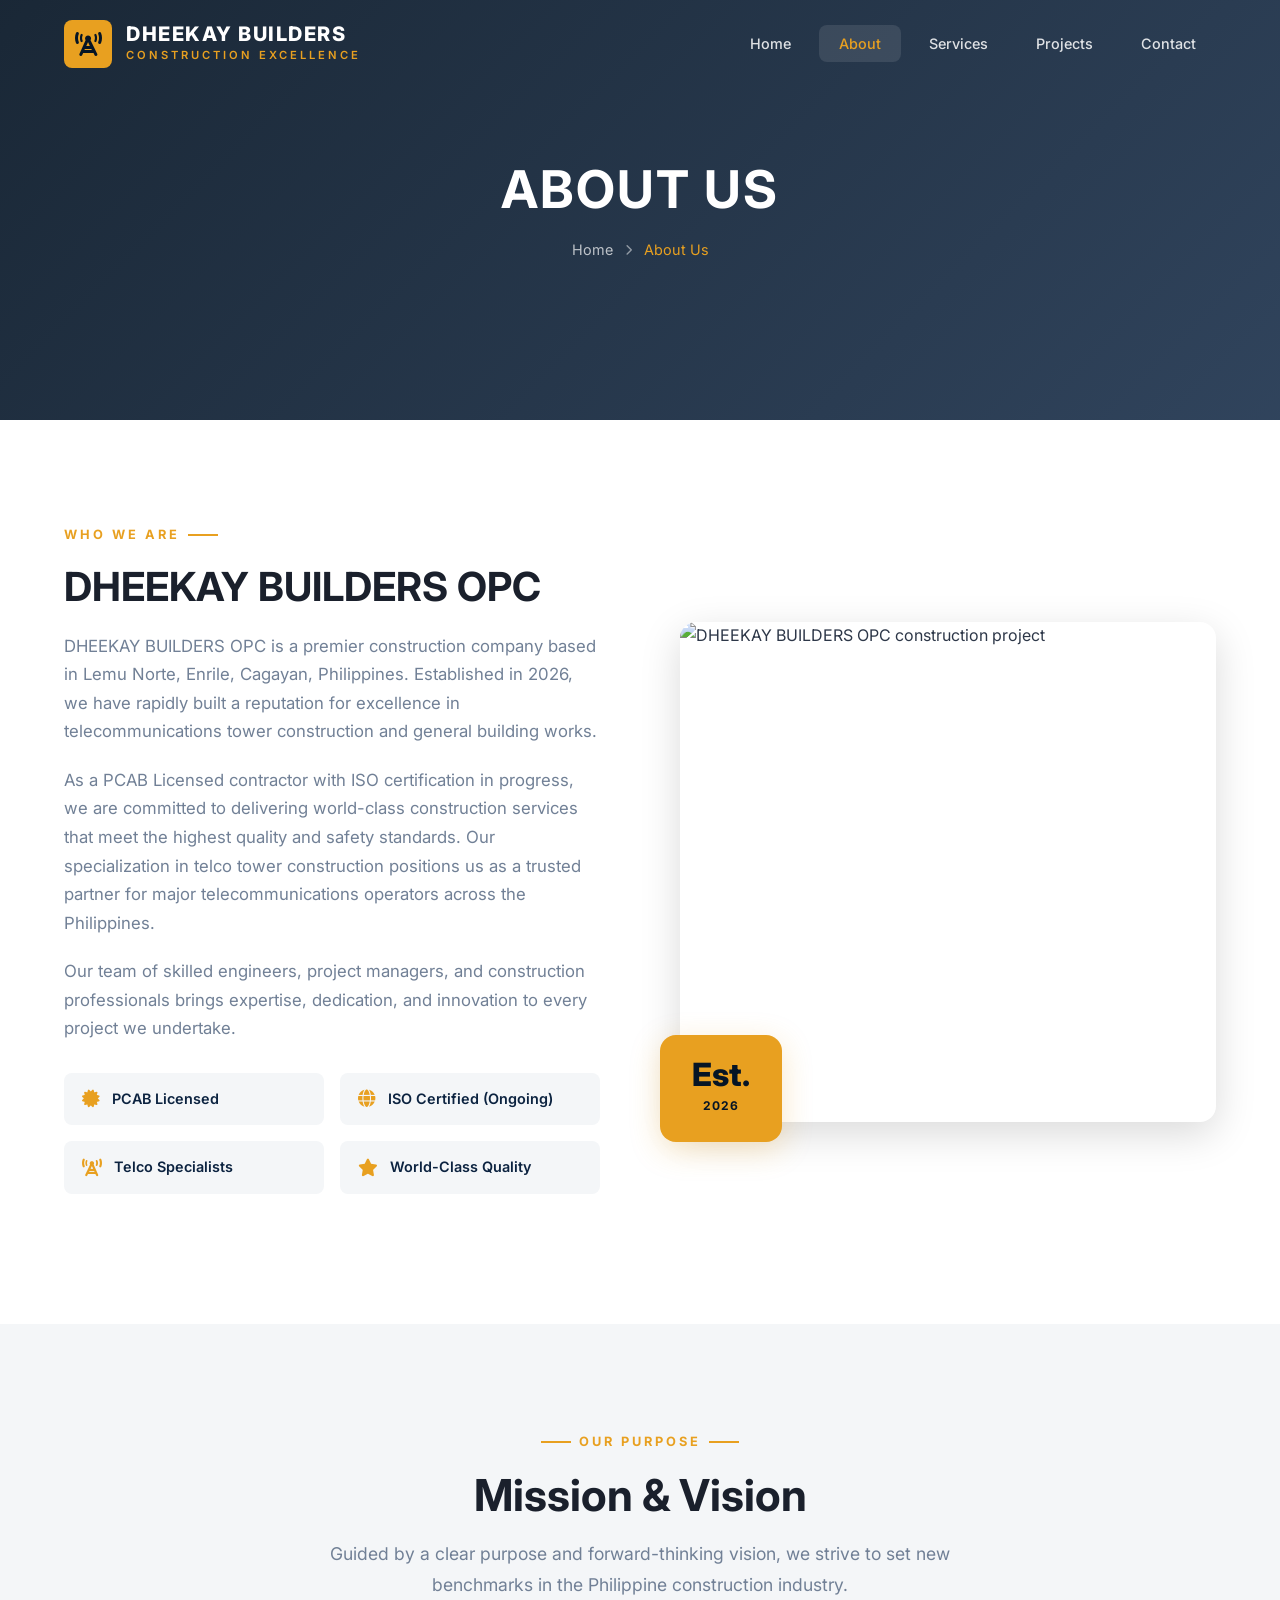
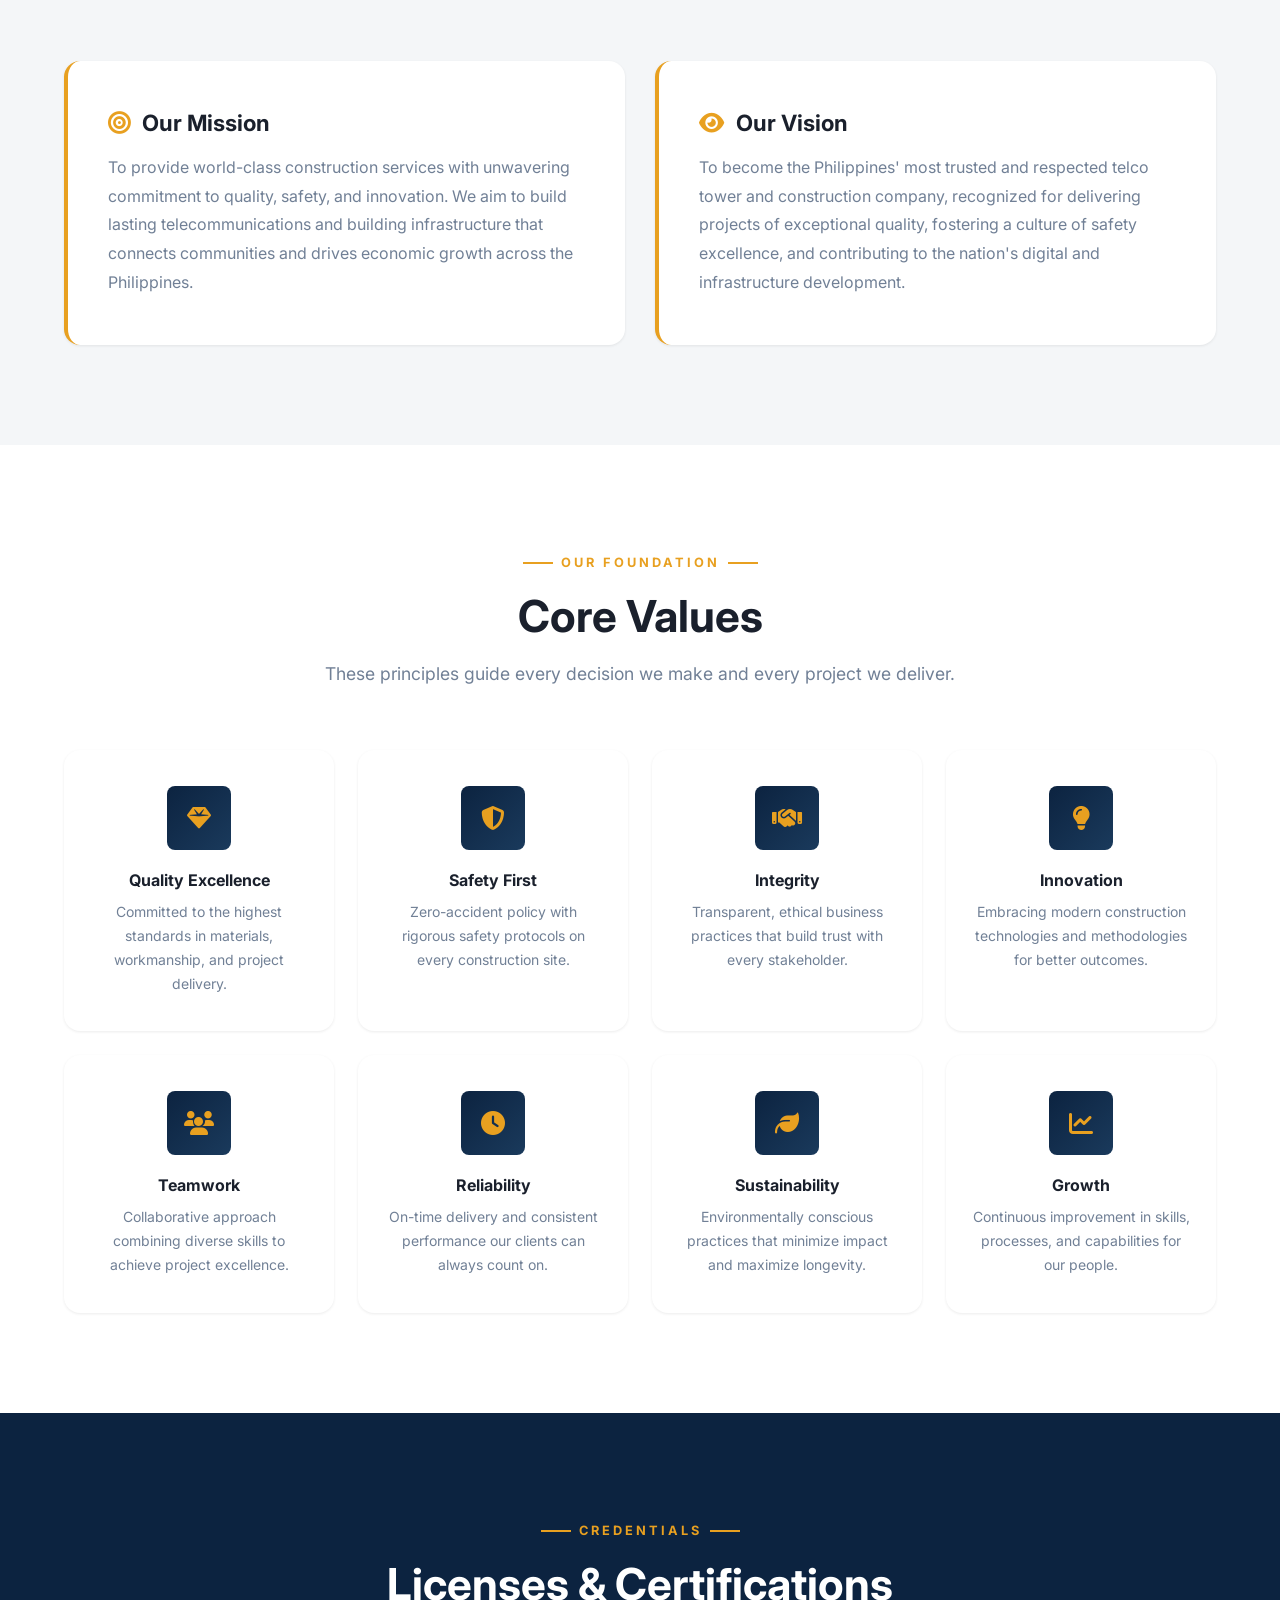
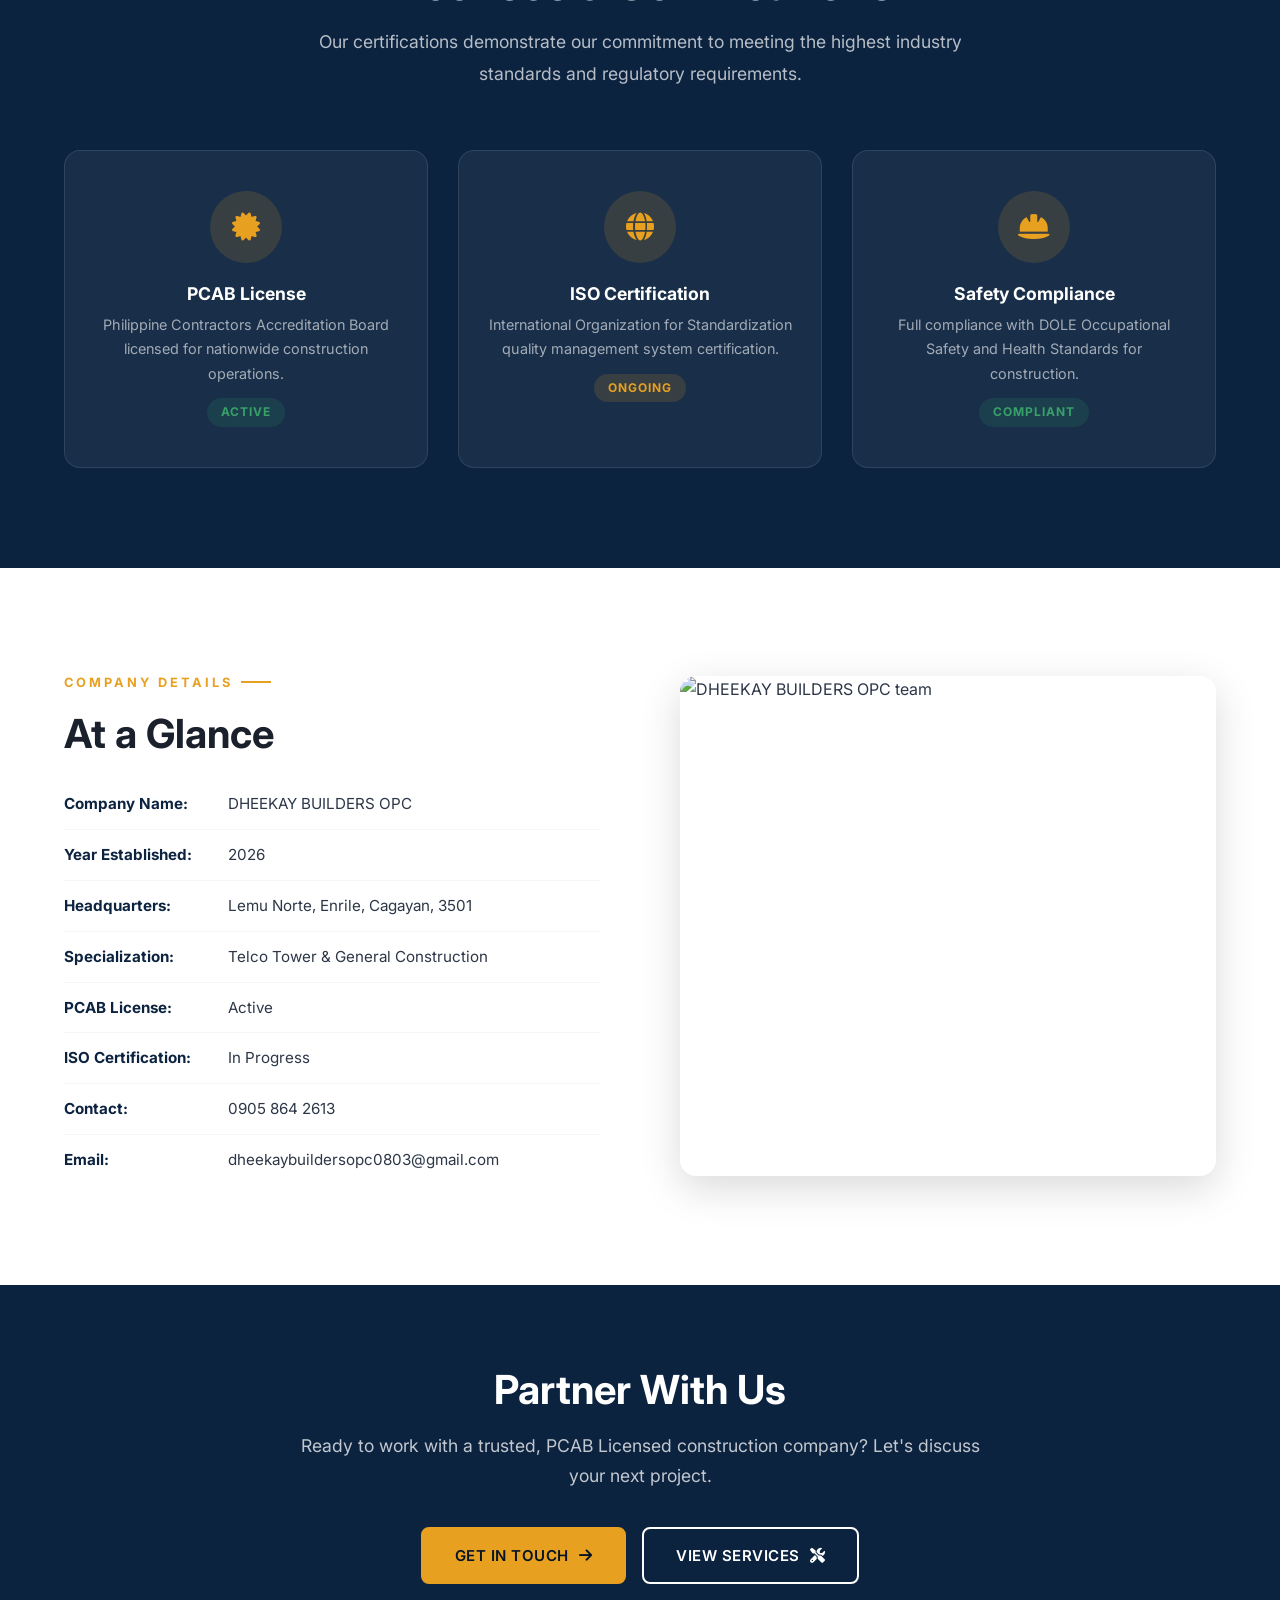
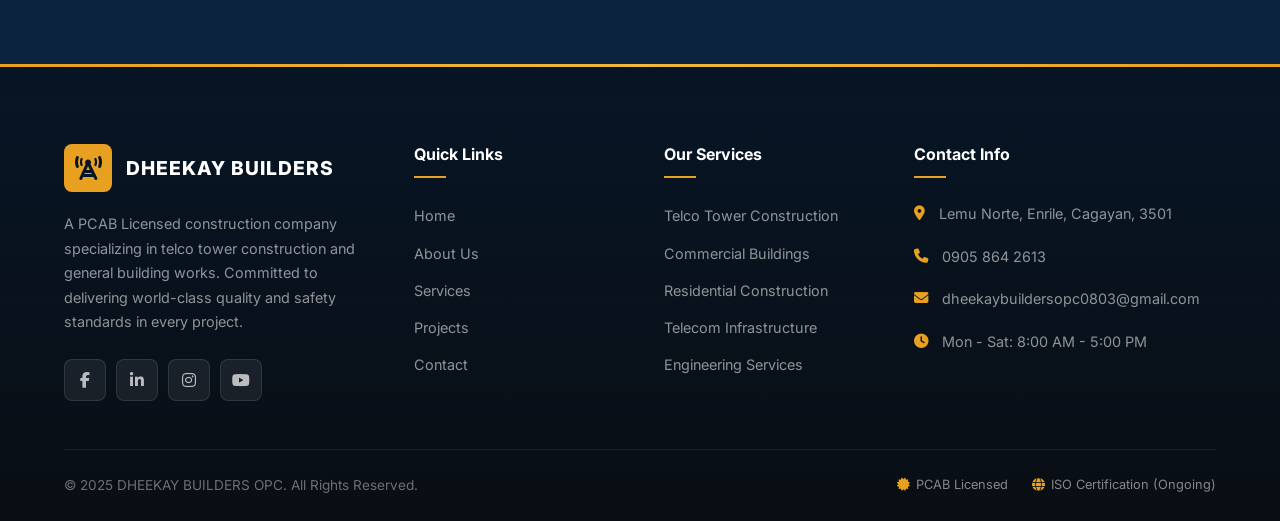
==== commit 35b4be82: "Complete website revision: professional telco tower construction design with new layout, optimized C" ====
--- a/about.html
+++ b/about.html
@@ -3,37 +3,37 @@
 <head>
     <meta charset="UTF-8">
     <meta name="viewport" content="width=device-width, initial-scale=1.0">
-    <meta name="description" content="About DHEEKAY BUILDERS OPC - A PCAB Licensed Construction Company established in 2026, specializing in Telco Tower and Engineering Construction">
-    <meta name="keywords" content="about dheekay builders, construction company Philippines, PCAB licensed, ISO certification">
+    <meta name="description" content="Learn about DHEEKAY BUILDERS OPC - Our mission, vision, core values, PCAB license, and ISO certification. Established 2026, specializing in telco tower construction.">
     <title>About Us | DHEEKAY BUILDERS OPC</title>
-    <link rel="stylesheet" href="css/styles.css">
     <link rel="preconnect" href="https://fonts.googleapis.com">
     <link rel="preconnect" href="https://fonts.gstatic.com" crossorigin>
-    <link href="https://fonts.googleapis.com/css2?family=Poppins:wght@300;400;500;600;700;800&display=swap" rel="stylesheet">
+    <link href="https://fonts.googleapis.com/css2?family=Inter:wght@300;400;500;600;700;800&display=swap" rel="stylesheet">
     <link rel="stylesheet" href="https://cdnjs.cloudflare.com/ajax/libs/font-awesome/6.4.0/css/all.min.css">
+    <link rel="stylesheet" href="css/styles.css">
 </head>
 <body>
+
     <!-- Header -->
-    <header class="header scrolled" id="header">
+    <header class="header" id="header">
         <div class="container">
             <nav class="navbar">
                 <a href="index.html" class="logo">
                     <div class="logo-icon">
-                        <i class="fas fa-hard-hat"></i>
+                        <i class="fas fa-tower-cell"></i>
                     </div>
                     <div class="logo-text">
                         <span class="company-name">DHEEKAY BUILDERS</span>
-                        <span class="company-tagline">OPC</span>
+                        <span class="company-tagline">Construction Excellence</span>
                     </div>
                 </a>
-                <ul class="nav-menu" id="nav-menu">
+                <ul class="nav-menu" id="navMenu">
                     <li><a href="index.html" class="nav-link">Home</a></li>
-                    <li><a href="about.html" class="nav-link active">About Us</a></li>
+                    <li><a href="about.html" class="nav-link active">About</a></li>
                     <li><a href="services.html" class="nav-link">Services</a></li>
-                    <li><a href="projects.html" class="nav-link">Designs</a></li>
+                    <li><a href="projects.html" class="nav-link">Projects</a></li>
                     <li><a href="contact.html" class="nav-link">Contact</a></li>
                 </ul>
-                <div class="nav-toggle" id="nav-toggle">
+                <div class="nav-toggle" id="navToggle">
                     <span></span>
                     <span></span>
                     <span></span>
@@ -48,253 +48,199 @@
             <h1>About Us</h1>
             <div class="breadcrumb">
                 <a href="index.html">Home</a>
-                <span>/</span>
+                <i class="fas fa-chevron-right" style="font-size: 0.7rem; color: rgba(255,255,255,0.5);"></i>
                 <span>About Us</span>
             </div>
         </div>
     </section>
 
     <!-- Company Overview -->
-    <section class="about-section">
+    <section class="section">
         <div class="container">
             <div class="about-grid">
-                <div class="about-content">
-                    <span class="section-subtitle">Who We Are</span>
-                    <h2>Building the Philippines' Future, One Structure at a Time</h2>
-                    <p>Established in 2026, <strong>DHEEKAY BUILDERS OPC</strong> is a premier construction company headquartered in Lemu Norte, Enrile, Cagayan, Philippines. We specialize in telecommunications tower construction and various engineering structures, delivering world-class quality to every project we undertake.</p>
-                    <p>As a PCAB-licensed contractor with ongoing ISO certification, we are committed to maintaining the highest standards of quality, safety, and professionalism in the construction industry. Our team of experienced engineers, architects, and skilled workers brings expertise and dedication to every project.</p>
-                    <p>From residential homes to commercial buildings, from institutional facilities to complex engineering structures, we have the capability and experience to handle diverse construction requirements. Our flagship service—Telco Tower Construction—positions us at the forefront of the Philippines' digital infrastructure development.</p>
-                    <div class="certifications">
-                        <div class="cert-badge">
+                <div class="about-content reveal-left">
+                    <div class="section-label">Who We Are</div>
+                    <h2>DHEEKAY BUILDERS OPC</h2>
+                    <p>DHEEKAY BUILDERS OPC is a premier construction company based in Lemu Norte, Enrile, Cagayan, Philippines. Established in 2026, we have rapidly built a reputation for excellence in telecommunications tower construction and general building works.</p>
+                    <p>As a PCAB Licensed contractor with ISO certification in progress, we are committed to delivering world-class construction services that meet the highest quality and safety standards. Our specialization in telco tower construction positions us as a trusted partner for major telecommunications operators across the Philippines.</p>
+                    <p>Our team of skilled engineers, project managers, and construction professionals brings expertise, dedication, and innovation to every project we undertake.</p>
+                    <div class="about-highlights">
+                        <div class="highlight-item">
                             <i class="fas fa-certificate"></i>
-                            <span>PCAB Licensed</span>
-                        </div>
-                        <div class="cert-badge">
-                            <i class="fas fa-award"></i>
-                            <span>ISO Certification (Ongoing)</span>
-                        </div>
-                    </div>
-                </div>
-                <div class="about-image">
-                    <img src="https://images.unsplash.com/photo-1504307651254-35680f356dfd?w=800&q=80" alt="Construction Team at Work">
+                            PCAB Licensed
+                        </div>
+                        <div class="highlight-item">
+                            <i class="fas fa-globe"></i>
+                            ISO Certified (Ongoing)
+                        </div>
+                        <div class="highlight-item">
+                            <i class="fas fa-tower-cell"></i>
+                            Telco Specialists
+                        </div>
+                        <div class="highlight-item">
+                            <i class="fas fa-star"></i>
+                            World-Class Quality
+                        </div>
+                    </div>
+                </div>
+                <div class="about-image reveal-right">
+                    <img src="https://images.unsplash.com/photo-1504307651254-35680f356dfd?w=800&q=80" alt="DHEEKAY BUILDERS OPC construction project">
+                    <div class="about-image-badge">
+                        <span class="badge-number">Est.</span>
+                        <span class="badge-text">2026</span>
+                    </div>
                 </div>
             </div>
         </div>
     </section>
 
     <!-- Mission & Vision -->
-    <section class="mission-vision">
-        <div class="container">
-            <div class="section-header">
-                <span class="section-subtitle">Our Purpose</span>
-                <h2 class="section-title">Mission & Vision</h2>
+    <section class="section section-gray">
+        <div class="container">
+            <div class="section-header reveal">
+                <div class="section-label">Our Purpose</div>
+                <h2>Mission & Vision</h2>
+                <p>Guided by a clear purpose and forward-thinking vision, we strive to set new benchmarks in the Philippine construction industry.</p>
             </div>
             <div class="mv-grid">
-                <div class="mv-card">
+                <div class="mv-card reveal-left">
                     <h3><i class="fas fa-bullseye"></i> Our Mission</h3>
-                    <p>To deliver exceptional construction services that exceed client expectations through innovative solutions, skilled craftsmanship, and unwavering commitment to quality. We aim to contribute to the Philippines' infrastructure development while creating lasting value for our clients, employees, and communities.</p>
-                </div>
-                <div class="mv-card">
+                    <p>To provide world-class construction services with unwavering commitment to quality, safety, and innovation. We aim to build lasting telecommunications and building infrastructure that connects communities and drives economic growth across the Philippines.</p>
+                </div>
+                <div class="mv-card reveal-right">
                     <h3><i class="fas fa-eye"></i> Our Vision</h3>
-                    <p>To become the most trusted and respected construction company in the Philippines, recognized for our excellence in telecommunications infrastructure and engineering construction. We envision a future where DHEEKAY BUILDERS is synonymous with quality, innovation, and integrity in the construction industry.</p>
+                    <p>To become the Philippines' most trusted and respected telco tower and construction company, recognized for delivering projects of exceptional quality, fostering a culture of safety excellence, and contributing to the nation's digital and infrastructure development.</p>
                 </div>
             </div>
         </div>
     </section>
 
     <!-- Core Values -->
-    <section class="values-section">
-        <div class="container">
-            <div class="section-header">
-                <span class="section-subtitle">What Drives Us</span>
-                <h2 class="section-title">Our Core Values</h2>
-                <p class="section-description">The principles that guide everything we do</p>
+    <section class="section">
+        <div class="container">
+            <div class="section-header reveal">
+                <div class="section-label">Our Foundation</div>
+                <h2>Core Values</h2>
+                <p>These principles guide every decision we make and every project we deliver.</p>
             </div>
             <div class="values-grid">
-                <div class="value-card">
-                    <div class="value-icon">
-                        <i class="fas fa-award"></i>
+                <div class="value-card reveal">
+                    <div class="value-icon">
+                        <i class="fas fa-gem"></i>
                     </div>
                     <h4>Quality Excellence</h4>
-                    <p>We maintain world-class standards in every project, using premium materials and best construction practices.</p>
-                </div>
-                <div class="value-card">
-                    <div class="value-icon">
-                        <i class="fas fa-shield-alt"></i>
+                    <p>Committed to the highest standards in materials, workmanship, and project delivery.</p>
+                </div>
+                <div class="value-card reveal">
+                    <div class="value-icon">
+                        <i class="fas fa-shield-halved"></i>
                     </div>
                     <h4>Safety First</h4>
-                    <p>The safety of our workers, clients, and communities is our top priority in every construction activity.</p>
-                </div>
-                <div class="value-card">
+                    <p>Zero-accident policy with rigorous safety protocols on every construction site.</p>
+                </div>
+                <div class="value-card reveal">
                     <div class="value-icon">
                         <i class="fas fa-handshake"></i>
                     </div>
                     <h4>Integrity</h4>
-                    <p>We conduct business with honesty, transparency, and ethical practices that build lasting trust.</p>
-                </div>
-                <div class="value-card">
+                    <p>Transparent, ethical business practices that build trust with every stakeholder.</p>
+                </div>
+                <div class="value-card reveal">
                     <div class="value-icon">
                         <i class="fas fa-lightbulb"></i>
                     </div>
                     <h4>Innovation</h4>
-                    <p>We embrace modern technologies and innovative solutions to deliver efficient and superior results.</p>
-                </div>
-                <div class="value-card">
+                    <p>Embracing modern construction technologies and methodologies for better outcomes.</p>
+                </div>
+                <div class="value-card reveal">
                     <div class="value-icon">
                         <i class="fas fa-users"></i>
                     </div>
                     <h4>Teamwork</h4>
-                    <p>Our success is built on collaboration, mutual respect, and the collective expertise of our team.</p>
-                </div>
-                <div class="value-card">
-                    <div class="value-icon">
-                        <i class="fas fa-heart"></i>
-                    </div>
-                    <h4>Client Focus</h4>
-                    <p>We are dedicated to understanding and exceeding our clients' needs and expectations.</p>
-                </div>
-                <div class="value-card">
+                    <p>Collaborative approach combining diverse skills to achieve project excellence.</p>
+                </div>
+                <div class="value-card reveal">
+                    <div class="value-icon">
+                        <i class="fas fa-clock"></i>
+                    </div>
+                    <h4>Reliability</h4>
+                    <p>On-time delivery and consistent performance our clients can always count on.</p>
+                </div>
+                <div class="value-card reveal">
                     <div class="value-icon">
                         <i class="fas fa-leaf"></i>
                     </div>
                     <h4>Sustainability</h4>
-                    <p>We are committed to environmentally responsible construction practices for a greener future.</p>
-                </div>
-                <div class="value-card">
-                    <div class="value-icon">
-                        <i class="fas fa-flag"></i>
-                    </div>
-                    <h4>Filipino Pride</h4>
-                    <p>We take pride in contributing to nation-building and showcasing Filipino excellence worldwide.</p>
-                </div>
-            </div>
-        </div>
-    </section>
-
-    <!-- Why Choose Us -->
-    <section class="why-choose-us bg-light-gray">
-        <div class="container">
-            <div class="why-grid">
-                <div class="why-content">
-                    <span class="section-subtitle">Why Choose Us</span>
-                    <h2 class="section-title">The DHEEKAY Difference</h2>
-                    <div class="why-list">
-                        <div class="why-item">
-                            <div class="why-icon">
-                                <i class="fas fa-check-circle"></i>
-                            </div>
-                            <div class="why-text">
-                                <h4>PCAB Licensed Contractor</h4>
-                                <p>Fully accredited by the Philippine Contractors Accreditation Board, ensuring compliance with national construction standards.</p>
-                            </div>
-                        </div>
-                        <div class="why-item">
-                            <div class="why-icon">
-                                <i class="fas fa-check-circle"></i>
-                            </div>
-                            <div class="why-text">
-                                <h4>ISO Certification (Ongoing)</h4>
-                                <p>Pursuing international quality management certification to ensure consistent, world-class service delivery.</p>
-                            </div>
-                        </div>
-                        <div class="why-item">
-                            <div class="why-icon">
-                                <i class="fas fa-check-circle"></i>
-                            </div>
-                            <div class="why-text">
-                                <h4>Telco Tower Specialists</h4>
-                                <p>Expertise in telecommunications infrastructure construction, supporting the Philippines' connectivity goals.</p>
-                            </div>
-                        </div>
-                        <div class="why-item">
-                            <div class="why-icon">
-                                <i class="fas fa-check-circle"></i>
-                            </div>
-                            <div class="why-text">
-                                <h4>Experienced Team</h4>
-                                <p>Skilled engineers, architects, and construction professionals dedicated to project excellence.</p>
-                            </div>
-                        </div>
-                        <div class="why-item">
-                            <div class="why-icon">
-                                <i class="fas fa-check-circle"></i>
-                            </div>
-                            <div class="why-text">
-                                <h4>On-Time Delivery</h4>
-                                <p>Committed to meeting project deadlines without compromising quality or safety.</p>
-                            </div>
-                        </div>
-                        <div class="why-item">
-                            <div class="why-icon">
-                                <i class="fas fa-check-circle"></i>
-                            </div>
-                            <div class="why-text">
-                                <h4>Competitive Pricing</h4>
-                                <p>Fair and transparent pricing that delivers value without sacrificing quality.</p>
-                            </div>
-                        </div>
-                    </div>
-                </div>
-                <div class="why-image">
-                    <img src="https://images.unsplash.com/photo-1541888946425-d81bb19240f5?w=800&q=80" alt="Construction Excellence">
-                </div>
-            </div>
-        </div>
-    </section>
-
-    <!-- Company Info -->
-    <section class="about-section">
-        <div class="container">
-            <div class="section-header">
-                <span class="section-subtitle">Company Overview</span>
-                <h2 class="section-title">Company Information</h2>
-            </div>
-            <div class="about-grid gap-40">
-                <div class="mv-card bg-light-gray">
-                    <h3><i class="fas fa-building"></i> Company Details</h3>
+                    <p>Environmentally conscious practices that minimize impact and maximize longevity.</p>
+                </div>
+                <div class="value-card reveal">
+                    <div class="value-icon">
+                        <i class="fas fa-chart-line"></i>
+                    </div>
+                    <h4>Growth</h4>
+                    <p>Continuous improvement in skills, processes, and capabilities for our people.</p>
+                </div>
+            </div>
+        </div>
+    </section>
+
+    <!-- Certifications -->
+    <section class="section section-dark">
+        <div class="container">
+            <div class="section-header reveal">
+                <div class="section-label">Credentials</div>
+                <h2>Licenses & Certifications</h2>
+                <p>Our certifications demonstrate our commitment to meeting the highest industry standards and regulatory requirements.</p>
+            </div>
+            <div class="certs-grid">
+                <div class="cert-card reveal">
+                    <div class="cert-icon">
+                        <i class="fas fa-certificate"></i>
+                    </div>
+                    <h4>PCAB License</h4>
+                    <p>Philippine Contractors Accreditation Board licensed for nationwide construction operations.</p>
+                    <span class="status-badge status-active">Active</span>
+                </div>
+                <div class="cert-card reveal">
+                    <div class="cert-icon">
+                        <i class="fas fa-globe"></i>
+                    </div>
+                    <h4>ISO Certification</h4>
+                    <p>International Organization for Standardization quality management system certification.</p>
+                    <span class="status-badge status-ongoing">Ongoing</span>
+                </div>
+                <div class="cert-card reveal">
+                    <div class="cert-icon">
+                        <i class="fas fa-hard-hat"></i>
+                    </div>
+                    <h4>Safety Compliance</h4>
+                    <p>Full compliance with DOLE Occupational Safety and Health Standards for construction.</p>
+                    <span class="status-badge status-active">Compliant</span>
+                </div>
+            </div>
+        </div>
+    </section>
+
+    <!-- Company Details -->
+    <section class="section">
+        <div class="container">
+            <div class="about-grid">
+                <div class="about-content reveal-left">
+                    <div class="section-label">Company Details</div>
+                    <h2>At a Glance</h2>
                     <ul class="company-info-list">
-                        <li>
-                            <strong>Company Name:</strong> DHEEKAY BUILDERS OPC
-                        </li>
-                        <li>
-                            <strong>Year Established:</strong> 2026
-                        </li>
-                        <li>
-                            <strong>Business Type:</strong> One Person Corporation
-                        </li>
-                        <li>
-                            <strong>Location:</strong> Lemu Norte, Enrile, Cagayan, 3501
-                        </li>
-                        <li>
-                            <strong>License:</strong> PCAB Licensed Contractor
-                        </li>
-                        <li>
-                            <strong>Certification:</strong> ISO Certification (Ongoing)
-                        </li>
+                        <li><strong>Company Name:</strong> DHEEKAY BUILDERS OPC</li>
+                        <li><strong>Year Established:</strong> 2026</li>
+                        <li><strong>Headquarters:</strong> Lemu Norte, Enrile, Cagayan, 3501</li>
+                        <li><strong>Specialization:</strong> Telco Tower & General Construction</li>
+                        <li><strong>PCAB License:</strong> Active</li>
+                        <li><strong>ISO Certification:</strong> In Progress</li>
+                        <li><strong>Contact:</strong> 0905 864 2613</li>
+                        <li><strong>Email:</strong> dheekaybuildersopc0803@gmail.com</li>
                     </ul>
                 </div>
-                <div class="mv-card bg-light-gray">
-                    <h3><i class="fas fa-tools"></i> Areas of Expertise</h3>
-                    <ul class="expertise-list">
-                        <li>
-                            <i class="fas fa-broadcast-tower"></i> Telco Tower Construction
-                        </li>
-                        <li>
-                            <i class="fas fa-hard-hat"></i> Engineering Structures
-                        </li>
-                        <li>
-                            <i class="fas fa-home"></i> Residential Construction
-                        </li>
-                        <li>
-                            <i class="fas fa-city"></i> Commercial Buildings
-                        </li>
-                        <li>
-                            <i class="fas fa-building"></i> Office Buildings
-                        </li>
-                        <li>
-                            <i class="fas fa-university"></i> Institutional Buildings
-                        </li>
-                    </ul>
+                <div class="about-image reveal-right">
+                    <img src="https://images.unsplash.com/photo-1541888946425-d81bb19240f5?w=800&q=80" alt="DHEEKAY BUILDERS OPC team">
                 </div>
             </div>
         </div>
@@ -303,12 +249,12 @@
     <!-- CTA Section -->
     <section class="cta-section">
         <div class="container">
-            <div class="cta-content">
-                <h2>Ready to Work With Us?</h2>
-                <p>Let's discuss how we can bring your construction project to life with quality and excellence.</p>
+            <div class="cta-content reveal">
+                <h2>Partner With Us</h2>
+                <p>Ready to work with a trusted, PCAB Licensed construction company? Let's discuss your next project.</p>
                 <div class="cta-buttons">
-                    <a href="contact.html" class="btn btn-white">Contact Us</a>
-                    <a href="services.html" class="btn btn-outline-white">Our Services</a>
+                    <a href="contact.html" class="btn btn-primary">Get in Touch <i class="fas fa-arrow-right"></i></a>
+                    <a href="services.html" class="btn btn-outline">View Services <i class="fas fa-tools"></i></a>
                 </div>
             </div>
         </div>
@@ -320,66 +266,71 @@
             <div class="footer-grid">
                 <div class="footer-about">
                     <div class="footer-logo">
-                        <i class="fas fa-hard-hat"></i>
-                        <span>DHEEKAY BUILDERS OPC</span>
-                    </div>
-                    <p>Your trusted partner in construction excellence. Specializing in Telco Tower Construction and world-class engineering structures since 2026.</p>
+                        <div class="footer-logo-icon">
+                            <i class="fas fa-tower-cell"></i>
+                        </div>
+                        <span>DHEEKAY BUILDERS</span>
+                    </div>
+                    <p>A PCAB Licensed construction company specializing in telco tower construction and general building works. Committed to delivering world-class quality and safety standards in every project.</p>
                     <div class="footer-social">
                         <a href="#" aria-label="Facebook"><i class="fab fa-facebook-f"></i></a>
+                        <a href="#" aria-label="LinkedIn"><i class="fab fa-linkedin-in"></i></a>
                         <a href="#" aria-label="Instagram"><i class="fab fa-instagram"></i></a>
-                        <a href="#" aria-label="LinkedIn"><i class="fab fa-linkedin-in"></i></a>
-                    </div>
-                </div>
-                <div class="footer-links">
+                        <a href="#" aria-label="YouTube"><i class="fab fa-youtube"></i></a>
+                    </div>
+                </div>
+                <div>
                     <h4>Quick Links</h4>
-                    <ul>
+                    <ul class="footer-links">
                         <li><a href="index.html">Home</a></li>
                         <li><a href="about.html">About Us</a></li>
                         <li><a href="services.html">Services</a></li>
-                        <li><a href="projects.html">Designs</a></li>
+                        <li><a href="projects.html">Projects</a></li>
                         <li><a href="contact.html">Contact</a></li>
                     </ul>
                 </div>
-                <div class="footer-services">
+                <div>
                     <h4>Our Services</h4>
-                    <ul>
+                    <ul class="footer-links">
                         <li><a href="services.html">Telco Tower Construction</a></li>
+                        <li><a href="services.html">Commercial Buildings</a></li>
                         <li><a href="services.html">Residential Construction</a></li>
-                        <li><a href="services.html">Commercial Buildings</a></li>
-                        <li><a href="services.html">Institutional Buildings</a></li>
-                        <li><a href="services.html">Engineering Structures</a></li>
+                        <li><a href="services.html">Telecom Infrastructure</a></li>
+                        <li><a href="services.html">Engineering Services</a></li>
                     </ul>
                 </div>
-                <div class="footer-contact">
+                <div>
                     <h4>Contact Info</h4>
-                    <ul>
-                        <li>
-                            <i class="fas fa-map-marker-alt"></i>
-                            <span>Lemu Norte, Enrile, Cagayan, 3501</span>
-                        </li>
-                        <li>
-                            <i class="fas fa-phone"></i>
-                            <a href="tel:09058642613">09058642613</a>
-                        </li>
-                        <li>
-                            <i class="fas fa-envelope"></i>
-                            <a href="mailto:dheekaybuildersopc0803@gmail.com">dheekaybuildersopc0803@gmail.com</a>
-                        </li>
-                    </ul>
+                    <div class="footer-contact-item">
+                        <i class="fas fa-location-dot"></i>
+                        <span>Lemu Norte, Enrile, Cagayan, 3501</span>
+                    </div>
+                    <div class="footer-contact-item">
+                        <i class="fas fa-phone"></i>
+                        <a href="tel:09058642613">0905 864 2613</a>
+                    </div>
+                    <div class="footer-contact-item">
+                        <i class="fas fa-envelope"></i>
+                        <a href="mailto:dheekaybuildersopc0803@gmail.com">dheekaybuildersopc0803@gmail.com</a>
+                    </div>
+                    <div class="footer-contact-item">
+                        <i class="fas fa-clock"></i>
+                        <span>Mon - Sat: 8:00 AM - 5:00 PM</span>
+                    </div>
                 </div>
             </div>
             <div class="footer-bottom">
-                <div class="footer-certifications">
+                <p>&copy; 2025 DHEEKAY BUILDERS OPC. All Rights Reserved.</p>
+                <div class="footer-certs">
                     <span><i class="fas fa-certificate"></i> PCAB Licensed</span>
-                    <span><i class="fas fa-award"></i> ISO Certification (Ongoing)</span>
-                </div>
-                <p>&copy; 2026 DHEEKAY BUILDERS OPC. All Rights Reserved.</p>
+                    <span><i class="fas fa-globe"></i> ISO Certification (Ongoing)</span>
+                </div>
             </div>
         </div>
     </footer>
 
-    <!-- Back to Top Button -->
-    <a href="#" class="back-to-top" id="backToTop" aria-label="Back to top">
+    <!-- Back to Top -->
+    <a href="#" class="back-to-top" id="backToTop">
         <i class="fas fa-chevron-up"></i>
     </a>
 
--- a/css/styles.css
+++ b/css/styles.css
@@ -1,48 +1,36 @@
 /* ============================================
-   DHEEKAY BUILDERS OPC - Enhanced Stylesheet
-   Dark Professional Theme - Jethrock Inspired
-   Filipino Cagayan Valley Construction Company
+   DHEEKAY BUILDERS OPC - Professional Website
+   Telco Tower & Construction Company
    ============================================ */
 
 /* CSS Variables */
 :root {
-    /* Primary Colors - Dark Professional Theme */
-    --primary-color: #1a2d42;
-    --primary-dark: #0f1a26;
-    --primary-light: #2a4a6a;
-    --secondary-color: #d4a84b;
-    --secondary-dark: #b8922e;
-    --secondary-light: #e8c46a;
-    --accent-color: #f5b041;
-    
-    /* Neutral Colors */
-    --dark-color: #0a0f14;
-    --dark-gray: #1e2a36;
-    --medium-gray: #3d4f5f;
-    --light-gray: #f8f9fa;
-    --off-white: #f0f2f5;
+    --primary: #0c2340;
+    --primary-light: #1a3a5c;
+    --primary-dark: #061525;
+    --accent: #e8a020;
+    --accent-light: #f0b840;
+    --accent-dark: #c88a10;
+    --dark: #0a0e14;
+    --dark-gray: #1c2530;
+    --medium-gray: #4a5568;
+    --light-gray: #f4f6f8;
+    --off-white: #edf0f4;
     --white: #ffffff;
-    
-    /* Text Colors */
-    --text-color: #2c3e50;
-    --text-light: #6c7a89;
-    --text-dark: #1a252f;
-    --text-white: #ffffff;
-    
-    /* Effects */
-    --shadow-sm: 0 2px 8px rgba(0, 0, 0, 0.08);
-    --shadow: 0 4px 20px rgba(0, 0, 0, 0.12);
-    --shadow-lg: 0 10px 40px rgba(0, 0, 0, 0.18);
-    --shadow-gold: 0 4px 20px rgba(212, 168, 75, 0.3);
-    --transition: all 0.4s cubic-bezier(0.4, 0, 0.2, 1);
-    --transition-fast: all 0.2s ease;
-    
-    /* Spacing */
-    --section-padding: 100px 0;
-    --section-padding-sm: 60px 0;
-}
-
-/* Reset & Base Styles */
+    --text: #2d3748;
+    --text-light: #718096;
+    --text-dark: #1a202c;
+    --success: #38a169;
+    --shadow-sm: 0 1px 3px rgba(0,0,0,0.08);
+    --shadow: 0 4px 16px rgba(0,0,0,0.1);
+    --shadow-lg: 0 12px 40px rgba(0,0,0,0.15);
+    --shadow-accent: 0 8px 30px rgba(232,160,32,0.25);
+    --radius: 8px;
+    --radius-lg: 16px;
+    --transition: all 0.35s cubic-bezier(0.4, 0, 0.2, 1);
+}
+
+/* Reset */
 *, *::before, *::after {
     margin: 0;
     padding: 0;
@@ -55,107 +43,23 @@
 }
 
 body {
-    font-family: 'Poppins', sans-serif;
-    font-size: 1rem;
-    line-height: 1.8;
-    color: var(--text-color);
-    background-color: var(--white);
+    font-family: 'Inter', sans-serif;
+    color: var(--text);
+    background: var(--white);
+    line-height: 1.7;
     overflow-x: hidden;
     -webkit-font-smoothing: antialiased;
-    -moz-osx-font-smoothing: grayscale;
-}
-
-a {
-    text-decoration: none;
-    color: inherit;
-    transition: var(--transition);
-}
-
-a:hover {
-    color: var(--secondary-color);
-}
-
-ul {
-    list-style: none;
-}
-
-img {
-    max-width: 100%;
-    height: auto;
-    display: block;
-}
-
-h1, h2, h3, h4, h5, h6 {
-    font-weight: 600;
-    line-height: 1.3;
-    color: var(--text-dark);
-}
-
-p {
-    margin-bottom: 1rem;
-}
-
-/* Container */
+}
+
+a { text-decoration: none; color: inherit; transition: var(--transition); }
+ul { list-style: none; }
+img { max-width: 100%; height: auto; display: block; }
+h1, h2, h3, h4, h5, h6 { font-weight: 700; line-height: 1.25; color: var(--text-dark); }
+
 .container {
     max-width: 1200px;
     margin: 0 auto;
-    padding: 0 20px;
-}
-
-.container-lg {
-    max-width: 1400px;
-    margin: 0 auto;
-    padding: 0 40px;
-}
-
-/* ============================================
-   TYPOGRAPHY
-   ============================================ */
-.section-subtitle {
-    display: inline-block;
-    font-size: 0.875rem;
-    font-weight: 600;
-    text-transform: uppercase;
-    letter-spacing: 3px;
-    color: var(--secondary-color);
-    margin-bottom: 15px;
-    position: relative;
-}
-
-.section-subtitle::before {
-    content: '';
-    position: absolute;
-    left: -40px;
-    top: 50%;
-    width: 30px;
-    height: 2px;
-    background: var(--secondary-color);
-}
-
-.section-title {
-    font-size: 2.75rem;
-    font-weight: 700;
-    color: var(--primary-color);
-    margin-bottom: 20px;
-    line-height: 1.2;
-}
-
-.section-title span {
-    color: var(--secondary-color);
-}
-
-.section-description {
-    font-size: 1.125rem;
-    color: var(--text-light);
-    max-width: 700px;
-    margin: 0 auto 50px;
-    line-height: 1.8;
-}
-
-.section-header {
-    text-align: center;
-    margin-bottom: 70px;
-    padding-left: 40px;
+    padding: 0 24px;
 }
 
 /* ============================================
@@ -164,76 +68,70 @@
 .btn {
     display: inline-flex;
     align-items: center;
-    justify-content: center;
-    padding: 16px 36px;
+    gap: 10px;
+    padding: 14px 32px;
+    font-family: inherit;
     font-size: 0.9375rem;
     font-weight: 600;
+    border: 2px solid transparent;
+    border-radius: var(--radius);
+    cursor: pointer;
+    transition: var(--transition);
     text-transform: uppercase;
-    letter-spacing: 1px;
-    border: none;
-    cursor: pointer;
-    transition: var(--transition);
-    gap: 10px;
+    letter-spacing: 0.5px;
 }
 
 .btn-primary {
-    background: var(--secondary-color);
+    background: var(--accent);
     color: var(--primary-dark);
+    border-color: var(--accent);
 }
 
 .btn-primary:hover {
-    background: var(--secondary-light);
-    color: var(--primary-dark);
-    transform: translateY(-3px);
-    box-shadow: var(--shadow-gold);
+    background: var(--accent-light);
+    border-color: var(--accent-light);
+    transform: translateY(-2px);
+    box-shadow: var(--shadow-accent);
 }
 
 .btn-outline {
     background: transparent;
     color: var(--white);
-    border: 2px solid var(--white);
+    border-color: var(--white);
 }
 
 .btn-outline:hover {
     background: var(--white);
-    color: var(--primary-dark);
-}
-
-.btn-dark {
-    background: var(--primary-color);
-    color: var(--white);
-}
-
-.btn-dark:hover {
-    background: var(--primary-dark);
-    transform: translateY(-3px);
+    color: var(--primary);
+    transform: translateY(-2px);
+}
+
+.btn-outline-dark {
+    background: transparent;
+    color: var(--primary);
+    border-color: var(--primary);
+}
+
+.btn-outline-dark:hover {
+    background: var(--primary);
+    color: var(--white);
+    transform: translateY(-2px);
 }
 
 .btn-white {
     background: var(--white);
-    color: var(--primary-dark);
+    color: var(--primary);
+    border-color: var(--white);
 }
 
 .btn-white:hover {
-    background: var(--secondary-color);
-    color: var(--primary-dark);
-    transform: translateY(-3px);
-}
-
-.btn-outline-white {
     background: transparent;
     color: var(--white);
-    border: 2px solid rgba(255, 255, 255, 0.5);
-}
-
-.btn-outline-white:hover {
-    background: var(--white);
-    color: var(--primary-dark);
-    border-color: var(--white);
+    transform: translateY(-2px);
 }
 
 /* ============================================
-   HEADER & NAVIGATION
+   HEADER / NAVIGATION
    ============================================ */
 .header {
     position: fixed;
@@ -241,117 +139,92 @@
     left: 0;
     width: 100%;
     z-index: 1000;
-    background: transparent;
-    padding: 0;
+    padding: 20px 0;
     transition: var(--transition);
 }
 
 .header.scrolled {
-    background: var(--white);
-    box-shadow: var(--shadow);
-}
-
-.header.scrolled .nav-link {
-    color: var(--text-dark);
-}
-
-.header.scrolled .logo .company-name {
-    color: var(--primary-color);
-}
-
-.header.scrolled .header-contact {
-    color: var(--text-dark);
+    background: var(--primary);
+    padding: 12px 0;
+    box-shadow: 0 4px 20px rgba(0,0,0,0.3);
 }
 
 .navbar {
     display: flex;
+    align-items: center;
     justify-content: space-between;
-    align-items: center;
-    height: 90px;
-    padding: 0 20px;
 }
 
 .logo {
     display: flex;
     align-items: center;
-    gap: 15px;
-    z-index: 1001;
+    gap: 14px;
 }
 
 .logo-icon {
-    width: 50px;
-    height: 50px;
-    background: var(--secondary-color);
+    width: 48px;
+    height: 48px;
+    background: var(--accent);
+    border-radius: var(--radius);
     display: flex;
     align-items: center;
     justify-content: center;
+}
+
+.logo-icon i {
     font-size: 1.5rem;
     color: var(--primary-dark);
 }
 
-.logo-text {
-    display: flex;
-    flex-direction: column;
-}
-
-.company-name {
+.logo-text .company-name {
+    display: block;
     font-size: 1.25rem;
-    font-weight: 700;
-    color: var(--white);
-    letter-spacing: 1px;
-    transition: var(--transition);
-}
-
-.company-tagline {
-    font-size: 0.75rem;
+    font-weight: 800;
+    color: var(--white);
+    letter-spacing: 1.5px;
+    line-height: 1.2;
+}
+
+.logo-text .company-tagline {
+    display: block;
+    font-size: 0.7rem;
+    color: var(--accent);
+    letter-spacing: 3px;
+    text-transform: uppercase;
+    font-weight: 600;
+}
+
+.nav-menu {
+    display: flex;
+    align-items: center;
+    gap: 8px;
+}
+
+.nav-link {
+    padding: 10px 20px;
+    font-size: 0.9rem;
     font-weight: 500;
-    color: var(--secondary-color);
-    letter-spacing: 2px;
-}
-
-.nav-menu {
-    display: flex;
-    align-items: center;
-    gap: 40px;
-}
-
-.nav-link {
-    font-size: 0.9375rem;
-    font-weight: 500;
-    color: var(--white);
-    text-transform: uppercase;
-    letter-spacing: 1px;
-    position: relative;
-    padding: 10px 0;
-}
-
-.nav-link::after {
-    content: '';
-    position: absolute;
-    bottom: 0;
-    left: 0;
-    width: 0;
-    height: 2px;
-    background: var(--secondary-color);
-    transition: var(--transition);
-}
-
-.nav-link:hover::after,
-.nav-link.active::after {
-    width: 100%;
+    color: rgba(255,255,255,0.85);
+    border-radius: var(--radius);
+    transition: var(--transition);
 }
 
 .nav-link:hover,
 .nav-link.active {
-    color: var(--secondary-color);
+    color: var(--white);
+    background: rgba(255,255,255,0.1);
+}
+
+.nav-link.active {
+    color: var(--accent);
 }
 
 .nav-toggle {
     display: none;
     flex-direction: column;
-    gap: 6px;
+    gap: 5px;
     cursor: pointer;
-    z-index: 1001;
+    padding: 8px;
 }
 
 .nav-toggle span {
@@ -359,18 +232,16 @@
     height: 2px;
     background: var(--white);
     transition: var(--transition);
-}
-
-.header.scrolled .nav-toggle span {
-    background: var(--primary-color);
+    border-radius: 2px;
 }
 
 /* ============================================
-   HERO SECTION - Full Screen with Video Feel
+   HERO SECTION
    ============================================ */
 .hero {
     position: relative;
-    min-height: 100vh;
+    height: 100vh;
+    min-height: 700px;
     display: flex;
     align-items: center;
     overflow: hidden;
@@ -378,22 +249,14 @@
 
 .hero-slider {
     position: absolute;
-    top: 0;
-    left: 0;
-    width: 100%;
-    height: 100%;
+    inset: 0;
 }
 
 .hero-slide {
     position: absolute;
-    top: 0;
-    left: 0;
-    width: 100%;
-    height: 100%;
+    inset: 0;
     opacity: 0;
-    transition: opacity 1.5s ease-in-out;
-    display: flex;
-    align-items: center;
+    transition: opacity 1.2s ease;
 }
 
 .hero-slide.active {
@@ -403,21 +266,17 @@
 .hero-slide::before {
     content: '';
     position: absolute;
-    top: 0;
-    left: 0;
-    width: 100%;
-    height: 100%;
-    background: linear-gradient(135deg, rgba(10, 15, 20, 0.9) 0%, rgba(26, 45, 66, 0.7) 100%);
+    inset: 0;
+    background: linear-gradient(135deg, rgba(6,21,37,0.92) 0%, rgba(12,35,64,0.75) 50%, rgba(6,21,37,0.85) 100%);
     z-index: 1;
 }
 
-/* Hero slide backgrounds - Filipino Construction & Philippine Designs */
 .hero-slide-1 {
-    background: url('https://images.unsplash.com/photo-1531346878377-a5be20888e57?w=1920&q=80') center/cover no-repeat;
+    background: url('https://images.unsplash.com/photo-1544197150-b99a580bb7a8?w=1920&q=80') center/cover no-repeat;
 }
 
 .hero-slide-2 {
-    background: url('https://images.unsplash.com/photo-1613977257363-707ba9348227?w=1920&q=80') center/cover no-repeat;
+    background: url('https://images.unsplash.com/photo-1504307651254-35680f356dfd?w=1920&q=80') center/cover no-repeat;
 }
 
 .hero-slide-3 {
@@ -427,280 +286,296 @@
 .hero-content {
     position: relative;
     z-index: 2;
-    max-width: 900px;
-    padding: 0 60px;
-    animation: fadeInUp 1s ease-out;
-}
-
-.hero-content h1 {
-    font-size: 4rem;
-    font-weight: 700;
-    color: var(--white);
-    line-height: 1.1;
-    margin-bottom: 25px;
+    max-width: 800px;
+    padding: 0 24px;
+    margin: 0 auto;
+}
+
+.hero-badge {
+    display: inline-flex;
+    align-items: center;
+    gap: 8px;
+    padding: 8px 20px;
+    background: rgba(232,160,32,0.15);
+    border: 1px solid rgba(232,160,32,0.3);
+    border-radius: 50px;
+    color: var(--accent);
+    font-size: 0.8rem;
+    font-weight: 600;
     text-transform: uppercase;
     letter-spacing: 2px;
+    margin-bottom: 24px;
+}
+
+.hero-content h1 {
+    font-size: 3.75rem;
+    font-weight: 800;
+    color: var(--white);
+    line-height: 1.1;
+    margin-bottom: 20px;
 }
 
 .hero-content h1 span {
-    color: var(--secondary-color);
-    display: block;
+    color: var(--accent);
 }
 
 .hero-content p {
-    font-size: 1.25rem;
-    color: rgba(255, 255, 255, 0.85);
-    margin-bottom: 40px;
+    font-size: 1.2rem;
+    color: rgba(255,255,255,0.8);
+    margin-bottom: 36px;
     max-width: 600px;
     line-height: 1.8;
 }
 
 .hero-buttons {
     display: flex;
-    gap: 20px;
+    gap: 16px;
     flex-wrap: wrap;
 }
 
 .hero-slider-nav {
     position: absolute;
-    bottom: 60px;
-    left: 60px;
+    bottom: 50px;
+    left: 50%;
+    transform: translateX(-50%);
     z-index: 10;
     display: flex;
-    gap: 15px;
+    gap: 12px;
 }
 
 .slider-dot {
-    width: 50px;
+    width: 40px;
     height: 4px;
-    background: rgba(255, 255, 255, 0.3);
+    background: rgba(255,255,255,0.3);
+    border-radius: 2px;
     cursor: pointer;
     transition: var(--transition);
 }
 
-.slider-dot.active,
-.slider-dot:hover {
-    background: var(--secondary-color);
-}
-
-.scroll-indicator {
-    position: absolute;
-    bottom: 40px;
-    right: 60px;
-    z-index: 10;
-    color: var(--white);
-    font-size: 1.5rem;
-    animation: bounce 2s infinite;
-}
-
-@keyframes bounce {
-    0%, 20%, 50%, 80%, 100% { transform: translateY(0); }
-    40% { transform: translateY(-15px); }
-    60% { transform: translateY(-8px); }
-}
-
-@keyframes fadeInUp {
-    from {
-        opacity: 0;
-        transform: translateY(40px);
-    }
-    to {
-        opacity: 1;
-        transform: translateY(0);
-    }
+.slider-dot.active {
+    background: var(--accent);
+    width: 60px;
 }
 
 /* ============================================
-   STATS SECTION - Dark Background
+   SECTION STYLES
    ============================================ */
-.stats-section {
-    background: var(--primary-color);
-    padding: 80px 0;
+.section {
+    padding: 100px 0;
+}
+
+.section-dark {
+    background: var(--primary);
+}
+
+.section-gray {
+    background: var(--light-gray);
+}
+
+.section-header {
+    text-align: center;
+    max-width: 680px;
+    margin: 0 auto 60px;
+}
+
+.section-label {
+    display: inline-flex;
+    align-items: center;
+    gap: 8px;
+    font-size: 0.8rem;
+    font-weight: 700;
+    color: var(--accent);
+    text-transform: uppercase;
+    letter-spacing: 3px;
+    margin-bottom: 16px;
+}
+
+.section-label::before,
+.section-label::after {
+    content: '';
+    width: 30px;
+    height: 2px;
+    background: var(--accent);
+}
+
+.section-header h2 {
+    font-size: 2.75rem;
+    margin-bottom: 16px;
+    line-height: 1.2;
+}
+
+.section-header p {
+    font-size: 1.1rem;
+    color: var(--text-light);
+    line-height: 1.8;
+}
+
+.section-dark .section-header h2 {
+    color: var(--white);
+}
+
+.section-dark .section-header p {
+    color: rgba(255,255,255,0.7);
+}
+
+/* ============================================
+   STATS BAR
+   ============================================ */
+.stats-bar {
+    background: var(--primary);
+    padding: 50px 0;
     position: relative;
-}
-
-.stats-section::before {
+    overflow: hidden;
+}
+
+.stats-bar::before {
     content: '';
     position: absolute;
-    top: 0;
-    left: 0;
-    right: 0;
-    bottom: 0;
-    background: url('https://images.unsplash.com/photo-1628624747186-a941c476b7ef?w=1920&q=80') center/cover no-repeat;
-    opacity: 0.1;
+    inset: 0;
+    background: url('https://images.unsplash.com/photo-1544197150-b99a580bb7a8?w=1920&q=80') center/cover no-repeat;
+    opacity: 0.06;
 }
 
 .stats-grid {
     position: relative;
     display: grid;
     grid-template-columns: repeat(4, 1fr);
-    gap: 40px;
+    gap: 32px;
 }
 
 .stat-item {
     text-align: center;
-    padding: 30px;
-    border-right: 1px solid rgba(255, 255, 255, 0.1);
+    padding: 24px 16px;
+    border-right: 1px solid rgba(255,255,255,0.1);
 }
 
 .stat-item:last-child {
     border-right: none;
 }
 
-.stat-icon {
-    font-size: 2.5rem;
-    color: var(--secondary-color);
-    margin-bottom: 20px;
-}
-
 .stat-number {
-    font-size: 3.5rem;
-    font-weight: 700;
-    color: var(--white);
+    font-size: 3rem;
+    font-weight: 800;
+    color: var(--accent);
     line-height: 1;
-    margin-bottom: 10px;
-}
-
-.stat-number::after {
-    content: '+';
-    font-size: 2rem;
+    margin-bottom: 8px;
 }
 
 .stat-label {
-    font-size: 0.9375rem;
-    color: rgba(255, 255, 255, 0.7);
-    text-transform: uppercase;
-    letter-spacing: 2px;
+    font-size: 0.9rem;
+    color: rgba(255,255,255,0.7);
+    font-weight: 500;
 }
 
 /* ============================================
-   ABOUT PREVIEW SECTION
+   ABOUT PREVIEW
    ============================================ */
-.about-preview {
-    padding: var(--section-padding);
-    background: var(--white);
-}
-
-.about-preview-grid {
+.about-grid {
     display: grid;
     grid-template-columns: 1fr 1fr;
     gap: 80px;
     align-items: center;
 }
 
-.about-preview-content {
-    padding-left: 40px;
-}
-
-.about-preview-content h2 {
+.about-content .section-label {
+    justify-content: flex-start;
+}
+
+.about-content .section-label::before {
+    display: none;
+}
+
+.about-content h2 {
     font-size: 2.5rem;
-    margin-bottom: 25px;
-    color: var(--primary-color);
-}
-
-.about-preview-content p {
-    font-size: 1.0625rem;
+    margin-bottom: 20px;
+}
+
+.about-content p {
     color: var(--text-light);
-    margin-bottom: 30px;
-}
-
-.certifications {
-    display: flex;
-    gap: 25px;
-    margin-bottom: 40px;
-    flex-wrap: wrap;
-}
-
-.cert-badge {
+    margin-bottom: 20px;
+    font-size: 1.05rem;
+}
+
+.about-highlights {
+    display: grid;
+    grid-template-columns: 1fr 1fr;
+    gap: 16px;
+    margin: 30px 0;
+}
+
+.highlight-item {
     display: flex;
     align-items: center;
     gap: 12px;
-    padding: 15px 25px;
+    padding: 14px 18px;
     background: var(--light-gray);
-    border-left: 4px solid var(--secondary-color);
-    border-radius: 0 8px 8px 0;
-    transition: var(--transition);
-}
-
-.cert-badge:hover {
-    background: var(--white);
-    box-shadow: var(--shadow);
-    transform: translateX(5px);
-}
-
-.cert-badge i {
-    font-size: 1.5rem;
-    color: var(--secondary-color);
-}
-
-.cert-badge span {
+    border-radius: var(--radius);
     font-weight: 600;
-    color: var(--primary-color);
-    font-size: 0.9375rem;
-}
-
-    border-radius: 12px;
+    font-size: 0.9rem;
+    color: var(--primary);
+}
+
+.highlight-item i {
+    color: var(--accent);
+    font-size: 1.1rem;
+}
+
+.about-image {
+    position: relative;
+}
+
+.about-image img {
+    width: 100%;
+    height: 500px;
+    object-fit: cover;
+    border-radius: var(--radius-lg);
     box-shadow: var(--shadow-lg);
-.about-preview-image {
-    position: relative;
-}
-
-.about-preview-image img {
-    width: 100%;
-    height: 550px;
-    object-fit: cover;
-}
-
-.experience-badge {
+}
+
+.about-image-badge {
     position: absolute;
-    bottom: -30px;
-    left: -30px;
-    background: var(--secondary-color);
-    padding: 30px 40px;
+    bottom: -20px;
+    left: -20px;
+    background: var(--accent);
+    padding: 24px 32px;
+    border-radius: var(--radius-lg);
     text-align: center;
-}
-
-.experience-badge .exp-text {
+    box-shadow: var(--shadow-accent);
+}
+
+.about-image-badge .badge-number {
     display: block;
-    font-size: 0.875rem;
+    font-size: 2rem;
+    font-weight: 800;
+    color: var(--primary-dark);
+    line-height: 1;
+}
+
+.about-image-badge .badge-text {
+    font-size: 0.75rem;
+    font-weight: 700;
     color: var(--primary-dark);
     text-transform: uppercase;
-    letter-spacing: 2px;
-}
-
-.experience-badge .exp-year {
-    display: block;
-    font-size: 2.5rem;
-    font-weight: 700;
-    color: var(--primary-dark);
+    letter-spacing: 1px;
 }
 
 /* ============================================
-   SERVICES PREVIEW SECTION
+   SERVICES
    ============================================ */
-.services-preview {
-    padding: var(--section-padding);
-    background: var(--light-gray);
-}
-
 .services-grid {
     display: grid;
     grid-template-columns: repeat(3, 1fr);
-    gap: 35px;
+    gap: 30px;
 }
 
 .service-card {
     background: var(--white);
-    padding: 50px 40px;
+    border-radius: var(--radius-lg);
+    padding: 44px 36px;
     position: relative;
     overflow: hidden;
     transition: var(--transition);
-    border-bottom: 4px solid transparent;
-    border-radius: 8px;
-    box-shadow: var(--shadow-sm);
-    min-height: 320px;
-    display: flex;
-    flex-direction: column;
+    border: 1px solid rgba(0,0,0,0.06);
 }
 
 .service-card::before {
@@ -709,72 +584,56 @@
     top: 0;
     left: 0;
     width: 100%;
-    height: 0;
-    background: var(--primary-color);
-    transition: var(--transition);
-    z-index: 0;
+    height: 4px;
+    background: var(--accent);
+    transform: scaleX(0);
+    transform-origin: left;
+    transition: var(--transition);
+}
+
+.service-card:hover {
+    transform: translateY(-8px);
+    box-shadow: var(--shadow-lg);
 }
 
 .service-card:hover::before {
-    height: 100%;
-}
-
-.service-card:hover {
-    border-bottom-color: var(--secondary-color);
-    transform: translateY(-10px);
-    box-shadow: var(--shadow-lg);
-}
-
-.service-card > * {
-    position: relative;
-    z-index: 1;
+    transform: scaleX(1);
 }
 
 .service-icon {
-    width: 80px;
-    height: 80px;
-    background: var(--light-gray);
+    width: 72px;
+    height: 72px;
+    background: linear-gradient(135deg, var(--primary), var(--primary-light));
+    border-radius: var(--radius);
     display: flex;
     align-items: center;
     justify-content: center;
-    font-size: 2rem;
-    color: var(--secondary-color);
-    margin-bottom: 30px;
+    font-size: 1.75rem;
+    color: var(--accent);
+    margin-bottom: 24px;
     transition: var(--transition);
 }
 
 .service-card:hover .service-icon {
-    background: var(--secondary-color);
+    background: var(--accent);
     color: var(--primary-dark);
 }
 
 .service-card h3 {
-    font-size: 1.375rem;
-    font-weight: 600;
-    margin-bottom: 15px;
-    color: var(--primary-color);
-    transition: var(--transition);
-}
-
-.service-card:hover h3 {
-    color: var(--white);
+    font-size: 1.3rem;
+    margin-bottom: 14px;
 }
 
 .service-card p {
-    font-size: 0.9375rem;
     color: var(--text-light);
-    margin-bottom: 25px;
-    transition: var(--transition);
-}
-
-.service-card:hover p {
-    color: rgba(255, 255, 255, 0.8);
+    font-size: 0.95rem;
+    margin-bottom: 20px;
 }
 
 .service-link {
-    font-size: 0.875rem;
-    font-weight: 600;
-    color: var(--secondary-color);
+    font-size: 0.85rem;
+    font-weight: 700;
+    color: var(--accent-dark);
     text-transform: uppercase;
     letter-spacing: 1px;
     display: inline-flex;
@@ -782,6 +641,10 @@
     gap: 8px;
 }
 
+.service-link:hover {
+    color: var(--primary);
+}
+
 .service-link i {
     transition: var(--transition);
 }
@@ -790,19 +653,145 @@
     transform: translateX(5px);
 }
 
-.services-cta {
-    text-align: center;
-    margin-top: 60px;
-}
-
 /* ============================================
-   WHY CHOOSE US SECTION
+   SERVICE DETAILED (Services Page)
    ============================================ */
-.why-choose-us {
-    padding: var(--section-padding);
+.services-detailed {
+    display: flex;
+    flex-direction: column;
+    gap: 80px;
+}
+
+.service-detail-row {
+    display: grid;
+    grid-template-columns: 1fr 1fr;
+    gap: 60px;
+    align-items: center;
+}
+
+.service-detail-row.reverse {
+    direction: rtl;
+}
+
+.service-detail-row.reverse > * {
+    direction: ltr;
+}
+
+.service-detail-img {
+    border-radius: var(--radius-lg);
+    overflow: hidden;
+    box-shadow: var(--shadow-lg);
+}
+
+.service-detail-img img {
+    width: 100%;
+    height: 420px;
+    object-fit: cover;
+    transition: var(--transition);
+}
+
+.service-detail-img:hover img {
+    transform: scale(1.03);
+}
+
+.service-detail-info h3 {
+    font-size: 1.75rem;
+    margin-bottom: 16px;
+    display: flex;
+    align-items: center;
+    gap: 14px;
+}
+
+.service-detail-info h3 i {
+    color: var(--accent);
+}
+
+.service-detail-info > p {
+    color: var(--text-light);
+    margin-bottom: 24px;
+    font-size: 1.05rem;
+}
+
+.feature-list {
+    display: grid;
+    grid-template-columns: 1fr 1fr;
+    gap: 12px;
+}
+
+.feature-list li {
+    display: flex;
+    align-items: center;
+    gap: 10px;
+    font-size: 0.95rem;
+    font-weight: 500;
+    color: var(--text);
+}
+
+.feature-list li i {
+    color: var(--success);
+    font-size: 0.85rem;
+}
+
+/* Specialization Cards */
+.specialization-grid {
+    display: grid;
+    grid-template-columns: repeat(3, 1fr);
+    gap: 24px;
+}
+
+.spec-card {
     background: var(--white);
-}
-
+    border-radius: var(--radius-lg);
+    padding: 36px 28px;
+    border-top: 4px solid var(--accent);
+    transition: var(--transition);
+    box-shadow: var(--shadow-sm);
+}
+
+.spec-card:hover {
+    transform: translateY(-5px);
+    box-shadow: var(--shadow-lg);
+}
+
+.spec-card h4 {
+    font-size: 1.1rem;
+    margin-bottom: 16px;
+    display: flex;
+    align-items: center;
+    gap: 10px;
+    color: var(--primary);
+}
+
+.spec-card h4 i {
+    color: var(--accent);
+}
+
+.spec-list li {
+    padding: 8px 0;
+    border-bottom: 1px solid var(--light-gray);
+    font-size: 0.9rem;
+    color: var(--text-light);
+    display: flex;
+    align-items: center;
+    gap: 8px;
+}
+
+.spec-list li::before {
+    content: '';
+    width: 6px;
+    height: 6px;
+    background: var(--accent);
+    border-radius: 50%;
+    flex-shrink: 0;
+}
+
+.spec-list li:last-child {
+    border-bottom: none;
+}
+
+/* ============================================
+   WHY CHOOSE US
+   ============================================ */
 .why-grid {
     display: grid;
     grid-template-columns: 1fr 1fr;
@@ -810,32 +799,39 @@
     align-items: center;
 }
 
-.why-content {
-    padding-left: 40px;
+.why-content .section-label {
+    justify-content: flex-start;
+}
+
+.why-content .section-label::before {
+    display: none;
+}
+
+.why-content h2 {
+    font-size: 2.5rem;
+    margin-bottom: 20px;
 }
 
 .why-list {
-    margin-top: 40px;
+    margin-top: 30px;
+    display: flex;
+    flex-direction: column;
+    gap: 16px;
 }
 
 .why-item {
-    display: flex;25px;
-    padding: 25px;
+    display: flex;
+    gap: 20px;
+    padding: 20px;
     background: var(--light-gray);
-    transition: var(--transition);
-    border-radius: 10px;
+    border-radius: var(--radius);
+    transition: var(--transition);
 }
 
 .why-item:hover {
-    background: var(--primary-color);
-    transform: translateX(10px);
-    box-shadow: var(--shadow
-    background: var(--primary-color);
-    transform: translateX(10px);
-}
-
-.why-item:hover .why-icon i {
-    color: var(--secondary-color);
+    background: var(--primary);
+    transform: translateX(8px);
+    box-shadow: var(--shadow);
 }
 
 .why-item:hover h4,
@@ -843,31 +839,36 @@
     color: var(--white);
 }
 
+.why-item:hover .why-icon i {
+    color: var(--accent);
+}
+
 .why-icon {
     flex-shrink: 0;
+    width: 48px;
+    height: 48px;
+    display: flex;
+    align-items: center;
+    justify-content: center;
 }
 
 .why-icon i {
-    font-size: 1.5rem;
-    color: var(--secondary-color);
-    transition: var(--transition);
-}
-
-.why-text h4 {
-    font-size: 1.125rem;
-    font-weight: 600;
-    margin-bottom: 8px;
-    color: var(--primary-color);
-    transition: var(--transition);
-}
-
-.why-text p {
-    font-size: 0.9375rem;
+    font-size: 1.4rem;
+    color: var(--accent);
+    transition: var(--transition);
+}
+
+.why-item h4 {
+    font-size: 1.05rem;
+    margin-bottom: 4px;
+    transition: var(--transition);
+}
+
+.why-item p {
+    font-size: 0.9rem;
     color: var(--text-light);
-    margin-bottom: 0;
-    transition: var(--transition);
-    border-radius: 12px;
-    box-shadow: var(--shadow-lg);
+    margin: 0;
+    transition: var(--transition);
 }
 
 .why-image {
@@ -876,47 +877,123 @@
 
 .why-image img {
     width: 100%;
-    height: 600px;
+    height: 550px;
     object-fit: cover;
+    border-radius: var(--radius-lg);
+    box-shadow: var(--shadow-lg);
 }
 
 /* ============================================
-   FEATURED PROJECTS SECTION
+   PROJECTS / GALLERY
    ============================================ */
-.featured-projects {
-    padding: var(--section-padding);
-    background: var(--dark-color);
-}
-
-.featured-projects .section-subtitle {
-    color: var(--secondary-color);
-}
-
-.featured-projects .section-title {
-    color: var(--white);
-}
-
-.featured-projects .section-description {
-    color: rgba(255, 255, 255, 0.7);
-}
-
+.projects-filter {
+    display: flex;
+    justify-content: center;
+    gap: 12px;
+    margin-bottom: 48px;
+    flex-wrap: wrap;
+}
+
+.filter-btn {
+    padding: 10px 28px;
+    font-size: 0.85rem;
+    font-weight: 600;
+    background: var(--white);
+    color: var(--text);
+    border: 1px solid rgba(0,0,0,0.1);
+    border-radius: 50px;
+    cursor: pointer;
+    transition: var(--transition);
+    font-family: inherit;
+}
+
+.filter-btn:hover,
+.filter-btn.active {
+    background: var(--primary);
+    color: var(--white);
+    border-color: var(--primary);
+}
+
+.projects-gallery {
+    display: grid;
+    grid-template-columns: repeat(3, 1fr);
+    gap: 24px;
+}
+
+.gallery-item {
+    position: relative;
+    overflow: hidden;
+    border-radius: var(--radius-lg);
+    height: 320px;
+    cursor: pointer;
+    box-shadow: var(--shadow-sm);
+}
+
+.gallery-item img {
+    width: 100%;
+    height: 100%;
+    object-fit: cover;
+    transition: var(--transition);
+}
+
+.gallery-item:hover img {
+    transform: scale(1.08);
+}
+
+.gallery-overlay {
+    position: absolute;
+    inset: 0;
+    background: linear-gradient(to top, rgba(6,21,37,0.95) 0%, transparent 60%);
+    display: flex;
+    flex-direction: column;
+    justify-content: flex-end;
+    padding: 28px;
+    transition: var(--transition);
+}
+
+.gallery-overlay .tag {
+    display: inline-block;
+    font-size: 0.7rem;
+    font-weight: 700;
+    text-transform: uppercase;
+    letter-spacing: 2px;
+    color: var(--accent);
+    background: rgba(232,160,32,0.15);
+    padding: 4px 14px;
+    border-radius: 20px;
+    margin-bottom: 10px;
+    width: fit-content;
+}
+
+.gallery-overlay h4 {
+    font-size: 1.15rem;
+    color: var(--white);
+    margin: 0;
+}
+
+/* Project Cards (index) */
 .projects-grid {
     display: grid;
     grid-template-columns: repeat(3, 1fr);
-    gap: 35px;
+    gap: 30px;
 }
 
 .project-card {
-    position: relative;
+    border-radius: var(--radius-lg);
     overflow: hidden;
-    background: var(--dark-gray);
-    border-radius: 12px;
-    box-shadow: var(--shadow);
+    background: var(--white);
+    box-shadow: var(--shadow-sm);
+    transition: var(--transition);
+}
+
+.project-card:hover {
+    transform: translateY(-8px);
+    box-shadow: var(--shadow-lg);
 }
 
 .project-image {
     position: relative;
-    height: 280px;
+    height: 240px;
     overflow: hidden;
 }
 
@@ -928,85 +1005,41 @@
 }
 
 .project-card:hover .project-image img {
-    transform: scale(1.1);
-}
-
-.project-overlay {
-    position: absolute;
-    top: 0;
-    left: 0;
-    width: 100%;
-    height: 100%;
-    background: rgba(26, 45, 66, 0.9);
-    display: flex;
-    align-items: center;
-    justify-content: center;
-    opacity: 0;
-    transition: var(--transition);
-}
-
-.project-card:hover .project-overlay {
-    opacity: 1;
-}
-
-.project-link {
-    width: 60px;
-    height: 60px;
-    background: var(--secondary-color);
-    display: flex;
-    align-items: center;
-    justify-content: center;
-    font-size: 1.5rem;
-    color: var(--primary-dark);
-    transform: scale(0);
-    transition: var(--transition);
-}
-
-.project-card:hover .project-link {
-    transform: scale(1);
+    transform: scale(1.06);
 }
 
 .project-info {
-    padding: 25px 30px;
-}
-
-.project-category {
+    padding: 24px;
+}
+
+.project-info .project-category {
     font-size: 0.75rem;
-    color: var(--secondary-color);
+    font-weight: 700;
     text-transform: uppercase;
     letter-spacing: 2px;
-    font-weight: 600;
-    background: rgba(212, 168, 75, 0.15);
-    padding: 4px 12px;
-    border-radius: 20px;
-    display: inline-block;
+    color: var(--accent-dark);
+    margin-bottom: 8px;
+    display: block;
 }
 
 .project-info h3 {
-    font-size: 1.2rem;
-    color: var(--white);
-    margin: 12px 0 8px;
-    line-height: 1.4;
+    font-size: 1.15rem;
+    margin-bottom: 6px;
 }
 
 .project-info p {
     font-size: 0.9rem;
-    color: rgba(255, 255, 255, 0.6);
-    margin-bottom: 0;
-    line-height: 1.5;
-}
-
-.projects-cta {
-    text-align: center;
-    margin-top: 60px;
+    color: var(--text-light);
+    margin: 0;
 }
 
 /* ============================================
    CTA SECTION
    ============================================ */
 .cta-section {
-    padding: 100px 0;
-    background: linear-gradient(135deg, var(--secondary-color) 0%, var(--secondary-dark) 100%);
+    background: var(--primary);
+    padding: 80px 0;
+    text-align: center;
     position: relative;
     overflow: hidden;
 }
@@ -1014,1011 +1047,717 @@
 .cta-section::before {
     content: '';
     position: absolute;
-    top: -50%;
-    right: -20%;
-    width: 600px;
-    height: 600px;
-    background: rgba(255, 255, 255, 0.1);
-    border-radius: 50%;
+    inset: 0;
+    background: url('https://images.unsplash.com/photo-1504307651254-35680f356dfd?w=1920&q=80') center/cover no-repeat;
+    opacity: 0.08;
 }
 
 .cta-content {
     position: relative;
-    text-align: center;
-    max-width: 800px;
+    max-width: 700px;
     margin: 0 auto;
 }
 
 .cta-content h2 {
-    font-size: 2.75rem;
-    color: var(--primary-dark);
-    margin-bottom: 20px;
+    font-size: 2.5rem;
+    color: var(--white);
+    margin-bottom: 16px;
 }
 
 .cta-content p {
-    font-size: 1.125rem;
-    color: var(--primary-dark);
-    opacity: 0.9;
-    margin-bottom: 40px;
+    font-size: 1.1rem;
+    color: rgba(255,255,255,0.75);
+    margin-bottom: 36px;
 }
 
 .cta-buttons {
     display: flex;
-    gap: 20px;
+    gap: 16px;
     justify-content: center;
     flex-wrap: wrap;
 }
 
-.cta-buttons .btn-white {
-    background: var(--primary-dark);
-    color: var(--white);
-}
-
-.cta-buttons .btn-white:hover {
+/* ============================================
+   PROCESS SECTION
+   ============================================ */
+.process-grid {
+    display: grid;
+    grid-template-columns: repeat(4, 1fr);
+    gap: 30px;
+    position: relative;
+}
+
+.process-card {
+    text-align: center;
+    padding: 36px 24px;
     background: var(--white);
+    border-radius: var(--radius-lg);
+    box-shadow: var(--shadow-sm);
+    transition: var(--transition);
+    position: relative;
+}
+
+.process-card:hover {
+    transform: translateY(-5px);
+    box-shadow: var(--shadow);
+}
+
+.process-number {
+    width: 56px;
+    height: 56px;
+    background: var(--primary);
+    color: var(--accent);
+    border-radius: 50%;
+    display: flex;
+    align-items: center;
+    justify-content: center;
+    font-size: 1.25rem;
+    font-weight: 800;
+    margin: 0 auto 20px;
+}
+
+.process-card h4 {
+    font-size: 1.1rem;
+    margin-bottom: 10px;
+}
+
+.process-card p {
+    font-size: 0.9rem;
+    color: var(--text-light);
+    margin: 0;
+}
+
+/* ============================================
+   PAGE BANNER
+   ============================================ */
+.page-banner {
+    position: relative;
+    height: 420px;
+    display: flex;
+    align-items: center;
+    justify-content: center;
+    text-align: center;
+    overflow: hidden;
+}
+
+.page-banner::before {
+    content: '';
+    position: absolute;
+    inset: 0;
+    background: linear-gradient(135deg, rgba(6,21,37,0.92), rgba(12,35,64,0.85));
+    z-index: 1;
+}
+
+.page-banner-about { background: url('https://images.unsplash.com/photo-1504307651254-35680f356dfd?w=1920&q=80') center/cover no-repeat; }
+.page-banner-services { background: url('https://images.unsplash.com/photo-1544197150-b99a580bb7a8?w=1920&q=80') center/cover no-repeat; }
+.page-banner-projects { background: url('https://images.unsplash.com/photo-1486406146926-c627a92ad1ab?w=1920&q=80') center/cover no-repeat; }
+.page-banner-contact { background: url('https://images.unsplash.com/photo-1504307651254-35680f356dfd?w=1920&q=80') center/cover no-repeat; }
+
+.page-banner-content {
+    position: relative;
+    z-index: 2;
+}
+
+.page-banner-content h1 {
+    font-size: 3.25rem;
+    color: var(--white);
+    text-transform: uppercase;
+    letter-spacing: 2px;
+    margin-bottom: 16px;
+}
+
+.breadcrumb {
+    display: flex;
+    justify-content: center;
+    align-items: center;
+    gap: 12px;
+    font-size: 0.9rem;
+}
+
+.breadcrumb a {
+    color: rgba(255,255,255,0.7);
+}
+
+.breadcrumb a:hover {
+    color: var(--accent);
+}
+
+.breadcrumb span {
+    color: var(--accent);
+}
+
+/* ============================================
+   ABOUT PAGE
+   ============================================ */
+.mv-grid {
+    display: grid;
+    grid-template-columns: 1fr 1fr;
+    gap: 30px;
+}
+
+.mv-card {
+    padding: 48px 40px;
+    border-radius: var(--radius-lg);
+    background: var(--white);
+    box-shadow: var(--shadow-sm);
+    border-left: 4px solid var(--accent);
+}
+
+.mv-card h3 {
+    font-size: 1.4rem;
+    margin-bottom: 16px;
+    display: flex;
+    align-items: center;
+    gap: 12px;
+}
+
+.mv-card h3 i {
+    color: var(--accent);
+}
+
+.mv-card p {
+    color: var(--text-light);
+    font-size: 1rem;
+    margin: 0;
+    line-height: 1.8;
+}
+
+.values-grid {
+    display: grid;
+    grid-template-columns: repeat(4, 1fr);
+    gap: 24px;
+}
+
+.value-card {
+    text-align: center;
+    padding: 36px 24px;
+    background: var(--white);
+    border-radius: var(--radius-lg);
+    box-shadow: var(--shadow-sm);
+    transition: var(--transition);
+}
+
+.value-card:hover {
+    transform: translateY(-5px);
+    box-shadow: var(--shadow);
+}
+
+.value-icon {
+    width: 64px;
+    height: 64px;
+    background: linear-gradient(135deg, var(--primary), var(--primary-light));
+    border-radius: var(--radius);
+    display: flex;
+    align-items: center;
+    justify-content: center;
+    margin: 0 auto 20px;
+    font-size: 1.5rem;
+    color: var(--accent);
+}
+
+.value-card h4 {
+    font-size: 1rem;
+    margin-bottom: 10px;
+}
+
+.value-card p {
+    font-size: 0.875rem;
+    color: var(--text-light);
+    margin: 0;
+}
+
+/* Company Info List */
+.company-info-list li {
+    padding: 12px 0;
+    border-bottom: 1px solid var(--light-gray);
+    font-size: 0.95rem;
+}
+
+.company-info-list li:last-child {
+    border-bottom: none;
+}
+
+.company-info-list li strong {
+    color: var(--primary);
+    min-width: 160px;
+    display: inline-block;
+}
+
+/* Certifications */
+.certs-grid {
+    display: grid;
+    grid-template-columns: repeat(3, 1fr);
+    gap: 30px;
+}
+
+.cert-card {
+    text-align: center;
+    padding: 40px 28px;
+    background: rgba(255,255,255,0.05);
+    border: 1px solid rgba(255,255,255,0.1);
+    border-radius: var(--radius-lg);
+    transition: var(--transition);
+}
+
+.cert-card:hover {
+    background: rgba(255,255,255,0.08);
+    transform: translateY(-5px);
+}
+
+.cert-icon {
+    width: 72px;
+    height: 72px;
+    background: rgba(232,160,32,0.15);
+    border-radius: 50%;
+    display: flex;
+    align-items: center;
+    justify-content: center;
+    margin: 0 auto 20px;
+}
+
+.cert-icon i {
+    font-size: 1.75rem;
+    color: var(--accent);
+}
+
+.cert-card h4 {
+    color: var(--white);
+    font-size: 1.1rem;
+    margin-bottom: 8px;
+}
+
+.cert-card p {
+    color: rgba(255,255,255,0.6);
+    font-size: 0.9rem;
+    margin: 0;
+}
+
+.cert-card .status-badge {
+    display: inline-block;
+    padding: 4px 14px;
+    border-radius: 20px;
+    font-size: 0.75rem;
+    font-weight: 700;
+    text-transform: uppercase;
+    letter-spacing: 1px;
+    margin-top: 12px;
+}
+
+.status-active {
+    background: rgba(56,161,105,0.15);
+    color: var(--success);
+}
+
+.status-ongoing {
+    background: rgba(232,160,32,0.15);
+    color: var(--accent);
+}
+
+/* ============================================
+   CONTACT PAGE
+   ============================================ */
+.contact-grid {
+    display: grid;
+    grid-template-columns: 1fr 1.5fr;
+    gap: 40px;
+}
+
+.contact-info {
+    background: var(--primary);
+    border-radius: var(--radius-lg);
+    padding: 48px 40px;
+    color: var(--white);
+}
+
+.contact-info h3 {
+    font-size: 1.5rem;
+    color: var(--white);
+    margin-bottom: 8px;
+}
+
+.contact-info > p {
+    color: rgba(255,255,255,0.7);
+    margin-bottom: 32px;
+    font-size: 0.95rem;
+}
+
+.contact-detail {
+    display: flex;
+    gap: 16px;
+    margin-bottom: 28px;
+}
+
+.contact-detail-icon {
+    width: 48px;
+    height: 48px;
+    background: rgba(232,160,32,0.15);
+    border-radius: var(--radius);
+    display: flex;
+    align-items: center;
+    justify-content: center;
+    flex-shrink: 0;
+}
+
+.contact-detail-icon i {
+    color: var(--accent);
+    font-size: 1.1rem;
+}
+
+.contact-detail-text h4 {
+    color: var(--white);
+    font-size: 0.95rem;
+    margin-bottom: 4px;
+}
+
+.contact-detail-text p,
+.contact-detail-text a {
+    color: rgba(255,255,255,0.7);
+    font-size: 0.9rem;
+    margin: 0;
+}
+
+.contact-detail-text a:hover {
+    color: var(--accent);
+}
+
+.contact-social {
+    display: flex;
+    gap: 12px;
+    margin-top: 36px;
+}
+
+.contact-social a {
+    width: 44px;
+    height: 44px;
+    background: rgba(255,255,255,0.1);
+    border-radius: var(--radius);
+    display: flex;
+    align-items: center;
+    justify-content: center;
+    color: var(--white);
+    transition: var(--transition);
+}
+
+.contact-social a:hover {
+    background: var(--accent);
     color: var(--primary-dark);
+    transform: translateY(-3px);
+}
+
+.contact-form {
+    background: var(--white);
+    border-radius: var(--radius-lg);
+    padding: 48px 40px;
+    box-shadow: var(--shadow);
+}
+
+.contact-form h3 {
+    font-size: 1.5rem;
+    margin-bottom: 24px;
+}
+
+.form-row {
+    display: grid;
+    grid-template-columns: 1fr 1fr;
+    gap: 16px;
+    margin-bottom: 16px;
+}
+
+.form-group {
+    margin-bottom: 16px;
+}
+
+.form-group label {
+    display: block;
+    font-size: 0.85rem;
+    font-weight: 600;
+    color: var(--text-dark);
+    margin-bottom: 6px;
+}
+
+.form-group input,
+.form-group textarea,
+.form-group select {
+    width: 100%;
+    padding: 14px 18px;
+    border: 1px solid #e2e8f0;
+    border-radius: var(--radius);
+    font-family: inherit;
+    font-size: 0.95rem;
+    color: var(--text);
+    transition: var(--transition);
+    background: var(--light-gray);
+}
+
+.form-group input:focus,
+.form-group textarea:focus,
+.form-group select:focus {
+    outline: none;
+    border-color: var(--accent);
+    background: var(--white);
+    box-shadow: 0 0 0 3px rgba(232,160,32,0.15);
+}
+
+.form-group textarea {
+    height: 140px;
+    resize: vertical;
+}
+
+/* Map */
+.map-section {
+    height: 400px;
+    border-radius: var(--radius-lg);
+    overflow: hidden;
+    margin-top: 60px;
+    box-shadow: var(--shadow);
+}
+
+.map-section iframe {
+    width: 100%;
+    height: 100%;
+    border: 0;
+}
+
+/* FAQ */
+.faq-grid {
+    display: grid;
+    grid-template-columns: repeat(2, 1fr);
+    gap: 24px;
+}
+
+.faq-card {
+    padding: 32px 28px;
+    background: rgba(255,255,255,0.05);
+    border-left: 4px solid var(--accent);
+    border-radius: 0 var(--radius-lg) var(--radius-lg) 0;
+    transition: var(--transition);
+}
+
+.faq-card:hover {
+    background: rgba(255,255,255,0.08);
+    transform: translateX(5px);
+}
+
+.faq-card h3 {
+    font-size: 1.05rem;
+    color: var(--white);
+    margin-bottom: 10px;
+    display: flex;
+    align-items: flex-start;
+    gap: 10px;
+}
+
+.faq-card h3 i {
+    color: var(--accent);
+    margin-top: 3px;
+}
+
+.faq-card p {
+    color: rgba(255,255,255,0.65);
+    font-size: 0.9rem;
+    margin: 0;
+    line-height: 1.7;
 }
 
 /* ============================================
    FOOTER
    ============================================ */
 .footer {
-    background: var(--dark-color);
+    background: linear-gradient(180deg, var(--primary-dark), var(--dark));
     padding: 80px 0 0;
+    position: relative;
+}
+
+.footer::before {
+    content: '';
+    position: absolute;
+    top: 0;
+    left: 0;
+    right: 0;
+    height: 3px;
+    background: linear-gradient(90deg, var(--accent), var(--accent-light), var(--accent));
 }
 
 .footer-grid {
     display: grid;
     grid-template-columns: 1.5fr 1fr 1fr 1.5fr;
-    gap: 50px;
-    padding-bottom: 60px;
-    border-bottom: 1px solid rgba(255, 255, 255, 0.1);
+    gap: 48px;
+    padding-bottom: 48px;
+    border-bottom: 1px solid rgba(255,255,255,0.08);
 }
 
 .footer-logo {
     display: flex;
     align-items: center;
-    gap: 12px;
-    margin-bottom: 25px;
-}
-
-.footer-logo i {
-    font-size: 2rem;
-    color: var(--secondary-color);
+    gap: 14px;
+    margin-bottom: 20px;
+}
+
+.footer-logo-icon {
+    width: 48px;
+    height: 48px;
+    background: var(--accent);
+    border-radius: var(--radius);
+    display: flex;
+    align-items: center;
+    justify-content: center;
+}
+
+.footer-logo-icon i {
+    font-size: 1.5rem;
+    color: var(--primary-dark);
 }
 
 .footer-logo span {
-    font-size: 1.25rem;
-    font-weight: 700;
+    font-size: 1.2rem;
+    font-weight: 800;
     color: var(--white);
     letter-spacing: 1px;
 }
 
 .footer-about p {
-    color: rgba(255, 255, 255, 0.6);
-    font-size: 0.9375rem;
-    margin-bottom: 25px;
+    color: rgba(255,255,255,0.55);
+    font-size: 0.9rem;
+    margin-bottom: 24px;
+    line-height: 1.7;
 }
 
 .footer-social {
     display: flex;
-    gap: 15px;
+    gap: 10px;
 }
 
 .footer-social a {
-    width: 45px;
-    height: 45px;
-    background: rgba(255, 255, 255, 0.1);
+    width: 42px;
+    height: 42px;
+    background: rgba(255,255,255,0.07);
+    border: 1px solid rgba(255,255,255,0.1);
+    border-radius: var(--radius);
     display: flex;
     align-items: center;
     justify-content: center;
-    color: var(--white);
+    color: rgba(255,255,255,0.7);
     transition: var(--transition);
 }
 
 .footer-social a:hover {
-    background: var(--secondary-color);
+    background: var(--accent);
+    border-color: var(--accent);
     color: var(--primary-dark);
-}
-
-.footer-links h4,
-.footer-services h4,
-.footer-contact h4 {
-    font-size: 1.125rem;
-    color: var(--white);
-    margin-bottom: 25px;
+    transform: translateY(-3px);
+}
+
+.footer h4 {
+    font-size: 1rem;
+    color: var(--white);
+    margin-bottom: 24px;
     position: relative;
-    padding-bottom: 15px;
-}
-
-.footer-links h4::after,
-.footer-services h4::after,
-.footer-contact h4::after {
+    padding-bottom: 14px;
+}
+
+.footer h4::after {
     content: '';
     position: absolute;
     bottom: 0;
     left: 0;
-    width: 40px;
+    width: 32px;
     height: 2px;
-    background: var(--secondary-color);
-}
-
-.footer-links ul li,
-.footer-services ul li {
-    margin-bottom: 12px;
-}
-
-.footer-links a,
-.footer-services a {
-    color: rgba(255, 255, 255, 0.6);
-    font-size: 0.9375rem;
-    transition: var(--transition);
-}
-
-.footer-links a:hover,
-.footer-services a:hover {
-    color: var(--secondary-color);
-    padding-left: 10px;
-}
-
-.footer-contact ul li {
-    display: flex;
-    gap: 15px;
-    margin-bottom: 20px;
-    color: rgba(255, 255, 255, 0.6);
-    font-size: 0.9375rem;
-}
-
-.footer-contact ul li i {
-    color: var(--secondary-color);
-    font-size: 1rem;
-    margin-top: 3px;
-}
-
-.footer-contact a {
-    color: rgba(255, 255, 255, 0.6);
-}
-
-.footer-contact a:hover {
-    color: var(--secondary-color);
+    background: var(--accent);
+}
+
+.footer-links li {
+    margin-bottom: 10px;
+}
+
+.footer-links a {
+    color: rgba(255,255,255,0.55);
+    font-size: 0.9rem;
+    transition: var(--transition);
+    display: inline-flex;
+    align-items: center;
+    gap: 0;
+}
+
+.footer-links a:hover {
+    color: var(--accent);
+    padding-left: 8px;
+}
+
+.footer-contact-item {
+    display: flex;
+    gap: 14px;
+    margin-bottom: 18px;
+}
+
+.footer-contact-item i {
+    color: var(--accent);
+    margin-top: 4px;
+    font-size: 0.9rem;
+}
+
+.footer-contact-item span,
+.footer-contact-item a {
+    color: rgba(255,255,255,0.55);
+    font-size: 0.9rem;
+}
+
+.footer-contact-item a:hover {
+    color: var(--accent);
 }
 
 .footer-bottom {
-    padding: 30px 0;
+    padding: 24px 0;
     display: flex;
     justify-content: space-between;
     align-items: center;
     flex-wrap: wrap;
-    gap: 20px;
+    gap: 16px;
 }
 
 .footer-bottom p {
-    color: rgba(255, 255, 255, 0.5);
-    font-size: 0.875rem;
+    color: rgba(255,255,255,0.4);
+    font-size: 0.85rem;
     margin: 0;
 }
 
-.footer-certifications {
-    display: flex;
-    gap: 30px;
-}
-
-.footer-certifications span {
-    color: rgba(255, 255, 255, 0.6);
-    font-size: 0.875rem;
-    display: flex;
-    align-items: center;
-    gap: 8px;
-}
-
-.footer-certifications i {
-    color: var(--secondary-color);
+.footer-certs {
+    display: flex;
+    gap: 24px;
+}
+
+.footer-certs span {
+    color: rgba(255,255,255,0.5);
+    font-size: 0.8rem;
+    display: flex;
+    align-items: center;
+    gap: 6px;
+}
+
+.footer-certs i {
+    color: var(--accent);
 }
 
 /* ============================================
-   PAGE BANNERS
-   ============================================ */
-.page-banner {
-    height: 450px;
-    display: flex;
-    align-items: center;
-    justify-content: center;
-    position: relative;
-    margin-top: 0;
-}
-
-.page-banner::before {
-    content: '';
-    position: absolute;
-    top: 0;
-    left: 0;
-    width: 100%;
-    height: 100%;
-    background: linear-gradient(135deg, rgba(10, 15, 20, 0.9) 0%, rgba(26, 45, 66, 0.8) 100%);
-}
-
-/* Page banners - Filipino Construction Workers & Philippine Designs */
-.page-banner-about {
-    background: url('https://images.unsplash.com/photo-1504307651254-35680f356dfd?w=1920&q=80') center/cover no-repeat;
-}
-
-.page-banner-services {
-    background: url('https://images.unsplash.com/photo-1531346878377-a5be20888e57?w=1920&q=80') center/cover no-repeat;
-}
-
-.page-banner-projects {
-    background: url('https://images.unsplash.com/photo-1613977257363-707ba9348227?w=1920&q=80') center/cover no-repeat;
-}
-
-.page-banner-contact {
-    background: url('https://images.unsplash.com/photo-1504307651254-35680f356dfd?w=1920&q=80') center/cover no-repeat;
-}
-
-.page-banner-content {
-    position: relative;
-    z-index: 2;
-    text-align: center;
-}
-
-.page-banner-content h1 {
-    font-size: 3.5rem;
-    color: var(--white);
-    text-transform: uppercase;
-    letter-spacing: 3px;
-    margin-bottom: 20px;
-}
-
-.breadcrumb {
-    display: flex;
-    justify-content: center;
-    gap: 15px;
-    font-size: 0.9375rem;
-}
-
-.breadcrumb a {
-    color: var(--secondary-color);
-}
-
-.breadcrumb span {
-    color: rgba(255, 255, 255, 0.6);
-}
-
-/* ============================================
-   ABOUT PAGE
-   ============================================ */
-.about-section {
-    padding: var(--section-padding);
-}
-
-.about-grid {
-    display: grid;
-    grid-template-columns: 1fr 1fr;
-    gap: 80px;
-    align-items: center;
-}
-
-.about-content {
-    padding-left: 40px;
-}
-
-.about-content h2 {
-    font-size: 2.25rem;
-    color: var(--primary-color);
-    margin-bottom: 25px;
-}
-
-.about-content p {
-    font-size: 1rem;
-    color: var(--text-light);
-    margin-bottom: 20px;
-}
-
-.about-image img {
-    width: 100%;
-    height: 500px;
-    object-fit: cover;
-}
-
-/* Mission Vision */
-.mission-vision {
-    padding: var(--section-padding);
-    background: var(--primary-color);
-}
-
-.mv-grid {
-    display: grid;
-    grid-template-columns: repeat(2, 1fr);
-    gap: 50px;
-}
-
-.mv-card {
-    padding: 50px 45px;
-    background: rgba(255, 255, 255, 0.05);
-    border-left: 4px solid var(--secondary-color);
-    border-radius: 0 12px 12px 0;
-    transition: var(--transition);
-}
-
-.mv-card:hover {
-    background: rgba(255, 255, 255, 0.08);
-    transform: translateX(8px);
-}
-
-.mv-card h3 {
-    font-size: 1.5rem;
-    color: var(--white);
-    margin-bottom: 20px;
-    display: flex;
-    align-items: center;
-    gap: 15px;
-}
-
-.mv-card h3 i {
-    color: var(--secondary-color);
-}
-
-.mv-card p {
-    color: rgba(255, 255, 255, 0.8);
-    font-size: 1rem;
-    line-height: 1.8;
-}
-
-/* Core Values */
-.core-values {
-    padding: var(--section-padding);
-    background: var(--light-gray);
-}
-
-.values-grid {
-    display: grid;
-    grid-template-columns: repeat(auto-fill, minmax(260px, 1fr));
-    gap: 30px;
-}
-
-.value-card {
-    text-align: center;
-    padding: 50px 30px;
-    background: var(--white);
-    transition: var(--transition);
-    border-radius: 12px;
-    box-shadow: var(--shadow-sm);
-}
-
-.value-card:hover {
-    transform: translateY(-10px);
-    box-shadow: var(--shadow-lg);
-}
-
-.value-icon {
-    width: 80px;
-    height: 80px;
-    background: var(--primary-color);
-    margin: 0 auto 25px;
-    display: flex;
-    align-items: center;
-    justify-content: center;
-    font-size: 2rem;
-    color: var(--secondary-color);
-    border-radius: 50%;
-}
-
-.value-card h4 {
-    font-size: 1.125rem;
-    color: var(--primary-color);
-    margin-bottom: 15px;
-}
-
-.value-card p {
-    font-size: 0.9375rem;
-    color: var(--text-light);
-    margin-bottom: 0;
-    line-height: 1.7;
-}
-
-/* ============================================
-   SERVICES PAGE - Enhanced with Megamykon Style
-   ============================================ */
-.services-section {
-    padding: var(--section-padding);
-}
-
-.services-detailed {
-    display: flex;
-    flex-direction: column;
-    gap: 100px;
-}
-
-.service-detailed-card {
-    display: grid;
-    grid-template-columns: 1fr 1fr;
-    gap: 80px;
-    align-items: center;
-}
-
-.service-detailed-card:nth-child(even) {
-    direction: rtl;
-}
-
-.service-detailed-card:nth-child(even) > * {
-    direction: ltr;
-}
-
-.service-detailed-image {
-    border-radius: 12px;
-    overflow: hidden;
-    box-shadow: var(--shadow-lg);
-}
-
-.service-detailed-image img {
-    width: 100%;
-    height: 450px;
-    object-fit: cover;
-    transition: var(--transition);
-}
-
-.service-detailed-image:hover img {
-    transform: scale(1.03);
-}
-
-.service-detailed-content h3 {
-    font-size: 1.75rem;
-    color: var(--primary-color);
-    margin-bottom: 20px;
-    display: flex;
-    align-items: center;
-    gap: 15px;
-}
-
-.service-detailed-content h3 i {
-    color: var(--secondary-color);
-}
-
-.service-detailed-content p {
-    color: var(--text-light);
-    margin-bottom: 25px;
-}
-
-.service-features {
-    display: grid;
-    grid-template-columns: repeat(2, 1fr);
-    gap: 12px;
-}
-
-.service-features li {
-    display: flex;
-    align-items: center;
-    gap: 10px;
-    font-size: 0.9375rem;
-    color: var(--text-color);
-}
-
-.service-features i {
-    color: var(--secondary-color);
-}
-
-/* Service Categories - Megamykon Style */
-.service-categories {
-    padding: var(--section-padding);
-    background: var(--light-gray);
-}
-
-.category-grid {
-    display: grid;
-    grid-template-columns: repeat(auto-fill, minmax(320px, 1fr));
-    gap: 30px;
-}
-
-.category-card {
-    background: var(--white);
-    padding: 40px 35px;
-    border-top: 4px solid var(--secondary-color);
-    transition: var(--transition);
-    border-radius: 0 0 12px 12px;
-    box-shadow: var(--shadow-sm);
-}
-
-.category-card:hover {
-    transform: translateY(-5px);
-    box-shadow: var(--shadow-lg);
-}
-
-.category-card h4 {
-    font-size: 1.25rem;
-    color: var(--primary-color);
-    margin-bottom: 20px;
-    display: flex;
-    align-items: center;
-    gap: 12px;
-}
-
-.category-card h4 i {
-    color: var(--secondary-color);
-}
-
-.category-list {
-    list-style: none;
-}
-
-.category-list li {
-    padding: 8px 0;
-    border-bottom: 1px solid var(--light-gray);
-    font-size: 0.9375rem;
-    color: var(--text-light);
-    display: flex;
-    align-items: center;
-    gap: 10px;
-}
-
-.category-list li::before {
-    content: '•';
-    color: var(--secondary-color);
-    font-weight: bold;
-}
-
-.category-list li:last-child {
-    border-bottom: none;
-}
-
-/* ============================================
-   PROJECTS PAGE
-   ============================================ */
-.projects-section {
-    padding: var(--section-padding);
-}
-
-.projects-filter {
-    display: flex;
-    justify-content: center;
-    gap: 15px;
-    margin-bottom: 50px;
-    flex-wrap: wrap;
-}
-
-.filter-btn {
-    padding: 12px 30px;
-    font-size: 0.875rem;
-    font-weight: 600;
-    text-transform: uppercase;
-    letter-spacing: 1px;
-    background: var(--light-gray);
-    color: var(--text-color);
-    border: none;
-    cursor: pointer;
-    transition: var(--transition);
-}
-
-.filter-btn:hover,
-.filter-btn.active {
-    background: var(--primary-color);
-    color: var(--white);
-}
-
-.projects-full-grid {
-    display: grid;
-    grid-template-columns: repeat(3, 1fr);
-    gap: 30px;
-}
-
-/* ============================================
-   CONTACT PAGE
-   ============================================ */
-.contact-section {
-    padding: var(--section-padding);
-}
-
-.contact-grid {
-    display: grid;
-    grid-template-columns: 1fr 1.3fr;
-    gap: 50px;
-    align-items: start;
-}
-
-.contact-info {
-    background: linear-gradient(135deg, var(--primary-color) 0%, var(--primary-dark) 100%);
-    padding: 50px 45px;
-    position: relative;
-    overflow: hidden;
-    border-radius: 12px;
-    box-shadow: var(--shadow-lg);
-}
-
-.contact-info::before {
-    content: '';
-    position: absolute;
-    top: -50%;
-    right: -50%;
-    width: 100%;
-    height: 100%;
-    background: rgba(212, 168, 75, 0.05);
-    border-radius: 50%;
-}
-
-.contact-info h3 {
-    font-size: 1.75rem;
-    color: var(--white);
-    margin-bottom: 15px;
-    position: relative;
-}
-
-.contact-info > p {
-    color: rgba(255, 255, 255, 0.8);
-    font-size: 0.9375rem;
-    margin-bottom: 35px;
-    line-height: 1.7;
-    position: relative;
-}
-
-/* Contact Details List */
-.contact-details {
-    list-style: none;
-    padding: 0;
-    margin: 0;
-    position: relative;
-}
-
-.contact-details li {
-    display: flex;
-    gap: 20px;
-    margin-bottom: 25px;
-    padding-bottom: 25px;
-    border-bottom: 1px solid rgba(255, 255, 255, 0.1);
-}
-
-.contact-details li:last-child {
-    border-bottom: none;
-    margin-bottom: 0;
-    padding-bottom: 0;
-}
-
-.contact-details li > i {
-    width: 50px;
-    height: 50px;
-    background: var(--secondary-color);
-    display: flex;
-    align-items: center;
-    justify-content: center;
-    font-size: 1.25rem;
-    color: var(--primary-dark);
-    flex-shrink: 0;
-}
-
-.contact-details li > div h4 {
-    font-size: 1rem;
-    font-weight: 600;
-    color: var(--white);
-    margin-bottom: 5px;
-}
-
-.contact-details li > div p {
-    color: rgba(255, 255, 255, 0.75);
-    font-size: 0.9375rem;
-    margin: 0;
-}
-
-.contact-details li > div a {
-    color: var(--secondary-color);
-    font-size: 0.9375rem;
-    font-weight: 500;
-    transition: var(--transition);
-}
-
-.contact-details li > div a:hover {
-    color: var(--secondary-light);
-    text-decoration: underline;
-}
-
-/* Contact Follow Section */
-.contact-follow-section {
-    margin-top: 35px;
-    padding-top: 30px;
-    border-top: 1px solid rgba(255, 255, 255, 0.15);
-    position: relative;
-}
-
-.contact-follow-section h4 {
-    color: var(--white);
-    font-size: 1rem;
-    font-weight: 600;
-    margin-bottom: 20px;
-}
-
-.contact-follow-section .footer-social {
-    display: flex;
-    gap: 12px;
-}
-
-.contact-follow-section .footer-social a {
-    width: 45px;
-    height: 45px;
-    background: rgba(255, 255, 255, 0.1);
-    border: 1px solid rgba(255, 255, 255, 0.2);
-    display: flex;
-    align-items: center;
-    justify-content: center;
-    color: var(--white);
-    font-size: 1rem;
-    transition: var(--transition);
-}
-
-.contact-follow-section .footer-social a:hover {
-    background: var(--secondary-color);
-    border-color: var(--secondary-color);
-    color: var(--primary-dark);
-    transform: translateY(-3px);
-}
-
-/* Legacy contact-info-item styles */
-.contact-info-item {
-    display: flex;
-    gap: 20px;
-    margin-bottom: 30px;
-}
-
-.contact-info-item i {
-    font-size: 1.5rem;
-    color: var(--secondary-color);
-}
-
-.contact-info-item h4 {
-    font-size: 1rem;
-    color: var(--white);
-    margin-bottom: 5px;
-}
-
-.contact-info-item p,
-.contact-info-item a {
-    color: rgba(255, 255, 255, 0.7);
-    font-size: 0.9375rem;
-}
-
-.contact-info-item a:hover {
-    color: var(--secondary-color);
-}
-
-.contact-social {
-    margin-top: 40px;
-    padding-top: 30px;
-    border-top: 1px solid rgba(255, 255, 255, 0.1);
-}
-
-.contact-social h4 {
-    color: var(--white);
-    margin-bottom: 20px;
-}
-
-.contact-social .social-links {
-    display: flex;
-    gap: 15px;
-}
-
-.contact-social .social-links a {
-    width: 45px;
-    height: 45px;
-    background: rgba(255, 255, 255, 0.1);
-    display: flex;
-    align-items: center;
-    justify-content: center;
-    color: var(--white);
-    transition: var(--transition);
-}
-
-.contact-social .social-links a:hover {
-    background: var(--secondary-color);
-    color: var(--primary-dark);
-}
-
-.contact-form {
-    padding: 50px 45px;
-    background: var(--white);
-    box-shadow: var(--shadow-lg);
-    border: 1px solid rgba(0, 0, 0, 0.05);
-    border-radius: 12px;
-}
-
-.contact-form h3 {
-    font-size: 1.75rem;
-    color: var(--primary-color);
-    margin-bottom: 30px;
-}
-
-.form-row {
-    display: grid;
-    grid-template-columns: 1fr 1fr;
-    gap: 25px;
-}
-
-.form-group {
-    margin-bottom: 22px;
-}
-
-.form-group label {
-    display: block;
-    font-size: 0.875rem;
-    font-weight: 600;
-    color: var(--text-color);
-    margin-bottom: 10px;
-}
-
-.form-group input,
-.form-group textarea,
-.form-group select {
-    width: 100%;
-    padding: 16px 20px;
-    font-size: 1rem;
-    font-family: inherit;
-    border: 2px solid var(--off-white);
-    background: var(--light-gray);
-    color: var(--text-color);
-    transition: var(--transition);
-    border-radius: 8px;
-}
-
-.form-group input:focus,
-.form-group textarea:focus,
-.form-group select:focus {
-    outline: none;
-    border-color: var(--secondary-color);
-    background: var(--white);
-}
-
-.form-group textarea {
-    min-height: 140px;
-    resize: vertical;
-}
-
-/* Map Section */
-.map-section {
-    padding: var(--section-padding);
-    background: var(--light-gray);
-}
-
-.map-container {
-    height: 450px;
-    box-shadow: var(--shadow-lg);
-    border-radius: 12px;
-    overflow: hidden;
-}
-
-.map-container iframe {
-    width: 100%;
-    height: 100%;
-    border: none;
-}
-
-/* Quick Contact Section */
-.quick-contact-section {
-    background: var(--light-gray);
-}
-
-.quick-contact-grid {
-    grid-template-columns: repeat(3, 1fr);
-}
-
-/* FAQ Section - Styled like mission-vision cards */
-.faq-section {
-    padding: var(--section-padding);
-    background: var(--primary-color);
-}
-
-.faq-section .section-subtitle {
-    color: var(--secondary-color);
-}
-
-.faq-section .section-title {auto-fill, minmax(400px, 1fr));
-    gap: 30px;
-    max-width: none;
-}
-
-.faq-card {
-    padding: 40px 35px;
-    background: rgba(255, 255, 255, 0.05);
-    border-left: 4px solid var(--secondary-color);
-    border-radius: 0 12px 12px 0;
-    transition: var(--transition);
-}
-
-.faq-card:hover {
-    background: rgba(255, 255, 255, 0.08);
-    transform: translateX(5px
-}
-
-.faq-card {
-    padding: 40px;
-    background: rgba(255, 255, 255, 0.05);
-    border-left: 4px solid var(--secondary-color);
-}
-
-.faq-card h3 {
-    font-size: 1.125rem;
-    color: var(--white);
-    margin-bottom: 15px;
-    display: flex;
-    align-items: flex-start;
-    gap: 12px;
-}
-
-.faq-card h3 i {
-    color: var(--secondary-color);
-    margin-top: 3px;
-}
-
-.faq-card p {
-    color: rgba(255, 255, 255, 0.8);
-    font-size: 0.9375rem;
-    line-height: 1.7;
-    margin: 0;
-}
-
-.faq-item {
-    background: var(--white);
-    margin-bottom: 15px;
-    overflow: hidden;
-}
-
-.faq-question {
-    width: 100%;
-    padding: 25px 30px;
-    font-size: 1rem;
-    font-weight: 600;
-    text-align: left;
-    background: var(--white);
-    border: none;
-    cursor: pointer;
-    display: flex;
-    justify-content: space-between;
-    align-items: center;
-    color: var(--primary-color);
-    transition: var(--transition);
-}
-
-.faq-question:hover {
-    background: var(--light-gray);
-}
-
-.faq-question i {
-    color: var(--secondary-color);
-    transition: var(--transition);
-}
-
-.faq-item.active .faq-question i {
-    transform: rotate(180deg);
-}
-
-.faq-answer {
-    max-height: 0;
-    overflow: hidden;
-    transition: max-height 0.3s ease;
-}
-
-.faq-answer p {
-    padding: 0 30px 25px;
-    color: var(--text-light);
-    font-size: 0.9375rem;
-}
-
-.faq-item.active .faq-answer {
-    max-height: 200px;
-}
-
-/* ============================================
-   BACK TO TOP BUTTON
+   BACK TO TOP
    ============================================ */
 .back-to-top {
     position: fixed;
     bottom: 30px;
     right: 30px;
-    width: 50px;
-    height: 50px;
-    background: var(--secondary-color);
+    width: 48px;
+    height: 48px;
+    background: var(--accent);
     color: var(--primary-dark);
+    border-radius: var(--radius);
     display: flex;
     align-items: center;
     justify-content: center;
-    font-size: 1.25rem;
+    font-size: 1.1rem;
     opacity: 0;
     visibility: hidden;
     transition: var(--transition);
     z-index: 999;
+    box-shadow: var(--shadow-accent);
 }
 
 .back-to-top.visible {
@@ -2027,115 +1766,63 @@
 }
 
 .back-to-top:hover {
-    background: var(--primary-color);
-    color: var(--white);
-    transform: translateY(-5px);
+    background: var(--primary);
+    color: var(--white);
+    transform: translateY(-4px);
 }
 
 /* ============================================
-   ANIMATIONS
+   SCROLL ANIMATIONS
    ============================================ */
-.fade-in {
+.reveal {
     opacity: 0;
     transform: translateY(30px);
-    transition: opacity 0.6s ease, transform 0.6s ease;
-}
-
-.fade-in.visible {
+    transition: opacity 0.7s ease, transform 0.7s ease;
+}
+
+.reveal.visible {
     opacity: 1;
     transform: translateY(0);
 }
 
+.reveal-left {
+    opacity: 0;
+    transform: translateX(-40px);
+    transition: opacity 0.7s ease, transform 0.7s ease;
+}
+
+.reveal-left.visible {
+    opacity: 1;
+    transform: translateX(0);
+}
+
+.reveal-right {
+    opacity: 0;
+    transform: translateX(40px);
+    transition: opacity 0.7s ease, transform 0.7s ease;
+}
+
+.reveal-right.visible {
+    opacity: 1;
+    transform: translateX(0);
+}
+
 /* ============================================
-   PROJECTS GALLERY
+   RESPONSIVE
    ============================================ */
-.projects-gallery {
-    display: grid;
-    grid-template-columns: repeat(auto-fill, minmax(350px, 1fr));
-    gap: 30px;
-}
-
-.gallery-item {
-    position: relative;
-    overflow: hidden;
-    height: 320px;
-    cursor: pointer;
-    border-radius: 12px;
-    box-shadow: var(--shadow);
-}
-
-.gallery-item img {
-    width: 100%;
-    height: 100%;
-    object-fit: cover;
-    transition: var(--transition);
-}
-
-.gallery-item:hover img {
-    transform: scale(1.08);
-}
-
-.gallery-overlay {
-    position: absolute;
-    bottom: 0;
-    left: 0;
-    right: 0;
-    background: linear-gradient(transparent, rgba(26, 45, 66, 0.95));
-    padding: 35px 25px;
-    transform: translateY(0);
-    opacity: 1;
-    transition: var(--transition);
-}
-
-.gallery-item:hover .gallery-overlay {
-    background: linear-gradient(transparent, rgba(26, 45, 66, 1));
-    padding-bottom: 40px;
-}
-
-.gallery-overlay span {
-    display: inline-block;
-    font-size: 0.7rem;
-    font-weight: 600;
-    text-transform: uppercase;
-    letter-spacing: 2px;
-    color: var(--secondary-color);
-    margin-bottom: 10px;
-    background: rgba(212, 168, 75, 0.2);
-    padding: 5px 12px;
-    border-radius: 20px;
-}
-
-.gallery-overlay h4 {
-    font-size: 1.1rem;
-    color: var(--white);
-    margin: 0;
-    line-height: 1.4;
-}
-
-/* Values Section Background */
-.values-section {
-    padding: var(--section-padding);
-    background: var(--light-gray);
-}
-
-.bg-light-gray {
-    background: var(--light-gray);
-}
-
-/* ============================================
-   RESPONSIVE DESIGN
-   ============================================ */
-@media (max-width: 1200px) {
-    .container-lg {
-        padding: 0 30px;
-    }
-    
-    .hero-content h1 {
-        font-size: 3.5rem;
-    }
-}
-
-@media (max-width: 992px) {
+@media (max-width: 1024px) {
+    .hero-content h1 { font-size: 2.75rem; }
+    .services-grid { grid-template-columns: repeat(2, 1fr); }
+    .projects-gallery { grid-template-columns: repeat(2, 1fr); }
+    .stats-grid { grid-template-columns: repeat(2, 1fr); }
+    .process-grid { grid-template-columns: repeat(2, 1fr); }
+    .values-grid { grid-template-columns: repeat(2, 1fr); }
+    .specialization-grid { grid-template-columns: repeat(2, 1fr); }
+    .certs-grid { grid-template-columns: repeat(2, 1fr); }
+    .footer-grid { grid-template-columns: repeat(2, 1fr); }
+}
+
+@media (max-width: 768px) {
     .nav-menu {
         position: fixed;
         top: 0;
@@ -2145,238 +1832,70 @@
         background: var(--primary-dark);
         flex-direction: column;
         justify-content: center;
-        gap: 30px;
+        gap: 16px;
         transition: var(--transition);
     }
-    
-    .nav-menu.active {
-        right: 0;
-    }
-    
-    .nav-link {
-        font-size: 1.25rem;
-        color: var(--white);
-    }
-    
-    .nav-toggle {
-        display: flex;
-    }
-    
+
+    .nav-menu.active { right: 0; }
+    .nav-link { font-size: 1.15rem; }
+    .nav-toggle { display: flex; }
+
     .nav-toggle.active span:nth-child(1) {
         transform: rotate(45deg) translate(6px, 6px);
     }
-    
-    .nav-toggle.active span:nth-child(2) {
-        opacity: 0;
-    }
-    
+    .nav-toggle.active span:nth-child(2) { opacity: 0; }
     .nav-toggle.active span:nth-child(3) {
         transform: rotate(-45deg) translate(6px, -6px);
     }
-    
-    .hero-content {
-        padding: 0 30px;
+
+    .hero-content h1 { font-size: 2.25rem; }
+    .hero-content p { font-size: 1rem; }
+
+    .about-grid,
+    .why-grid,
+    .contact-grid,
+    .service-detail-row,
+    .mv-grid {
+        grid-template-columns: 1fr;
+        gap: 40px;
     }
-    
-    .hero-content h1 {
-        font-size: 2.75rem;
+
+    .service-detail-row.reverse { direction: ltr; }
+
+    .services-grid,
+    .projects-grid,
+    .projects-gallery,
+    .specialization-grid,
+    .certs-grid,
+    .faq-grid {
+        grid-template-columns: 1fr;
     }
-    
+
     .stats-grid {
         grid-template-columns: repeat(2, 1fr);
     }
-    
-    .stat-item {
-        border-right: none;
-        border-bottom: 1px solid rgba(255, 255, 255, 0.1);
-    }
-    
-    .about-preview-grid,
-    .why-grid,
-    .about-grid,
-    .service-detailed-card {
-        gap: 25px;
-    }
-    
-    .values-grid {
-        grid-template-columns: repeat(2, 1fr);
-        gap: 25px;
-    }
-    
-    .faq-grid {
-        grid-template-columns: 1fr;
-    }
-    
-    .footer-grid {
-        grid-template-columns: repeat(2, 1fr);
-    }
-    
-    .contact-grid {
-        grid-template-columns: 1fr;
-        gap: 40px
-        grid-template-columns: repeat(2, 1fr);
-    }
-    
-    .values-grid {
-        grid-template-columns: repeat(2, 1fr);
-    }
-    
-    .footer-grid {
-        grid-template-columns: repeat(2, 1fr);
-    }section-header {
-        padding-left: 20px;
-        margin-bottom: 50px;
-    }
-    
-    .section-subtitle::before {
-        left: -25px;
-        width: 20px;
-    }
-    
-    .hero-content h1 {
-        font-size: 2.25rem;
-    }
-    
-    .hero-content p {
-        font-size: 1rem;
-    }
-    
-    .hero-slider-nav {
-        left: 30px;
-        bottom: 40px;
-    }
-    
-    .scroll-indicator {
-        display: none;
-    }
-    
-    .services-grid,
-    .projects-grid,
-    .projects-gallery,
-    .projects-full-grid,
-    .category-grid {
-        grid-template-columns: 1fr;
-        gap: 25px;
-    }
-    
-    .gallery-item,
-    .project-image {
-        height: 280px;
-    }
-    
-    .page-banner {
-        height: 350px;
-    }
-    
-    .page-banner-content h1 {
-        font-size: 2.5rem;
-    }
-    
-    .cta-content h2 {
-        font-size: 2rem;
-    }
-    
-    .footer-grid {
-        grid-template-columns: 1fr;
-        gap: 40px;
-    }
-    
-    .footer-bottom {
-        flex-direction: column;
-        text-align: center;
-    }
-    
-    .form-row {
-        grid-template-columns: 1fr;
-    }
-    
-    .experience-badge {
-        bottom: -20px;
-        left: 20px;
-        padding: 20px 30px;
-    }
-    
-    .services-detailed {
-        gap: 60px;
-    }
-    
-    .service-detailed-image img {
-        height: 30olumns: 1fr;
-        gap: 40px;
-    }
-    
-    .footer-bottom {
-        flex-direction: column;
-        text-align: center;
-    }
-    
-    .form-row {
-     faq-grid {
-        grid-template-columns: 1fr;
-    }
-    
-    .certifications {
-        flex-direction: column;
-    }
-    
-    .service-features {
-        grid-template-columns: 1fr;
-    }
-    
-    .contact-info,
-    .contact-form {
-        padding: 30px 25px;
-    }
-    
-    .category-card {
-        padding: 30px 25px;
-    }
-    
-    .service-card {
-        padding: 40px 30px;
-    }
-    
-    .gallery-item {
-        height: 25 576px) {
-    .hero-content h1 {
-        font-size: 1.875rem;
-    }
-    
-    .hero-buttons {
-        flex-direction: column;
-    }
-    
-    .btn {
-        width: 100%;
-        justify-content: center;
-    }
-    
-    .stats-grid {
-        grid-template-columns: 1fr;
-    }
-    
-    .stat-number {
-        font-size: 2.5rem;
-    }
-    
-    .values-grid {
-        grid-template-columns: 1fr;
-    }
-    
-    .mv-grid {
-        grid-template-columns: 1fr;
-    }
-    
-    .certifications {
-        flex-direction: column;
-    }
-    
-    .service-features {
-        grid-template-columns: 1fr;
-    }
-    
-    .contact-info,
-    .contact-form {
-        padding: 30px;
-    }
-}
+
+    .stat-item { border-right: none; }
+
+    .section-header h2 { font-size: 2rem; }
+    .page-banner { height: 350px; }
+    .page-banner-content h1 { font-size: 2.5rem; }
+    .footer-grid { grid-template-columns: 1fr; }
+    .footer-bottom { flex-direction: column; text-align: center; }
+    .form-row { grid-template-columns: 1fr; }
+    .feature-list { grid-template-columns: 1fr; }
+    .about-highlights { grid-template-columns: 1fr; }
+    .values-grid { grid-template-columns: 1fr 1fr; }
+    .process-grid { grid-template-columns: 1fr 1fr; }
+}
+
+@media (max-width: 480px) {
+    .hero-content h1 { font-size: 1.75rem; }
+    .hero-buttons { flex-direction: column; }
+    .btn { width: 100%; justify-content: center; }
+    .stats-grid { grid-template-columns: 1fr; }
+    .values-grid { grid-template-columns: 1fr; }
+    .process-grid { grid-template-columns: 1fr; }
+    .section { padding: 60px 0; }
+    .page-banner-content h1 { font-size: 2rem; }
+}
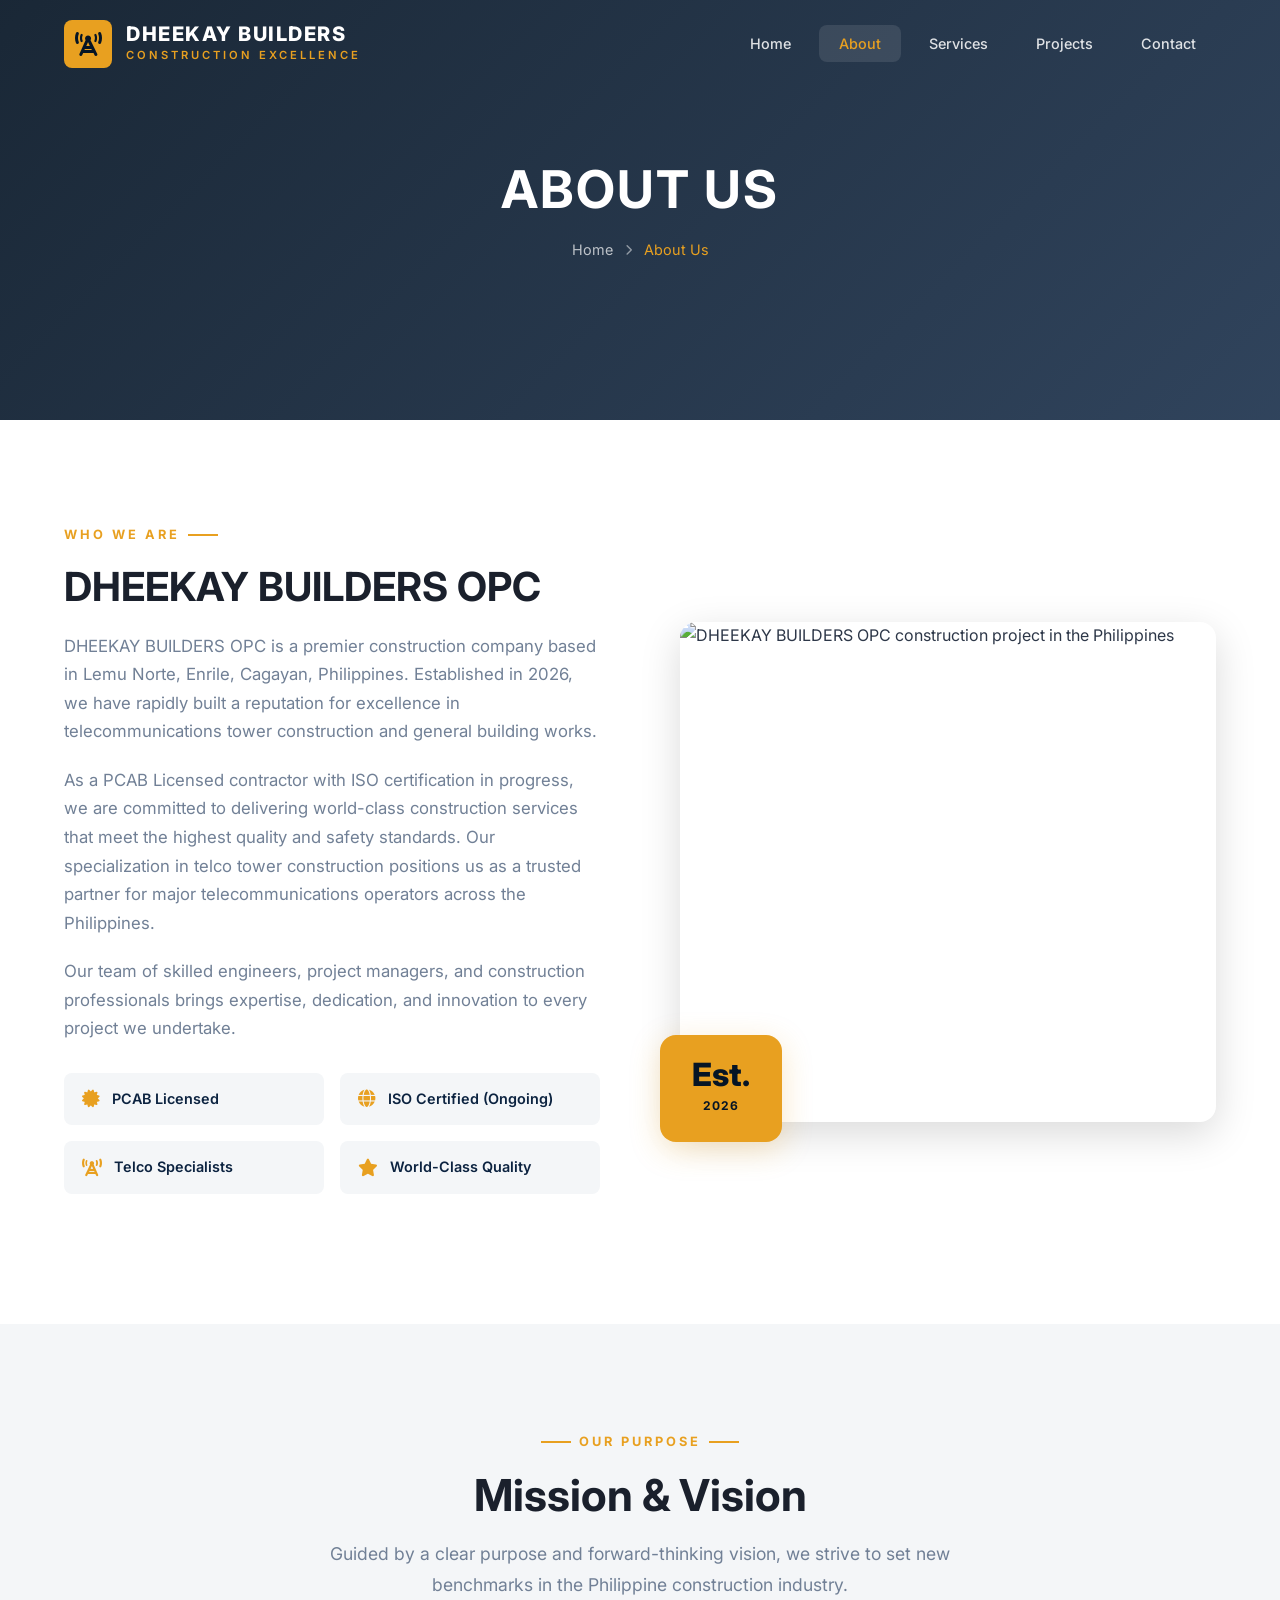
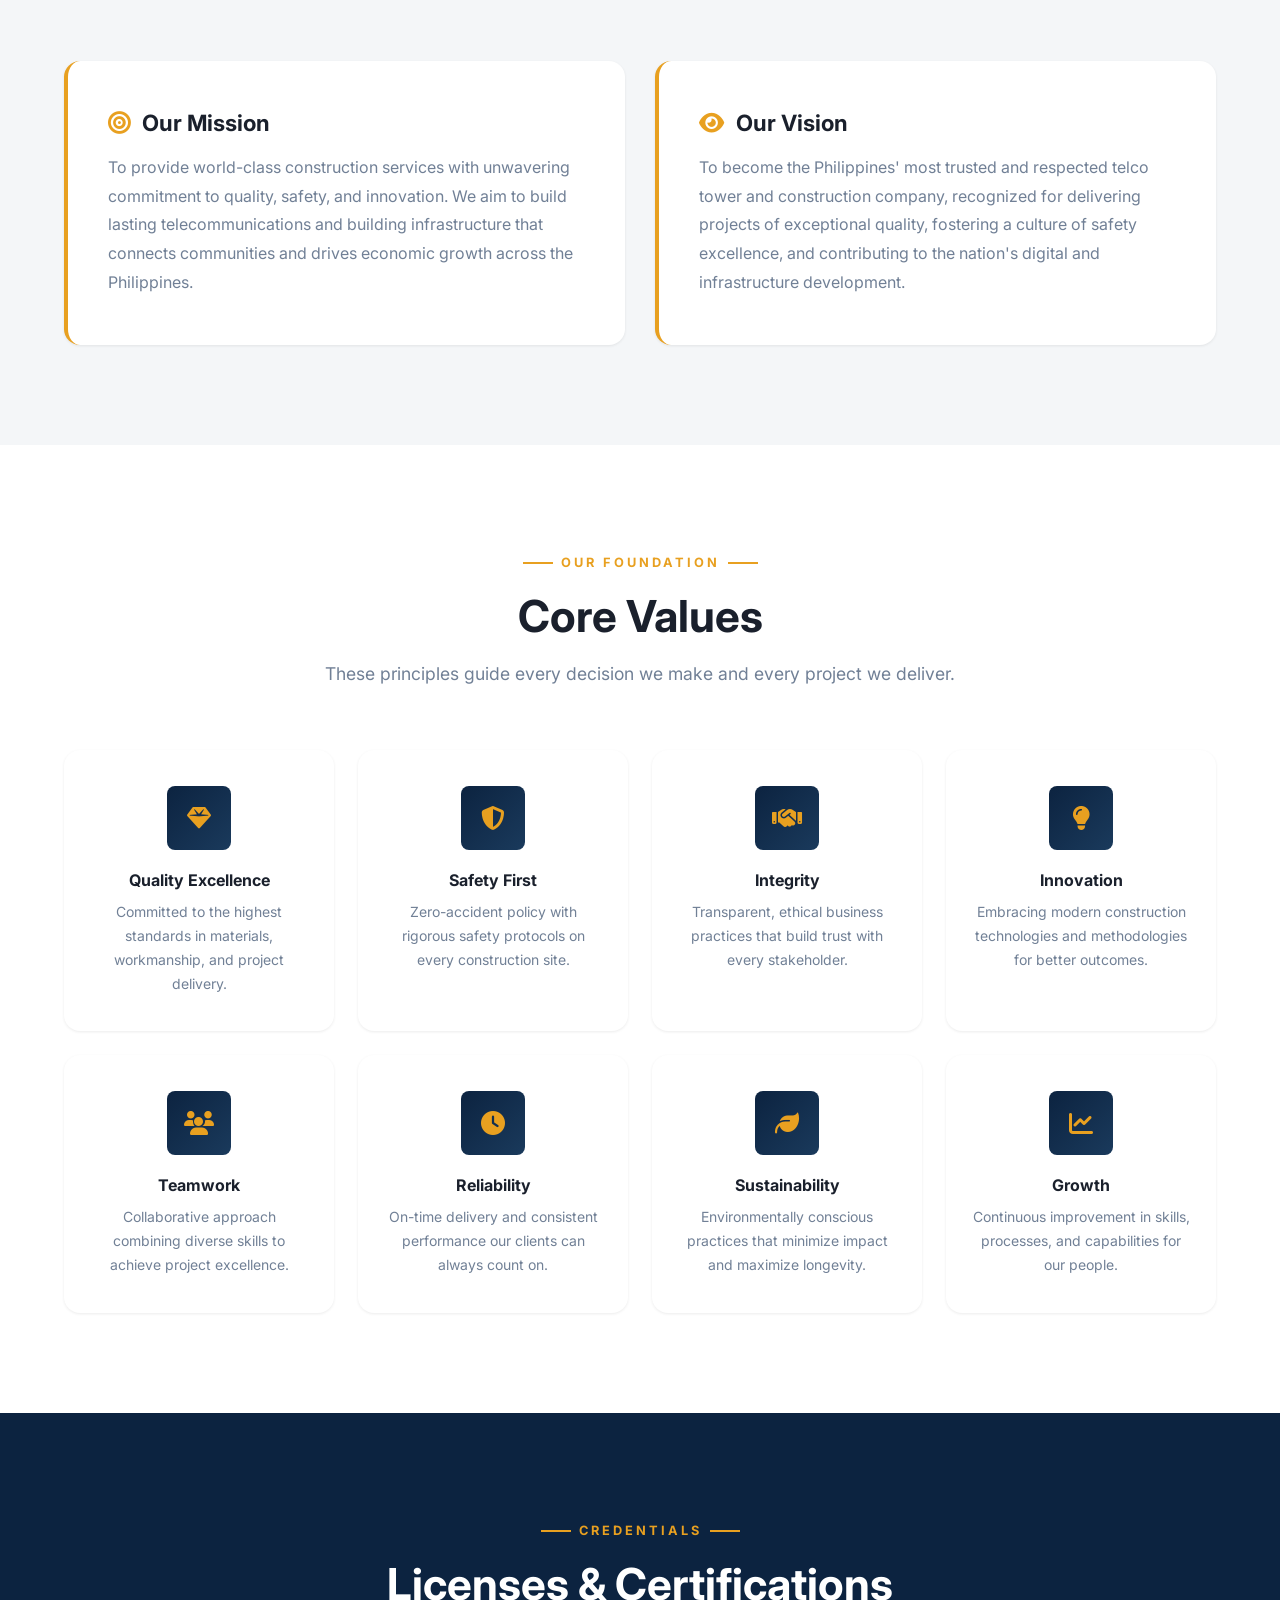
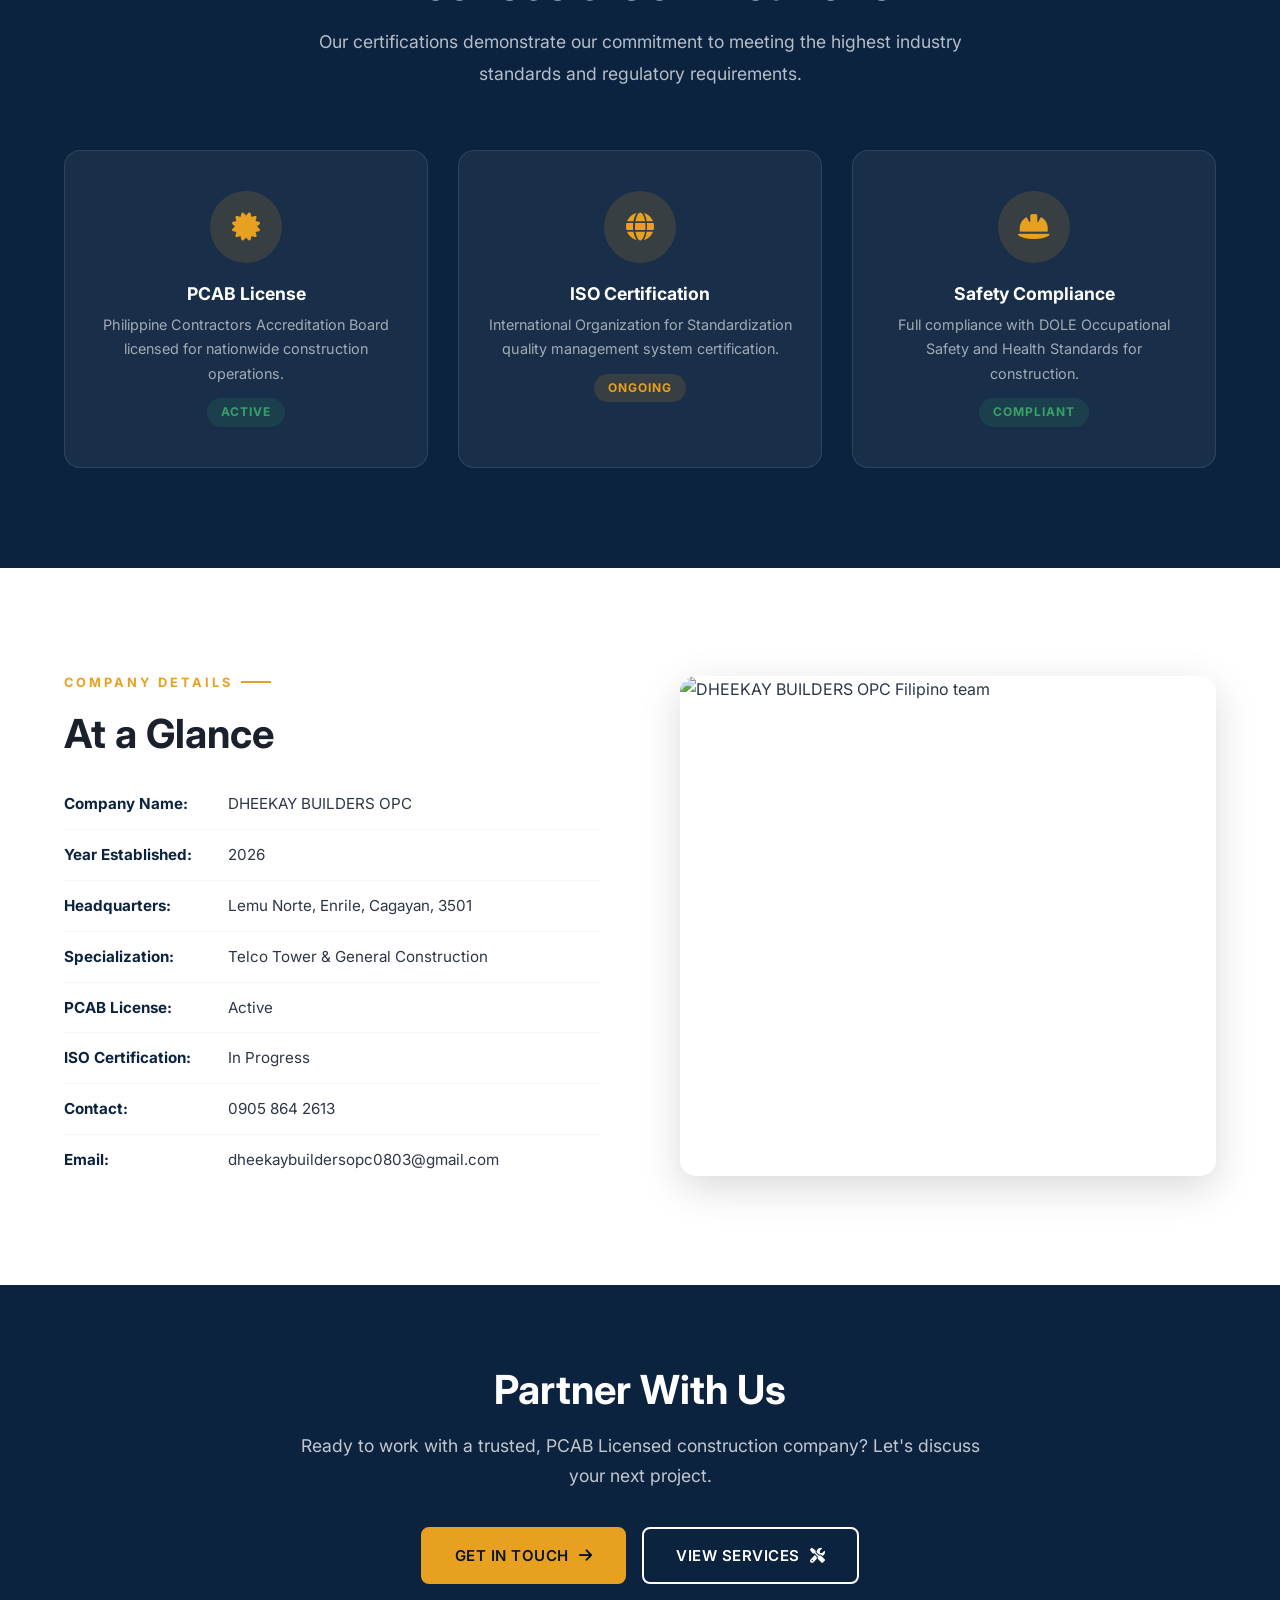
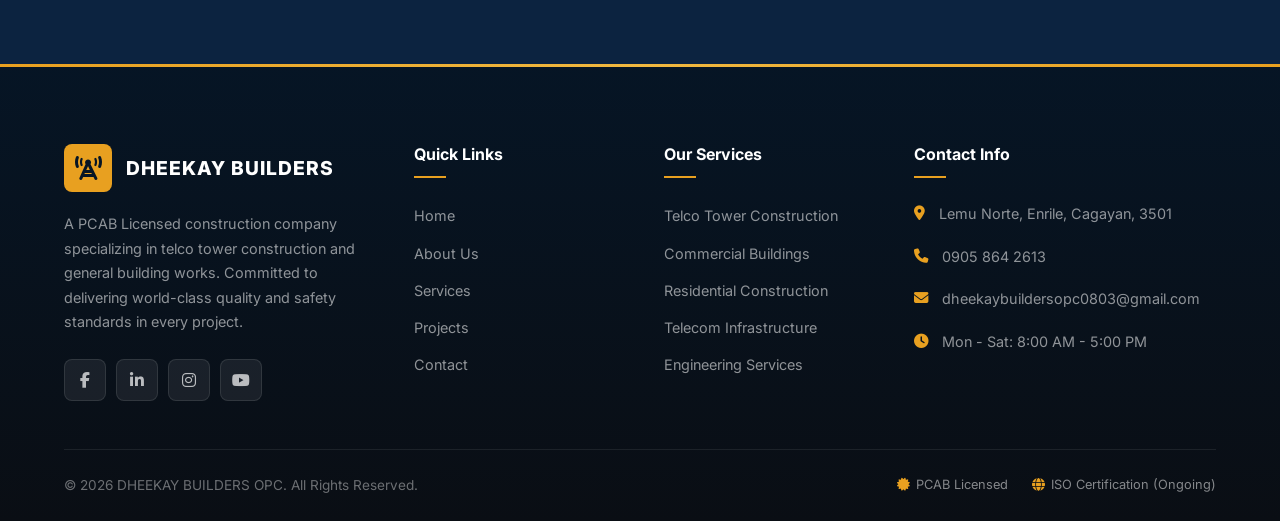
==== commit dc51ab7b: "Fix all errors and replace images with Filipino/Philippine themed pictures - Fix inline styles moved" ====
--- a/about.html
+++ b/about.html
@@ -48,7 +48,7 @@
             <h1>About Us</h1>
             <div class="breadcrumb">
                 <a href="index.html">Home</a>
-                <i class="fas fa-chevron-right" style="font-size: 0.7rem; color: rgba(255,255,255,0.5);"></i>
+                <i class="fas fa-chevron-right"></i>
                 <span>About Us</span>
             </div>
         </div>
@@ -84,7 +84,7 @@
                     </div>
                 </div>
                 <div class="about-image reveal-right">
-                    <img src="https://images.unsplash.com/photo-1504307651254-35680f356dfd?w=800&q=80" alt="DHEEKAY BUILDERS OPC construction project">
+                    <img src="https://images.unsplash.com/photo-1504307651254-35680f356dfd?w=800&q=80" alt="DHEEKAY BUILDERS OPC construction project in the Philippines">
                     <div class="about-image-badge">
                         <span class="badge-number">Est.</span>
                         <span class="badge-text">2026</span>
@@ -240,7 +240,7 @@
                     </ul>
                 </div>
                 <div class="about-image reveal-right">
-                    <img src="https://images.unsplash.com/photo-1541888946425-d81bb19240f5?w=800&q=80" alt="DHEEKAY BUILDERS OPC team">
+                    <img src="https://images.unsplash.com/photo-1541888946425-d81bb19240f5?w=800&q=80" alt="DHEEKAY BUILDERS OPC Filipino team">
                 </div>
             </div>
         </div>
@@ -320,7 +320,7 @@
                 </div>
             </div>
             <div class="footer-bottom">
-                <p>&copy; 2025 DHEEKAY BUILDERS OPC. All Rights Reserved.</p>
+                <p>&copy; 2026 DHEEKAY BUILDERS OPC. All Rights Reserved.</p>
                 <div class="footer-certs">
                     <span><i class="fas fa-certificate"></i> PCAB Licensed</span>
                     <span><i class="fas fa-globe"></i> ISO Certification (Ongoing)</span>
@@ -330,7 +330,7 @@
     </footer>
 
     <!-- Back to Top -->
-    <a href="#" class="back-to-top" id="backToTop">
+    <a href="#" class="back-to-top" id="backToTop" title="Back to top" aria-label="Back to top">
         <i class="fas fa-chevron-up"></i>
     </a>
 
--- a/css/styles.css
+++ b/css/styles.css
@@ -280,7 +280,7 @@
 }
 
 .hero-slide-3 {
-    background: url('https://images.unsplash.com/photo-1486406146926-c627a92ad1ab?w=1920&q=80') center/cover no-repeat;
+    background: url('https://images.unsplash.com/photo-1518509562904-e7ef99cdcc86?w=1920&q=80') center/cover no-repeat;
 }
 
 .hero-content {
@@ -972,6 +972,11 @@
 }
 
 /* Project Cards (index) */
+.projects-view-all {
+    text-align: center;
+    margin-top: 48px;
+}
+
 .projects-grid {
     display: grid;
     grid-template-columns: repeat(3, 1fr);
@@ -1150,7 +1155,7 @@
 
 .page-banner-about { background: url('https://images.unsplash.com/photo-1504307651254-35680f356dfd?w=1920&q=80') center/cover no-repeat; }
 .page-banner-services { background: url('https://images.unsplash.com/photo-1544197150-b99a580bb7a8?w=1920&q=80') center/cover no-repeat; }
-.page-banner-projects { background: url('https://images.unsplash.com/photo-1486406146926-c627a92ad1ab?w=1920&q=80') center/cover no-repeat; }
+.page-banner-projects { background: url('https://images.unsplash.com/photo-1518509562904-e7ef99cdcc86?w=1920&q=80') center/cover no-repeat; }
 .page-banner-contact { background: url('https://images.unsplash.com/photo-1504307651254-35680f356dfd?w=1920&q=80') center/cover no-repeat; }
 
 .page-banner-content {
@@ -1184,6 +1189,11 @@
 
 .breadcrumb span {
     color: var(--accent);
+}
+
+.breadcrumb i.fa-chevron-right {
+    font-size: 0.7rem;
+    color: rgba(255,255,255,0.5);
 }
 
 /* ============================================
@@ -1501,6 +1511,11 @@
 .form-group textarea {
     height: 140px;
     resize: vertical;
+}
+
+.contact-form .btn {
+    width: 100%;
+    justify-content: center;
 }
 
 /* Map */
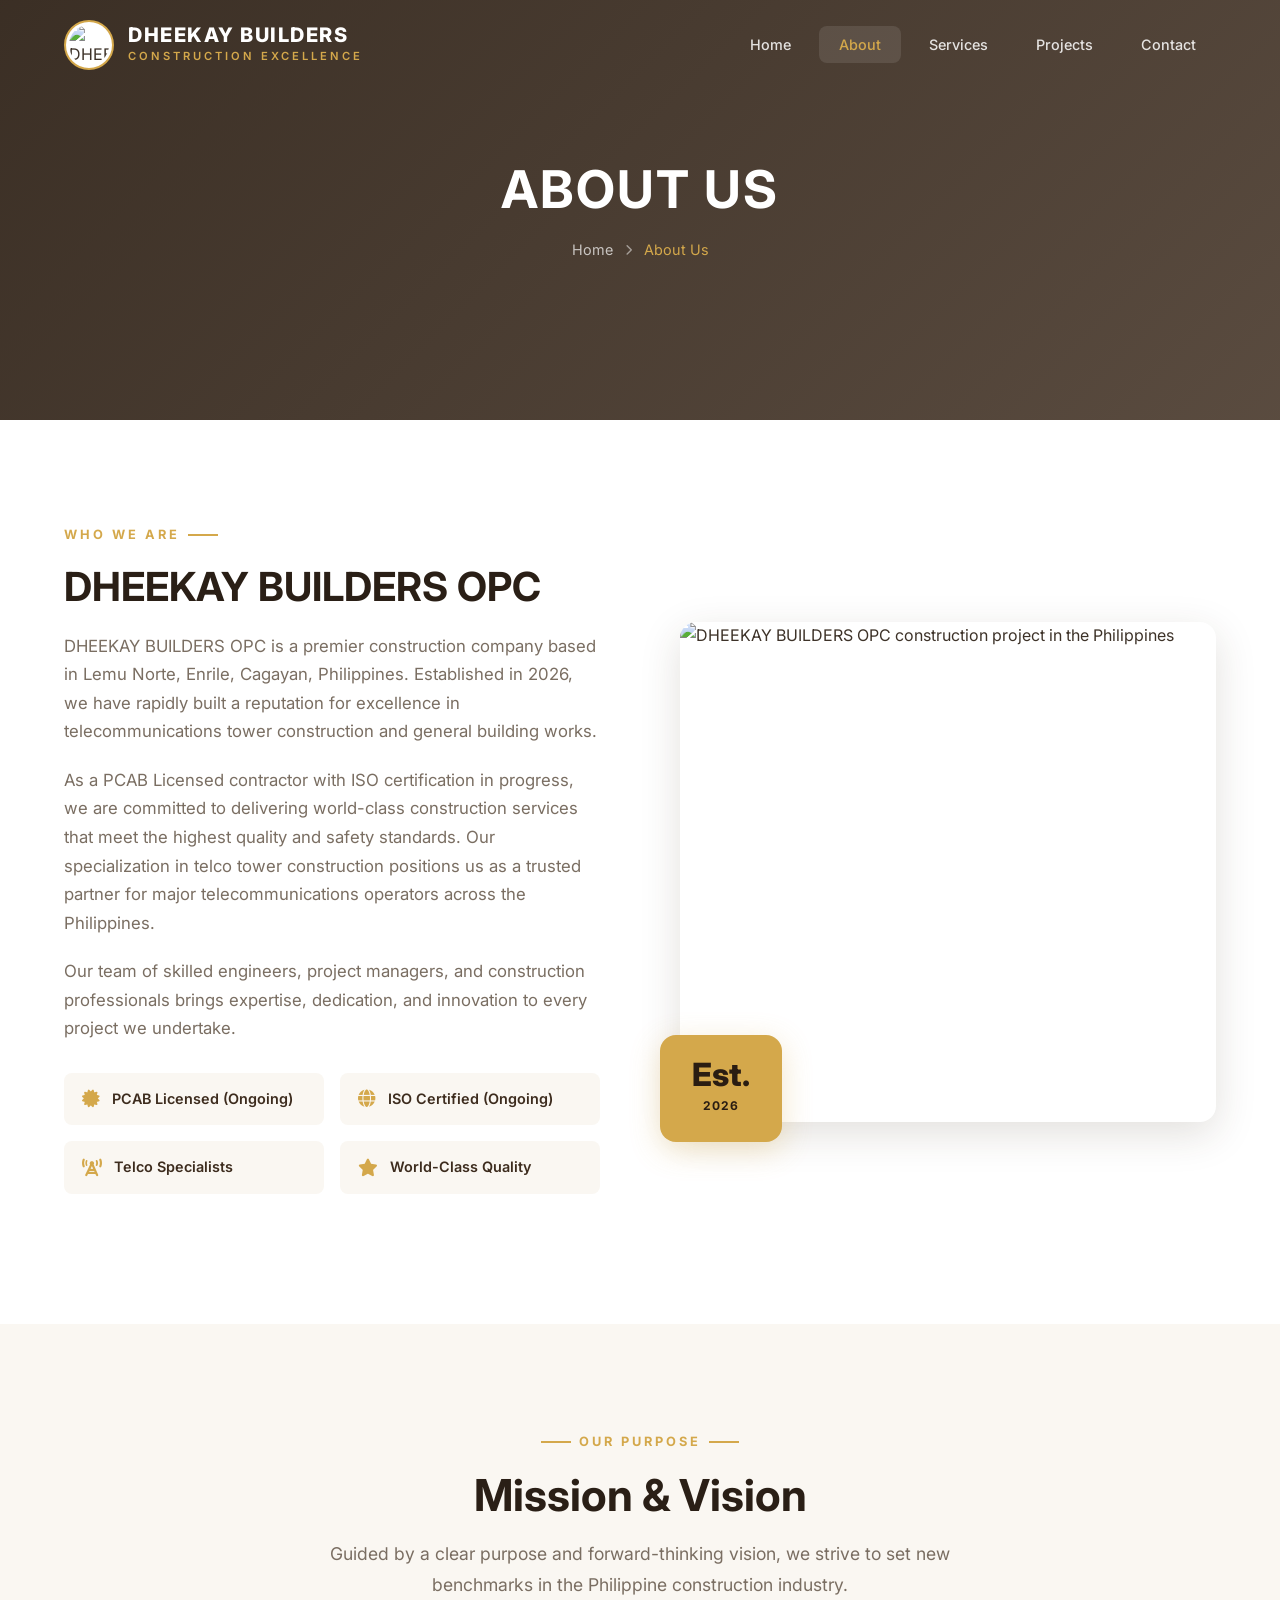
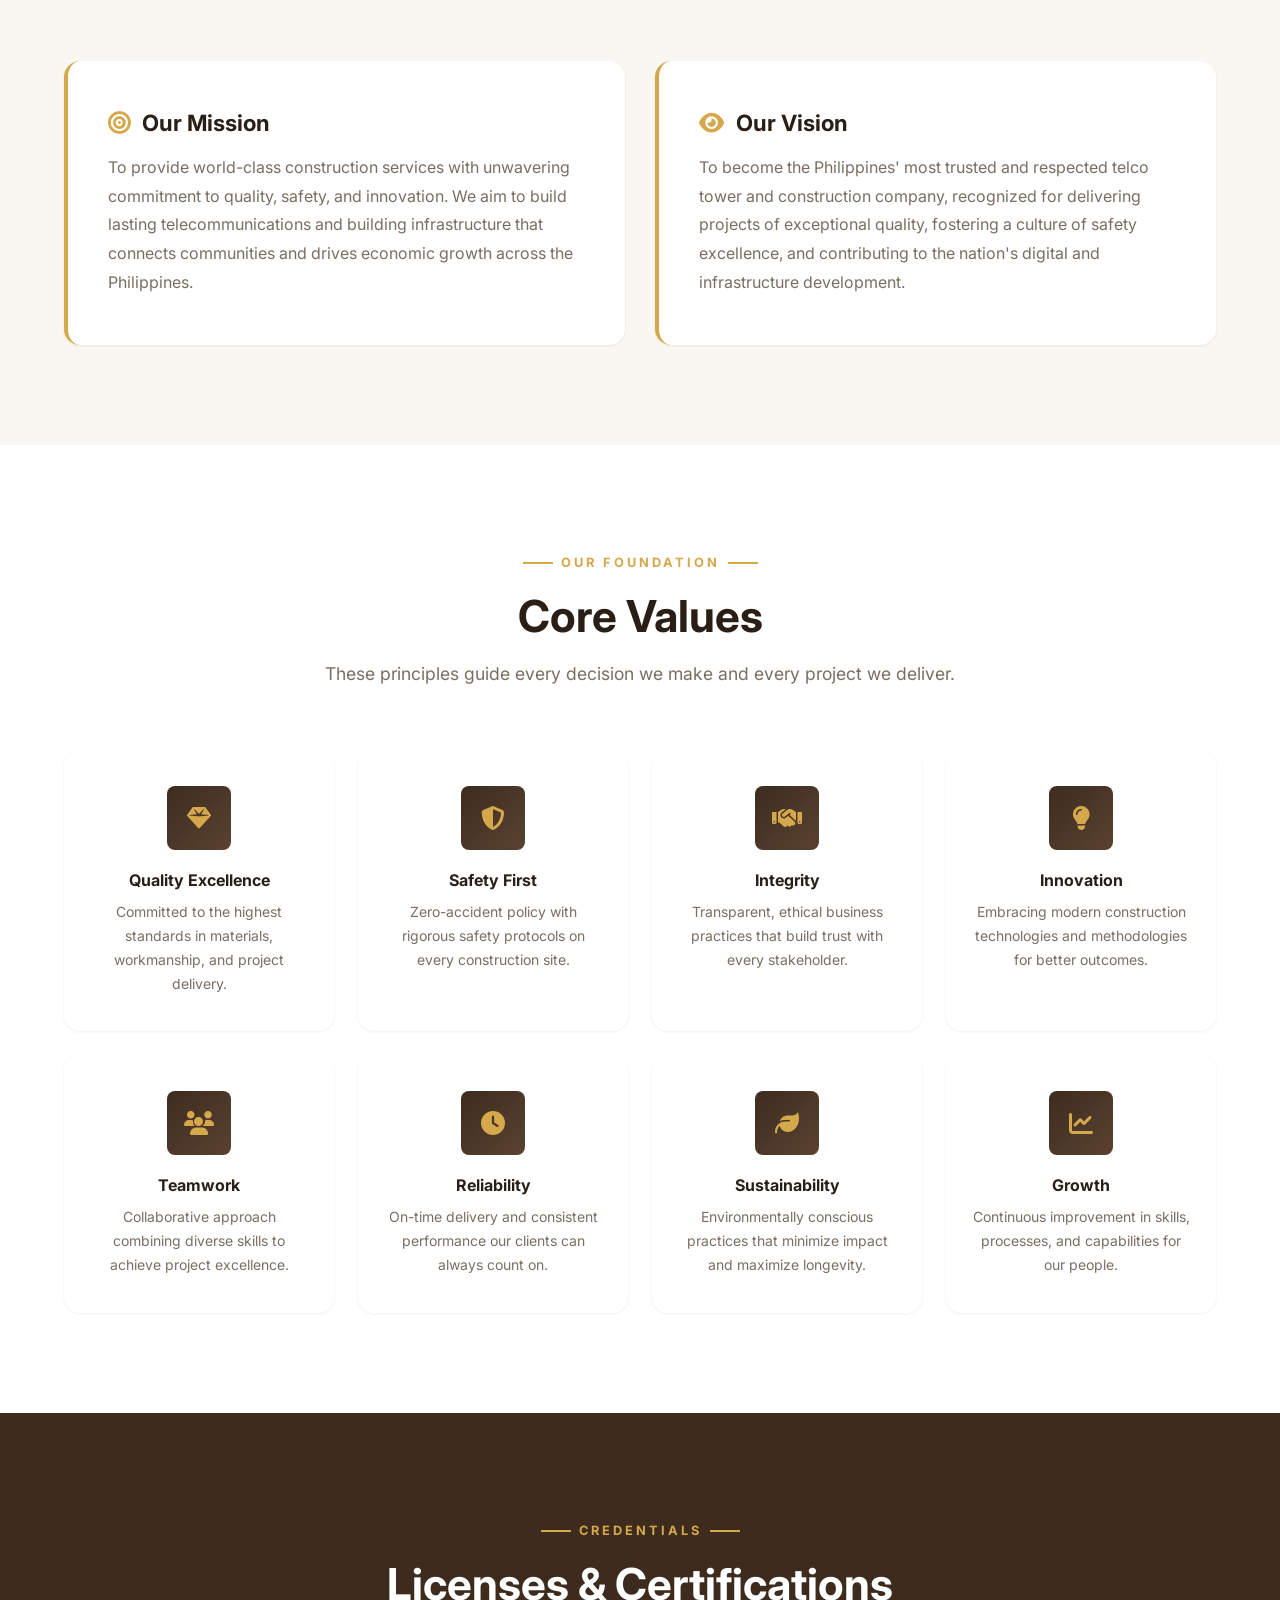
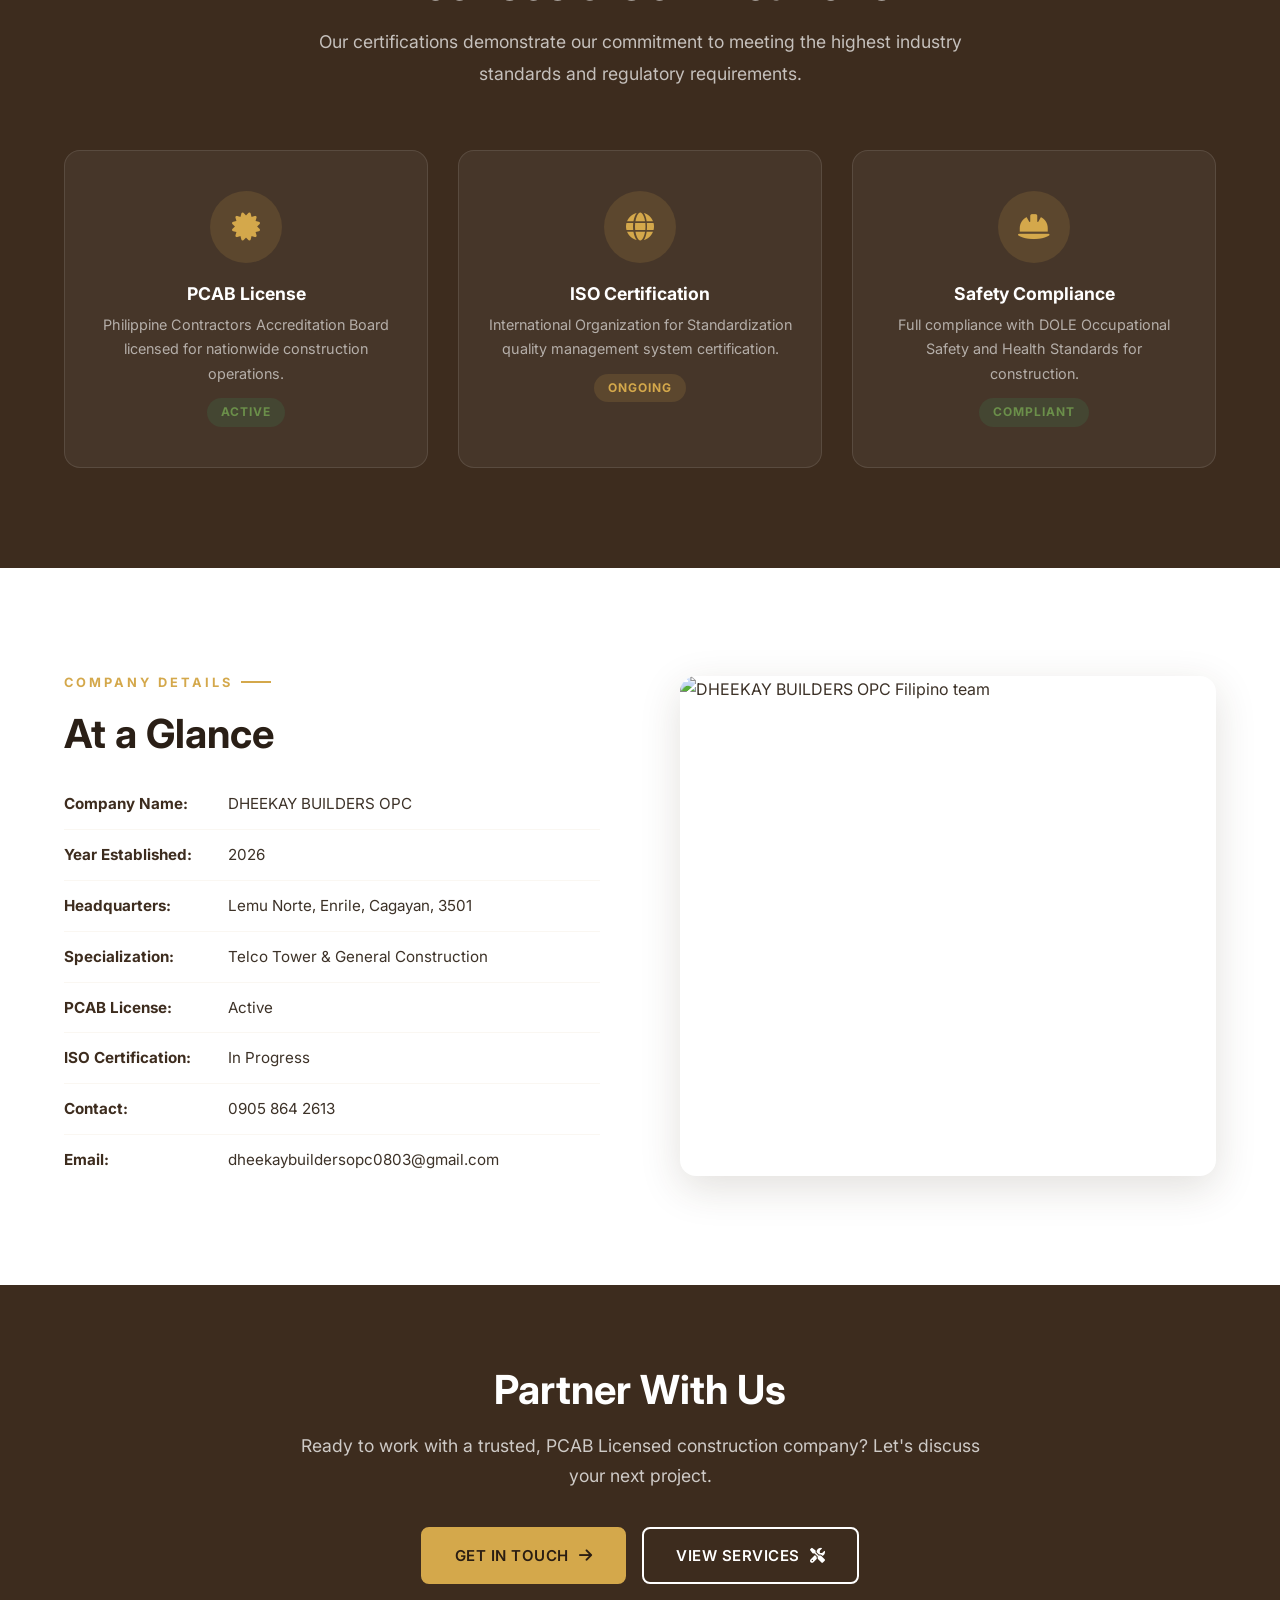
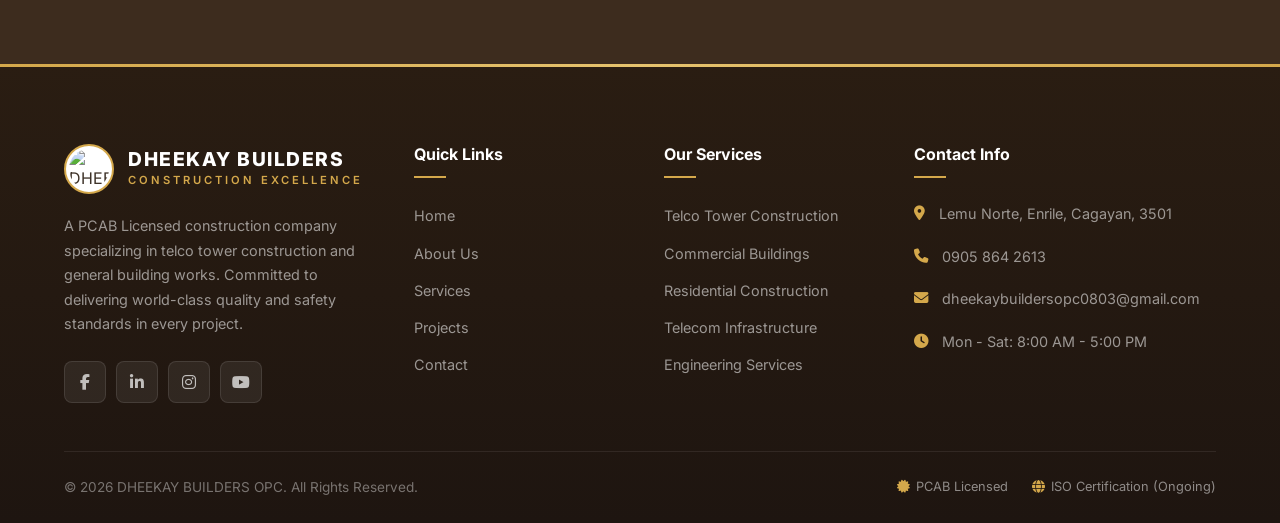
==== commit 3afce464: "Update PCAB License status to ongoing" ====
--- a/about.html
+++ b/about.html
@@ -18,9 +18,7 @@
         <div class="container">
             <nav class="navbar">
                 <a href="index.html" class="logo">
-                    <div class="logo-icon">
-                        <i class="fas fa-tower-cell"></i>
-                    </div>
+                    <img src="logo.png" alt="DHEEKAY BUILDERS OPC Logo" class="logo-img">
                     <div class="logo-text">
                         <span class="company-name">DHEEKAY BUILDERS</span>
                         <span class="company-tagline">Construction Excellence</span>
@@ -67,7 +65,7 @@
                     <div class="about-highlights">
                         <div class="highlight-item">
                             <i class="fas fa-certificate"></i>
-                            PCAB Licensed
+                            PCAB Licensed (Ongoing)
                         </div>
                         <div class="highlight-item">
                             <i class="fas fa-globe"></i>
@@ -266,10 +264,11 @@
             <div class="footer-grid">
                 <div class="footer-about">
                     <div class="footer-logo">
-                        <div class="footer-logo-icon">
-                            <i class="fas fa-tower-cell"></i>
-                        </div>
-                        <span>DHEEKAY BUILDERS</span>
+                        <img src="logo.png" alt="DHEEKAY BUILDERS OPC Logo" class="footer-logo-img">
+                        <div class="footer-logo-text">
+                            <span class="footer-company-name">DHEEKAY BUILDERS</span>
+                            <span class="footer-company-tagline">Construction Excellence</span>
+                        </div>
                     </div>
                     <p>A PCAB Licensed construction company specializing in telco tower construction and general building works. Committed to delivering world-class quality and safety standards in every project.</p>
                     <div class="footer-social">
--- a/css/styles.css
+++ b/css/styles.css
@@ -5,26 +5,28 @@
 
 /* CSS Variables */
 :root {
-    --primary: #0c2340;
-    --primary-light: #1a3a5c;
-    --primary-dark: #061525;
-    --accent: #e8a020;
-    --accent-light: #f0b840;
-    --accent-dark: #c88a10;
-    --dark: #0a0e14;
-    --dark-gray: #1c2530;
-    --medium-gray: #4a5568;
-    --light-gray: #f4f6f8;
-    --off-white: #edf0f4;
+    --primary: #3d2c1e;
+    --primary-light: #5a4232;
+    --primary-dark: #2a1d12;
+    --accent: #d4a84b;
+    --accent-light: #e6c36e;
+    --accent-dark: #b8912e;
+    --gold-cream: #faf3e0;
+    --gold-mist: #f5ead0;
+    --dark: #1e1510;
+    --dark-gray: #3a2e24;
+    --medium-gray: #6b5d52;
+    --light-gray: #faf7f2;
+    --off-white: #f8f4ed;
     --white: #ffffff;
-    --text: #2d3748;
-    --text-light: #718096;
-    --text-dark: #1a202c;
-    --success: #38a169;
-    --shadow-sm: 0 1px 3px rgba(0,0,0,0.08);
-    --shadow: 0 4px 16px rgba(0,0,0,0.1);
-    --shadow-lg: 0 12px 40px rgba(0,0,0,0.15);
-    --shadow-accent: 0 8px 30px rgba(232,160,32,0.25);
+    --text: #3d3228;
+    --text-light: #7a6e62;
+    --text-dark: #2a1f16;
+    --success: #6b8f4a;
+    --shadow-sm: 0 1px 3px rgba(61,44,30,0.08);
+    --shadow: 0 4px 16px rgba(61,44,30,0.1);
+    --shadow-lg: 0 12px 40px rgba(61,44,30,0.15);
+    --shadow-accent: 0 8px 30px rgba(212,168,75,0.3);
     --radius: 8px;
     --radius-lg: 16px;
     --transition: all 0.35s cubic-bezier(0.4, 0, 0.2, 1);
@@ -194,6 +196,16 @@
     font-weight: 600;
 }
 
+.logo-img {
+    height: 50px;
+    width: 50px;
+    object-fit: contain;
+    border-radius: 50%;
+    border: 2px solid var(--accent);
+    background: var(--white);
+    padding: 3px;
+}
+
 .nav-menu {
     display: flex;
     align-items: center;
@@ -267,7 +279,7 @@
     content: '';
     position: absolute;
     inset: 0;
-    background: linear-gradient(135deg, rgba(6,21,37,0.92) 0%, rgba(12,35,64,0.75) 50%, rgba(6,21,37,0.85) 100%);
+    background: linear-gradient(135deg, rgba(42,29,18,0.92) 0%, rgba(61,44,30,0.75) 50%, rgba(42,29,18,0.85) 100%);
     z-index: 1;
 }
 
@@ -296,10 +308,10 @@
     align-items: center;
     gap: 8px;
     padding: 8px 20px;
-    background: rgba(232,160,32,0.15);
-    border: 1px solid rgba(232,160,32,0.3);
+    background: rgba(212,168,75,0.15);
+    border: 1px solid rgba(212,168,75,0.3);
     border-radius: 50px;
-    color: var(--accent);
+    color: var(--accent-light);
     font-size: 0.8rem;
     font-weight: 600;
     text-transform: uppercase;
@@ -943,7 +955,7 @@
 .gallery-overlay {
     position: absolute;
     inset: 0;
-    background: linear-gradient(to top, rgba(6,21,37,0.95) 0%, transparent 60%);
+    background: linear-gradient(to top, rgba(42,29,18,0.95) 0%, transparent 60%);
     display: flex;
     flex-direction: column;
     justify-content: flex-end;
@@ -957,8 +969,8 @@
     font-weight: 700;
     text-transform: uppercase;
     letter-spacing: 2px;
-    color: var(--accent);
-    background: rgba(232,160,32,0.15);
+    color: var(--accent-light);
+    background: rgba(212,168,75,0.2);
     padding: 4px 14px;
     border-radius: 20px;
     margin-bottom: 10px;
@@ -1149,7 +1161,7 @@
     content: '';
     position: absolute;
     inset: 0;
-    background: linear-gradient(135deg, rgba(6,21,37,0.92), rgba(12,35,64,0.85));
+    background: linear-gradient(135deg, rgba(42,29,18,0.92), rgba(61,44,30,0.85));
     z-index: 1;
 }
 
@@ -1317,7 +1329,7 @@
 .cert-icon {
     width: 72px;
     height: 72px;
-    background: rgba(232,160,32,0.15);
+    background: rgba(212,168,75,0.15);
     border-radius: 50%;
     display: flex;
     align-items: center;
@@ -1359,7 +1371,7 @@
 }
 
 .status-ongoing {
-    background: rgba(232,160,32,0.15);
+    background: rgba(212,168,75,0.15);
     color: var(--accent);
 }
 
@@ -1400,7 +1412,7 @@
 .contact-detail-icon {
     width: 48px;
     height: 48px;
-    background: rgba(232,160,32,0.15);
+    background: rgba(212,168,75,0.15);
     border-radius: var(--radius);
     display: flex;
     align-items: center;
@@ -1505,7 +1517,7 @@
     outline: none;
     border-color: var(--accent);
     background: var(--white);
-    box-shadow: 0 0 0 3px rgba(232,160,32,0.15);
+    box-shadow: 0 0 0 3px rgba(212,168,75,0.15);
 }
 
 .form-group textarea {
@@ -1608,26 +1620,36 @@
     margin-bottom: 20px;
 }
 
-.footer-logo-icon {
-    width: 48px;
-    height: 48px;
-    background: var(--accent);
-    border-radius: var(--radius);
-    display: flex;
-    align-items: center;
-    justify-content: center;
-}
-
-.footer-logo-icon i {
-    font-size: 1.5rem;
-    color: var(--primary-dark);
-}
-
-.footer-logo span {
+.footer-logo-img {
+    height: 50px;
+    width: 50px;
+    object-fit: contain;
+    border-radius: 50%;
+    border: 2px solid var(--accent);
+    flex-shrink: 0;
+    background: var(--white);
+    padding: 3px;
+}
+
+.footer-logo-text {
+    display: flex;
+    flex-direction: column;
+}
+
+.footer-company-name {
     font-size: 1.2rem;
     font-weight: 800;
     color: var(--white);
-    letter-spacing: 1px;
+    letter-spacing: 1.5px;
+    line-height: 1.2;
+}
+
+.footer-company-tagline {
+    font-size: 0.7rem;
+    color: var(--accent);
+    letter-spacing: 3px;
+    text-transform: uppercase;
+    font-weight: 600;
 }
 
 .footer-about p {
